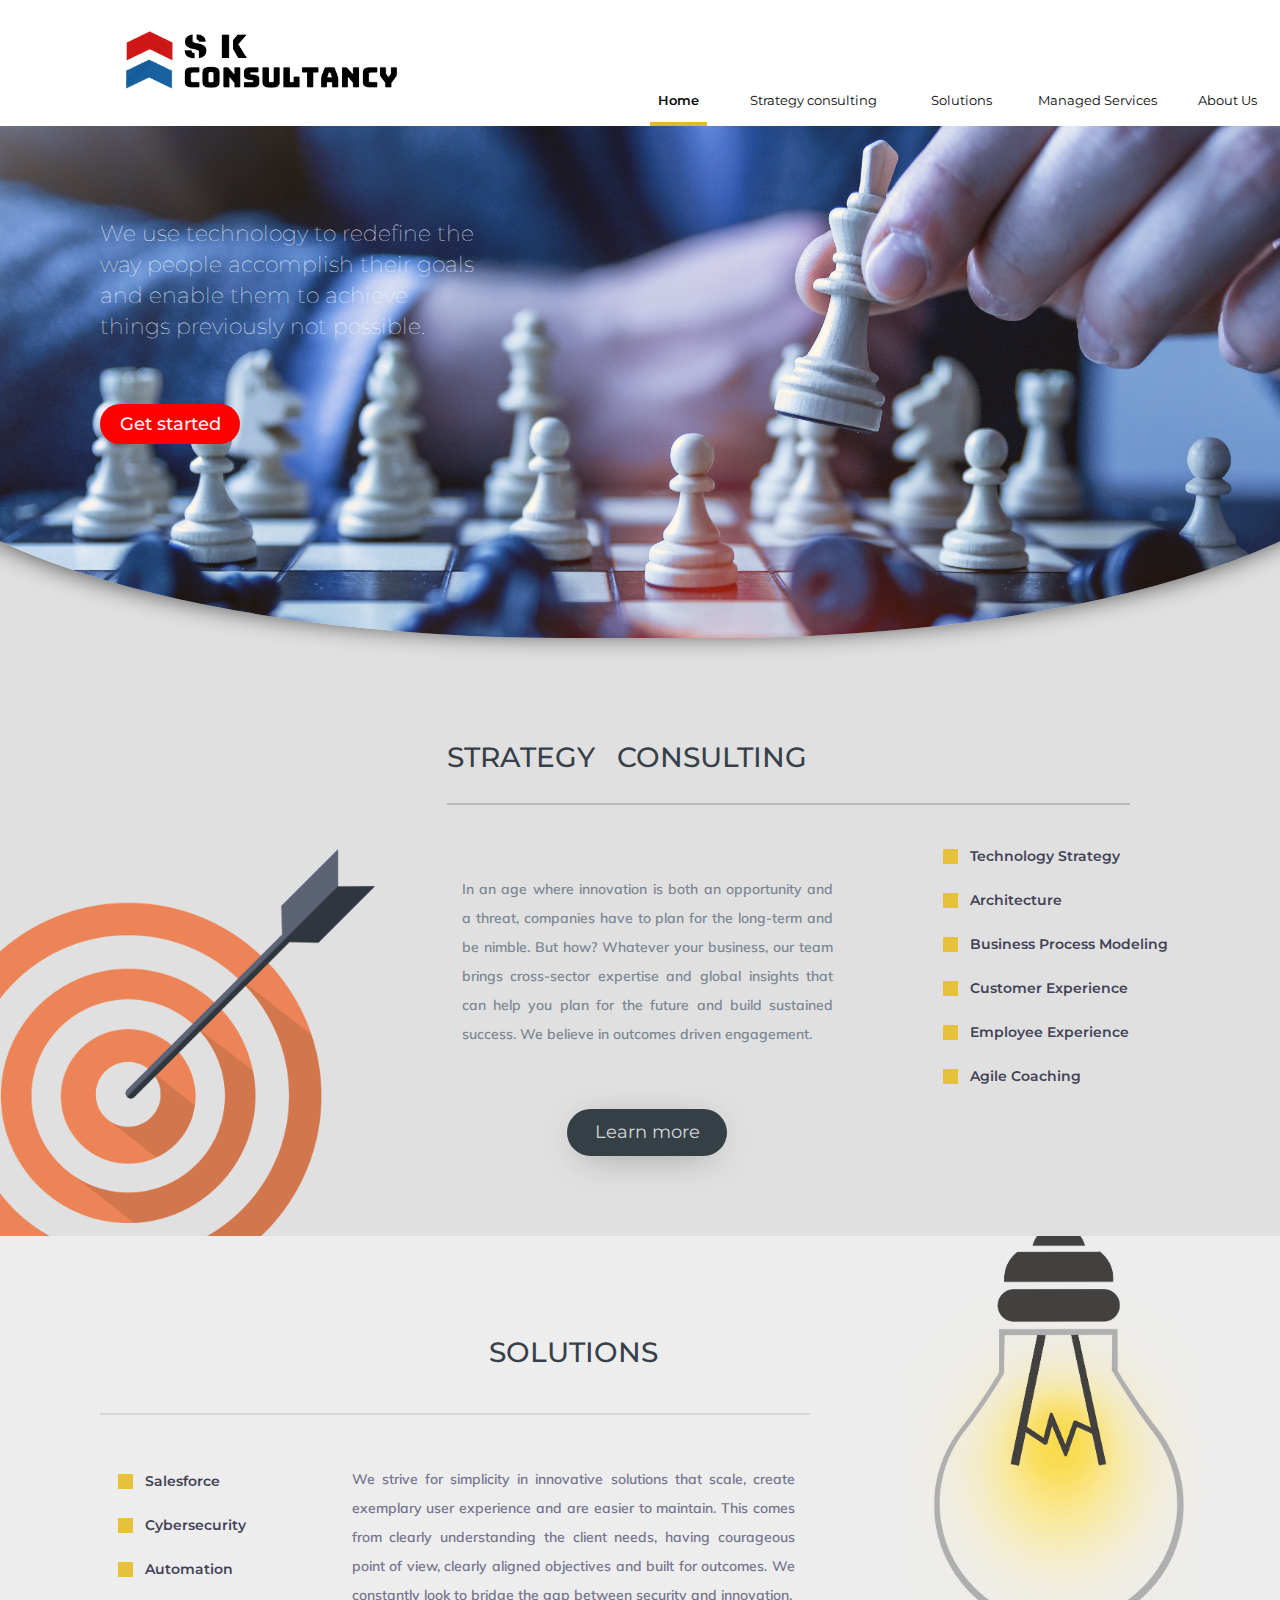
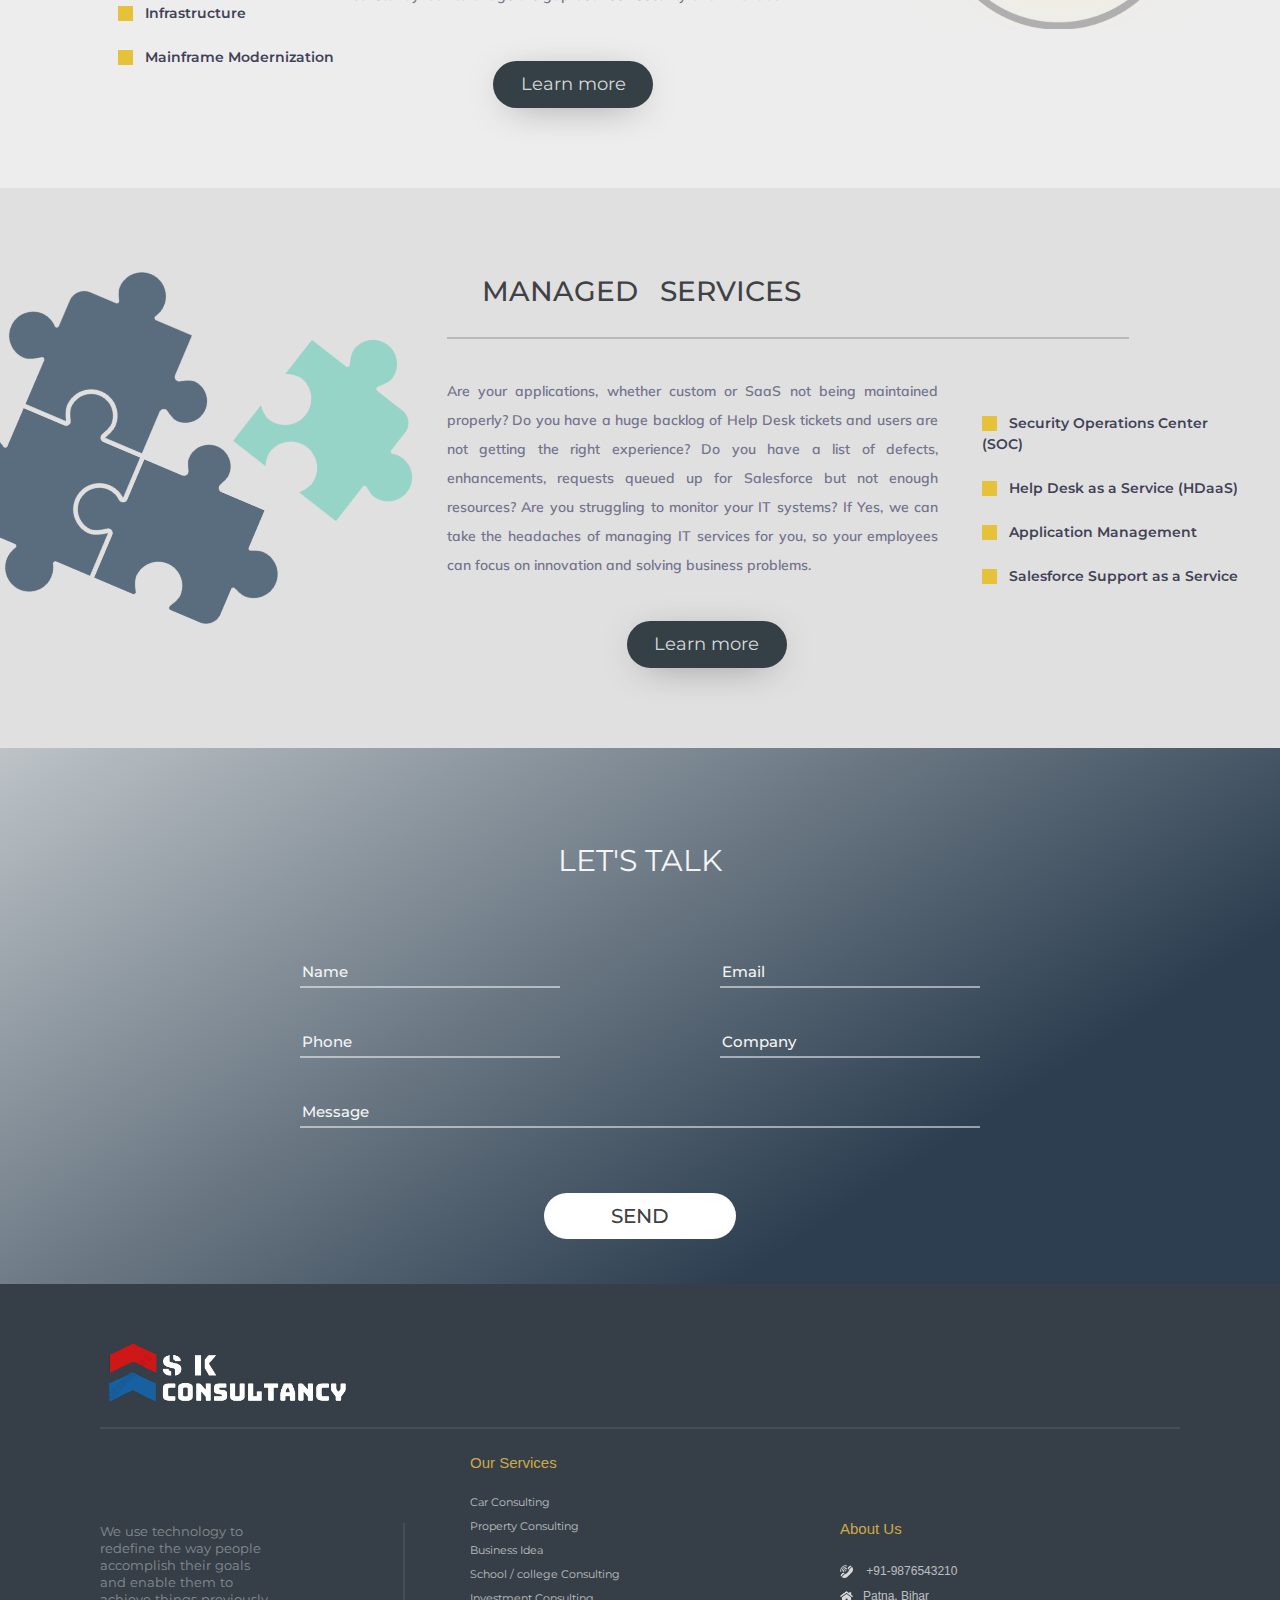
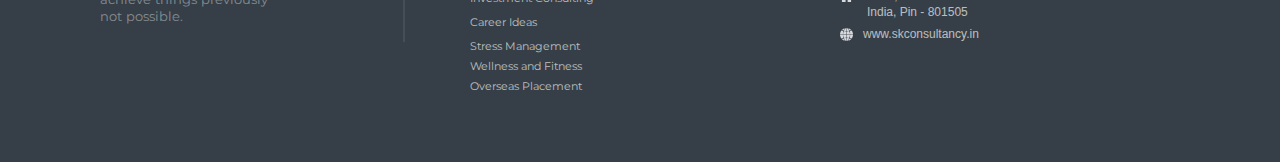
==== index.html @ eebc057f "initial commit" ====
<!DOCTYPE html>
<html lang="en">
<head>
  <meta charset="UTF-8">
  <meta http-equiv="X-UA-Compatible" content="IE=edge">
  <meta name="viewport" content="width=device-width, initial-scale=1.0">
  <title>Sk Consultancy</title>

  <link href="https://stackpath.bootstrapcdn.com/font-awesome/4.7.0/css/font-awesome.min.css" rel="stylesheet" integrity="sha384-wvfXpqpZZVQGK6TAh5PVlGOfQNHSoD2xbE+QkPxCAFlNEevoEH3Sl0sibVcOQVnN" crossorigin="anonymous">
  <link rel="stylesheet" href="css/style.css">
  <link rel="stylesheet" href="https://maxcdn.bootstrapcdn.com/bootstrap/4.4.1/css/bootstrap.min.css">
  <link href="https://fonts.googleapis.com/css?family=Muli:400,500,600,700&display=swap" rel="stylesheet">
  <link href="https://stackpath.bootstrapcdn.com/font-awesome/4.7.0/css/font-awesome.min.css" rel="stylesheet" integrity="sha384-wvfXpqpZZVQGK6TAh5PVlGOfQNHSoD2xbE+QkPxCAFlNEevoEH3Sl0sibVcOQVnN" crossorigin="anonymous">
  <link href="https://fonts.googleapis.com/css?family=Montserrat:500,600,700,800&display=swap" rel="stylesheet">
  <link href="https://fonts.googleapis.com/css?family=Montserrat:300,300i,400,400i,500,500i,600,600i,700,700i,800,800i,900,900i&display=swap" rel="stylesheet">
  <script src="https://ajax.googleapis.com/ajax/libs/jquery/3.4.1/jquery.min.js"></script>
  <link href="https://fonts.googleapis.com/css?family=Muli:300,400,500,600,700&display=swap" rel="stylesheet">
  <script src="https://cdnjs.cloudflare.com/ajax/libs/popper.js/1.16.0/umd/popper.min.js"></script>
  <script src="https://maxcdn.bootstrapcdn.com/bootstrap/4.4.1/js/bootstrap.min.js"></script>


</head>
<body>


  <div id="header"></div>


  <div id="lets-talk"></div>
  <section class="first_home_section">
      <div class="first_home_curv_div">
          <div class="container">
              <div class="row">
                  <div class="col-md-6">
                      <h3 class="contant">We use technology to redefine the way people accomplish their goals and enable them to achieve things previously not possible.</h3>
                      <div class="sec-1-btn">
                          <a href="#lets"><button class="get-start">Get started</button></a>
                      </div>
                  </div>
              </div>
          </div>
      </div>
  </section>


  <section class="topSection">
    <div class="container-fluid one_sec_set">
        <div class="row">
            <div class="col-md-4 list_col_set haed">
                <img src="./images/Homepage/target-2.png" alt="target image" class="target target-copy">
            </div>
            <div class="col-md-8 list_col_set">
                <div class="home_hedding_color_set_div">
                    <h1 class="home_hedding_color_set">STRATEGY CONSULTING</h1>
                </div>
                <div class="top-border-setting"></div>
                <div class="row">
                    <div class="col-md-6 list_col_set column_p">
                        <div class="para">
                            <p class="para-1">In an age where innovation is both an opportunity and a threat, companies have to plan for the long-term and be nimble. But how? Whatever your business, our team brings cross-sector expertise and global insights that can
                                help you plan for the future and build sustained success. We believe in outcomes driven engagement.
                            </p>
                        </div>
                        <div class="top-border-setting-copy"></div>
                        <div class="btn-sec-2">
                            <button class="learn-m" onclick="window.location.href = 'StrategyConsulting.html';">Learn more</button>
                        </div>
                    </div>
                    <div class="col-md-6 list_col_set">
                        <div class="web">
                            <ul>
                                <li class="list">
                                    <span><i class="fa fa-square-o square" aria-hidden="true "></i>Technology Strategy</span>
                                </li>
                                <li class="list">
                                    <span><i class="fa fa-square-o square" aria-hidden="true "></i>Architecture</span>
                                </li>
                                <li class="list">
                                    <span><i class="fa fa-square-o square" aria-hidden="true "></i>Business Process Modeling</span>
                                </li>
                                <li class="list">
                                    <span><i class="fa fa-square-o square" aria-hidden="true "></i>Customer Experience</span>
                                </li>
                                <li class="list">
                                    <span><i class="fa fa-square-o square" aria-hidden="true "></i>Employee Experience</span>
                                </li>
                                <li class="list">
                                    <span><i class="fa fa-square-o square" aria-hidden="true "></i>Agile Coaching</span>
                                </li>
                            </ul>
                        </div>
                        <div class="btn-sec-2_copy">
                            <button class="learn-m-copy" onclick="window.location.href = 'StrategyConsulting.html';">Learn
                            more</button>
                        </div>
                    </div>
                </div>
            </div>
        </div>
    </div>
</section>


<section class="home-sec-2 ">
  <div class="container">
      <div class="row">
          <div class="col-md-8 list_col_set item1 home_sec_two_col_first_set ">
              <div class="row">
                  <div class="col-md-4 list_col_set"></div>
                  <div class="col-md-8 list_col_set item1">
                      <div class="solutions">
                          <h4 class="solution-1-0">SOLUTIONS</h4>
                      </div>
                  </div>
              </div>
              <div class="sec-home-border-setting"></div>
              <div class="row">
                  <div class="col-md-4 list_col_set item2 web-1 pr-lg-0">
                      <div class="home_sec_tow_list_div">
                          <ul>
                              <li class="list">
                                  <span><i class="fa fa-square-o square" aria-hidden="true "></i>Salesforce</span>
                              </li>
                              <li class="list">
                                  <span><i class="fa fa-square-o square" aria-hidden="true "></i>Cybersecurity</span>
                              </li>
                              <li class="list">
                                  <span><i class="fa fa-square-o square" aria-hidden="true "></i>Automation</span>
                              </li>
                              <li class="list">
                                  <span><i class=" fa fa-square-o square " aria-hidden="true "></i>Infrastructure</span>
                              </li>
                              <li class="list">
                                  <span><i class="fa fa-square-o square" aria-hidden="true"></i>Mainframe Modernization</span>
                              </li>
                          </ul>
                      </div>
                      <div class="btn-sec-2_copy">
                          <button class="learn-m-copy" onclick="window.location.href = 'Solution.html';">Learn more</button>
                      </div>
                  </div>
                  <div class="col-md-8 list_col_set item3 column_p">
                      <div class="home_contanr-3">
                          <p class="para-2">
                              We strive for simplicity in innovative solutions that scale, create exemplary user experience and are easier to maintain. This comes from clearly understanding the client needs, having courageous point of view, clearly aligned objectives and built for
                              outcomes. We constantly look to bridge the gap between security and innovation.
                          </p>
                      </div>
                      <div class="sec-home-border-setting-copy"></div>
                      <div class="btn-sec-2">
                          <button class="learn-m" onclick="window.location.href = 'Solution.html';">Learn more</button>
                      </div>
                  </div>
              </div>
          </div>
          <div class="col-md-4 list_col_set item3 text-center">
              <img src="images/Homepage/lightbulb.png" class="home_light_bulb" alt="light bulb image">
          </div>
      </div>
  </div>
</section>



<section class="home-sec-3">
  <div class="container-fluid">
      <div class="row home_therd_sec_first_row">
          <div class="col-md-4 list_col_set haed">
              <img src="images/Homepage/puzzle-1.png" class="home_puzel_img" alt="puzzle image">
          </div>
          <div class="col-md-8 list_col_set">
              <div class="row">
                  <div class="col-md-8 list_col_set">
                      <div class="home_sec_three_hadding_div">
                          <h1 class="home_sec_three_hedding_set ">MANAGED SERVICES</h1>
                      </div>
                  </div>
                  <div class="col-md-4 list_col_set"></div>
              </div>
              <div class="row">
                  <div class="home_sec_three_border_set"></div>
                  <div class="col-md-8 list_col_set pl-0 column_p">
                      <div class="home_para-3_div">
                          <p class="para-3">Are your applications, whether custom or SaaS not being maintained properly? Do you have a huge backlog of Help Desk tickets and users are not getting the right experience? Do you have a list of defects, enhancements, requests
                              queued up for Salesforce but not enough resources? Are you struggling to monitor your IT systems? If Yes, we can take the headaches of managing IT services for you, so your employees can focus on innovation and solving
                              business problems.
                          </p>
                      </div>
                      <div class="home_sec_three_border_set-copy"></div>
                      <div class="btn-sec-2">
                          <button class="learn-m" onclick="window.location.href = 'managedService.html';">Learn more</button>
                      </div>
                  </div>
                  <div class="col-md-4 list_col_set pl-0 pr-0">
                      <div class="home_sec_three_list_div">
                          <ul>
                              <li class="list">
                                  <span><i class="fa fa-square-o square" aria-hidden="true "></i>Security Operations Center (SOC)</span>
                              </li>
                              <li class="list">
                                  <span><i class="fa fa-square-o square" aria-hidden="true "></i>Help Desk as a Service (HDaaS) </span>
                              </li>
                              <li class="list">
                                  <span><i class="fa fa-square-o square" aria-hidden="true "></i>Application Management</span>
                              </li>
                              <li class="list">
                                  <span><i class="fa fa-square-o square" aria-hidden="true "></i>Salesforce Support as a Service</span>
                              </li>
                          </ul>
                      </div>
                      <div class="btn-sec-2_copy">
                          <button class="learn-m-copy" onclick="window.location.href = 'managedservice.html';">Learn more</button>
                      </div>
                  </div>
              </div>
          </div>
      </div>
  </div>
</section>


<section class="letsTak" id="lets">
  <div class="container">
      <div class="row">
          <div class="col-md-2"></div>
          <div class="col-md-8">
              <div class="row">
                  <div class="col-md-12 talks">
                      <h1 class="lets-tlk">LET'S TALK</h1>
                  </div>
                  <div class="col-md-6">
                      <input type="text" class="msg" name="" id="name" placeholder="Name">
                  </div>
                  <div class="col-md-6">
                      <input type="text" class="msg-copy" name="" id="email" placeholder="Email">
                  </div>
                  <div class="col-md-6">
                      <input type="text" class="msg" name="" id="phone" placeholder="Phone">
                  </div>
                  <div class="col-md-6">
                      <input type="text" class="msg-copy" id="company" name="" placeholder="Company">
                  </div>
                  <div class="col-md-12">
                      <input type="text" class="msg-spaciel" name="" id="message" placeholder="Message">
                  </div>
                  <div class="col-md-6 texts textc"></div>
                  <div class="col-md-12 send-btn">
                      <button class="send-b" id="send">SEND</button>
                  </div>
              </div>
          </div>
          <div class="col-md-2"></div>
      </div>
  </div>
</section>



  <div id="footer"></div>



  <script src="js/main.js"></script>
</body>
<!-- <script>
  $(document).ready(function() {
      var queryDict = {};
      location.search.substr(1).split("&").forEach(function(item) {
          queryDict[item.split("=")[0]] = item.split("=")[1]
      });
      if (queryDict['section'] != undefined) {
          $(queryDict['section']).scroll();
      };
  });
  $('#send').click(function() {
      var name = document.getElementById("name").value;
      var email = document.getElementById("email").value;
      var phone = document.getElementById("phone").value;
      var company = document.getElementById("company").value;
      var message = document.getElementById("message").value;

      if (name == "") {
          alert("Please Enter Name");
          document.getElementById("name").focus();
          return false;
      }
      if (email == "") {
          alert("Please Enter Email");
          document.getElementById("email").focus();
          return false;
      }
      if (phone == "") {
          alert("Please Enter Phone No.");
          document.getElementById("phone").focus();
          return false;
      }
      if (company == "") {
          alert("Please Enter Company Name.");
          document.getElementById("company").focus();
          return false;
      }
      if (message == "") {
          alert("Please Enter Message.");
          document.getElementById("message").focus();
          return false;
      }

      var param = {
          "to": "",
          "from": "",
          "phone": phone,
          "email": email,
          "message": message,
          "company": company,
          "name": name
      }
      param = JSON.stringify(param);
      console.log(param);
      $.ajax({
          url: 'https://kritin.in:8181/sendEmail',
          contentType: "application/json; charset=utf-8",
          data: param,
          type: 'POST'
      }).done(function(result) {
          alert("Thanks for contacting us. We will get back to you soon.");
          document.getElementById("name").value = "";
          document.getElementById("email").value = "";
          document.getElementById("phone").value = "";
          document.getElementById("company").value = "";
          document.getElementById("message").value = "";

          ///  Clear();
      }).fail(function(a) {
          console.log(a);
          document.getElementById("name").value = "";
          document.getElementById("email").value = "";
          document.getElementById("phone").value = "";
          document.getElementById("company").value = "";
          document.getElementById("message").value = "";
      });

  });
</script> -->
</html>
---- css/style.css ----
* {
    margin: 0;
    padding: 0;
    box-sizing: border-box
}

body {
    overflow-x: hidden
}

.row-pad {
    padding-top: 85px
}

.navbar-dark .navbar-nav .nav-link {
    color: #080707 !important;
    transition: all .25s ease;
    cursor: pointer
}

.navbar-brand {
    display: inline-block;
    padding-top: 13px;
    margin-left: 1rem;
    padding-bottom: 30px;
    margin-right: 1rem;
    font-size: 1.25rem;
    line-height: inherit;
    padding-left: 79px;
    white-space: nowrap
}

.lets {
    display: inline-flex;
    color: #000;
    border-left: 1px solid;
    border-color: #d3d3d3;
    padding: 0 11px 28px
}

.lets_row {
    padding: 0 30px
}

.bg-white-1 {
    background-color: #fff !important
}

.header_second {
    margin-top: 20px;
    margin-bottom: 12px
}

.logo_set {
    width: 85%
}

.agile-sec-st {
    background-color: #f4f4f4;
    padding-top: 160px
}

.align {
    font-family: montserrat, sans-serif;
    font-size: 13px;
    color: #000 !important
}

.align-1 {
    font-family: montserrat, sans-serif;
    font-size: 13px;
    color: #000 !important
}

.align-2 {
    font-family: montserrat, sans-serif;
    font-size: 13px;
    color: #000 !important
}

.align-3 {
    font-family: montserrat, sans-serif;
    font-size: 13px;
    color: #000 !important
}

ul li a:hover {
    font-weight: bolder
}

.li {
    margin-right: 35px !important
}

.li-1 {
    margin-right: 38px !important
}

.li-2 {
    margin-right: 30px !important
}

.li-3 {
    margin-right: 25px !important
}

.border_set {
    border-top: 2px solid gray
}

.list {
    list-style: none;
    padding: 1px 0 2px;
    font-size: 14px;
    font-weight: 600;
    color: #414256;
    font-family: muli, sans-serif;
    font-family: montserrat, sans-serif;
    margin-bottom: 20px
}

.toogle {
    display: none !important
}

.rotate i {
    -moz-transition: all .2s linear;
    -webkit-transition: all .2s linear;
    transition: all .2s linear
}

.rotate.down i {
    -moz-transform: rotate(90deg);
    -webkit-transform: rotate(90deg);
    transform: rotate(90deg)
}

.Home_hedding_set {
    text-align: center;
    width: 100%;
    margin-top: 40px
}

.first_home_section {
    position: relative;
    height: 570px;
    width: 100%;
    overflow: hidden;
    background-color: #e0e0e0
}

.first_home_curv_div {
    z-index: 1;
    margin: 0 auto;
    max-width: 100%;
    position: absolute;
    left: 0;
    right: 0
}

.first_home_section::before {
    content: '';
    position: absolute;
    top: 0;
    left: -10%;
    right: -10%;
    width: 120%;
    height: 512px;
    margin: 0 auto;
    background-image: url(../images/Homepage/cover.jpg);
    border-radius: 0 0 45% 45%/0 0 45% 45%;
    background-size: cover;
    box-shadow: -2px 44px 24px -47px rgba(0, 0, 0, .65);
    background-position: center center
}

.home_hedding_color_set {
    color: #374048;
    font-family: montserrat, sans-serif;
    font-size: 28px;
    word-spacing: 14px
}

.home_hedding_color_set_div {
    display: flex;
    justify-content: left
}

.topSection {
    background-color: #e0e0e0;
    overflow: hidden;
    position: relative
}

header .navbar {
    padding: 0
}

.main_logo {
    text-align: center
}

header .navbar {
    padding: 0
}

.contant {
    color: #f4fbff;
    font-size: 22px;
    font-family: montserrat, sans-serif;
    max-width: 73%;
    font-weight: 100 !important;
    line-height: 31px;
    padding-top: 92px
}

.start {
    padding-left: 100px
}

.top-border-setting {
    border-bottom: 2px solid #bab9b9;
    margin-right: 15%;
    margin-top: 20px
}

.top-border-setting-copy {
    border-bottom: 2px solid #bab9b9;
    margin-top: 20px;
    margin-bottom: 20px
}

.sec-1-btn {
    margin-top: 62px
}

.get-start {
    width: 140px;
    height: 40px;
    background-color:red;
    font-family: montserrat, sans-serif;
    border: none;
    color:whitesmoke;
    font-weight: 500;
    font-size: 18px;
    border-radius: 20px
}

.para {
    margin-top: 70px;
    margin-bottom: 60px
}

.target {
    position: absolute;
    max-width: 440px;
    left: -80px;
    bottom: -53px
}

.para-1 {
    font-size: 14px;
    line-height: 29px;
    color: #7a8793;
    text-align: justify;
    font-weight: 600;
    font-family: muli
}

.web {
    font-family: montserrat, sans-serif;
    margin-bottom: 18px;
    margin-top: 40px;
    margin-left: 80px
}

.web-1 {
    display: flex;
    justify-content: center
}

.btn-sec-2 {
    text-align: center;
    margin-bottom: 80px
}

.btn-sec-2_copy {
    text-align: center;
    margin-bottom: 80px
}

.btn-sec-3last {
    text-align: center;
    margin-bottom: 80px
}

.learn-m {
    width: 160px;
    color: #ffffffce;
    border: none;
    font-size: 18px;
    border-radius: 38px;
    font-family: montserrat, sans-serif;
    background-color: #354046;
    height: 47px;
    outline: none;
    -webkit-box-shadow: 0 7px 39px -17px rgba(0, 0, 0, .75);
    -moz-box-shadow: 0 7px 39px -17px rgba(0, 0, 0, .75);
    box-shadow: 0 7px 39px -17px rgba(0, 0, 0, .75)
}

.learn-m-copy {
    width: 160px;
    color: #ffffffce;
    border: none;
    font-size: 18px;
    border-radius: 38px;
    font-family: montserrat, sans-serif;
    background-color: #354046;
    height: 47px;
    outline: none;
    -webkit-box-shadow: 0 7px 39px -17px rgba(0, 0, 0, .75);
    -moz-box-shadow: 0 7px 39px -17px rgba(0, 0, 0, .75);
    box-shadow: 0 7px 39px -17px rgba(0, 0, 0, .75)
}

.square {
    font-size: 14px !important;
    padding: 0 3px 1px 1px !important;
    background-color: #e6c23a;
    color: #e6c23a;
    margin-right: 12px
}

.haed {
    position: relative
}

.sec-3 {
    background-color: #ededed
}

.btn-learn-m {
    position: absolute;
    bottom: 25%;
    left: 38%
}

.btn-learn-m-1 {
    width: 163px;
    border-radius: 53px;
    height: 47px;
    font-family: montserrat, sans-serif;
    background-color: #f3c950;
    border: none;
    font-weight: 500;
    font-size: 19px;
    color: #000000e0;
    outline: none
}

.pramostion-change-curve {
    background-image: url(../images/AboutPage/Our-brand-promise.jpg);
    background-size: cover;
    background-position: center center;
    height: 475px;
    display: flex;
    align-items: center
}

.pramostion {
    width: 100%;
    height: 500px;
    position: relative;
    overflow: hidden;
    margin-top: -30px;
    margin-bottom: -30px;
    z-index: 1
}

.pramostion_sec_div {
    background-size: cover;
    background-position: center center;
    height: 100%;
    background-image: url(../images/AboutPage/Our-brand-promise.jpg);
    position: relative;
    -moz-border-radius: 100px/50px;
    -webkit-border-radius: 100px/50px;
    border-radius: 50%/50px;
    margin-left: -5%;
    margin-right: -5%;
    display: flex;
    align-items: center
}

.brand {
    display: flex;
    justify-content: center;
    align-items: center;
    font-family: montserrat, sans-serif;
    word-spacing: 8px;
    font-weight: 400;
    color: #fff;
    margin-bottom: 70px
}

.brand-text {
    font-size: 20px;
    font-family: montserrat, sans-serif;
    margin-top: 25px;
    color: #fff;
    font-weight: lighter
}

.talks {
    padding-top: 65px;
    padding-bottom: 30px;
    text-align: center
}

.texts {
    text-align: end;
    padding-right: 65px !important
}

.msg {
    border: none;
    background: 0 0;
    width: 80%;
    padding: 2px;
    border-bottom: 2px solid #ffffff82;
    outline: unset;
    margin-top: 40px;
    padding-bottom: 2px
}

.msg-copy {
    border: none;
    background: 0 0;
    width: 80%;
    padding: 2px;
    border-bottom: 2px solid #ffffff82;
    outline: unset;
    margin-top: 40px;
    float: right;
    padding-bottom: 2px
}

.msg-spaciel {
    border: none;
    background: 0 0;
    width: 100%;
    padding: 2px;
    border-bottom: 2px solid #ffffff82;
    outline: unset;
    margin-top: 40px;
    padding-bottom: 2px
}

::placeholder {
    color: whitesmoke;
    font-size: 15px;
    font-family: montserrat, sans-serif;
    font-weight: 500
}

.lets-tlk {
    font-family: montserrat, sans-serif;
    color: whitesmoke;
    font-size: 1.9rem;
    font-weight: 400
}

.send-btn {
    text-align: center;
    padding-top: 65px;
    padding-bottom: 45px
}

.send-b {
    width: 192px;
    color: #3f4245;
    font-family: montserrat, sans-serif;
    height: 46px;
    border-radius: 43px;
    background-color: #fff;
    font-weight: 500;
    border: unset;
    font-size: 20px;
    border: unset;
    outline: none
}

.send-b:hover {
    color: #ffffffce;
    background-color: #354046;
    outline: none
}

.footer_sec {
    position: relative;
    background-color: #363f48
}

.pointer-link {
    cursor: pointer
}

.for-footer-border {
    border-right: 2px solid #a9a9a930;
    padding: 0;
    margin-right: 6rem
}

.style-list {
    list-style: none
}

.add_second_line {
    margin-left: 27px;
    line-height: 9px;
    margin-bottom: 0 !important
}

.footer-border {
    padding: 0 14px 0 7px
}

.footer-border-1 {
    border-right: 2px solid #a9a9a924;
    padding: 0 0 1px;
    margin-right: 35px
}

.footer-row {
    display: flex;
    justify-content: center;
    align-items: center;
    padding-bottom: 50px;
    padding-top: 25px
}

.footer-para {
    font-size: 13px;
    line-height: 17px;
    color: #ffffff66;
    font-family: montserrat, sans-serif;
    width: 178px;
    word-spacing: 1px;
    padding: 0
}

.our-about {
    font-size: 15px;
    margin-bottom: 20px;
    font-weight: 400;
    color: #ceaa44
}

.our-about-1 {
    color: #ffffffab;
    font-weight: 400;
    font-size: 11px;
    font-family: montserrat, sans-serif
}

.gtgt {
    line-height: 20px;
    margin-bottom: 1rem
}

.footer-img {
    margin-right: 10px
}

.conatact-n {
    color: #ffffffab;
    font-size: 12px
}

.footer-ul {
    line-height: 24px
}

.add-para-new-c {
    border-bottom: 2px solid #d3d3d3;
    width: 200px;
    padding: 0 0 2px;
    word-spacing: 2px;
    color: #3d3e42;
    margin: 0 auto;
    font-weight: 400;
    font-size: 17px;
    font-family: montserrat, sans-serif
}

.about-bg-img {
    background-image: url(../images/AboutPage/Cover--with-filter.jpg);
    background-repeat: no-repeat;
    background-size: cover;
    max-width: 100%;
    opacity: .9;
    height: 400px;
    background-position: center;
    display: flex;
    align-items: center
}

.about-para {
    width: 432px;
    color: #c8ccd8;
    font-size: 15px;
    font-family: montserrat, sans-serif;
    font-weight: 300;
    padding-top: 10px
}

.col-12-1 {
    display: flex;
    justify-content: flex-start;
    align-items: center;
    height: 100%
}

.col-12-2 {
    display: flex;
    justify-content: flex-start;
    align-items: center;
    height: 17vh
}

.about-us {
    color: #fff;
    font-weight: 500;
    word-spacing: 10px;
    font-family: montserrat, sans-serif;
    margin-bottom: 15px;
    font-size: 30px
}

.who {
    padding-top: 70px
}

.soc_who {
    padding-top: 70px
}

.our_mng_hd {
    padding-top: 125px
}

.who-1 {
    padding-top: 28px;
    display: flex;
    justify-content: center
}

.who-2 {
    padding-top: 80px
}

.we {
    color: #3d3e42;
    letter-spacing: 1px;
    word-spacing: 1px;
    font-family: montserrat, sans-serif
}

.we-1 {
    color: #3d3e42;
    font-family: montserrat, sans-serif;
    font-weight: 500
}

.about-text {
    width: 641px;
    margin-left: 3rem;
    padding-bottom: 62px;
    font-size: 14px;
    word-spacing: 2px;
    color: #000000b8;
    line-height: 26px;
    text-align: center;
    font-family: montserrat, sans-serif
}

.about-text-1 {
    width: 641px;
    margin-left: 3rem;
    padding-bottom: 70px;
    font-size: 14px;
    word-spacing: 2px;
    color: #000000b0;
    line-height: 26px;
    text-align: center;
    font-family: montserrat, sans-serif
}

.sec-third-bg {
    background-image: url(../images/AboutPage/mission2.jpg);
    background-repeat: no-repeat;
    height: 300px;
    background-size: cover;
    width: 100%
}

.sec-four {
    padding-bottom: 4rem
}

.who-3 {
    padding-top: 70px;
    padding-bottom: 40px
}

.we-l {
    color: #000000b8;
    font-family: montserrat, sans-serif
}

.card-title {
    margin-bottom: .75rem;
    font-size: 16px;
    color: #000000bf
}

.body-1 {
    height: 121px
}

.body-2 {
    height: 122px
}

.card-text {
    font-size: 12px;
    margin-top: 17px !important;
    margin-left: 61px;
    color: #636060;
    width: 220px;
    word-spacing: 2px;
    font-weight: 500;
    font-family: montserrat, sans-serif
}

.card-text-1 {
    width: 280px;
    word-spacing: 1px;
    padding-right: 14px;
    margin-top: 17px !important;
    font-size: 12px;
    margin-left: 20px;
    color: #636060;
    font-weight: 500;
    font-family: montserrat, sans-serif
}

.card-text-2 {
    font-size: 12px;
    margin-top: 17px !important;
    width: 339px !important;
    margin-left: -10px;
    width: 11px;
    color: #636060;
    word-spacing: 2px;
    font-weight: 500;
    font-family: montserrat, sans-serif
}

.card {
    border-radius: 0 !important;
    padding-top: 14px
}

.card-img-1 {
    position: absolute;
    right: 92%;
    background-color: #fff;
    padding: 11px;
    border-radius: 68px !important;
    top: 7%;
    border: 1px solid #d3d3d3
}

.card-img-2 {
    position: absolute;
    left: 92%;
    padding: 10px;
    border-radius: 34px !important;
    top: 7%;
    background-color: #fff;
    border: 1px solid #d3d3d3;
    border-radius: 70px
}

.card-img-3 {
    position: absolute;
    right: 92%;
    padding: 10px;
    border-radius: 34px !important;
    top: 7%;
    background-color: #fff;
    border: 1px solid #d3d3d3;
    border-radius: 70px
}

.card-img-4 {
    position: absolute;
    left: 92%;
    padding: 10px;
    background-color: #fff;
    border-radius: 34px !important;
    top: 7%;
    border: 1px solid #d3d3d3;
    border-radius: 70px
}

.six-sec {
    padding-bottom: 94px;
    background-color: #f4f4f4;
    position: relative
}

.map-img-about {
    width: 270px;
    position: absolute;
    top: 0;
    height: 100%
}

.add-para {
    border-bottom: 2px solid #d3d3d3;
    width: 465px;
    padding: 0 0 2px;
    word-spacing: 2px;
    color: #3d3e42;
    margin: 0 auto;
    font-weight: 400;
    font-size: 17px;
    font-family: montserrat, sans-serif
}

.add-para-1 {
    border-bottom: 2px solid #d3d3d3;
    width: 125px;
    padding: 0 0 2px;
    word-spacing: 2px;
    color: #3d3e42;
    margin: 0 auto;
    font-weight: 400;
    font-size: 17px;
    font-family: montserrat, sans-serif
}

.add-para-2 {
    border-bottom: 2px solid #d3d3d3;
    width: 182px;
    padding: 0 0 2px;
    word-spacing: 2px;
    color: #3d3e42;
    margin: 0 auto;
    font-weight: 400;
    font-size: 17px;
    font-family: montserrat, sans-serif
}

.lets-talk-bg-img {
    background-image: url(../images/AboutPage/Let_s-talk--with-filter.jpg);
    background-repeat: no-repeat;
    background-size: cover;
    max-width: 100%;
    height: 236px;
    background-position: center
}

.talking {
    color: #ffffffcc;
    font-size: 25px;
    font-weight: 400;
    word-spacing: 2px;
    font-family: montserrat, sans-serif
}

.col-12-3 {
    padding-top: 70px
}

.btn-col-1 {
    text-align: end;
    padding-top: 70px;
    outline: none
}

.btn-col-2 {
    color: #fff;
    width: 182px;
    height: 48px;
    font-weight: 400;
    font-size: 25px;
    background: 0 0;
    border: 1px solid #fff;
    border-radius: 27px;
    outline: none
}

.btn-col-2:hover {
    color: #354046;
    background: #e7c13a;
    border: 1px solid #e7c13a;
    outline: none
}

.btn-col-2:active {
    outline: none
}

button:hover {
    color: #354046;
    background: #e7c13a;
    border: 1px solid #e7c13a;
    transition: ease-in-out .3s;
    font-weight: 600
}

.cyber-locked-1-img {
    display: flex;
    align-items: center;
    justify-content: flex-end;
    height: 90%
}

.solution-lap-top {
    display: flex;
    justify-content: flex-start;
    align-self: center
}

.about-us-solve-p {
    color: #fff;
    font-weight: 500;
    font-family: montserrat, sans-serif;
    font-size: 30px;
    margin-bottom: 25px
}

.inner-col-solution {
    display: grid;
    justify-content: center;
    align-items: center
}

.solve-page-img {
    background-image: url(../images/Solutions/solution-cover.jpg);
    background-repeat: no-repeat;
    background-size: cover;
    max-width: 100%;
    height: 482px;
    display: flex;
    align-items: center;
    background-position: center
}

.solve-para {
    width: 410px;
    color: #f1f4ff;
    line-height: 25px;
    font-size: 15px;
    text-align: justify;
    font-family: montserrat, sans-serif;
    margin-bottom: 58px;
    font-weight: 300
}

.first_sec_auto {
    background-image: url("../images/Solutions _ Automation/cover.png");
    height: 400px;
    background-repeat: no-repeat;
    width: 100%;
    background-position: center;
    display: flex;
    background-size: 100%;
    position: relative;
    background-size: cover
}

.hadding_auto {
    color: #fff;
    font-size: 28px;
    font-weight: 400;
    font-family: montserrat, sans-serif;
    display: flex;
    justify-content: flex-start;
    align-items: center;
    margin-left: 15px
}

.card_first_auto {
    position: absolute;
    bottom: -10px;
    width: 100%;
    left: 0;
    z-index: 1
}

.first_card_auto_set {
    border: none !important;
    height: 100%;
    border-top-right-radius: 20px !important;
    border-bottom-right-radius: 20px !important;
    max-width: 45%;
    padding-top: 25px;
    padding-bottom: 25px
}

.bot_auto_div {
    display: flex;
    justify-content: flex-end;
    align-items: center
}

.bot_png_auto {
    width: 90px
}

.bot_png_text_div {
    display: flex;
    justify-content: left;
    align-items: center
}

.auto_bot_text_1 {
    font-size: 14px;
    text-align: justify;
    word-spacing: 0;
    width: 75%;
    line-height: 24px;
    color: #8a8a8a;
    font-family: muli;
    font-weight: 500;
    padding-left: 30px;
    margin-bottom: 0
}

.second_sec_auto {
    background-color: #eee;
    position: relative;
    display: flex;
    align-items: center;
    padding-top: 170px;
    padding-bottom: 96px;
    overflow: hidden
}

.second_sec_text_auto1 {
    font-size: 16px;
    word-spacing: 2px;
    color: #364048e0;
    line-height: 28px;
    font-family: muli;
    font-weight: 500;
    width: 636px;
    margin-left: 37px;
    margin-bottom: 25px
}

.second_sec_text_auto2 {
    font-size: 16px;
    word-spacing: 2px;
    color: #364048e0;
    line-height: 28px;
    font-family: muli;
    font-weight: 500;
    width: 597px;
    margin-left: 37px
}

.left_img_sec2_auto {
    position: absolute;
    top: 10px;
    left: 0;
    width: 480px
}

.right_img_sec2_auto {
    position: absolute;
    bottom: -52px;
    right: -117px;
    width: 545px
}

.third_sec_auto {
    background-color: #f4f4f4;
    position: relative;
    display: flex;
    align-items: center;
    padding-top: 70px;
    padding-bottom: 60px;
    overflow: hidden;
    background-image: url('../images/Solutions _ Automation/wavy-with-filter.png');
    background-position: center;
    background-size: cover
}

.hadding_sec3_auto {
    color: #364048;
    font-weight: 500;
    font-size: 27px;
    font-family: montserrat, sans-serif
}

.third_sec_text_auto1_div {
    display: flex;
    text-align: center;
    justify-content: center;
    padding-top: 15px;
    padding-bottom: 10px
}

.third_sec_text_auto1 {
    font-size: 16px;
    word-spacing: 2px;
    color: #364048e0;
    line-height: 28px;
    font-family: muli;
    font-weight: 500;
    width: 544px
}

.third_sec_text_auto2_div {
    display: flex;
    text-align: center;
    justify-content: center
}

.third_sec_text_auto2 {
    font-size: 16px;
    word-spacing: 2px;
    color: #364048e0;
    line-height: 28px;
    font-family: muli;
    font-weight: 500;
    width: 545px
}

.six_sec_auto {
    background-color: #eee;
    position: relative;
    display: flex;
    align-items: center;
    padding-top: 70px;
    padding-bottom: 50px;
    overflow: hidden
}

.hadding_div_sec6 {
    display: flex;
    justify-content: center;
    text-align: center;
    padding-bottom: 15px
}

.hadding_sec6_auto {
    color: #364048;
    font-weight: 500;
    font-size: 27px;
    font-family: montserrat, sans-serif;
    width: 265px;
    line-height: 35px
}

.sec6_card_top_border_auto {
    border-top: 2px solid;
    width: 60px;
    border-color: #e7c13a;
    position: absolute;
    top: -2px;
    left: 0
}

.sec6_card_auto {
    font-size: 17px;
    width: 200px;
    line-height: 24px;
    color: #4a4e51;
    border: 0 !important;
    border-radius: 0 !important;
    background-color: #fff;
    font-family: montserrat, sans-serif;
    font-weight: 300;
    padding-top: 0 !important;
    display: flex;
    justify-content: center;
    text-align: center;
    height: 100px;
    padding: 0 25px;
    margin-top: 12px
}

.sec6_card_auto_r {
    font-size: 17px;
    width: 200px;
    line-height: 24px;
    color: #4a4e51;
    border: 0 !important;
    border-radius: 0 !important;
    background-color: #fff;
    font-family: montserrat, sans-serif;
    font-weight: 300;
    padding-top: 0 !important;
    display: flex;
    justify-content: center;
    text-align: center;
    height: 100px;
    padding: 0 25px;
    margin-top: 12px;
    float: right
}

.card_padding_auto {
    padding-left: 6px !important;
    padding-right: 6px !important
}

.card_padding_auto1 {
    padding-left: 6px !important;
    padding-right: 6px !important
}

.robot_png_auto {
    position: absolute;
    top: 0;
    right: 0;
    width: 600px
}

.seven_sec_auto {
    background-image: url('../images/Solutions _ Automation/91627.png');
    height: 450px;
    background-repeat: no-repeat;
    background-position: center;
    background-size: cover;
    position: relative;
    padding-top: 110px
}

.seven2nd_sec_auto {
    width: 100%;
    height: 100%;
    box-shadow: 0 8px 10px -6px rgba(0, 0, 0, .75)
}

.h_sec7_auto {
    display: flex;
    justify-content: center;
    text-align: center
}

.hadding_sec7_auto {
    color: #fffdff;
    font-weight: 500;
    font-size: 27px;
    font-family: montserrat, sans-serif;
    line-height: 35px;
    width: 350px
}

.sec8_auto {
    background-color: #f4f4f4;
    position: relative;
    width: 100%;
    height: 18vh
}

.sec8_second_div {
    position: absolute;
    width: 100%;
    top: -160px
}

.card_div_auto {
    height: 200px;
    display: flex;
    align-items: center;
    border: none !important;
    padding-top: 25px;
    padding-bottom: 25px
}

.card_img_auto {
    width: 60px
}

.card_text {
    font-size: 15px;
    line-height: 20px;
    color: #4a4e51;
    font-family: montserrat, sans-serif;
    font-weight: 300;
    text-align: center
}

.main_text_div_auto {
    display: flex;
    align-items: center;
    height: 100%
}

.card_it_div {
    text-align: center
}

.dot-matrix-solve-page {
    position: absolute;
    right: -18px;
    top: 97px;
    width: 180px
}

.salesfr {
    font-family: montserrat, sans-serif;
    font-size: 1.3rem;
    color: #6b6b6b
}

.solve_para {
    font-size: 13px;
    text-align: justify;
    width: 463px;
    line-height: 28px;
    color: #414e56;
    font-family: muli;
    font-weight: 400;
    margin-top: 10px
}

.solve-fa {
    width: 12px;
    height: 12px;
    margin-top: 5px
}

.solve-saction-cs {
    background-color: #f4f4f4;
    padding-bottom: 6rem
}

.inner-col {
    display: grid;
    justify-content: center;
    align-items: center;
    padding-top: 0
}

.inner-col_soc {
    display: grid;
    justify-content: center;
    align-items: center;
    padding-top: 0
}

.soc_second_sec_row {
    padding-top: 50px
}

.inner-col_sc {
    display: grid;
    justify-content: center;
    align-items: center;
    padding-top: 10px
}

.solve-card {
    border: none !important;
    border-top-right-radius: 67px !important;
    height: 334px;
    padding-top: 50px;
    box-shadow: 0 0 13px 5px #d3d3d333;
    padding-bottom: 50px;
    display: flex !important;
    justify-content: center
}

.solve-card-1 {
    border: none !important;
    height: 334px;
    padding-top: 50px;
    padding-bottom: 50px
}

.solve-card-2 {
    border: none !important;
    height: 334px;
    box-shadow: 0 0 13px 5px #d3d3d333;
    display: flex !important;
    justify-content: center
}

.solve-card-3 {
    border: none !important;
    height: 334px;
    box-shadow: 0 0 13px 5px #d3d3d333;
    display: flex;
    justify-content: center
}

.baadal {
    display: flex;
    align-items: center;
    justify-content: flex-start;
    align-items: center;
    height: 100%
}

.cyber-img {
    display: flex;
    align-items: center;
    justify-content: flex-end;
    height: 100%
}

.cyber-img_div {
    display: flex;
    align-items: center;
    justify-content: flex-start
}

.cyber_img_div_col {
    display: flex;
    align-items: center
}

.slove_btnn {
    width: 100px;
    height: 28px;
    color: #ffffffc4;
    border-radius: 20px;
    font-family: montserrat, sans-serif;
    border: none;
    font-size: 12px;
    background-color: #415057
}

.btnn-div {
    text-align: end
}

.solve_para_1 {
    font-size: 13px;
    text-align: justify;
    width: 522px;
    line-height: 28px;
    color: #414e56;
    font-family: muli;
    font-weight: 400;
    padding-top: 15px;
    font-family: muli;
    margin-bottom: 0 !important
}

.solve_para_1copy {
    font-size: 13px;
    text-align: justify;
    width: 512px;
    line-height: 28px;
    color: #414e56;
    font-family: muli;
    font-weight: 400;
    font-family: muli
}

.solve_para-para1 {
    font-size: 13px;
    text-align: justify;
    width: 480px;
    line-height: 26px;
    color: #414e56;
    font-family: muli;
    font-weight: 400;
    margin-top: 10px
}

.managed-page-img-last {
    background-image: url(../images/ManagedServices/cover--with-filter.jpg);
    background-repeat: no-repeat;
    background-size: cover;
    max-width: 100%;
    opacity: .9;
    height: 430px;
    display: flex;
    align-items: center
}

.dot-matrix-solve-page-1 {
    position: absolute;
    right: 0;
    top: 12px
}

.inner-col_manage {
    display: grid;
    justify-content: center;
    align-items: center;
    height: 40vh
}

.managed-page-img {
    background-image: url(../images/ManagedServices_SOC/SOC-COVER.jpg);
    background-repeat: no-repeat;
    background-size: cover;
    max-width: 100%;
    height: 440px
}

.manage-para {
    width: 400px;
    color: #f1f4ff;
    line-height: 25px;
    font-size: 15px;
    text-align: justify;
    font-family: montserrat, sans-serif;
    font-weight: 300;
    padding-bottom: 20px;
    padding-top: 10px
}

.manage-lil-card-col {
    display: grid;
    justify-content: center;
    align-items: center;
    height: 18vh
}

.manage-service_1 {
    font-size: 13px;
    text-align: justify;
    word-spacing: 0;
    width: 75%;
    line-height: 24px;
    color: #8a8a8a;
    font-family: muli;
    font-weight: 500;
    padding-left: 30px;
    margin-bottom: 0
}

.sf-could_1 {
    font-size: 13px;
    text-align: justify;
    word-spacing: 0;
    width: 75%;
    line-height: 24px;
    color: #8a8a8a;
    font-family: muli;
    font-weight: 500;
    padding-left: 30px;
    margin-bottom: 0
}

.cs_sales_text {
    font-size: 13px;
    text-align: justify;
    word-spacing: 0;
    width: 90%;
    line-height: 24px;
    color: #8a8a8a;
    font-family: muli;
    font-weight: 500;
    padding-left: 30px;
    margin-bottom: 0
}

.salesforce-sec_hadding_set {
    margin-top: 185px
}

.sales_first_card_div {
    padding-bottom: 50px;
    position: relative
}

.no-containt {
    height: 72vh
}

.top_first_section {
    background-image: url(../images/strategy/consulting1.jpg);
    height: 450px;
    background-repeat: no-repeat;
    width: 100%;
    display: flex;
    align-items: center;
    background-size: 100%;
    background-size: cover
}

.hedding_set {
    color: #fcfdfe
}

.h-font {
    font-family: muli, sans-serif;
    font-family: montserrat, sans-serif;
    font-size: 2.25rem;
    color: #f6f6f6;
    margin-bottom: 0 !important
}

.p_set {
    margin-bottom: 0 !important;
    color: #d7d7d7;
    font-family: montserrat, sans-serif;
    word-spacing: 1px;
    font-size: 17px;
    font-weight: 500
}

.p_div {
    margin-top: 20px
}

.containt_first {
    text-align: center;
    text-align: center;
    margin-top: 1.25rem;
    padding-bottom: 3rem
}

.strategy_sec_two_seccond_para_div {
    width: 100%;
    display: flex;
    justify-content: center
}

.second_p_set {
    font-size: 17px;
    line-height: 32px;
    color: #616265;
    font-family: montserrat, sans-serif;
    font-weight: 400;
    padding-bottom: 65px;
    width: 736px
}

.second_h1_set {
    font-size: 30px;
    color: #474b4f;
    font-family: montserrat, sans-serif;
    font-weight: 500;
    margin-bottom: 30px;
    margin-top: 100px
}

.sec_1-sc {
    background-color: #f4f4f4
}

.row {
    margin: 0 !important
}

.dot_img {
    width: 205px;
    margin-top: 1rem;
    position: absolute;
    left: -94px
}

.sec_three {
    background-color: #eee
}

ul {
    list-style: none
}

.first_card {
    border: none !important;
    border-radius: unset;
    border-radius: 0 28px 0 0 !important;
    font-size: 20px;
    padding: 3px;
    margin-top: 60px;
    margin-bottom: 20px;
    width: 85%;
    margin-left: 15px
}

.forth-sec-s {
    background-color: #f4f4f4
}

.all_card {
    border: none !important;
    border-radius: unset;
    font-size: 20px;
    padding: 3px;
    margin-bottom: 20px;
    border-radius: unset !important;
    width: 85%;
    margin-left: 15px
}

.last_card {
    border: none !important;
    border-radius: unset;
    font-size: 20px;
    padding: 3px;
    margin-bottom: 60px;
    border-radius: unset !important;
    width: 85%;
    margin-left: 15px
}

.li_set {
    position: relative;
    top: 9px;
    padding-left: 80px;
    font-weight: 600 !important;
    font-family: montserrat, sans-serif;
    color: #5d5f63
}

.consultingphoto_set {
    width: 77%;
    position: relative
}

.consultingphoto_set_div {
    text-align: left
}

.square_icon {
    font-size: 13px !important;
    padding: 0 3px 1px 1px !important;
    background-color: #e6c23a;
    color: #e6c23a;
    margin-right: 12px;
    position: relative;
    bottom: 4px
}

@media screen and (max-width:767px) and (min-width:320px) {
    #nav-icon {
        width: 30px;
        height: 40px;
        position: relative;
        -webkit-transform: rotate(0deg);
        -moz-transform: rotate(0deg);
        -o-transform: rotate(0deg);
        transform: rotate(0deg);
        -webkit-transition: .5s ease-in-out;
        -moz-transition: .5s ease-in-out;
        -o-transition: .5s ease-in-out;
        transition: .5s ease-in-out;
        cursor: pointer
    }
    #nav-icon span {
        display: block;
        position: absolute;
        height: 2px;
        width: 100%;
        background: #8a8b8f;
        border-radius: 1px;
        opacity: 1;
        left: 0;
        margin-top: 10px;
        -webkit-transform: rotate(0deg);
        -moz-transform: rotate(0deg);
        -o-transform: rotate(0deg);
        transform: rotate(0deg);
        -webkit-transition: .25s ease-in-out;
        -moz-transition: .25s ease-in-out;
        -o-transition: .25s ease-in-out;
        transition: .25s ease-in-out
    }
    #nav-icon span:nth-child(1) {
        top: 0
    }
    #nav-icon span:nth-child(2),
    #nav-icon3 span:nth-child(3) {
        top: 9px
    }
    #nav-icon span:nth-child(4) {
        top: 18px
    }
    #nav-icon.open span:nth-child(1) {
        top: 9px;
        width: 0%;
        left: 50%
    }
    #nav-icon.open span:nth-child(2) {
        -webkit-transform: rotate(45deg);
        -moz-transform: rotate(45deg);
        -o-transform: rotate(45deg);
        transform: rotate(45deg)
    }
    #nav-icon.open span:nth-child(3) {
        -webkit-transform: rotate(-45deg);
        -moz-transform: rotate(-45deg);
        -o-transform: rotate(-45deg);
        transform: rotate(-45deg);
        margin-top: 18px
    }
    #nav-icon.open span:nth-child(4) {
        top: 18px;
        width: 0%;
        left: 50%
    }
    .first_card,
    .all_card,
    .last_card {
        width: 100%;
        margin-left: 0
    }
    .inner-col_soc {
        display: unset
    }
    .last_card {
        margin-bottom: 30px
    }
    .li_set {
        padding-left: 10px
    }
    .consultingphoto_set_div {
        text-align: center;
        position: relative;
        top: -45px
    }
    .consultingphoto_set {
        width: 100%;
        position: unset
    }
    .containt_first {
        padding-bottom: 0
    }
    .dot_img {
        display: none
    }
    .sec_text_five {
        width: 100%
    }
    .sec_four_card {
        min-height: auto;
        margin-top: 5%
    }
    .text_set_card_r {
        width: 100%
    }
    .second_h1_set {
        width: 80%;
        margin: 20px auto
    }
    .navbar-dark .navbar-nav .nav-link {
        display: inline-block;
        width: 100%
    }
}

.hero-image-container {
    top: 0;
    left: 0;
    width: 100%;
    height: 100%;
    z-index: 0;
    background-size: 100%
}

.hero-image-container img {
    position: absolute;
    top: 15px;
    right: 0;
    width: 200px;
    right: 70px
}

.hero-container-new {
    background-color: #e0e0e0;
    position: relative;
    top: 0;
    overflow: hidden;
    height: 472px
}

.hero-outer-wrapper {
    overflow: hidden;
    position: relative;
    height: 472px;
    z-index: 2
}

.hero-outer-wrapper:before {
    display: block;
    content: '';
    background-image: url(../images/Homepage/cover.jpg);
    position: absolute;
    left: 0;
    top: 0;
    right: 0;
    bottom: 1px;
    background-size: cover;
    background-position: center center
}

.hero-outer-wrapper:after {
    position: absolute;
    bottom: -80px;
    display: block;
    content: '';
    width: 175%;
    height: 472px;
    left: -40%;
    border-bottom: 100px solid #e0e0e0;
    border-radius: 0 0 180% 180%;
    z-index: 3
}

.letsTak {
    position: relative;
    background-image: linear-gradient(147deg, #bdc3c7 0%, #2c3e50 74%);
    padding-top: 30px
}

.homei {
    padding-bottom: 15px !important
}

.home_top_sec_dot_img_set {
    position: relative;
    max-width: 170px;
    max-height: 92px;
    margin-top: 20px;
    min-width: inherit;
    min-height: inherit;
    left: 10%
}

.managefr {
    font-family: montserrat, sans-serif;
    font-size: 1.1rem;
    color: #6b6b6b
}

.center-align-card {
    position: absolute;
    bottom: -1%;
    z-index: 5;
    width: 110%;
    right: -4%
}

.data_change-mg {
    width: 1070px
}

.solution_png_sf {
    width: 172px;
    padding: 10%
}

.second_could_set {
    width: 868px
}

.second_could_set_copy {
    width: 868px
}

.loked_png_cyber-secure {
    width: 145px;
    padding: 10%
}

.center-align-card-naru {
    position: absolute;
    bottom: -85px;
    width: 100%;
    left: 0
}

.center-align-card-naru_soc {
    position: absolute;
    bottom: -85px;
    width: 100%;
    left: 0
}

.repaar_png_hd {
    width: 90px
}

.service_png_hd {
    width: 172px;
    padding: 10%
}

.lock_png_soc {
    width: 130px;
    padding: 10%
}

.loked_png_cs {
    width: 145px;
    padding: 10%
}

.repaar_png_hd_div {
    display: flex;
    justify-content: center;
    align-items: center
}

.could_png_sf_div {
    position: relative;
    text-align: center
}

.loked_png_cs_div {
    display: flex;
    justify-content: flex-end;
    align-items: center
}

.repaar_png_hd_text {
    display: flex;
    justify-content: left;
    align-items: center
}

.lock_png_soc_text {
    display: flex;
    justify-content: left;
    align-items: center
}

.loked_png_cs_text {
    display: flex;
    justify-content: left;
    align-items: center
}

.could_png_sf_text {
    display: flex;
    justify-content: left;
    align-items: center
}

.managed-page-new-img {
    background-image: url(../images/ManagedServices_HelpDesk/COVER.jpg);
    height: 400px;
    background-repeat: no-repeat;
    width: 100%;
    background-position: center;
    display: flex;
    background-size: 100%;
    position: relative;
    background-size: cover
}

.soc-new-img {
    background-image: url(../images/ManagedServices_SOC/SOC-COVER.jpg);
    height: 400px;
    background-repeat: no-repeat;
    width: 100%;
    background-position: center;
    display: flex;
    background-size: 100%;
    position: relative;
    background-size: cover
}

.ss-new-img {
    background-image: url(../images/Solutions_Salesforce/cover-photo.jpg);
    height: 400px;
    background-repeat: no-repeat;
    width: 100%;
    background-position: center;
    display: flex;
    background-size: 100%;
    position: relative;
    background-size: cover
}

.sc-new-img-1-change {
    background-image: url(../images/Solutions_Cybersecurity/hacker-code.jpg);
    height: 401px !important;
    background-repeat: no-repeat;
    width: 100%;
    background-position: center;
    display: flex;
    background-size: 100%;
    position: relative;
    background-size: cover
}

.cyber-dotted-img-jaycyber-dotted-img-jay-help {
    position: absolute;
    top: 0
}

.help-desk-dot {
    position: absolute;
    width: 210px;
    top: 0;
    left: 10px
}

.center-align-card-1 {
    position: absolute;
    bottom: -4%;
    z-index: 5;
    width: 110%;
    right: -4%
}

.managed-part1 {
    font-size: 16px;
    width: 647px;
    padding-left: 30px;
    line-height: 27px;
    color: #364048;
    font-family: muli;
    font-weight: 500
}

.managed-part2 {
    font-size: 16px;
    width: 647px;
    padding-left: 30px;
    line-height: 27px;
    color: #364048;
    font-family: muli;
    font-weight: 500;
    margin-bottom: 0 !important
}

.sco-one {
    padding-top: 85px;
    background-color: #f4f4f4;
    opacity: .9;
    padding-bottom: 50px
}

.manage-soc-img {
    display: flex;
    align-items: center;
    justify-content: center;
    height: 100%
}

.hacker_img {
    width: 220px;
    border-radius: 50%
}

.managed-card-2 {
    border: none !important;
    height: 143px;
    border-top-right-radius: 20px !important;
    border-bottom-right-radius: 20px !important;
    max-width: 60%
}

.lil-card-col {
    display: grid;
    justify-content: center;
    align-items: flex-start;
    height: 40vh
}

.cyber-img-1 {
    align-items: center;
    display: flex;
    height: 100%
}

.managed-ser {
    color: #364048;
    font-weight: 500;
    font-size: 27px;
    font-family: montserrat, sans-serif
}

.about-text-managed {
    width: 661px;
    padding-bottom: 70px;
    font-size: 16px;
    color: #364048;
    line-height: 27px;
    text-align: center;
    font-family: muli;
    font-weight: 500
}

.about-text-soc {
    width: 661px;
    padding-bottom: 70px;
    font-size: 16px;
    color: #364048;
    line-height: 27px;
    text-align: center;
    font-family: muli;
    font-weight: 500
}

.hd-text-managed {
    width: 743px;
    padding-bottom: 70px;
    font-size: 16px;
    word-spacing: 2px;
    color: #364048e0;
    line-height: 26px;
    text-align: center;
    font-family: muli;
    font-weight: 500
}

.robot-human {
    min-width: 102% !important
}

.span-text-feature {
    color: #364048;
    font-size: 17px;
    font-weight: 500;
    font-family: muli
}

.features-img {
    padding: 6px 9px 8px 5px;
    margin-right: 3px
}

.main-feature-sec {
    margin-top: 60px;
    margin-bottom: 30px;
    font-weight: 500;
    color: #364048;
    font-size: 27px;
    font-family: montserrat, sans-serif
}

.main-feature-sec_copy {
    font-weight: 500;
    color: #364048;
    font-size: 27px;
    font-family: montserrat, sans-serif
}

.soc_third_section {
    background-color: #f4f4f4
}

.wave-back {
    background-color: #f4f4f4;
    width: 100%;
    background-size: 100%;
    height: 100%;
    padding-top: 130px
}

.wave-back-sec-div {
    background-image: url(../images/ManagedServices_SOC/wavy-with-filter.png);
    background-repeat: no-repeat;
    background-size: cover;
    background-position: center;
    background-color: #f4f4f4;
    padding: 50px 0 100px
}

.containt_first {
    padding-bottom: 0
}

.hero-container-new {
    background-color: #e0e0e0;
    position: relative;
    top: 0;
    overflow: hidden;
    height: 472px
}

.hero-outer-wrapper {
    overflow: hidden;
    position: relative;
    height: 472px;
    z-index: 2
}

.hero-outer-wrapper:after {
    position: absolute;
    bottom: -80px;
    display: block;
    content: '';
    width: 175%;
    height: 472px;
    left: -40%;
    border-bottom: 100px solid #e0e0e0;
    border-radius: 0 0 180% 180%;
    z-index: 3
}

.hero-image-container {
    top: 0;
    left: 0;
    width: 100%;
    height: 100%;
    z-index: 0;
    background-size: 100%
}

.manage_para {
    font-size: 12px;
    text-align: justify;
    word-spacing: 2px;
    width: 407px;
    line-height: 24px;
    color: #8a8a8a;
    font-family: montserrat, sans-serif;
    font-weight: 500
}

.manage_para_1 {
    font-size: 12px;
    padding-bottom: 55px;
    text-align: justify;
    word-spacing: 0;
    width: 361px;
    line-height: 24px;
    color: #8a8a8a;
    font-family: montserrat, sans-serif;
    font-weight: 500
}

.manage_para_2 {
    font-size: 12px;
    padding-bottom: 0;
    text-align: justify;
    word-spacing: 1px;
    width: 469px;
    line-height: 23px;
    color: #8a8a8a;
    font-family: montserrat, sans-serif;
    font-weight: 500
}

.managefr {
    font-family: montserrat, sans-serif;
    font-size: 1.1rem;
    color: #6b6b6b
}

.center-align-card {
    position: absolute;
    bottom: -5%;
    z-index: 5;
    width: 110%;
    right: -4%
}

.last-li-cyber_ul {
    padding-top: 1rem
}

.cyber-dotted-img-jay {
    position: absolute;
    left: 23%;
    bottom: 63%;
    padding: 0 16px 12px 13px
}

.managed-card-my {
    border: none !important;
    height: 100%;
    border-top-right-radius: 20px !important;
    border-bottom-right-radius: 20px !important;
    max-width: 60%;
    padding-top: 0;
    z-index: 1
}

.help_d_card {
    height: 172px
}

.soc_d_card {
    height: 172px
}

.sf_d_card {
    height: 172px
}

.cs_d_card {
    height: 198px
}

.center-align-card-1 {
    position: absolute;
    bottom: -4%;
    z-index: 5;
    width: 110%;
    right: -4%
}

.manage-1 {
    color: #fff;
    font-size: 28px;
    font-weight: 400;
    font-family: montserrat, sans-serif;
    display: flex;
    justify-content: flex-start;
    align-items: center
}

.manage-1-div {
    padding: 0 !important;
    padding-top: 210px !important
}

.for-border {
    border-left: 2px solid #a9a9a9
}

.managed-card-2 {
    border: none !important;
    height: 143px;
    border-top-right-radius: 20px !important;
    border-bottom-right-radius: 20px !important;
    max-width: 60%
}

.lil-card-col {
    display: grid;
    justify-content: center;
    align-items: flex-start;
    height: 40vh
}

.desk-process {
    padding-bottom: 0
}

.robot-human {
    min-width: 102% !important
}

.features_cards {
    height: 100%;
    position: absolute !important;
    left: 0;
    z-index: 5;
    top: 30px
}

.features_cards-1 {
    background-color: #f3c951;
    margin-right: -60px;
    display: flex;
    align-items: center;
    justify-content: center;
    padding: 75px 18px 75px 12px;
    opacity: 98%;
    height: 100%
}

.metro-png {
    padding-left: 0 !important
}

.features-col {
    display: flex;
    justify-content: center;
    align-items: center;
    height: 58vh
}

.feature-list {
    list-style: none;
    padding: 7px 0 6px
}

.feature-list ::before {
    content: "\2022";
    color: #f1f1f4;
    font-weight: 900;
    display: inline-block;
    width: 7px;
    margin-left: -1em;
    font-size: 24px;
    margin-right: 12px
}

.features-img {
    padding: 6px 9px 8px 5px
}

.brand-text-2 {
    font-size: 18px;
    font-family: montserrat, sans-serif;
    margin-top: 25px;
    color: #364048;
    font-weight: 500
}

.brand-text-1 {
    display: flex;
    justify-content: center;
    align-items: center;
    font-family: montserrat, sans-serif;
    font-weight: 500;
    color: #364048;
    font-size: 27px
}

.brand-text-1_soc {
    display: flex;
    justify-content: center;
    align-items: center;
    font-family: montserrat, sans-serif;
    font-weight: 500;
    color: #364048;
    font-size: 27px;
    margin-bottom: 30px
}

.body {
    font-family: montserrat, sans-serif
}

.managed-finger-touch {
    align-items: center
}

.hd_sec_for_set {
    padding-top: 130px;
    background-color: #eee;
    padding-bottom: 30px;
    height: 100%;
    width: 100%
}

.manged-col-12-pad {
    padding-left: 5rem !important;
    width: 616px !important
}

.about-text-managed-2 {
    width: 94%;
    margin-left: 3rem;
    padding-bottom: 70px;
    font-size: 14px;
    word-spacing: 2px;
    color: #000000a6;
    line-height: 25px;
    text-align: center;
    font-family: montserrat, sans-serif
}

.managed-ser-2 {
    color: #0000009e;
    font-size: 1.7rem;
    letter-spacing: 1px;
    word-spacing: 0
}

.wave-back-2 {
    background-color: #eee;
    background-image: url(../images/ManagedServices_HelpDesk/wavy-with-filter.png);
    background-repeat: no-repeat;
    background-size: cover;
    width: 100%;
    padding-bottom: 30px;
    background-position: center;
    height: 100%
}

.manage_text-1 {
    display: flex;
    justify-content: center;
    align-items: center;
    font-family: montserrat, sans-serif;
    font-weight: 500;
    color: #364048;
    font-size: 27px
}

.managed3-card-col {
    display: flex;
    justify-content: center;
    align-items: center;
    height: 32vh
}

li.active a {
    font-family: montserrat, sans-serif;
    font-size: 13px;
    color: #000 !important;
    font-weight: 600;
    border-bottom: 4px solid #deb935
}

.scyber-page-img {
    background-image: url(../images/Solutions/solution-cover.jpg);
    background-repeat: no-repeat;
    background-size: cover;
    max-width: 100%;
    height: 500px;
    position: relative;
    background-position: center
}

.cyber-card-2 {
    border: none !important;
    height: 200px;
    border-top-right-radius: 20px !important;
    border-bottom-right-radius: 20px !important;
    max-width: 65%
}

.cyber-lil-card-col {
    display: flex;
    align-items: center;
    justify-content: center
}

.cyber-s-align-card {
    position: absolute;
    bottom: -10%;
    z-index: 5;
    width: 110%;
    right: -4%
}

.cyber-solution-img-1 {
    align-items: center;
    display: flex;
    justify-content: flex-end;
    height: 26vh
}

.solution-cyber-1 {
    font-size: 12px;
    text-align: justify;
    word-spacing: 0;
    width: 75%;
    line-height: 26px;
    color: #7d7d7d;
    font-family: montserrat, sans-serif;
    font-weight: 500
}

.scyber-1 {
    color: #fff;
    font-size: 1.55rem;
    font-weight: 400;
    letter-spacing: 1px;
    word-spacing: 2px;
    font-family: montserrat, sans-serif;
    display: flex;
    justify-content: flex-start;
    align-items: center;
    height: 90vh;
    margin-left: 18rem !important
}

.salesforce-top_hadding-set {
    color: #fff;
    font-size: 1.55rem;
    font-weight: 400;
    font-family: montserrat, sans-serif;
    margin-top: 4%;
    margin-left: 18%
}

.salesforce_dot_img {
    width: 18%;
    margin-left: 23%
}

.cyber-sec-sec-2 {
    background-color: #f4f4f4;
    overflow: hidden
}

.cyber-for-border {
    border-left: 1px solid #a9a9a9
}

.cyber-part1 {
    font-size: 16px;
    width: 658px;
    padding-left: 30px;
    line-height: 26px;
    color: #2f3031d1;
    font-family: muli;
    font-weight: 500
}

.cyber-s-part2 {
    font-size: 16px;
    width: 639px;
    padding-left: 30px;
    line-height: 26px;
    color: #2f3031d1;
    font-family: muli;
    font-weight: 500
}

.cyber-security-my {
    padding-top: 160px !important;
    padding-bottom: 70px
}

.cyber-security-my-to-naru {
    padding-bottom: 40px
}

.cyber-saction-2 {
    background-color: #eee;
    position: relative;
    height: 100%;
    padding-bottom: 75px
}

.our-cyber-securities {
    font-size: 27px;
    font-weight: 500;
    color: #364048;
    word-spacing: 8px;
    font-family: montserrat, sans-serif;
    margin-top: 60px
}

.cyber-security-card {
    border: none !important;
    border-top-left-radius: 40px !important;
    border-bottom-left-radius: 40px !important;
    width: 100%;
    padding-top: 65px;
    box-shadow: 0 0 13px 5px #d3d3d333;
    right: 0;
    padding-bottom: 55px;
    margin-right: 0
}

.assessment-cyber {
    font-weight: 400;
    word-spacing: 6px;
    letter-spacing: 1px;
    box-shadow: 0 1px 2px 0 #495968;
    color: #d8c277;
    padding: 12px 24px;
    background-color: #495968;
    width: 18%;
    font-size: 1.1rem;
    display: inline
}

.cyber-serr-para {
    width: 410px;
    color: #424141de;
    font-size: 13px;
    font-family: montserrat, sans-serif;
    font-weight: 500
}

.cyber-serr-div {
    padding-top: 3rem;
    padding-left: 102px
}

.cyber-serr-para_div {
    border-bottom: 2px solid #d3d3d373;
    width: 450px;
    margin-left: 111px;
    padding-top: 17px;
    margin-bottom: 17px
}

.cyber-jay {
    font-size: 15px;
    color: #364048;
    margin-left: 105px;
    font-family: montserrat, sans-serif
}

.last-li-cyber {
    list-style: none;
    font-size: 13px;
    margin-left: 88px;
    font-family: muli;
    font-weight: 500
}

.second_last_list {
    list-style: none;
    font-size: 13px;
    font-family: muli;
    font-weight: 500
}

.cyber-last-span {
    color: #716f6f
}

.assessment-01-img {
    position: absolute;
    top: 0%;
    right: 0
}

.assesment_img {
    width: 450px
}

.security-training-01 {
    position: absolute;
    top: 0;
    right: 0
}

.cyber-serr-para-cyber {
    width: 35%;
    padding: 0 0 25px;
    color: #424141c2;
    font-weight: 400;
    border-bottom: 2px solid #d3d3d373;
    font-size: 13px;
    line-height: 20px;
    font-family: montserrat, sans-serif;
    font-weight: 500
}

.traning_img {
    width: 500px
}

.cyber-last-card-1 {
    padding-top: 5rem !important
}

.managed-ser-cyber {
    color: #364048;
    letter-spacing: 0;
    word-spacing: 1px;
    font-weight: 400;
    font-size: 1.8rem;
    font-family: montserrat, sans-serif
}

.about-text-cyber {
    width: 580px;
    margin-left: 3rem;
    padding-bottom: 20px;
    font-size: 16px;
    font-weight: 500;
    color: #364048;
    line-height: 26px;
    text-align: center;
    font-family: muli
}

.cyber-last-btn {
    width: 110px;
    border-radius: 30px;
    border: none;
    font-size: 12px;
    color: #ffffffe0;
    background-color: #404e57;
    height: 28px
}

#para-cyber {
    font-size: 10px;
    color: #a9a9a9c7
}

#cyber-sec-third {
    background-color: #f4f4f4;
    height: 444px;
    padding-top: 90px;
    background-image: url('../images/Solutions_Cybersecurity/wavy with filter.png');
    background-size: cover;
    background-repeat: no-repeat
}

.last-po-absolute {
    position: absolute;
    top: -135px;
    left: 0
}

.cyber-dotted-img {
    position: absolute;
    left: 23%;
    bottom: 65%;
    padding: 0 16px 12px 13px
}

.one_sec_set {
    margin-top: 45px
}

.home-sec-2 {
    background-color: #ededed
}

.solution-1-0 {
    font-family: montserrat, sans-serif;
    font-size: 28px;
    color: #374048
}

.sec-home-border-setting {
    border-bottom: 2.5px solid #d7d7d7;
    margin-top: 5%;
    margin-bottom: 7%
}

.sec-home-border-setting-copy {
    border-bottom: 2.5px solid #d7d7d7;
    margin-top: 5%;
    margin-bottom: 7%
}

.solutions {
    width: 100%;
    text-align: center
}

.para-2 {
    font-size: 14px;
    line-height: 29px;
    color: #73748d;
    text-align: justify;
    font-weight: 600;
    font-family: muli
}

.contanr-1 {
    justify-content: center;
    display: flex;
    text-align: justify;
    margin-bottom: 35px
}

.home_sec_two_col_first_set {
    margin-top: 9%
}

.home_light_bulb {
    width: 90%;
    margin-left: 60px
}

.home_sec_tow_list_div {
    margin-top: 5px;
    display: flex;
    justify-content: center
}

.learn-m:hover {
    color: #374048;
    font-family: montserrat, sans-serif;
    background-color: #e7c13a;
    width: 160px;
    border: none;
    font-size: 18px;
    border-radius: 38px;
    font-weight: 600;
    outline: none;
    height: 47px;
    -webkit-box-shadow: 0 7px 39px -17px rgba(0, 0, 0, .75);
    -moz-box-shadow: 0 7px 39px -17px rgba(0, 0, 0, .75);
    box-shadow: 0 7px 39px -17px rgba(0, 0, 0, .75)
}

.home-sec-3 {
    background-color: #e0e0e0
}

.home_puzel_img {
    width: 430px;
    transform: rotate(23deg);
    position: absolute;
    left: -42px
}

.home_puzel_img_div {
    position: relative
}

.para-3 {
    font-size: 14px;
    line-height: 29px;
    color: #73748d;
    text-align: justify;
    font-weight: 500;
    font-family: muli;
    padding-right: 29px;
    font-weight: 600
}

.home_contanr-3 {
    justify-content: center;
    display: flex;
    text-align: justify;
    margin-bottom: 35px
}

.home_sec_three_list_div {
    margin-top: 35px;
    display: flex;
    justify-content: center
}

.home_therd_sec_first_row {
    padding-top: 7%
}

.home_sec_three_hedding_set {
    color: #3f4245;
    font-size: 28px;
    font-family: montserrat, sans-serif;
    word-spacing: 14px
}

.home_sec_three_border_set {
    border-bottom: 2px solid #bab9b9;
    margin-top: 20px;
    width: 85%;
    margin-bottom: 38px
}

.home_sec_three_border_set-copy {
    border-bottom: 2px solid #bab9b9;
    margin-top: 0;
    width: 100%;
    margin-bottom: 0
}

.home_sec_three_hadding_div {
    padding-left: 20px;
    width: 100%
}

.home_para-3_div {
    margin-bottom: 8%
}

@media screen and (max-width:767px) and (min-width:320px) {
    .target {
        position: unset;
        width: 50%
    }
    .managed-part1,
    .managed-part2 {
        width: 100%;
        padding-left: 0;
        text-align: justify
    }
    .could_png_sf_div {
        text-align: start
    }
    .soc_border-sr {
        border: 2px solid #8080807d;
        border-style: dashed;
        background-color: #f9f9f9
    }
    .bb_c {
        background-color: #f4f4f4 !important
    }
    .bb_hd {
        background-color: #f4f4f4 !important
    }
    .inner-col_sc {
        display: inherit
    }
    .cs_sales_text {
        width: 100%;
        padding-left: 0;
        line-height: 20px
    }
    .second_last_list {
        margin-left: 20px
    }
    .security-training-01 {
        top: -3%;
        right: -3%
    }
    .hacker_img {
        width: 160px
    }
    .cyber-security-my {
        padding-top: 120px !important;
        padding-bottom: 35px
    }
    .cyber-part1,
    .cyber-s-part2 {
        width: 100%;
        text-align: justify;
        padding-left: 0;
        font-size: 15px
    }
    .about-text-cyber {
        font-size: 15px
    }
    .assessment-01-img {
        top: -3%;
        right: -3%
    }
    .last-li-cyber_ul {
        margin-bottom: 0 !important;
        padding-top: 0 !important
    }
    .assessment-cyber {
        font-weight: 500;
        word-spacing: 0;
        letter-spacing: 0;
        box-shadow: unset;
        color: #495968;
        padding: 5px 23px 5px 12px;
        background-color: inherit;
        width: 54%;
        font-size: 19px;
        display: inherit;
        border-left: 10px solid #495968;
        line-height: 25px
    }
    .home_sec_three_hadding_div {
        display: flex;
        justify-content: center
    }
    .cyber-security-card {
        border-top-left-radius: 0 !important;
        border-bottom-left-radius: 0 !important;
        width: 97%
    }
    .web {
        margin-top: 0;
        margin-left: 0;
        margin-bottom: 0
    }
    .home_puzel_img {
        width: 100px;
        transform: rotate(22deg);
        position: absolute;
        left: -18px;
        top: 27px
    }
    .home_sec_three_hedding_set {
        margin-top: 30px;
        margin-bottom: 30px
    }
    .four_sec_set {
        padding-top: 15px !important
    }
}

.solution-2-page-img {
    background-image: url(../images/Solutions_Salesforce/cover-photo.jpg);
    background-repeat: no-repeat;
    background-size: cover;
    max-width: 100%;
    height: 500px;
    position: relative;
    background-position: center
}

.second_could_set {
    width: 868px
}

.sec-1_card_align_sales_for {
    font-size: 13px;
    word-spacing: 0;
    width: 100%;
    line-height: 24px;
    color: #4a4e51;
    padding: 15px;
    border: 0 !important;
    border-radius: 0 !important;
    background-color: #fff;
    font-family: muli;
    font-weight: 500
}

.sec-1_card_hadding_sales_for {
    font-size: 26px;
    font-weight: 400;
    color: #616d79;
    font-family: montserrat, sans-serif;
    margin-left: 1%
}

.sec_1_border_top_sales_for {
    border-top: 2px solid;
    margin-top: 21px;
    width: 100px;
    border-color: #e7c13a
}

.sol-2_second_section_sales_for {
    background-color: #fff;
    margin-bottom: 7%
}

.salesforce_img_sec-2_sales_for {
    width: 85%
}

.ex_ico_sales_for {
    color: #f2c94f;
    width: 30px
}

.baadal_text_sales_for {
    position: absolute;
    top: 40%;
    left: 30%;
    font-weight: 400;
    font-size: 34px;
    color: #ffffff24
}

.baadal_text_sales_for_1 {
    position: absolute;
    top: 42%;
    left: 34%;
    font-weight: 400;
    font-size: 26px;
    color: #fff
}

.ex_icon_h_sales_for {
    color: #4d7189;
    font-weight: 700;
    margin-bottom: 2px !important
}

.img_div_sales_for {
    height: 60px;
    width: 60px;
    border-radius: 50%;
    border: 1.5px solid #4d7189;
    display: flex;
    align-items: center;
    justify-content: center
}

.main_field_div_sales_for {
    display: flex;
    width: 100%;
    align-items: center;
    justify-content: flex-end;
    margin-top: 30px
}

.main_field_div_sales_for_1 {
    display: flex;
    text-align: left;
    width: 100%;
    align-items: center;
    margin-top: 30px
}

.hadding_div_sales_for {
    text-align: right;
    margin-right: 20px
}

.hadding_div_sales_for_1 {
    text-align: left;
    margin-left: 20px
}

.sec-2_hadding_sales_for_div {
    text-align: center;
    margin-top: 70px;
    margin-bottom: 40px
}

.sec-2_hadding_sales_for {
    color: #556979;
    font-size: 28px;
    font-family: montserrat, sans-serif
}

.climb_img_sales_for {
    position: absolute;
    right: -122px;
    max-width: 350px;
    bottom: -105px
}

.climb_img_sales_for_copy {
    width: 140px;
    position: absolute;
    top: 134px;
    right: -44px
}

.sec-3_set_sales_for {
    position: relative;
    padding-top: 50px
}

.sec-3_set_sales_for::before {
    content: "";
    position: absolute;
    height: 600px;
    background-image: url(../images/Solutions_Salesforce/background.png);
    top: 0;
    width: 100%;
    z-index: -1;
    background-size: cover;
    background-position: center;
    background-repeat: no-repeat
}

.sec-3_set_sales_for::after {
    content: "";
    position: absolute;
    height: auto;
    background-color: #f4f4f4;
    top: 600px;
    width: 100%;
    bottom: 0;
    z-index: -1
}

.sec_three_sales_for_hadding {
    color: #f6f6f6;
    font-family: montserrat, sans-serif;
    text-align: center;
    font-size: 30px !important;
    margin-bottom: 36px
}

@media screen and (max-width:575px) {
    .sec-3_set_sales_for::before {
        top: 0;
        height: 350px
    }
    .sec-3_set_sales_for::after {
        top: 300px
    }
}

.Ecosystem_img_div {
    text-align: center
}

.sec_three_card_set_sales_for {
    border-radius: unset !important;
    text-align: center;
    align-items: center;
    padding: 15px;
    width: 100%;
    font-size: 13px;
    font-family: muli, sans-serif;
    color: #5d5f63;
    box-shadow: 3px 3px 26px -12px rgba(0, 0, 0, .75);
    margin-top: 14px
}

.sec_three_card_log_sales_for {
    width: 23%;
    margin-top: 20px;
    margin-bottom: 5px
}

.process_hedding_set {
    color: #00a1e1;
    margin-top: 22px;
    margin-bottom: 20px;
    font-family: montserrat, sans-serif
}

.integrations_hedding_set {
    color: #c7a340;
    margin-top: 15px;
    margin-bottom: 10px;
    font-family: montserrat, sans-serif
}

.salesforce_hedding_set {
    color: #0097a5;
    margin-top: 15px;
    margin-bottom: 10px;
    width: 85%;
    font-family: montserrat, sans-serif
}

.devops_hedding_set {
    color: #876fab;
    margin-top: 15px;
    margin-bottom: 10px;
    width: 75%;
    font-family: montserrat, sans-serif
}

.support_hedding_set {
    color: #c76f40;
    margin-top: 15px;
    margin-bottom: 10px;
    font-family: montserrat, sans-serif
}

.sec_three_card_text_sales_for {
    text-align: center;
    font-family: montserrat, sans-serif
}

.text_set_card_sales_for {
    line-height: 32px;
    font-weight: 500;
    margin-bottom: 5px;
    width: 100%;
    color: #636468;
    font-family: montserrat, sans-serif
}

.text_set_card_sales_for_1 {
    line-height: 32px;
    font-weight: 500;
    margin-bottom: 20px;
    color: #636468;
    font-family: muli;
    width: 100%
}

.text_set_card_sales_for_2 {
    line-height: 32px;
    font-weight: 500;
    margin-bottom: 20px;
    color: #636468;
    font-family: muli;
    width: 189px
}

.text_set_card_sales_for_ul_list {
    line-height: 28px;
    font-weight: 500;
    margin-bottom: 79px;
    width: 100%;
    color: #636468;
    font-family: muli
}

.text_set_card_sales_for_3 {
    line-height: 32px;
    font-weight: 500;
    margin-bottom: 5px;
    width: 247px;
    color: #636468;
    font-family: muli
}

.text_set_card_sales_for_4 {
    line-height: 32px;
    font-weight: 500;
    margin-bottom: 7px;
    color: #636468;
    font-family: muli;
    width: 186px
}

.text_set_card_sales_for_5 {
    line-height: 32px;
    font-weight: 500;
    margin-bottom: 5px;
    color: #636468;
    font-family: muli;
    width: 100%
}

.third_card_second_div {
    border-top: 2px solid #dcdcdc;
    margin-top: 35px;
    padding-top: 35px
}

.third_card_second_div_hedding {
    font-size: 14px;
    font-weight: 700;
    color: #636468;
    font-family: muli
}

.section_four_sales_for {
    background-color: #f4f4f4;
    padding: 50px 0
}

.Ecosystem_img_div {
    text-align: center
}

.Ecosystem_img {
    width: 50%
}

.data_mgnt {
    width: 1070px
}

.first_div_sf_1 {
    position: absolute;
    text-align: center;
    top: 38%;
    left: 43.3%
}

.first_div_sf_1_h1 {
    color: #535558;
    margin-bottom: 20px;
    font-size: 24px
}

.first_div_sf_1_h2 {
    color: #f2fbfd;
    background-color: #8db8be;
    margin-bottom: 20px
}

.first_div_sf_2 {
    position: absolute;
    text-align: right;
    top: 6%;
    left: 18%
}

.first_div_sf_2_h1 {
    color: #f1b157
}

.first_div_sf_2_h2_coman {
    color: #535558;
    font-size: 14px;
    margin-bottom: 2px !important
}

.first_div_sf_3 {
    position: absolute;
    text-align: right;
    top: 44%;
    left: 8%
}

.first_div_sf_3_h1 {
    color: #f77e5f
}

.first_div_sf_4 {
    position: absolute;
    text-align: right;
    top: 92%;
    left: 20%
}

.first_div_sf_4_h1 {
    color: #56bcc8
}

.first_div_sf_5 {
    position: absolute;
    text-align: left;
    top: 6%;
    right: 16%
}

.first_div_sf_5_h1 {
    color: #bb7e7d
}

.first_div_sf_6 {
    position: absolute;
    top: 44%;
    right: 9%;
    width: 13%;
    text-align: left
}

.first_div_sf_6_h1 {
    color: #46a4da
}

.first_div_sf_7 {
    position: absolute;
    text-align: left;
    top: 92%;
    right: 17%
}

.first_div_sf_7_h1 {
    color: #8c86aa
}

.last_h4_set_sf {
    font-size: 23px;
    font-weight: 300;
    color: #8080808c;
    font-family: montserrat, sans-serif
}

.navbar-collapse {
    line-height: 1.1
}

.badal-img-sol {
    width: 180px
}

.security-img {
    width: 180px
}

.cyber-img-set {
    width: 170px
}

.service-img-mng-set {
    width: 170px
}

.service-img-mng {
    display: flex;
    align-items: center;
    justify-content: flex-end;
    height: 37vh
}

.guids-card {
    width: 22rem
}

.pr {
    padding-left: 1.5rem
}

.pl {
    padding-right: 1.5rem
}

.data_change-mg_copy {
    width: 100%
}

.sarvis_row {
    display: flex;
    justify-content: center;
    text-align: center
}

@media screen and (max-width:767px) and (min-width:320px) {
    .auto_bot_text_1 {
        width: 100%;
        padding-left: 0
    }
    .bot_png_auto {
        width: 50px
    }
    .first_card_auto_set {
        max-width: 80%
    }
    .left_img_sec2_auto {
        width: 220px;
        top: 20px
    }
    .second_sec_text_auto1,
    .second_sec_text_auto2 {
        width: 100%;
        margin-left: 0
    }
    .second_sec_auto {
        padding-top: 120px;
        padding-bottom: 75px
    }
    .right_img_sec2_auto {
        position: absolute;
        bottom: -21px;
        right: -47px;
        width: 250px
    }
    .third_sec_auto_responsive {
        border-style: dashed;
        border-width: 2px;
        border-color: gray;
        padding-top: 20px;
        background-color: #f9f9f9
    }
    .robot_png_auto {
        position: absolute;
        top: -7px;
        right: 0;
        width: 122px
    }
    .six_sec_auto {
        padding-top: 110px;
        overflow: unset
    }
    .sec6_card_auto_r {
        width: 100%;
        padding: 0
    }
    .sec6_card_auto {
        width: 100%;
        padding: 0
    }
    .card_first_auto {
        position: absolute;
        bottom: -20px;
        width: 100%;
        left: 0;
        z-index: 1
    }
    .sec8_auto {
        display: none
    }
    .sec8_auto_re {
        background-color: #f4f4f4;
        position: relative;
        width: 100%;
        height: 18vh
    }
    .sec8_second_div_re {
        position: absolute;
        width: 100%;
        top: -330px
    }
    .responsive_card_p_auto {
        padding-left: 0 !important;
        padding-right: 0 !important
    }
    .seven_sec_auto {
        padding-top: 35px
    }
    .hadding_sec7_auto {
        font-size: 22px
    }
    .card_div_auto_re {
        height: 185px;
        display: flex;
        align-items: center;
        border: none !important;
        padding-top: 20px;
        padding-bottom: 20px;
        margin-top: 12px
    }
    .card_text_re {
        font-size: 12px;
        line-height: 20px;
        color: #4a4e51;
        font-family: montserrat, sans-serif;
        font-weight: 300;
        text-align: center
    }
    .cyber-security-my-to-naru {
        height: auto;
        padding-bottom: 20px
    }
    .home_hedding_color_set_div {
        justify-content: center
    }
    .linkedin_img {
        filter: invert(1);
        margin-left: 0
    }
    .no-containt {
        height: 600vh
    }
    .text_set_card_sales_for_1,
    .text_set_card_sales_for_2,
    .text_set_card_sales_for_3,
    .text_set_card_sales_for_4,
    .text_set_card_sales_for_5 {
        width: 100%;
        margin-left: 0
    }
    .btn-col-1 {
        padding-top: 0;
        text-align: center;
        margin-top: 20px
    }
    .btn-col-2 {
        width: 145px;
        height: 34px;
        font-size: 18px
    }
    .top-border-setting {
        display: none
    }
    .sec-home-border-setting {
        display: none
    }
    .para {
        margin-top: 30px;
        margin-bottom: 30px
    }
    .home_sec_three_list_div {
        margin-top: 30px
    }
    .btn-sec-2 {
        margin-bottom: 40px
    }
    .home_hedding_color_set {
        text-align: center;
        margin-top: 30px;
        width: 180px
    }
    .home_contanr-3 {
        margin-bottom: 10px
    }
    .learn-m {
        display: none
    }
    .btn-sec-2 {
        display: none
    }
    .web-1 {
        display: unset
    }
    .home_sec_tow_list_div {
        margin-top: 0
    }
    .home_sec_three_border_set {
        display: none
    }
    .para-3 {
        padding-right: 0
    }
    .web {
        display: flex;
        justify-content: center
    }
    .home_light_bulb {
        margin-left: 0;
        width: 76px;
        position: absolute;
        right: -8px
    }
    .haed {
        text-align: center
    }
    .agile_back {
        background-image: url(../images/strategy/agile3.png)
    }
    .sec-1-btn {
        margin-top: 40px
    }
    .top-border-setting-copy-footer {
        border-bottom: 2px solid #525b65;
        margin-top: 10px;
        margin-bottom: 15px
    }
    .footer-row {
        height: auto;
        padding-bottom: 20%
    }
    .footer-border-1 {
        display: none
    }
    .our-about {
        margin-bottom: 15px;
        font-size: 16px
    }
    .footer-logo {
        margin-top: 5%;
        margin-bottom: 10%
    }
    .gtgt {
        margin-bottom: 2rem
    }
    .footer_logo_color {
        filter: invert(1)
    }
    .msg {
        width: 100%
    }
    .msg-spaciel {
        width: 100%
    }
    .msg-copy {
        float: left;
        width: 100%
    }
    .footer-logo-1 {
        display: none
    }
    .navbar-dark .navbar-toggler {
        border-color: #fff;
        background-color: #d8d8d8
    }
    header .navbar {
        padding: 0;
        position: fixed;
        top: 0;
        left: 0;
        right: 0;
        z-index: 3
    }
    .navbar-dark .navbar-toggler {
        border-color: #fff;
        background-color: #eee;
        position: absolute;
        top: 125px;
        border-radius: unset;
        outline: none
    }
    .main-head_nav {
        padding-top: 0 !important
    }
    .mb-header {
        width: 100%;
        text-align: center
    }
    .navbar-brand {
        padding-left: 0
    }
    .hero-container-new {
        top: 101px
    }
    .one_sec_set {
        margin-top: 0
    }
    .target-copy {
        position: absolute;
        top: 16px;
        left: -30px;
        width: 96px
    }
    .item1 {
        order: 2
    }
    .item2 {
        order: 3
    }
    .item3 {
        order: 1
    }
    .solution-1-0 {
        margin-top: 35px;
        margin-bottom: 15px
    }
    .rightdesk {
        display: none
    }
    .brand-text-img {
        width: 70px
    }
    .brand-text {
        font-size: 16px;
        font-family: montserrat, sans-serif;
        margin-top: 25px;
        color: #fff;
        font-weight: lighter
    }
    .column_p {
        padding-left: 0 !important;
        padding-right: 0 !important
    }
    .sec_four_logo {
        width: 25%;
        margin-top: 25px;
        margin-bottom: 5px
    }
    .second_h1_set {
        font-size: 25px
    }
    .second_p_set {
        font-size: 14px
    }
    .li_set {
        padding-left: 10px;
        font-size: 17px
    }
    .top_first_section {
        margin-top: 60px;
        background-position: center
    }
    .li-2-copy {
        margin-right: 30px !important;
        display: none
    }
    .dot-matrix-solve-page {
        display: none
    }
    .solve-page-img {
        margin-top: 120px
    }
    .margin {
        margin: 0 !important
    }
    .padding {
        padding: 0 !important
    }
    .pr {
        padding-right: 0 !important
    }
    .pl {
        padding-left: 0 !important
    }
    .solve-card {
        border: none !important;
        border-top-right-radius: 0 !important;
        height: auto;
        padding-top: 0;
        box-shadow: 0 0 13px 5px #d3d3d333;
        padding: 0 10px 15px;
        padding-bottom: 30px
    }
    .square {
        margin-right: 0
    }
    .salesfr {
        margin: 0 auto;
        padding-bottom: 10px;
        width: 75%;
        display: flex;
        justify-content: center;
        text-align: center
    }
    .solve_para {
        width: 100%;
        padding-bottom: 20px;
        line-height: 23px
    }
    .badal-img-sol {
        position: absolute;
        width: 110px;
        top: -48px
    }
    .security-img {
        position: absolute;
        width: 90px;
        top: -40px
    }
    .solve-saction-cs {
        padding-bottom: 4rem
    }
    .solve-para {
        width: 100%
    }
    .solve_para-para1 {
        width: 100%;
        line-height: 23px
    }
    .solve_para_1copy {
        width: 100%;
        line-height: 23px
    }
    .solve_para_1 {
        width: 100%;
        padding-bottom: 15px;
        line-height: 23px
    }
    .solve-card-2 {
        height: auto;
        margin-top: 40px;
        padding: 0 10px 15px
    }
    .solve-card-3 {
        height: auto;
        margin-top: 40px;
        padding: 0 10px 15px
    }
    .inner-col-solution {
        margin-top: 85px;
        height: 100%
    }
    .baadal {
        height: 100%;
        justify-content: center
    }
    .ordr-1 {
        order: 2
    }
    .ordr-2 {
        order: 1
    }
    .dot-matrix-solve-page {
        display: none
    }
    .cyber-img-set {
        width: 80px;
        position: absolute;
        top: -25px
    }
    .service-img-mng-set {
        width: 90px;
        position: absolute;
        top: -36px
    }
    .cyber-img {
        display: flex;
        align-items: center;
        height: 100%;
        justify-content: center;
        padding-bottom: 15px
    }
    .service-img-mng {
        display: flex;
        align-items: center;
        height: 100%;
        justify-content: center;
        padding-bottom: 0
    }
    .cyber-img-1 {
        display: flex;
        align-items: center;
        height: 100%;
        justify-content: center;
        padding-bottom: 0
    }
    .cyber-img_div {
        display: flex;
        align-items: center;
        height: 100%;
        justify-content: center;
        padding-bottom: 0;
        width: 100%
    }
    .managed-page-img-last {
        background-image: url(../images/ManagedServices/cover--with-filter.jpg);
        background-repeat: no-repeat;
        background-size: cover;
        max-width: 100%;
        opacity: .9;
        height: 400px;
        background-position: center;
        margin-top: 100px
    }
    .dot-matrix-solve-page-1 {
        display: none
    }
    .manage-para {
        width: 100%
    }
    .maage_sarvice_fist_sec {
        padding-top: 82px !important
    }
    .about-para {
        width: 100%
    }
    .about-text {
        width: 100%;
        margin-left: 0
    }
    .about-text-1 {
        width: 100%;
        margin-left: 0
    }
    .guids-card {
        width: 100%
    }
    .card-text {
        font-size: 12px;
        margin-top: 17px !important;
        margin-left: 0;
        color: #636060;
        width: 100%;
        word-spacing: 0;
        font-family: montserrat, sans-serif;
        font-weight: 500
    }
    .body-1 {
        height: 100%
    }
    .body-2 {
        height: 100%
    }
    .add-para {
        width: 100%
    }
    .card-text-1 {
        width: 100%;
        word-spacing: 0;
        padding-right: 0;
        margin-top: 17px !important;
        font-size: 12px;
        margin-left: 0;
        color: #636060;
        margin-bottom: 0;
        font-family: montserrat, sans-serif;
        font-weight: 500
    }
    .card-text-2 {
        width: 100% !important;
        word-spacing: 0;
        padding-right: 0;
        margin-top: 17px !important;
        font-size: 12px;
        margin-left: 0;
        color: #636060;
        margin-bottom: 0;
        font-family: montserrat, sans-serif;
        font-weight: 500
    }
    .card-title {
        width: 80%
    }
    .card-body {
        text-align: -webkit-center
    }
    .card-img-1,
    .card-img-3 {
        right: 82%
    }
    .card-img-2,
    .card-img-4 {
        left: 82%
    }
    .full-row {
        padding-left: 0
    }
    .about-bg-img {
        margin-top: 70px
    }
    .card-about {
        min-height: 185px !important
    }
    .who-3 {
        padding-top: 60px
    }
    .we-1 {
        width: 90%
    }
    .who-2 {
        padding-top: 70px;
        display: flex;
        justify-content: center
    }
    .map-img-about {
        display: none
    }
    .manage-service_1 {
        font-size: 12px;
        text-align: justify;
        word-spacing: 0;
        width: 100%;
        line-height: 18px;
        padding-left: 0
    }
    .sf-could_1 {
        font-size: 12px;
        text-align: justify;
        word-spacing: 0;
        width: 100%;
        line-height: 18px;
        padding-left: 0 !important
    }
    .managed-card-my {
        max-width: 90%
    }
    .offset-2 {
        margin-left: 0% !important
    }
    .repaar_png_hd {
        padding: 0 !important;
        width: 70px
    }
    .contant {
        max-width: 100%
    }
    .home_sec_three_hedding_set {
        width: 300px;
        text-align: center
    }
    .home_sec_three_hedding_div {
        display: flex;
        justify-content: center
    }
    .linkedin_img-copy {
        display: inherit;
        filter: invert(1);
        cursor: pointer
    }
    .linkedin_img {
        display: none
    }
    .could_png_sf_text {
        padding-left: 0 !important
    }
    .sf_d_card {
        height: 100%;
        padding-top: 25px;
        padding-bottom: 25px
    }
    .assesment_img,
    .traning_img {
        width: 210px
    }
    .cyber-serr-para {
        width: 100%
    }
    .cyber-serr-para_div {
        width: 100%;
        margin-left: 0
    }
    .cyber-serr-para-cyber {
        width: 100%
    }
    .cyber-serr-div {
        padding-left: 20px;
        padding-right: 20px
    }
    .cyber-jay {
        margin-left: 20px;
        margin-bottom: 20px
    }
    .last-li-cyber {
        margin-left: 20px
    }
    .about-text-cyber {
        margin-left: 0
    }
    .manage-soc-img {
        padding-bottom: 20px
    }
    .soc_png {
        width: 150px
    }
    .last-po-absolute {
        position: absolute;
        top: -138px;
        left: 0;
        width: 100px;
        right: 0;
        margin: 0 auto
    }
    .our-cyber-securities {
        margin-top: 40px
    }
    .for-border {
        border-left: 0 !important
    }
    .lock_png_soc {
        width: 80px
    }
    .lock_png_soc_text {
        padding-left: 0 !important
    }
    .soc_d_card {
        height: 110px
    }
    .manage-1 {
        margin-left: 25px
    }
    .center-align-card-naru_soc {
        bottom: -35px
    }
    .sco-one {
        padding-top: 15px
    }
    .soc_who {
        padding-top: 35px
    }
    .about-text-soc {
        padding-bottom: 20px;
        width: 100%
    }
    .features_cards-1 {
        height: unset;
        margin-right: 0;
        padding: 30px 18px 30px 20px
    }
    .features_cards {
        position: inherit !important;
        z-index: 2
    }
    .features-col {
        height: unset;
        display: unset
    }
    .robot_img_soc_r {
        padding-left: 0 !important;
        padding-right: 0 !important
    }
    .main-feature-sec {
        display: none
    }
    .givs_img_r {
        width: 60px
    }
    .brand-text-2 {
        font-size: 14px;
        margin-top: 10px
    }
    .robot-human {
        min-width: 100% !important;
        width: 100%
    }
    .brand-text-1_soc_row {
        display: flex;
        justify-content: center
    }
    .brand-text-1_soc {
        width: 257px
    }
    .wave-back {
        padding-top: 50px
    }
    .card_auto_col_p {
        padding-left: 0 !important;
        padding-right: 0 !important
    }
    .Ecosystem_img_div {
        text-align: center;
        padding-left: 0 !important;
        padding-right: 0 !important
    }
    .last_h4_set_sf {
        font-size: 15px
    }
    .r_card_align_sf {
        padding-left: 0 !important;
        padding-right: 0 !important
    }
    .manged-col-12-pad {
        padding-left: 0 !important;
        width: 100% !important
    }
    .feature-list {
        list-style: none;
        padding: 7px 0 6px 12px
    }
    .help_desk_img {
        width: 100%
    }
    .metro-png {
        padding-right: 0 !important
    }
    .top-border-setting-copy {
        margin-bottom: 30px
    }
    .pramostion {
        margin-top: 0
    }
}

@media screen and (max-width:410px) and (min-width:320px) {
    .solution-1-0 {
        margin-top: 23px;
        margin-bottom: 15px;
        font-size: 25px
    }
    .manage-1-div {
        padding-top: 192px !important
    }
    .loked_png_cs_text {
        padding-left: 0 !important
    }
    .cs_sales_text {
        font-size: 12px
    }
    .managed-ser-cyber {
        width: 181px;
        font-size: 20px
    }
    .cs_d_card {
        height: 100%;
        padding-top: 10px;
        padding-bottom: 10px
    }
    .btn-col-1 {
        margin-top: 35px
    }
    .home_hedding_color_set {
        text-align: center;
        margin-top: 30px;
        font-size: 25px
    }
    .home_sec_three_hedding_set {
        margin-top: 30px;
        margin-bottom: 30px;
        font-size: 25px;
        width: 85%;
        margin: 30px auto
    }
    .column_p {
        padding-left: 0 !important;
        padding-right: 0 !important
    }
    .sec_four_logo {
        width: 20%;
        margin-top: 25px;
        margin-bottom: 5px
    }
    .card-body {
        padding: 15px 10px !important
    }
    .full-row {
        padding-left: 0
    }
    .solution_png_sf {
        width: 70px !important
    }
    .assesment_img,
    .traning_img {
        width: 180px
    }
    .assessment-cyber {
        width: 60%
    }
}

@media screen and (min-width:768px) {
    .top-border-setting-copy {
        display: none
    }
    .foter_set_copy {
        display: none
    }
    .sec8_auto_re {
        display: none
    }
    .sec-home-border-setting-copy {
        display: none
    }
    .linkedin_img-copy {
        display: none;
        filter: invert(1)
    }
    .learn-m-copy {
        display: none
    }
    .btn-sec-2_copy {
        display: none
    }
    .home_sec_three_border_set-copy {
        display: none
    }
    .footer-logo {
        display: none
    }
    .footer-logo-1 {
        margin-top: 10px;
        margin-bottom: 25px;
        border-bottom: 2px solid #464e56
    }
    .li-2-copy-1 {
        margin-right: 30px !important;
        display: none
    }
    .second_could_set_copy {
        display: none
    }
    .data_change-mg_copy {
        display: none
    }
    .climb_img_sales_for_copy {
        display: none
    }
    .main-feature-sec_copy_div {
        display: none
    }
}

@media screen and (max-width:767px) and (min-width:320px) {
    li.active a {
        border-bottom: none !important
    }
    .li {
        margin-right: 0 !important
    }
    .li-1 {
        margin-right: 0 !important
    }
    .li-2 {
        margin-right: 0 !important
    }
    .li-3 {
        margin-right: 0 !important
    }
    .li-4 {
        margin-right: 0 !important
    }
    #navbarResponsive {
        background-color: #e6e6e6;
        height: 100vh;
        overflow: auto
    }
    .toogle {
        width: 45px;
        display: flex !important;
        position: absolute;
        height: 44px;
        align-items: center;
        justify-content: center
    }
    .homei {
        padding: 14px 14px 14px 45px !important;
        font-size: 16px !important;
        font-weight: 400 !important;
        font-family: montserrat, sans-serif !important
    }
    ul li ul.dropdown-menu {
        min-width: 100%;
        background: #e6e6e6;
        display: none;
        padding-left: 0;
        position: absolute;
        border: none;
        z-index: 999;
        left: 0;
        padding-bottom: 0;
        border-top: 1px solid lightgrey;
        border-radius: 0;
        margin-bottom: -1px
    }
    .drop-down-border-for-toggle {
        border-bottom: 1px solid #bcbbbb;
        font-size: 14px;
        font-weight: lighter
    }
    .drop-down-border-for-toggle .a-color-for-toggle:focus,
    .drop-down-border-for-toggle .a-color-for-toggle:hover,
    .drop-down-border-for-toggle .a-color-for-toggle {
        color: #0000007d;
        padding: 14px 20px 14px 45px;
        display: block;
        font-weight: 600;
        text-decoration: unset
    }
    .drop-down-border-for-toggle-1 {
        font-size: 14px;
        font-weight: lighter;
        padding: 15px 0 12px 5px;
        border-bottom: 1px solid #bcbbbb
    }
    .talking {
        font-size: 16px !important
    }
    .help-desk-dot {
        display: none
    }
    .solution_png_sf {
        width: 90px;
        position: absolute;
        top: -10px;
        padding: 0%
    }
    .second_could_set {
        width: 100%;
        display: none
    }
    .second_could_set_copy {
        width: 100%;
        display: inherit
    }
    .loked_png_cyber-secure {
        width: 70px;
        padding: 0%
    }
    .contant {
        padding-top: 180px
    }
    .solution-class-media {
        position: absolute;
        width: 70px;
        left: 0;
        top: -25px;
        right: 0;
        margin: 0 auto
    }
    .service_png_hd {
        width: 80px
    }
    .data_change-mg {
        display: none
    }
    .data_change-mg_copy {
        display: inherit;
        width: 100%
    }
    .sec-1_card_hadding_sales_for {
        width: 187px
    }
    .climb_img_sales_for {
        display: none
    }
    .pramostion_sec_div {
        -moz-border-radius: 0px/0px;
        -webkit-border-radius: 0px/0px;
        border-radius: 0%/0px;
        margin-left: 0%;
        margin-right: 0%
    }
    .first_home_section::before {
        border-radius: 0 0 55% 55%/0 0 20% 20%
    }
    .first_home_section {
        height: 540px
    }
    .btn-sec-2_copy {
        margin-bottom: 40px
    }
}

@media screen and (max-width:767px) and (min-width:320px) {
    .containt_first {
        margin-top: 2.25rem
    }
    .navbar-nav .nav-item {
        border-bottom: 1px solid #d3d3d3
    }
    .loked_png_cs_div {
        display: flex;
        justify-content: flex-end;
        align-items: flex-start;
        top: 5px
    }
    .first_card {
        margin-top: 10px
    }
    .cs_d_card {
        height: auto;
        padding-top: 25px;
        padding-bottom: 25px
    }
    .third_hadding_set {
        font-size: 30px;
        width: 173px;
        margin: 0 auto
    }
    .agile_hedding_div_set {
        margin-top: 55px;
        margin-bottom: 35px
    }
    .agile_para_set {
        font-size: 16px
    }
    .agile_img_set {
        width: 250px !important;
        position: absolute;
        opacity: 25%;
        left: -29px;
        bottom: -30px
    }
    .our-about-1 {
        color: #ffffffcc;
        font-size: 14px;
        word-spacing: 1px;
        font-weight: 300
    }
    .conatact-n {
        color: #ffffffcc;
        font-size: 14px;
        font-weight: 300;
        word-spacing: 2px
    }
    .foter_set {
        display: none
    }
}

@media(min-width:768px) {
    .navbar-expand-lg .navbar-nav .nav-link {
        padding-right: .5rem;
        padding-left: .5rem
    }
}

@media screen and (min-width:768px) and (max-width:991px) {
    #nav-icon {
        width: 30px;
        height: 40px;
        position: relative;
        -webkit-transform: rotate(0deg);
        -moz-transform: rotate(0deg);
        -o-transform: rotate(0deg);
        transform: rotate(0deg);
        -webkit-transition: .5s ease-in-out;
        -moz-transition: .5s ease-in-out;
        -o-transition: .5s ease-in-out;
        transition: .5s ease-in-out;
        cursor: pointer
    }
    #nav-icon span {
        display: block;
        position: absolute;
        height: 2px;
        width: 100%;
        background: #8a8b8f;
        border-radius: 1px;
        opacity: 1;
        left: 0;
        margin-top: 10px;
        -webkit-transform: rotate(0deg);
        -moz-transform: rotate(0deg);
        -o-transform: rotate(0deg);
        transform: rotate(0deg);
        -webkit-transition: .25s ease-in-out;
        -moz-transition: .25s ease-in-out;
        -o-transition: .25s ease-in-out;
        transition: .25s ease-in-out
    }
    #nav-icon span:nth-child(1) {
        top: 0
    }
    #nav-icon span:nth-child(2),
    #nav-icon3 span:nth-child(3) {
        top: 9px
    }
    #nav-icon span:nth-child(4) {
        top: 18px
    }
    #nav-icon.open span:nth-child(1) {
        top: 9px;
        width: 0%;
        left: 50%
    }
    #nav-icon.open span:nth-child(2) {
        -webkit-transform: rotate(45deg);
        -moz-transform: rotate(45deg);
        -o-transform: rotate(45deg);
        transform: rotate(45deg)
    }
    #nav-icon.open span:nth-child(3) {
        -webkit-transform: rotate(-45deg);
        -moz-transform: rotate(-45deg);
        -o-transform: rotate(-45deg);
        transform: rotate(-45deg);
        margin-top: 18px
    }
    #nav-icon.open span:nth-child(4) {
        top: 18px;
        width: 0%;
        left: 50%
    }
    .navbar-dark .navbar-nav .nav-link {
        display: inline-block
    }
    .navbar-nav .nav-item {
        border-bottom: 1px solid #d3d3d3
    }
    .nav-link:first-child {
        margin-left: 28px
    }
    .navbar-dark .navbar-toggler {
        border-color: #fff;
        background-color: #eee;
        position: absolute;
        top: 125px;
        border-radius: unset;
        outline: none
    }
    .mb-header {
        width: 100%;
        text-align: center
    }
    .navbar-brand {
        padding-left: 0
    }
    header .navbar {
        padding: 0;
        position: fixed;
        top: 0;
        left: 0;
        right: 0;
        z-index: 3
    }
    #navbarResponsive {
        background-color: #e6e6e6;
        height: 100vh
    }
    .navbar-collapse {
        line-height: 1.1
    }
    .row-pad {
        padding-top: 85px
    }
    .li {
        margin-right: 0 !important
    }
    .homei {
        padding: 20px 15px 14px !important;
        font-size: 16px !important;
        font-weight: 400 !important;
        font-family: montserrat, sans-serif !important
    }
    .toogle {
        display: inline-block !important;
        margin-left: 15px
    }
    li.active a {
        border-bottom: none !important
    }
    ul li ul.dropdown-menu {
        min-width: 100%;
        background: #e6e6e6;
        display: none;
        padding-left: 0;
        position: absolute;
        border: none;
        z-index: 999;
        left: 0;
        padding-bottom: 0;
        border-top: 1px solid lightgrey;
        border-radius: 0;
        margin-bottom: -1px
    }
    .drop-down-border-for-toggle {
        border-bottom: 1px solid #bcbbbb;
        font-size: 14px;
        font-weight: lighter;
        padding: 15px 0 12px 5px
    }
    .a-color-for-toggle {
        color: #0000007d
    }
    .drop-down-border-for-toggle {
        border-bottom: 1px solid #bcbbbb;
        font-size: 14px;
        font-weight: lighter;
        padding: 15px 0 12px 5px
    }
    .main-head_nav {
        padding-top: 0 !important
    }
    .web {
        margin-left: 0
    }
    .containt_first {
        margin-top: 2.25rem
    }
    .loked_png_cs_div {
        display: flex;
        justify-content: flex-end;
        align-items: flex-start;
        top: 5px
    }
    .first_card {
        margin-top: 10px
    }
    .cs_d_card {
        height: auto;
        padding-top: 25px;
        padding-bottom: 25px
    }
    .containt_first {
        margin-top: 2.25rem
    }
    .loked_png_cs_div {
        display: flex;
        justify-content: center;
        align-items: flex-start;
        top: 5px
    }
    .first_card {
        margin-top: 10px
    }
    .cs_d_card {
        height: auto;
        padding-top: 25px;
        padding-bottom: 25px
    }
    .third_hadding_set {
        font-size: 30px;
        width: 173px;
        margin: 0 auto
    }
    .agile_hedding_div_set {
        margin-top: 55px;
        margin-bottom: 35px
    }
    .agile_para_set {
        font-size: 16px
    }
    .agile_img_set {
        width: 200px;
        position: absolute;
        top: 45%;
        opacity: 25%;
        left: -30px
    }
    .our-about-1 {
        color: #ffffffcc;
        font-size: 14px;
        word-spacing: 1px;
        font-weight: 300
    }
    .conatact-n {
        color: #ffffffcc;
        font-size: 14px;
        font-weight: 300;
        word-spacing: 2px
    }
    .foter_set {
        display: none
    }
    .third_hadding_set {
        font-size: 30px;
        width: 173px;
        margin: 0 auto
    }
    .agile_hedding_div_set {
        margin-top: 0;
        margin-bottom: 35px
    }
    .agile_para_set {
        font-size: 16px
    }
    .agile_img_set {
        width: 250px !important;
        position: absolute;
        opacity: 25%;
        left: -29px;
        bottom: -30px
    }
    .our-about-1 {
        color: #ffffffcc;
        font-size: 14px;
        word-spacing: 1px;
        font-weight: 300
    }
    .conatact-n {
        color: #ffffffcc;
        font-size: 14px;
        font-weight: 300;
        word-spacing: 2px
    }
    .foter_set {
        display: none
    }
    .li {
        margin-right: 0 !important
    }
    .li-1 {
        margin-right: 0 !important
    }
    .li-2 {
        margin-right: 0 !important
    }
    .li-3 {
        margin-right: 0 !important
    }
    .li-4 {
        margin-right: 0 !important
    }
    #navbarResponsive {
        background-color: #e6e6e6;
        height: 100vh
    }
    .toogle {
        display: inline-block !important;
        margin-left: 15px
    }
    .homei {
        padding: 20px 15px 14px !important;
        font-size: 16px !important;
        font-weight: 400 !important;
        font-family: montserrat, sans-serif !important
    }
    ul li ul.dropdown-menu {
        min-width: 100%;
        background: #e6e6e6;
        display: none;
        padding-left: 48px;
        position: absolute;
        border: none;
        z-index: 999;
        left: 0;
        border-top: 1px solid lightgrey;
        border-radius: 0
    }
    .drop-down-border-for-toggle {
        border-bottom: 1px solid #bcbbbb;
        font-size: 14px;
        font-weight: lighter;
        padding: 15px 0 12px 5px
    }
    .a-color-for-toggle {
        color: #0000007d
    }
    .drop-down-border-for-toggle-1 {
        font-size: 14px;
        font-weight: lighter;
        padding: 15px 0 12px 5px;
        border-bottom: 1px solid #bcbbbb
    }
    .talking {
        font-size: 16px !important
    }
    .help-desk-dot {
        display: none
    }
    .solution_png_sf {
        width: 90px;
        position: absolute;
        top: -10px;
        padding: 0%;
        left: 0;
        right: 0;
        margin: 0 auto
    }
    .second_could_set {
        width: 100%;
        display: none
    }
    .second_could_set_copy {
        width: 100%;
        display: inherit
    }
    .loked_png_cyber-secure {
        width: 70px;
        padding: 0%
    }
    .contant {
        padding-top: 180px
    }
    .solution-class-media {
        position: absolute;
        left: 0;
        right: 0;
        margin: 0 auto;
        top: 40px
    }
    .service_png_hd {
        width: 80px
    }
    .data_change-mg {
        display: none
    }
    .data_change-mg_copy {
        display: inherit;
        width: 100%
    }
    .sec-1_card_hadding_sales_for {
        width: 100%
    }
    .climb_img_sales_for {
        display: block;
        position: absolute;
        right: -80px;
        max-width: 206px;
        bottom: -82px
    }
    .pramostion_sec_div {
        -moz-border-radius: 0px/0px;
        -webkit-border-radius: 0px/0px;
        border-radius: 0%/0px;
        margin-left: 0%;
        margin-right: 0%;
        display: flex;
        align-items: center
    }
    .first_home_section::before {
        border-radius: 0 0 55% 55%/0 0 20% 20%
    }
    .first_home_section {
        height: 540px
    }
    .btn-sec-2_copy {
        margin-bottom: 40px
    }
    .auto_bot_text_1 {
        width: 100%;
        padding-left: 0
    }
    .bot_png_auto {
        width: 50px
    }
    .first_card_auto_set {
        max-width: 80%
    }
    .left_img_sec2_auto {
        width: 220px;
        top: 20px
    }
    .second_sec_text_auto1,
    .second_sec_text_auto2 {
        width: 100%;
        margin-left: 0
    }
    .second_sec_auto {
        padding-top: 120px;
        padding-bottom: 75px
    }
    .right_img_sec2_auto {
        position: absolute;
        bottom: -21px;
        right: -47px;
        width: 250px
    }
    .robot_png_auto {
        position: absolute;
        top: 0;
        right: 0;
        width: 400px
    }
    .six_sec_auto {
        padding-top: 110px;
        overflow: unset
    }
    .bot_auto_div {
        display: flex;
        justify-content: center;
        align-items: center
    }
    .sec6_card_auto_r {
        width: 100%;
        padding: 5px
    }
    .sec6_card_auto {
        width: 100%;
        padding: 0
    }
    .card_first_auto {
        position: absolute;
        bottom: -20px;
        width: 100%;
        left: 0;
        z-index: 1
    }
    .sec8_auto {
        display: none
    }
    .sec8_auto_re {
        background-color: #f4f4f4;
        position: relative;
        width: 100%;
        height: 18vh;
        display: block
    }
    .sec8_second_div_re {
        position: absolute;
        width: 100%;
        top: -140px
    }
    .main_text_div_auto {
        padding: 5px
    }
    .card_padding_auto {
        padding-left: 6px !important;
        padding-right: 6px !important
    }
    .card_padding_auto1 {
        padding-left: 0 !important;
        padding-right: 0 !important
    }
    .responsive_card_p_auto {
        padding-left: 6px !important;
        padding-right: 6px !important
    }
    .card_div_auto_re {
        height: 185px;
        display: flex;
        align-items: center;
        border: none !important;
        padding-top: 20px;
        padding-bottom: 20px;
        margin-top: 12px
    }
    .card_text_re {
        font-size: 12px;
        line-height: 20px;
        color: #4a4e51;
        font-family: montserrat, sans-serif;
        font-weight: 300;
        text-align: center
    }
    .cyber-security-my-to-naru {
        height: auto;
        padding-bottom: 20px
    }
    .home_hedding_color_set_div {
        justify-content: center
    }
    .linkedin_img {
        filter: invert(1);
        margin-left: 0
    }
    .no-containt {
        height: 600vh
    }
    .text_set_card_sales_for_1,
    .text_set_card_sales_for_2,
    .text_set_card_sales_for_3,
    .text_set_card_sales_for_4,
    .text_set_card_sales_for_5 {
        width: 100%;
        margin-left: 0
    }
    .btn-col-1 {
        padding-top: 55px;
        text-align: center;
        margin-top: 20px
    }
    .btn-col-2 {
        width: 145px;
        height: 34px;
        font-size: 18px
    }
    .top-border-setting {
        display: none
    }
    .sec-home-border-setting {
        display: none
    }
    .para {
        margin-top: 30px;
        margin-bottom: 30px
    }
    .home_sec_three_list_div {
        margin-top: 30px
    }
    .btn-sec-2 {
        margin-bottom: 40px
    }
    .home_hedding_color_set {
        text-align: center;
        margin-top: 30px;
        width: 180px
    }
    .home_contanr-3 {
        margin-bottom: 10px
    }
    .learn-m {
        display: none
    }
    .btn-sec-2 {
        display: none
    }
    .web-1 {
        display: unset
    }
    .home_sec_tow_list_div {
        margin-top: 0
    }
    .home_sec_three_border_set {
        display: none
    }
    .para-3 {
        padding-right: 0
    }
    .web {
        display: flex;
        justify-content: center
    }
    .home_light_bulb {
        margin-left: 0;
        width: 76px;
        position: absolute;
        right: -8px
    }
    .haed {
        text-align: center
    }
    .agile_back {
        background-image: url(../images/strategy/agile3.png)
    }
    .sec-1-btn {
        margin-top: 40px
    }
    .footer-row {
        height: auto;
        padding-bottom: 30px
    }
    .footer-border-1 {
        display: block;
        margin-right: 0
    }
    .our-about {
        margin-bottom: 15px;
        font-size: 16px
    }
    .footer-logo {
        margin-top: 5%;
        margin-bottom: 10%
    }
    .gtgt {
        margin-bottom: 2rem
    }
    .footer_logo_color {
        filter: invert(1)
    }
    .msg {
        width: 100%
    }
    .msg-spaciel {
        width: 100%
    }
    .msg-copy {
        float: left;
        width: 100%
    }
    .footer-logo-1 {
        display: block
    }
    .navbar-dark .navbar-toggler {
        border-color: #fff;
        background-color: #d8d8d8
    }
    header .navbar {
        padding: 0;
        position: fixed;
        top: 0;
        left: 0;
        right: 0;
        z-index: 3
    }
    .navbar-dark .navbar-toggler {
        border-color: #fff;
        background-color: #eee;
        position: absolute;
        top: 125px;
        border-radius: unset;
        outline: none
    }
    .main-head_nav {
        padding-top: 0 !important
    }
    .mb-header {
        width: 100%;
        text-align: center
    }
    .navbar-brand {
        padding-left: 0
    }
    .hero-container-new {
        top: 101px
    }
    .one_sec_set {
        margin-top: 0
    }
    .target-copy {
        position: absolute;
        top: 16px;
        left: -30px;
        width: 96px
    }
    .item1 {
        order: 2
    }
    .item2 {
        order: 3
    }
    .item3 {
        order: 1
    }
    .solution-1-0 {
        margin-top: 35px;
        margin-bottom: 15px
    }
    .rightdesk {
        display: none
    }
    .brand-text-img {
        width: 70px
    }
    .brand-text {
        font-size: 16px;
        font-family: montserrat, sans-serif;
        margin-top: 25px;
        color: #fff;
        font-weight: lighter
    }
    .column_p {
        padding-left: 0 !important;
        padding-right: 0 !important
    }
    .sec_four_logo {
        width: 25%;
        margin-top: 25px;
        margin-bottom: 5px
    }
    .second_h1_set {
        font-size: 25px
    }
    .second_p_set {
        font-size: 14px
    }
    .li_set {
        padding-left: 10px;
        font-size: 17px
    }
    .top_first_section {
        margin-top: 60px;
        background-position: center
    }
    .li-2-copy {
        margin-right: 30px !important;
        display: none
    }
    .dot-matrix-solve-page {
        display: none
    }
    .solve-page-img {
        margin-top: 120px
    }
    .margin {
        margin: 0 !important
    }
    .padding {
        padding: 0 !important
    }
    .pr {
        padding-right: 0 !important
    }
    .pl {
        padding-left: 0 !important
    }
    .square {
        margin-right: 0
    }
    .salesfr {
        margin: 0 auto;
        padding-bottom: 10px;
        width: 65%;
        display: flex;
        justify-content: center;
        text-align: center
    }
    .solve_para {
        width: 100%;
        padding-bottom: 20px;
        line-height: 23px
    }
    .solve-saction-cs {
        padding-bottom: 4rem
    }
    .solve-para {
        width: 100%
    }
    .solve_para-para1 {
        width: 100%;
        line-height: 23px
    }
    .solve_para_1copy {
        width: 100%;
        line-height: 23px
    }
    .solve_para_1 {
        width: 100%;
        padding-bottom: 15px;
        line-height: 23px
    }
    .solve-card-2 {
        height: auto;
        margin-top: 10px;
        padding: 30px 10px 15px
    }
    .solve-card-3 {
        height: auto;
        margin-top: 10px;
        padding: 30px 10px 15px
    }
    .climb_img_sales_for_copy {
        display: none
    }
    .inner-col-solution {
        margin-top: 0;
        height: 100%
    }
    .card_sales_falign {
        padding-top: 20px
    }
    .sec-1_card_align_sales_for {
        height: 100%
    }
    .salesforce-sec_hadding_set {
        margin-top: 130px
    }
    .ordr-1 {
        order: 1
    }
    .ordr-2 {
        order: 2
    }
    .solve-card {
        height: 100%
    }
    .dot-matrix-solve-page {
        display: none
    }
    .cyber-img-set {
        position: absolute;
        left: 0;
        right: 0;
        margin: 0 auto;
        top: 20px
    }
    .btnn-div {
        text-align: center
    }
    .service-img-mng-set {
        width: 90px;
        position: absolute;
        top: -36px
    }
    .cyber-img {
        display: flex;
        align-items: center;
        height: 100%;
        justify-content: center;
        padding-bottom: 15px
    }
    .service-img-mng {
        display: flex;
        align-items: center;
        height: 100%;
        justify-content: center;
        padding-bottom: 0
    }
    .cyber-img-1 {
        display: flex;
        align-items: center;
        height: 100%;
        justify-content: center;
        padding-bottom: 0
    }
    .cyber-img_div {
        display: flex;
        align-items: center;
        height: 100%;
        justify-content: center;
        padding-bottom: 0;
        width: 100%
    }
    .managed-page-img-last {
        background-image: url(../images/ManagedServices/cover--with-filter.jpg);
        background-repeat: no-repeat;
        background-size: cover;
        max-width: 100%;
        opacity: .9;
        height: 400px;
        background-position: center;
        margin-top: 100px
    }
    .dot-matrix-solve-page-1 {
        display: none
    }
    .manage-para {
        width: 100%
    }
    .maage_sarvice_fist_sec {
        padding-top: 82px !important
    }
    .about-para {
        width: 100%
    }
    .about-text {
        width: 100%;
        margin-left: 0
    }
    .about-text-1 {
        width: 100%;
        margin-left: 0
    }
    .guids-card {
        width: 100%
    }
    .card-text {
        font-size: 12px;
        margin-top: 17px !important;
        margin-left: 0;
        color: #636060;
        width: 100%;
        word-spacing: 0;
        font-family: montserrat, sans-serif;
        font-weight: 500
    }
    .body-1 {
        height: 100%
    }
    .body-2 {
        height: 100%
    }
    .add-para {
        width: 100%
    }
    .card-text-1 {
        width: 100%;
        word-spacing: 0;
        padding-right: 0;
        margin-top: 17px !important;
        font-size: 12px;
        margin-left: 0;
        color: #636060;
        margin-bottom: 0;
        font-family: montserrat, sans-serif;
        font-weight: 500
    }
    .card-text-2 {
        width: 100% !important;
        word-spacing: 0;
        padding-right: 0;
        margin-top: 17px !important;
        font-size: 12px;
        margin-left: 0;
        color: #636060;
        margin-bottom: 0;
        font-family: montserrat, sans-serif;
        font-weight: 500
    }
    .card-title {
        width: 80%
    }
    .card-body {
        text-align: -webkit-center
    }
    .card-img-1,
    .card-img-3 {
        right: 82%
    }
    .card-img-2,
    .card-img-4 {
        left: 82%
    }
    .full-row {
        padding-left: 0
    }
    .about-bg-img {
        margin-top: 70px
    }
    .who-3 {
        padding-top: 60px
    }
    .we-1 {
        width: 90%
    }
    .who-2 {
        padding-top: 70px;
        display: flex;
        justify-content: center
    }
    .map-img-about {
        display: none
    }
    .manage-service_1 {
        font-size: 12px;
        text-align: justify;
        word-spacing: 0;
        width: 100%;
        line-height: 18px;
        padding-left: 0
    }
    .card_position_set {
        flex: 0 0 100% !important;
        max-width: 100% !important
    }
    .sf-could_1 {
        font-size: 12px;
        text-align: justify;
        word-spacing: 0;
        width: 100%;
        line-height: 18px;
        padding-left: 0 !important
    }
    .managed-card-my {
        max-width: 65%
    }
    .offset-2 {
        margin-left: 0% !important
    }
    .repaar_png_hd {
        padding: 0 !important;
        width: 70px
    }
    .contant {
        max-width: 100%
    }
    .home_sec_three_hedding_set {
        width: 300px;
        text-align: center
    }
    .home_sec_three_hedding_div {
        display: flex;
        justify-content: center
    }
    .linkedin_img-copy {
        display: inherit;
        filter: invert(1);
        cursor: pointer
    }
    .linkedin_img {
        display: none
    }
    .could_png_sf_text {
        padding-left: 0 !important
    }
    .sf_d_card {
        height: 100%;
        padding-top: 25px;
        padding-bottom: 25px
    }
    .assesment_img,
    .traning_img {
        width: 210px
    }
    .cyber-serr-para {
        width: 100%
    }
    .cyber-serr-para_div {
        width: 100%;
        margin-left: 0
    }
    .cyber-serr-para-cyber {
        width: 100%
    }
    .cyber-serr-div {
        padding-left: 20px;
        padding-right: 20px
    }
    .cyber-jay {
        margin-left: 20px;
        margin-bottom: 20px
    }
    .last-li-cyber {
        margin-left: 20px
    }
    .about-text-cyber {
        margin-left: 0
    }
    .manage-soc-img {
        padding-bottom: 20px
    }
    .soc_png {
        width: 150px
    }
    .last-po-absolute {
        position: absolute;
        top: -138px;
        left: 0;
        width: 100px;
        right: 0;
        margin: 0 auto
    }
    .our-cyber-securities {
        margin-top: 40px
    }
    .for-border {
        border-left: 0 !important
    }
    .lock_png_soc {
        width: 80px
    }
    .lock_png_soc_text {
        padding-left: 0 !important
    }
    .soc_d_card {
        height: 110px
    }
    .manage-1 {
        margin-left: 25px
    }
    .center-align-card-naru_soc {
        bottom: -35px
    }
    .sco-one {
        padding-top: 15px
    }
    .soc_who {
        padding-top: 35px
    }
    .about-text-soc {
        padding-bottom: 20px;
        width: 100%
    }
    .features_cards-1 {
        height: unset;
        margin-right: 0;
        padding: 30px 18px 30px 20px
    }
    .features_cards {
        position: inherit !important;
        z-index: 2
    }
    .features-col {
        height: unset;
        display: unset
    }
    .robot_img_soc_r {
        padding-left: 0 !important;
        padding-right: 0 !important
    }
    .main-feature-sec {
        display: none
    }
    .list_col_set {
        flex: 0 0 100% !important;
        max-width: 100% !important
    }
    .main-feature-sec_copy_div {
        display: block
    }
    .givs_img_r {
        width: 60px
    }
    .brand-text-2 {
        font-size: 14px;
        margin-top: 10px
    }
    .robot-human {
        min-width: 100% !important;
        width: 100%
    }
    .brand-text-1_soc_row {
        display: flex;
        justify-content: center
    }
    .brand-text-1_soc {
        width: 257px
    }
    .wave-back {
        padding-top: 50px
    }
    .card_auto_col_p {
        padding-left: 0 !important;
        padding-right: 0 !important
    }
    .Ecosystem_img_div {
        text-align: center;
        padding-left: 0 !important;
        padding-right: 0 !important
    }
    .last_h4_set_sf {
        font-size: 15px
    }
    .r_card_align_sf {
        padding-left: 0 !important;
        padding-right: 0 !important
    }
    .manged-col-12-pad {
        padding-left: 0 !important;
        width: 100% !important
    }
    .feature-list {
        list-style: none;
        padding: 7px 0 6px 12px
    }
    .help_desk_img {
        width: 100%
    }
    .metro-png {
        padding-right: 0 !important
    }
    .top-border-setting-copy {
        margin-bottom: 30px
    }
    .pramostion {
        margin-top: 0
    }
    .target {
        position: unset;
        width: 50%
    }
    .managed-part1,
    .managed-part2 {
        width: 100%;
        padding-left: 0;
        text-align: justify
    }
    .could_png_sf_div {
        text-align: start
    }
    .soc_border-sr {
        border: 2px solid #8080807d;
        border-style: dashed;
        background-color: #f9f9f9
    }
    .bb_c {
        background-color: #f4f4f4 !important
    }
    .bb_hd {
        background-color: #f4f4f4 !important
    }
    .inner-col_sc {
        display: inherit
    }
    .cs_sales_text {
        width: 100%;
        padding-left: 0;
        line-height: 20px
    }
    .second_last_list {
        margin-left: 20px
    }
    .security-training-01 {
        top: -3%;
        right: 0
    }
    .hacker_img {
        width: 160px
    }
    .cyber-security-my {
        padding-top: 120px !important;
        padding-bottom: 35px
    }
    .cyber-part1,
    .cyber-s-part2 {
        width: 100%;
        text-align: justify;
        padding-left: 0;
        font-size: 15px
    }
    .about-text-cyber {
        font-size: 15px
    }
    .assessment-01-img {
        top: -3%;
        right: 0
    }
    .last-li-cyber_ul {
        margin-bottom: 0 !important;
        padding-top: 0 !important
    }
    .home_sec_three_hadding_div {
        display: flex;
        justify-content: center
    }
    .web {
        margin-top: 0;
        margin-left: 0;
        margin-bottom: 0
    }
    .home_puzel_img {
        width: 100px;
        transform: rotate(22deg);
        position: absolute;
        left: -18px;
        top: 27px
    }
    .home_sec_three_hedding_set {
        margin-top: 30px;
        margin-bottom: 30px
    }
    .four_sec_set {
        padding-top: 15px !important
    }
    .first_card,
    .all_card,
    .last_card {
        width: 100%;
        margin-left: 0
    }
    .inner-col_soc {
        display: unset
    }
    .last_card {
        margin-bottom: 30px
    }
    .li_set {
        padding-left: 10px
    }
    .consultingphoto_set_div {
        text-align: center;
        position: relative;
        top: 0
    }
    .consultingphoto_set {
        width: 100%;
        position: unset
    }
    .containt_first {
        padding-bottom: 0
    }
    .dot_img {
        display: none
    }
    .sec_text_five {
        width: 100%
    }
    .sec_four_card {
        min-height: auto;
        margin-top: 5%
    }
    .text_set_card_r {
        width: 100%
    }
    .second_h1_set {
        width: 80%;
        margin: 20px auto
    }
    .agile_contant_set {
        display: block
    }
    .agile_row_set {
        background-color: #fff;
        margin-top: 40px
    }
    .agile_para_set {
        text-align: center
    }
    .sec_four_hadding {
        top: 50px;
        font-size: 25px !important;
        margin-top: 15px
    }
    .sec_four_card {
        margin-top: 20px;
        width: 100%
    }
    .agile_para_set {
        width: 100%;
        margin-left: 0;
        text-align: center
    }
    .foter_set_copy {
        display: block
    }
    .solution-1-0 {
        margin-top: 35px;
        margin-bottom: 15px
    }
    .home_hedding_color_set {
        text-align: center;
        margin-top: 30px;
        width: 180px
    }
    .home_hedding_color_set_div {
        justify-content: center
    }
    .target-copy {
        position: absolute;
        top: 16px;
        left: -30px;
        width: 96px
    }
    .top-border-setting-copy {
        margin-bottom: 30px;
        display: block
    }
    .home_light_bulb {
        margin-left: 0;
        width: 76px;
        position: absolute;
        right: -8px
    }
    .solution-1-0 {
        margin-top: 35px;
        margin-bottom: 15px
    }
    .home_contanr-3 {
        margin-bottom: 10px
    }
    .para {
        margin-top: 30px;
        margin-bottom: 30px
    }
    .sec-home-border-setting-copy {
        border-bottom: 2.5px solid #d7d7d7;
        margin-top: 5%;
        margin-bottom: 7%;
        display: block
    }
    .home_sec_three_hadding_div {
        display: flex;
        justify-content: center
    }
    .home_puzel_img {
        width: 100px;
        transform: rotate(22deg);
        position: absolute;
        left: -18px;
        top: 27px
    }
    .para-3 {
        padding-right: 0
    }
    .home_sec_three_border_set-copy {
        border-bottom: 2px solid #bab9b9;
        margin-top: 0;
        width: 100%;
        margin-bottom: 0;
        display: block
    }
    .home_sec_two_col_first_set {
        margin-top: 3%
    }
    .home_therd_sec_first_row {
        padding-top: 2%
    }
    .learn-m-copy {
        display: block
    }
    .btn-sec-2_copy {
        display: inherit;
        text-align: -webkit-center
    }
    .cyber-security-card {
        width: 100%
    }
}

.four_sec_set {
    background-image: url(../images/strategy/Background--Strategy-consulting-_-Our-expertise.jpg);
    background-repeat: no-repeat;
    background-size: contain;
    position: relative;
    background-color: #f4f4f4;
    padding-top: 70px
}

.card_position_set {
    text-align: -webkit-center;
    padding-left: 7px !important;
    padding-right: 7px !important
}

.sec_four_hadding {
    justify-content: center;
    color: #f6f6f6;
    font-family: montserrat, sans-serif;
    text-align: center;
    font-size: 32px !important;
    margin-bottom: 25px
}

.text_set_card {
    line-height: 33px;
    font-weight: 600;
    margin-bottom: 5px
}

.text_set_card_r {
    line-height: 33px;
    font-weight: 600;
    margin-bottom: 5px;
    width: 88%
}

.sec_text_five {
    width: 89%
}

.sec_text_five_r {
    width: 89%;
    text-align: -webkit-center
}

.sec_four_card {
    border-radius: unset !important;
    text-align: center;
    align-items: center;
    padding: 15px;
    width: 85%;
    font-size: 13px;
    font-family: muli, sans-serif;
    font-family: montserrat, sans-serif;
    color: #5d5f63;
    min-height: 370px;
    box-shadow: 3px 3px 26px -12px rgba(0, 0, 0, .75);
    margin-top: 25px
}

.sec_four_logo {
    width: 70px;
    margin-top: 25px;
    margin-bottom: 5px
}

.sec_four_hadding_h5 {
    font-weight: 600;
    font-size: 1.25rem
}

.plan_hedding_set {
    color: #6690d6;
    margin-top: 15px;
    margin-bottom: 10px
}

.priority_hedding_set {
    color: #be5c45;
    margin-top: 15px;
    margin-bottom: 10px
}

.adopt_hedding_set {
    color: #60aca2;
    margin-top: 15px;
    margin-bottom: 10px
}

.agile_hedding_div_set {
    text-align: center;
    width: 100%;
    color: #474b4f;
    margin-bottom: 3%
}

.third_hadding_set {
    font-size: 30px;
    color: #474b4f;
    font-family: montserrat, sans-serif;
    font-weight: 500;
    text-align: center;
    margin-bottom: 40px
}

.agile_img_set {
    width: 22%;
    float: right
}

.agile_para_set {
    font-size: 17px;
    color: #616265;
    line-height: 37px;
    width: 96%;
    font-weight: 400;
    margin-left: 0;
    font-family: montserrat, sans-serif;
    text-align: left
}

.agile_contant_set {
    padding-bottom: 60px
}

@media screen and (max-width:767px) and (min-width:320px) {
    .agile_contant_set {
        display: block
    }
    .agile_row_set {
        background-color: #fff;
        margin-top: 40px
    }
    .agile_para_set {
        text-align: center
    }
    .sec_four_hadding {
        top: 50px;
        font-size: 25px !important
    }
    .sec_four_card {
        width: 100%
    }
    .agile_para_set {
        width: 100%;
        margin-left: 0;
        text-align: center
    }
}

.manage-para.description {
    text-align: initial
}

.solve-card-2.devops {
    min-height: 334px;
    padding-bottom: 20px
}

.card.devops {
    padding-left: 40px;
    padding-right: 40px;
    min-height: 334px
}

.enterprise_image {
    width: 100%
}

.devops .cyber-img.IBM {
    justify-content: center
}

.baadal.dev {
    justify-content: center
}

.security-img.ibm-z {
    width: 200px
}

@media screen and (max-width:767px) and (min-width:320px) {
    .security-img.ibm-z {
        width: 90px
    }
    .card.devops {
        padding-left: 15px;
        padding-right: 15px
    }
    .row-pad {
        padding-top: 50px
    }
}

.devops_manin_banner {
    background-image: url(../images/devops/Banner-Image.jpg);
    background-repeat: no-repeat;
    background-size: cover;
    height: 400px;
    background-position: center;
    display: flex;
    align-items: center;
    padding: 50px 0
}

.devops_manin_banner h3 {
    font-family: montserrat, sans-serif;
    font-size: 30px;
    color: #f5f5f5;
    text-transform: uppercase
}

.devops_manin_banner p {
    color: #f4f4f4d1;
    font-family: muli, sans-serif;
    font-size: 15px;
    text-align: justify;
    font-weight: 300;
    margin-top: 20px
}

.Implementing_section {
    padding: 50px 0;
    background-color: #f3f8ff;
    min-height: 350px;
    display: flex;
    align-items: center
}

.Implementing_section .content {
    text-align: justify
}

.Implementing_section h3 {
    font-family: montserrat, sans-serif;
    max-width: 550px;
    color: #364048;
    font-size: 27px;
    font-weight: 500;
    text-transform: uppercase;
    text-align: left;
    margin-bottom: 15px;
    word-spacing: 5px
}

.Implementing_section p {
    font-family: muli, sans-serif;
    color: #616265
}

.Implementing_section .img_implementing {
    margin: 0 auto
}

.image_section {
    padding: 40px 0
}

.image_section img {
    max-width: 710px;
    width: 100%
}

.git_section h3,
.Openshift_section h3,
.Tools_replacements h3 {
    font-family: montserrat, sans-serif;
    color: #364048;
    margin-bottom: 20px;
    position: relative;
    font-size: 27px;
    text-transform: uppercase
}

.git_section h3 {
    padding-left: 16px;
    position: relative
}

.git_section h3::after {
    content: "";
    position: absolute;
    top: 0;
    left: 0;
    height: 34px;
    width: 5px;
    background-color: #fbb128
}

.git_section p,
.Tools_replacements p,
.Openshift_section p {
    font-family: muli, sans-serif;
    color: #616265
}

.git_section {
    padding: 50px 0;
    position: relative
}

.git_section::after {
    background-color: #f4f4f4;
    right: 0
}

.git_section::after,
.git_section::before {
    content: ' ';
    position: absolute;
    width: 50%;
    height: 100%;
    z-index: -1;
    top: 0
}

.git_section::before {
    background-image: url(../images/devops/git.jpg);
    background-position: center;
    background-size: cover;
    left: 0
}

.Tools_replacements {
    padding: 50px 0;
    min-height: 380px;
    display: flex;
    align-items: center
}

.Tools_replacements img {
    width: 100%
}

.Operational_section {
    background-image: url(../images/devops/image6.png);
    background-position: center;
    background-size: cover;
    padding: 50px 0;
    min-height: 380px;
    display: flex;
    align-items: center
}

.Operational_section .card {
    padding-top: 0;
    margin-bottom: -145px;
    box-shadow: 0 0 13px 5px #d3d3d333;
    border: 0;
    border-radius: 10px !important
}

.Operational_section h3 {
    font-family: montserrat, sans-serif;
    color: #f4f4f4;
    margin-bottom: 25px;
    text-transform: uppercase;
    font-size: 30px
}

.Operational_section p {
    font-family: muli, sans-serif;
    color: #d8d8d8
}

.Openshift_section {
    min-height: 380px;
    display: flex;
    align-items: center;
    padding: 50px 0;
    padding-top: 140px
}

.Openshift_section img {
    width: 100%;
    max-width: 250px;
    margin: 0 auto
}

@media(min-width:992px) {
    .dropdown.submenu .dropdown-menu::before {
        content: "";
        display: block;
        border-bottom: 8px solid #fff;
        border-top: 8px solid transparent;
        border-left: 8px solid transparent;
        border-right: 8px solid transparent;
        position: absolute;
        top: -16px;
        left: 10px
    }
    .dropdown.submenu .dropdown-menu::after {
        content: "";
        display: block;
        position: absolute;
        top: -12px;
        left: 0;
        width: 100%;
        background-color: #7fffd400;
        z-index: 9999;
        height: 13px
    }
    .dropdown.submenu .dropdown-menu {
        margin-top: 10px;
        box-shadow: #1d1d1d 5px 5px 15px -6px
    }
    .dropdown.submenu:hover .dropdown-menu {
        display: block !important;
        padding: 0
    }
    .dropdown.submenu .dropdown-menu li a {
        font-family: montserrat, sans-serif !important;
        padding: 15px;
        display: block;
        border-bottom: 1px solid #d8d5d2 !important;
        font-weight: 500;
        color: #364048 !important;
        font-size: 13px
    }
    .dropdown.submenu .dropdown-menu li a:hover {
        background-color: #f6f6f6;
        text-decoration: unset
    }
}

@media screen and (max-width:990px) {
    .devops_manin_banner {
        margin-top: 125px
    }
}

@media screen and (max-width:767px) {
    .Openshift_section {
        text-align: center
    }
    .git_section::before {
        background-image: unset;
        background-color: #f4f4f4
    }
}

.OUR_EXPERTISE {
    position: relative;
    padding: 50px 0
}

.OUR_EXPERTISE::before {
    content: "";
    position: absolute;
    height: 290px;
    background-image: url(../images/strategy/Background--Strategy-consulting-_-Our-expertise.jpg);
    top: 0;
    width: 100%;
    z-index: -1;
    background-size: cover;
    background-position: top;
    background-repeat: no-repeat
}

.OUR_EXPERTISE::after {
    content: "";
    position: absolute;
    height: auto;
    background-color: #f4f4f4;
    top: 290px;
    width: 100%;
    bottom: 0;
    z-index: -1
}

.AGILE_COACHING {
    background-color: #f4f4f4;
    padding: 65px 0;
    padding-top: 10px
}

@media screen and (max-width:767px) {
    .AGILE_COACHING {
        background-color: #fff;
        padding-top: 50px
    }
    .section_four_sales_for {
        padding-bottom: 30px
    }
}
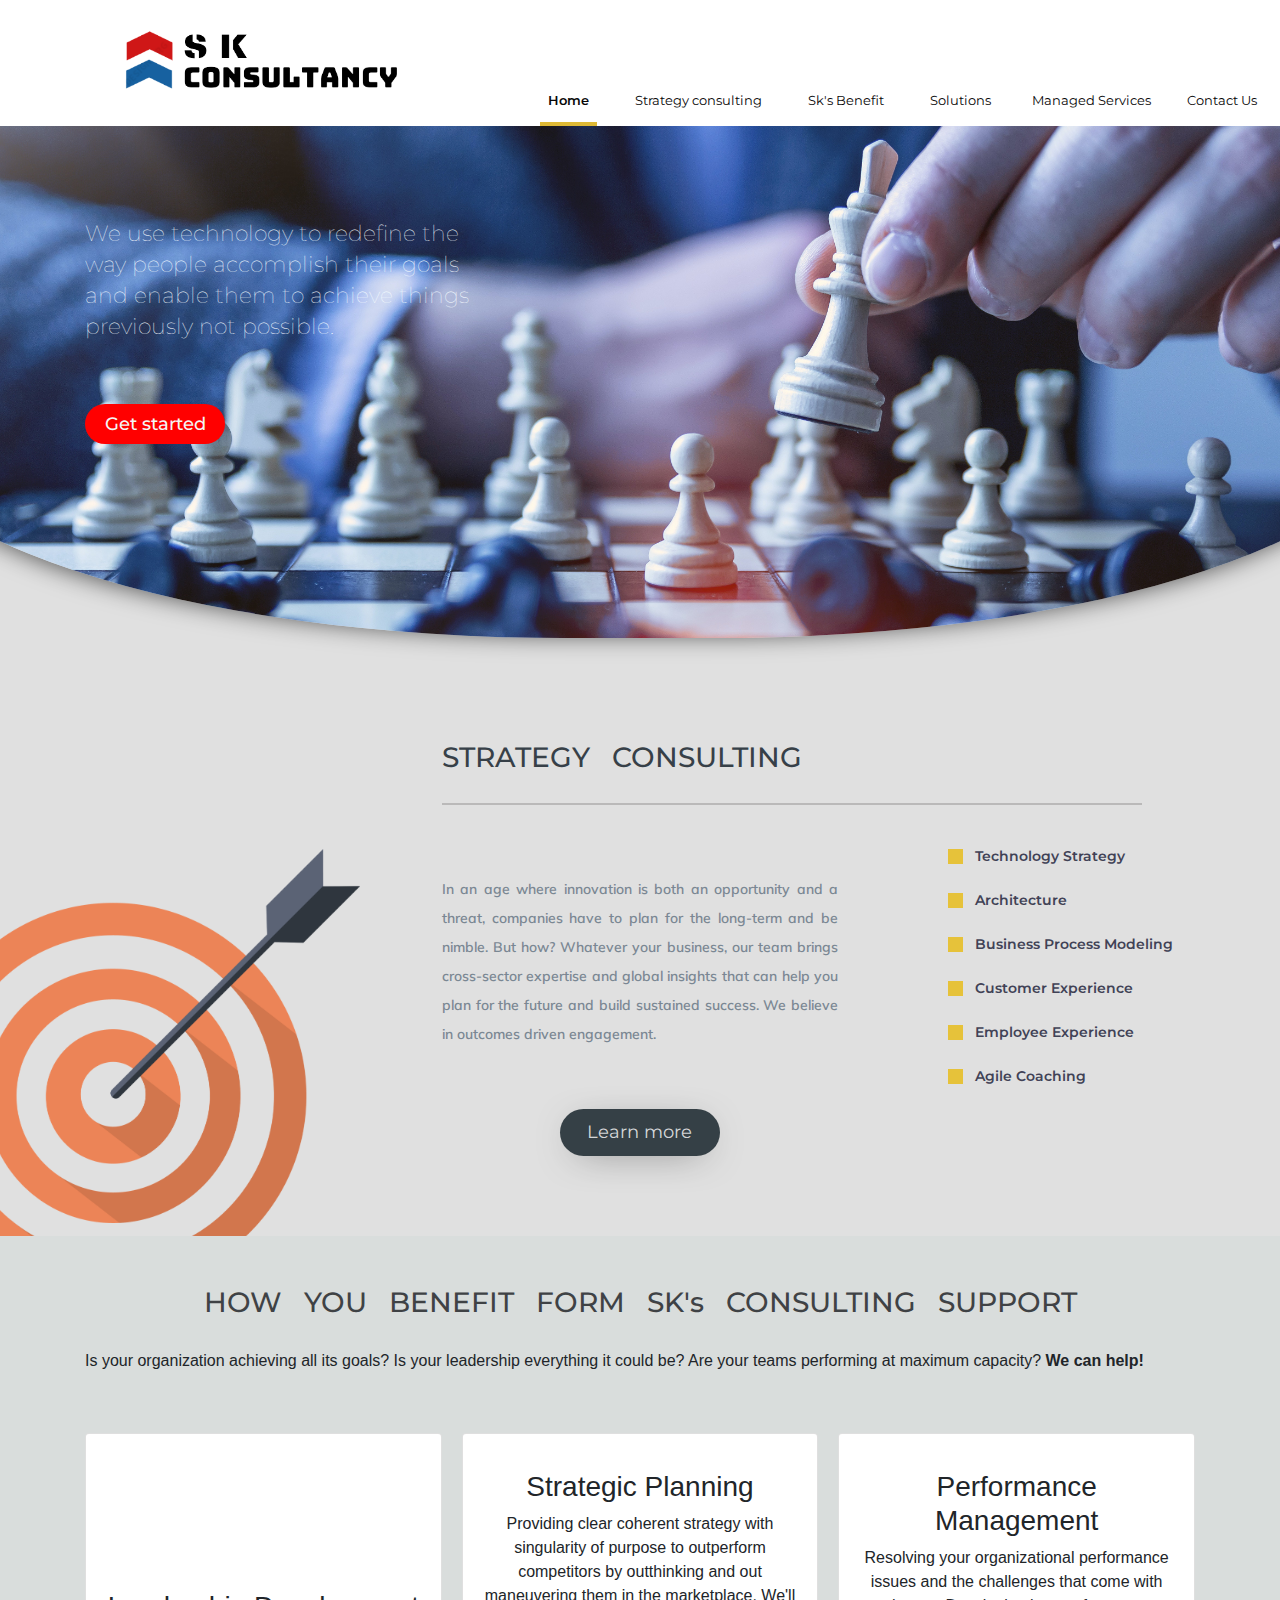
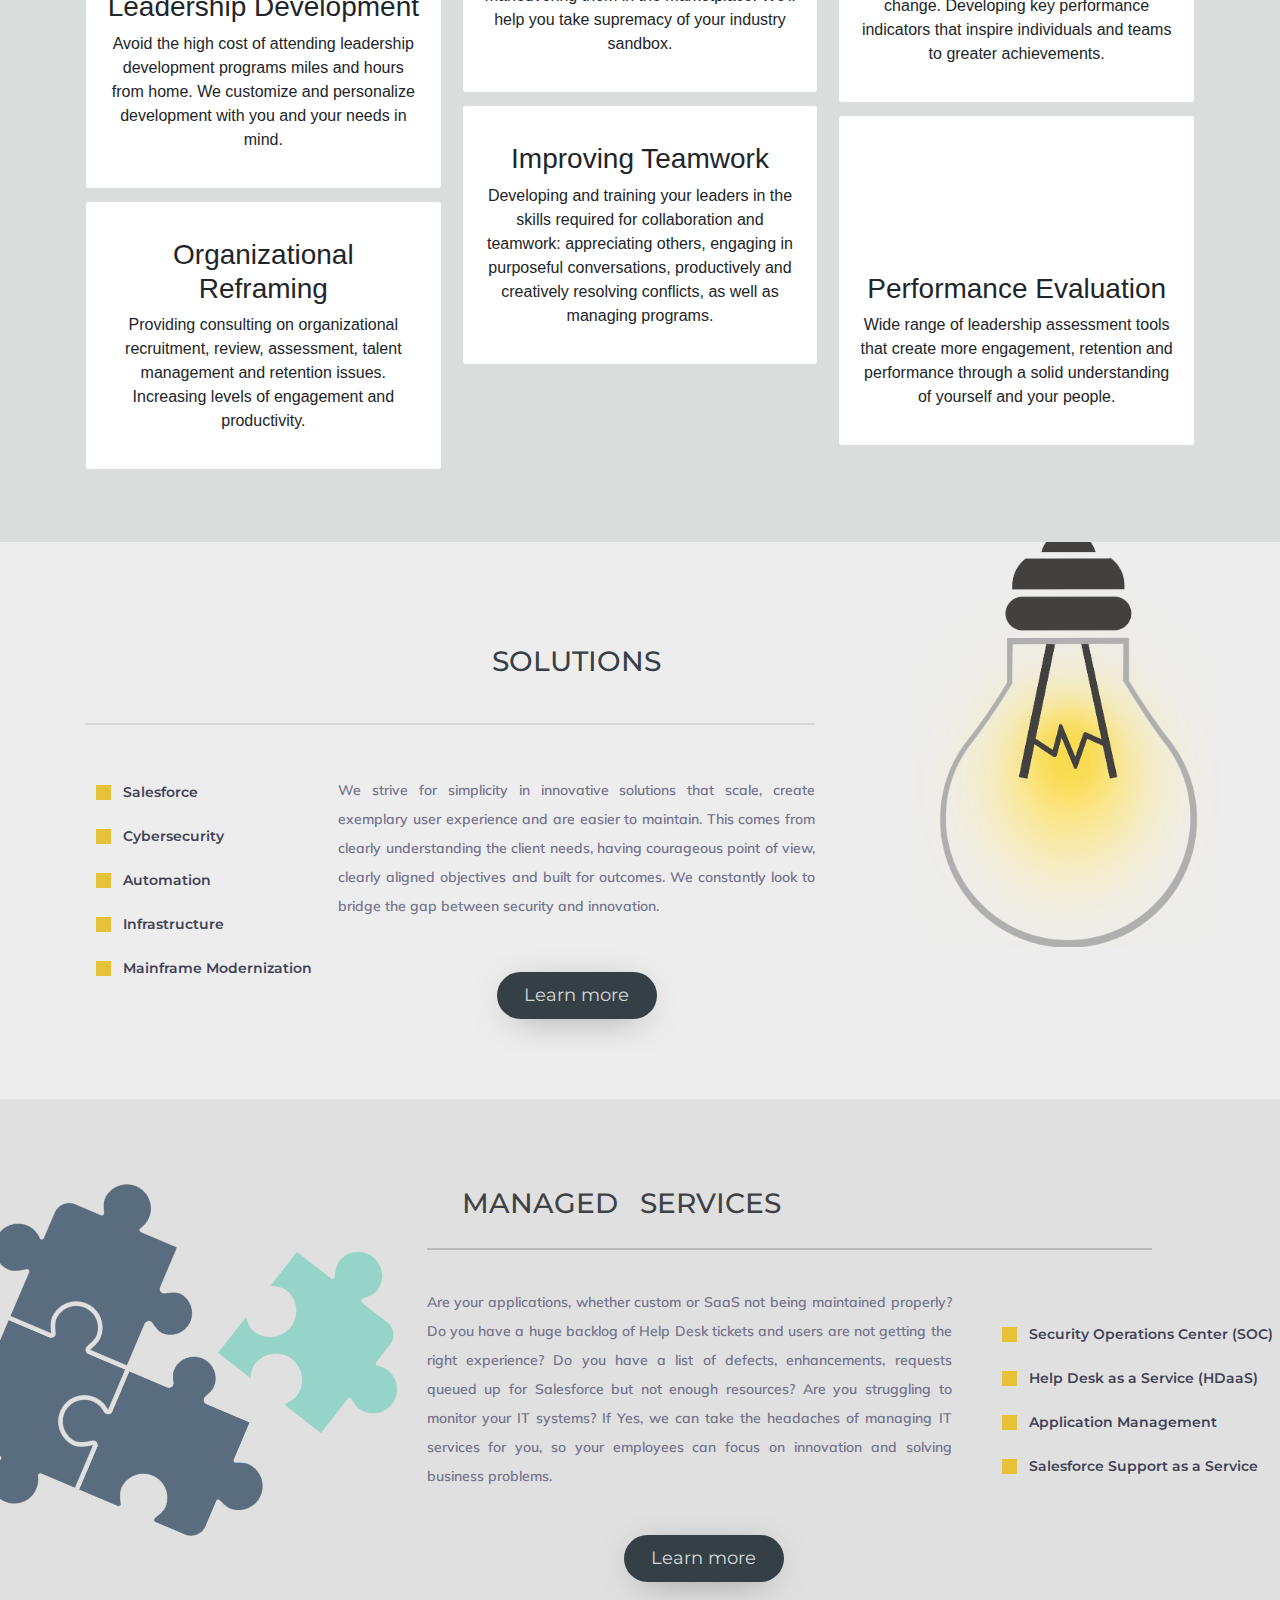
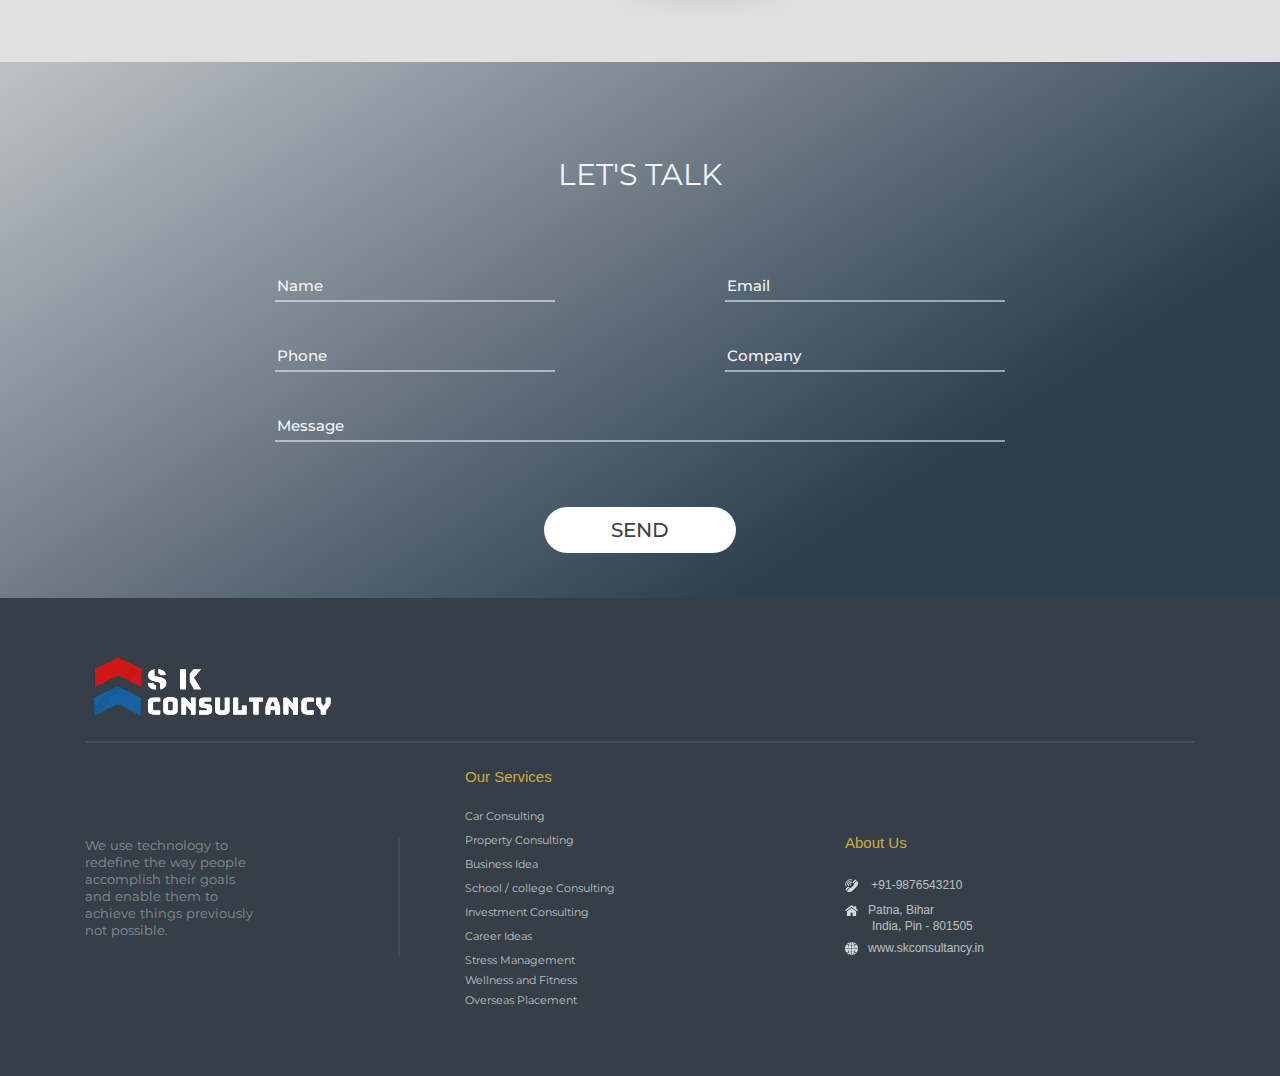
==== commit cb96f88d: "initial commit" ====
--- a/index.html
+++ b/index.html
@@ -6,16 +6,23 @@
   <meta name="viewport" content="width=device-width, initial-scale=1.0">
   <title>Sk Consultancy</title>
 
-  <link href="https://stackpath.bootstrapcdn.com/font-awesome/4.7.0/css/font-awesome.min.css" rel="stylesheet" integrity="sha384-wvfXpqpZZVQGK6TAh5PVlGOfQNHSoD2xbE+QkPxCAFlNEevoEH3Sl0sibVcOQVnN" crossorigin="anonymous">
+  <link rel="stylesheet" href="https://pro.fontawesome.com/releases/v5.10.0/css/all.css" integrity="sha384-AYmEC3Yw5cVb3ZcuHtOA93w35dYTsvhLPVnYs9eStHfGJvOvKxVfELGroGkvsg+p" crossorigin="anonymous"/>
+
   <link rel="stylesheet" href="css/style.css">
+
   <link rel="stylesheet" href="https://maxcdn.bootstrapcdn.com/bootstrap/4.4.1/css/bootstrap.min.css">
+
   <link href="https://fonts.googleapis.com/css?family=Muli:400,500,600,700&display=swap" rel="stylesheet">
   <link href="https://stackpath.bootstrapcdn.com/font-awesome/4.7.0/css/font-awesome.min.css" rel="stylesheet" integrity="sha384-wvfXpqpZZVQGK6TAh5PVlGOfQNHSoD2xbE+QkPxCAFlNEevoEH3Sl0sibVcOQVnN" crossorigin="anonymous">
   <link href="https://fonts.googleapis.com/css?family=Montserrat:500,600,700,800&display=swap" rel="stylesheet">
+
   <link href="https://fonts.googleapis.com/css?family=Montserrat:300,300i,400,400i,500,500i,600,600i,700,700i,800,800i,900,900i&display=swap" rel="stylesheet">
+
   <script src="https://ajax.googleapis.com/ajax/libs/jquery/3.4.1/jquery.min.js"></script>
   <link href="https://fonts.googleapis.com/css?family=Muli:300,400,500,600,700&display=swap" rel="stylesheet">
+
   <script src="https://cdnjs.cloudflare.com/ajax/libs/popper.js/1.16.0/umd/popper.min.js"></script>
+  
   <script src="https://maxcdn.bootstrapcdn.com/bootstrap/4.4.1/js/bootstrap.min.js"></script>
 
 
@@ -100,6 +107,74 @@
     </div>
 </section>
 
+<section class="home-sec-4">
+<div class="container">
+    <h1 class="home_sec_four_hedding_set ">HOW YOU BENEFIT FORM SK's CONSULTING SUPPORT</h1>
+    <span class="">Is your organization achieving all its goals? Is your leadership everything it could be? Are your teams performing at maximum capacity? <strong>We can help!</strong></span></div>
+
+
+    <div class="container" style="margin-top:60px ; padding-bottom:60px ">
+    <div class="card-columns ">
+      <div class="card  ">
+        <div class="card-body text-center">
+          <p class="card-text"><i class="fas fa-street-view fa-5x"></i>
+            <h3>Leadership Development</h3>
+            <p>Avoid the high cost of attending leadership development programs miles and hours from home. We customize and personalize development with you and your needs in mind.</p></p>
+        </div>
+      </div>
+      <div class="card ">
+        <div class="card-body text-center">
+          <p class="card-text">
+          <i class="fas fa-lightbulb fa-5x"></i>
+            <h3>Organizational Reframing</h3>
+            <p>Providing consulting on organizational recruitment, review, assessment, talent management and retention issues. Increasing levels of engagement and productivity.</p>
+              
+          </p>
+        </div>
+      </div>
+      <div class="card ">
+        <div class="card-body text-center">
+          <p class="card-text">
+            <i class="fas fa-chess fa-5x"></i>
+            <h3>Strategic Planning</h3>
+            <p>Providing clear coherent strategy with singularity of purpose to outperform competitors by outthinking and out maneuvering them in the marketplace. We'll help you take supremacy of your industry
+                sandbox.</p>
+          </p>
+        </div>
+      </div>
+      <div class="card ">
+        <div class="card-body text-center">
+          <p class="card-text">
+           <i class="fab fa-teamspeak fa-5x"></i>
+            <h3>Improving Teamwork</h3>
+            <p>Developing and training your leaders in the skills required for collaboration and teamwork: appreciating others, engaging in purposeful conversations, productively and creatively resolving conflicts,
+                as well as managing programs.</p>
+          </p>
+        </div>
+      </div>  
+      <div class="card">
+        <div class="card-body text-center">
+          <p class="card-text">
+            <i class="fas fa-user-tie fa-5x"></i>
+            <h3>Performance Management</h3>
+            <p>Resolving your organizational performance issues and the challenges that come with change. Developing key performance indicators that inspire individuals and teams to greater achievements.</p>
+          </p>
+        </div>
+      </div>
+      <div class="card">
+        <div class="card-body text-center">
+          <p class="card-text">
+           <i class="fas fa-user-secret fa-5x"  ></i>
+            <h3>Performance Evaluation</h3>
+            <p>Wide range of leadership assessment tools that create more engagement, retention and performance through a solid understanding of yourself and your people.</p>
+          </p>
+        </div>
+      </div>
+    </div>
+  </div>
+  </div>
+  </section>
+
 
 <section class="home-sec-2 ">
   <div class="container">
@@ -229,19 +304,19 @@
                       <h1 class="lets-tlk">LET'S TALK</h1>
                   </div>
                   <div class="col-md-6">
-                      <input type="text" class="msg" name="" id="name" placeholder="Name">
+                      <input type="text" autocomplete="off" class="msg" name="" id="name" placeholder="Name">
                   </div>
                   <div class="col-md-6">
-                      <input type="text" class="msg-copy" name="" id="email" placeholder="Email">
+                      <input type="text" autocomplete="off" class="msg-copy" name="" id="email" placeholder="Email">
                   </div>
                   <div class="col-md-6">
-                      <input type="text" class="msg" name="" id="phone" placeholder="Phone">
+                      <input type="text" autocomplete="off" class="msg" name="" id="phone" placeholder="Phone">
                   </div>
                   <div class="col-md-6">
-                      <input type="text" class="msg-copy" id="company" name="" placeholder="Company">
+                      <input type="text" autocomplete="off" class="msg-copy" id="company" name="" placeholder="Company">
                   </div>
                   <div class="col-md-12">
-                      <input type="text" class="msg-spaciel" name="" id="message" placeholder="Message">
+                      <input type="text" autocomplete="off"class="msg-spaciel" name="" id="message" placeholder="Message">
                   </div>
                   <div class="col-md-6 texts textc"></div>
                   <div class="col-md-12 send-btn">
--- a/css/style.css
+++ b/css/style.css
@@ -66,34 +66,16 @@
     color: #000 !important
 }
 
-.align-1 {
-    font-family: montserrat, sans-serif;
-    font-size: 13px;
-    color: #000 !important
-}
-
-.align-2 {
-    font-family: montserrat, sans-serif;
-    font-size: 13px;
-    color: #000 !important
-}
-
-.align-3 {
-    font-family: montserrat, sans-serif;
-    font-size: 13px;
-    color: #000 !important
-}
-
 ul li a:hover {
     font-weight: bolder
 }
 
 .li {
-    margin-right: 35px !important
+    margin-right: 30px !important
 }
 
 .li-1 {
-    margin-right: 38px !important
+    margin-right: 30px !important
 }
 
 .li-2 {
@@ -102,6 +84,10 @@
 
 .li-3 {
     margin-right: 25px !important
+}
+
+.li-4{
+    margin-right: 20px !important
 }
 
 .border_set {
@@ -358,60 +344,6 @@
     color: #000000e0;
     outline: none
 }
-
-.pramostion-change-curve {
-    background-image: url(../images/AboutPage/Our-brand-promise.jpg);
-    background-size: cover;
-    background-position: center center;
-    height: 475px;
-    display: flex;
-    align-items: center
-}
-
-.pramostion {
-    width: 100%;
-    height: 500px;
-    position: relative;
-    overflow: hidden;
-    margin-top: -30px;
-    margin-bottom: -30px;
-    z-index: 1
-}
-
-.pramostion_sec_div {
-    background-size: cover;
-    background-position: center center;
-    height: 100%;
-    background-image: url(../images/AboutPage/Our-brand-promise.jpg);
-    position: relative;
-    -moz-border-radius: 100px/50px;
-    -webkit-border-radius: 100px/50px;
-    border-radius: 50%/50px;
-    margin-left: -5%;
-    margin-right: -5%;
-    display: flex;
-    align-items: center
-}
-
-.brand {
-    display: flex;
-    justify-content: center;
-    align-items: center;
-    font-family: montserrat, sans-serif;
-    word-spacing: 8px;
-    font-weight: 400;
-    color: #fff;
-    margin-bottom: 70px
-}
-
-.brand-text {
-    font-size: 20px;
-    font-family: montserrat, sans-serif;
-    margin-top: 25px;
-    color: #fff;
-    font-weight: lighter
-}
-
 .talks {
     padding-top: 65px;
     padding-bottom: 30px;
@@ -581,307 +513,6 @@
 .footer-ul {
     line-height: 24px
 }
-
-.add-para-new-c {
-    border-bottom: 2px solid #d3d3d3;
-    width: 200px;
-    padding: 0 0 2px;
-    word-spacing: 2px;
-    color: #3d3e42;
-    margin: 0 auto;
-    font-weight: 400;
-    font-size: 17px;
-    font-family: montserrat, sans-serif
-}
-
-.about-bg-img {
-    background-image: url(../images/AboutPage/Cover--with-filter.jpg);
-    background-repeat: no-repeat;
-    background-size: cover;
-    max-width: 100%;
-    opacity: .9;
-    height: 400px;
-    background-position: center;
-    display: flex;
-    align-items: center
-}
-
-.about-para {
-    width: 432px;
-    color: #c8ccd8;
-    font-size: 15px;
-    font-family: montserrat, sans-serif;
-    font-weight: 300;
-    padding-top: 10px
-}
-
-.col-12-1 {
-    display: flex;
-    justify-content: flex-start;
-    align-items: center;
-    height: 100%
-}
-
-.col-12-2 {
-    display: flex;
-    justify-content: flex-start;
-    align-items: center;
-    height: 17vh
-}
-
-.about-us {
-    color: #fff;
-    font-weight: 500;
-    word-spacing: 10px;
-    font-family: montserrat, sans-serif;
-    margin-bottom: 15px;
-    font-size: 30px
-}
-
-.who {
-    padding-top: 70px
-}
-
-.soc_who {
-    padding-top: 70px
-}
-
-.our_mng_hd {
-    padding-top: 125px
-}
-
-.who-1 {
-    padding-top: 28px;
-    display: flex;
-    justify-content: center
-}
-
-.who-2 {
-    padding-top: 80px
-}
-
-.we {
-    color: #3d3e42;
-    letter-spacing: 1px;
-    word-spacing: 1px;
-    font-family: montserrat, sans-serif
-}
-
-.we-1 {
-    color: #3d3e42;
-    font-family: montserrat, sans-serif;
-    font-weight: 500
-}
-
-.about-text {
-    width: 641px;
-    margin-left: 3rem;
-    padding-bottom: 62px;
-    font-size: 14px;
-    word-spacing: 2px;
-    color: #000000b8;
-    line-height: 26px;
-    text-align: center;
-    font-family: montserrat, sans-serif
-}
-
-.about-text-1 {
-    width: 641px;
-    margin-left: 3rem;
-    padding-bottom: 70px;
-    font-size: 14px;
-    word-spacing: 2px;
-    color: #000000b0;
-    line-height: 26px;
-    text-align: center;
-    font-family: montserrat, sans-serif
-}
-
-.sec-third-bg {
-    background-image: url(../images/AboutPage/mission2.jpg);
-    background-repeat: no-repeat;
-    height: 300px;
-    background-size: cover;
-    width: 100%
-}
-
-.sec-four {
-    padding-bottom: 4rem
-}
-
-.who-3 {
-    padding-top: 70px;
-    padding-bottom: 40px
-}
-
-.we-l {
-    color: #000000b8;
-    font-family: montserrat, sans-serif
-}
-
-.card-title {
-    margin-bottom: .75rem;
-    font-size: 16px;
-    color: #000000bf
-}
-
-.body-1 {
-    height: 121px
-}
-
-.body-2 {
-    height: 122px
-}
-
-.card-text {
-    font-size: 12px;
-    margin-top: 17px !important;
-    margin-left: 61px;
-    color: #636060;
-    width: 220px;
-    word-spacing: 2px;
-    font-weight: 500;
-    font-family: montserrat, sans-serif
-}
-
-.card-text-1 {
-    width: 280px;
-    word-spacing: 1px;
-    padding-right: 14px;
-    margin-top: 17px !important;
-    font-size: 12px;
-    margin-left: 20px;
-    color: #636060;
-    font-weight: 500;
-    font-family: montserrat, sans-serif
-}
-
-.card-text-2 {
-    font-size: 12px;
-    margin-top: 17px !important;
-    width: 339px !important;
-    margin-left: -10px;
-    width: 11px;
-    color: #636060;
-    word-spacing: 2px;
-    font-weight: 500;
-    font-family: montserrat, sans-serif
-}
-
-.card {
-    border-radius: 0 !important;
-    padding-top: 14px
-}
-
-.card-img-1 {
-    position: absolute;
-    right: 92%;
-    background-color: #fff;
-    padding: 11px;
-    border-radius: 68px !important;
-    top: 7%;
-    border: 1px solid #d3d3d3
-}
-
-.card-img-2 {
-    position: absolute;
-    left: 92%;
-    padding: 10px;
-    border-radius: 34px !important;
-    top: 7%;
-    background-color: #fff;
-    border: 1px solid #d3d3d3;
-    border-radius: 70px
-}
-
-.card-img-3 {
-    position: absolute;
-    right: 92%;
-    padding: 10px;
-    border-radius: 34px !important;
-    top: 7%;
-    background-color: #fff;
-    border: 1px solid #d3d3d3;
-    border-radius: 70px
-}
-
-.card-img-4 {
-    position: absolute;
-    left: 92%;
-    padding: 10px;
-    background-color: #fff;
-    border-radius: 34px !important;
-    top: 7%;
-    border: 1px solid #d3d3d3;
-    border-radius: 70px
-}
-
-.six-sec {
-    padding-bottom: 94px;
-    background-color: #f4f4f4;
-    position: relative
-}
-
-.map-img-about {
-    width: 270px;
-    position: absolute;
-    top: 0;
-    height: 100%
-}
-
-.add-para {
-    border-bottom: 2px solid #d3d3d3;
-    width: 465px;
-    padding: 0 0 2px;
-    word-spacing: 2px;
-    color: #3d3e42;
-    margin: 0 auto;
-    font-weight: 400;
-    font-size: 17px;
-    font-family: montserrat, sans-serif
-}
-
-.add-para-1 {
-    border-bottom: 2px solid #d3d3d3;
-    width: 125px;
-    padding: 0 0 2px;
-    word-spacing: 2px;
-    color: #3d3e42;
-    margin: 0 auto;
-    font-weight: 400;
-    font-size: 17px;
-    font-family: montserrat, sans-serif
-}
-
-.add-para-2 {
-    border-bottom: 2px solid #d3d3d3;
-    width: 182px;
-    padding: 0 0 2px;
-    word-spacing: 2px;
-    color: #3d3e42;
-    margin: 0 auto;
-    font-weight: 400;
-    font-size: 17px;
-    font-family: montserrat, sans-serif
-}
-
-.lets-talk-bg-img {
-    background-image: url(../images/AboutPage/Let_s-talk--with-filter.jpg);
-    background-repeat: no-repeat;
-    background-size: cover;
-    max-width: 100%;
-    height: 236px;
-    background-position: center
-}
-
-.talking {
-    color: #ffffffcc;
-    font-size: 25px;
-    font-weight: 400;
-    word-spacing: 2px;
-    font-family: montserrat, sans-serif
-}
-
 .col-12-3 {
     padding-top: 70px
 }
@@ -891,7 +522,6 @@
     padding-top: 70px;
     outline: none
 }
-
 .btn-col-2 {
     color: #fff;
     width: 182px;
@@ -923,748 +553,6 @@
     font-weight: 600
 }
 
-.cyber-locked-1-img {
-    display: flex;
-    align-items: center;
-    justify-content: flex-end;
-    height: 90%
-}
-
-.solution-lap-top {
-    display: flex;
-    justify-content: flex-start;
-    align-self: center
-}
-
-.about-us-solve-p {
-    color: #fff;
-    font-weight: 500;
-    font-family: montserrat, sans-serif;
-    font-size: 30px;
-    margin-bottom: 25px
-}
-
-.inner-col-solution {
-    display: grid;
-    justify-content: center;
-    align-items: center
-}
-
-.solve-page-img {
-    background-image: url(../images/Solutions/solution-cover.jpg);
-    background-repeat: no-repeat;
-    background-size: cover;
-    max-width: 100%;
-    height: 482px;
-    display: flex;
-    align-items: center;
-    background-position: center
-}
-
-.solve-para {
-    width: 410px;
-    color: #f1f4ff;
-    line-height: 25px;
-    font-size: 15px;
-    text-align: justify;
-    font-family: montserrat, sans-serif;
-    margin-bottom: 58px;
-    font-weight: 300
-}
-
-.first_sec_auto {
-    background-image: url("../images/Solutions _ Automation/cover.png");
-    height: 400px;
-    background-repeat: no-repeat;
-    width: 100%;
-    background-position: center;
-    display: flex;
-    background-size: 100%;
-    position: relative;
-    background-size: cover
-}
-
-.hadding_auto {
-    color: #fff;
-    font-size: 28px;
-    font-weight: 400;
-    font-family: montserrat, sans-serif;
-    display: flex;
-    justify-content: flex-start;
-    align-items: center;
-    margin-left: 15px
-}
-
-.card_first_auto {
-    position: absolute;
-    bottom: -10px;
-    width: 100%;
-    left: 0;
-    z-index: 1
-}
-
-.first_card_auto_set {
-    border: none !important;
-    height: 100%;
-    border-top-right-radius: 20px !important;
-    border-bottom-right-radius: 20px !important;
-    max-width: 45%;
-    padding-top: 25px;
-    padding-bottom: 25px
-}
-
-.bot_auto_div {
-    display: flex;
-    justify-content: flex-end;
-    align-items: center
-}
-
-.bot_png_auto {
-    width: 90px
-}
-
-.bot_png_text_div {
-    display: flex;
-    justify-content: left;
-    align-items: center
-}
-
-.auto_bot_text_1 {
-    font-size: 14px;
-    text-align: justify;
-    word-spacing: 0;
-    width: 75%;
-    line-height: 24px;
-    color: #8a8a8a;
-    font-family: muli;
-    font-weight: 500;
-    padding-left: 30px;
-    margin-bottom: 0
-}
-
-.second_sec_auto {
-    background-color: #eee;
-    position: relative;
-    display: flex;
-    align-items: center;
-    padding-top: 170px;
-    padding-bottom: 96px;
-    overflow: hidden
-}
-
-.second_sec_text_auto1 {
-    font-size: 16px;
-    word-spacing: 2px;
-    color: #364048e0;
-    line-height: 28px;
-    font-family: muli;
-    font-weight: 500;
-    width: 636px;
-    margin-left: 37px;
-    margin-bottom: 25px
-}
-
-.second_sec_text_auto2 {
-    font-size: 16px;
-    word-spacing: 2px;
-    color: #364048e0;
-    line-height: 28px;
-    font-family: muli;
-    font-weight: 500;
-    width: 597px;
-    margin-left: 37px
-}
-
-.left_img_sec2_auto {
-    position: absolute;
-    top: 10px;
-    left: 0;
-    width: 480px
-}
-
-.right_img_sec2_auto {
-    position: absolute;
-    bottom: -52px;
-    right: -117px;
-    width: 545px
-}
-
-.third_sec_auto {
-    background-color: #f4f4f4;
-    position: relative;
-    display: flex;
-    align-items: center;
-    padding-top: 70px;
-    padding-bottom: 60px;
-    overflow: hidden;
-    background-image: url('../images/Solutions _ Automation/wavy-with-filter.png');
-    background-position: center;
-    background-size: cover
-}
-
-.hadding_sec3_auto {
-    color: #364048;
-    font-weight: 500;
-    font-size: 27px;
-    font-family: montserrat, sans-serif
-}
-
-.third_sec_text_auto1_div {
-    display: flex;
-    text-align: center;
-    justify-content: center;
-    padding-top: 15px;
-    padding-bottom: 10px
-}
-
-.third_sec_text_auto1 {
-    font-size: 16px;
-    word-spacing: 2px;
-    color: #364048e0;
-    line-height: 28px;
-    font-family: muli;
-    font-weight: 500;
-    width: 544px
-}
-
-.third_sec_text_auto2_div {
-    display: flex;
-    text-align: center;
-    justify-content: center
-}
-
-.third_sec_text_auto2 {
-    font-size: 16px;
-    word-spacing: 2px;
-    color: #364048e0;
-    line-height: 28px;
-    font-family: muli;
-    font-weight: 500;
-    width: 545px
-}
-
-.six_sec_auto {
-    background-color: #eee;
-    position: relative;
-    display: flex;
-    align-items: center;
-    padding-top: 70px;
-    padding-bottom: 50px;
-    overflow: hidden
-}
-
-.hadding_div_sec6 {
-    display: flex;
-    justify-content: center;
-    text-align: center;
-    padding-bottom: 15px
-}
-
-.hadding_sec6_auto {
-    color: #364048;
-    font-weight: 500;
-    font-size: 27px;
-    font-family: montserrat, sans-serif;
-    width: 265px;
-    line-height: 35px
-}
-
-.sec6_card_top_border_auto {
-    border-top: 2px solid;
-    width: 60px;
-    border-color: #e7c13a;
-    position: absolute;
-    top: -2px;
-    left: 0
-}
-
-.sec6_card_auto {
-    font-size: 17px;
-    width: 200px;
-    line-height: 24px;
-    color: #4a4e51;
-    border: 0 !important;
-    border-radius: 0 !important;
-    background-color: #fff;
-    font-family: montserrat, sans-serif;
-    font-weight: 300;
-    padding-top: 0 !important;
-    display: flex;
-    justify-content: center;
-    text-align: center;
-    height: 100px;
-    padding: 0 25px;
-    margin-top: 12px
-}
-
-.sec6_card_auto_r {
-    font-size: 17px;
-    width: 200px;
-    line-height: 24px;
-    color: #4a4e51;
-    border: 0 !important;
-    border-radius: 0 !important;
-    background-color: #fff;
-    font-family: montserrat, sans-serif;
-    font-weight: 300;
-    padding-top: 0 !important;
-    display: flex;
-    justify-content: center;
-    text-align: center;
-    height: 100px;
-    padding: 0 25px;
-    margin-top: 12px;
-    float: right
-}
-
-.card_padding_auto {
-    padding-left: 6px !important;
-    padding-right: 6px !important
-}
-
-.card_padding_auto1 {
-    padding-left: 6px !important;
-    padding-right: 6px !important
-}
-
-.robot_png_auto {
-    position: absolute;
-    top: 0;
-    right: 0;
-    width: 600px
-}
-
-.seven_sec_auto {
-    background-image: url('../images/Solutions _ Automation/91627.png');
-    height: 450px;
-    background-repeat: no-repeat;
-    background-position: center;
-    background-size: cover;
-    position: relative;
-    padding-top: 110px
-}
-
-.seven2nd_sec_auto {
-    width: 100%;
-    height: 100%;
-    box-shadow: 0 8px 10px -6px rgba(0, 0, 0, .75)
-}
-
-.h_sec7_auto {
-    display: flex;
-    justify-content: center;
-    text-align: center
-}
-
-.hadding_sec7_auto {
-    color: #fffdff;
-    font-weight: 500;
-    font-size: 27px;
-    font-family: montserrat, sans-serif;
-    line-height: 35px;
-    width: 350px
-}
-
-.sec8_auto {
-    background-color: #f4f4f4;
-    position: relative;
-    width: 100%;
-    height: 18vh
-}
-
-.sec8_second_div {
-    position: absolute;
-    width: 100%;
-    top: -160px
-}
-
-.card_div_auto {
-    height: 200px;
-    display: flex;
-    align-items: center;
-    border: none !important;
-    padding-top: 25px;
-    padding-bottom: 25px
-}
-
-.card_img_auto {
-    width: 60px
-}
-
-.card_text {
-    font-size: 15px;
-    line-height: 20px;
-    color: #4a4e51;
-    font-family: montserrat, sans-serif;
-    font-weight: 300;
-    text-align: center
-}
-
-.main_text_div_auto {
-    display: flex;
-    align-items: center;
-    height: 100%
-}
-
-.card_it_div {
-    text-align: center
-}
-
-.dot-matrix-solve-page {
-    position: absolute;
-    right: -18px;
-    top: 97px;
-    width: 180px
-}
-
-.salesfr {
-    font-family: montserrat, sans-serif;
-    font-size: 1.3rem;
-    color: #6b6b6b
-}
-
-.solve_para {
-    font-size: 13px;
-    text-align: justify;
-    width: 463px;
-    line-height: 28px;
-    color: #414e56;
-    font-family: muli;
-    font-weight: 400;
-    margin-top: 10px
-}
-
-.solve-fa {
-    width: 12px;
-    height: 12px;
-    margin-top: 5px
-}
-
-.solve-saction-cs {
-    background-color: #f4f4f4;
-    padding-bottom: 6rem
-}
-
-.inner-col {
-    display: grid;
-    justify-content: center;
-    align-items: center;
-    padding-top: 0
-}
-
-.inner-col_soc {
-    display: grid;
-    justify-content: center;
-    align-items: center;
-    padding-top: 0
-}
-
-.soc_second_sec_row {
-    padding-top: 50px
-}
-
-.inner-col_sc {
-    display: grid;
-    justify-content: center;
-    align-items: center;
-    padding-top: 10px
-}
-
-.solve-card {
-    border: none !important;
-    border-top-right-radius: 67px !important;
-    height: 334px;
-    padding-top: 50px;
-    box-shadow: 0 0 13px 5px #d3d3d333;
-    padding-bottom: 50px;
-    display: flex !important;
-    justify-content: center
-}
-
-.solve-card-1 {
-    border: none !important;
-    height: 334px;
-    padding-top: 50px;
-    padding-bottom: 50px
-}
-
-.solve-card-2 {
-    border: none !important;
-    height: 334px;
-    box-shadow: 0 0 13px 5px #d3d3d333;
-    display: flex !important;
-    justify-content: center
-}
-
-.solve-card-3 {
-    border: none !important;
-    height: 334px;
-    box-shadow: 0 0 13px 5px #d3d3d333;
-    display: flex;
-    justify-content: center
-}
-
-.baadal {
-    display: flex;
-    align-items: center;
-    justify-content: flex-start;
-    align-items: center;
-    height: 100%
-}
-
-.cyber-img {
-    display: flex;
-    align-items: center;
-    justify-content: flex-end;
-    height: 100%
-}
-
-.cyber-img_div {
-    display: flex;
-    align-items: center;
-    justify-content: flex-start
-}
-
-.cyber_img_div_col {
-    display: flex;
-    align-items: center
-}
-
-.slove_btnn {
-    width: 100px;
-    height: 28px;
-    color: #ffffffc4;
-    border-radius: 20px;
-    font-family: montserrat, sans-serif;
-    border: none;
-    font-size: 12px;
-    background-color: #415057
-}
-
-.btnn-div {
-    text-align: end
-}
-
-.solve_para_1 {
-    font-size: 13px;
-    text-align: justify;
-    width: 522px;
-    line-height: 28px;
-    color: #414e56;
-    font-family: muli;
-    font-weight: 400;
-    padding-top: 15px;
-    font-family: muli;
-    margin-bottom: 0 !important
-}
-
-.solve_para_1copy {
-    font-size: 13px;
-    text-align: justify;
-    width: 512px;
-    line-height: 28px;
-    color: #414e56;
-    font-family: muli;
-    font-weight: 400;
-    font-family: muli
-}
-
-.solve_para-para1 {
-    font-size: 13px;
-    text-align: justify;
-    width: 480px;
-    line-height: 26px;
-    color: #414e56;
-    font-family: muli;
-    font-weight: 400;
-    margin-top: 10px
-}
-
-.managed-page-img-last {
-    background-image: url(../images/ManagedServices/cover--with-filter.jpg);
-    background-repeat: no-repeat;
-    background-size: cover;
-    max-width: 100%;
-    opacity: .9;
-    height: 430px;
-    display: flex;
-    align-items: center
-}
-
-.dot-matrix-solve-page-1 {
-    position: absolute;
-    right: 0;
-    top: 12px
-}
-
-.inner-col_manage {
-    display: grid;
-    justify-content: center;
-    align-items: center;
-    height: 40vh
-}
-
-.managed-page-img {
-    background-image: url(../images/ManagedServices_SOC/SOC-COVER.jpg);
-    background-repeat: no-repeat;
-    background-size: cover;
-    max-width: 100%;
-    height: 440px
-}
-
-.manage-para {
-    width: 400px;
-    color: #f1f4ff;
-    line-height: 25px;
-    font-size: 15px;
-    text-align: justify;
-    font-family: montserrat, sans-serif;
-    font-weight: 300;
-    padding-bottom: 20px;
-    padding-top: 10px
-}
-
-.manage-lil-card-col {
-    display: grid;
-    justify-content: center;
-    align-items: center;
-    height: 18vh
-}
-
-.manage-service_1 {
-    font-size: 13px;
-    text-align: justify;
-    word-spacing: 0;
-    width: 75%;
-    line-height: 24px;
-    color: #8a8a8a;
-    font-family: muli;
-    font-weight: 500;
-    padding-left: 30px;
-    margin-bottom: 0
-}
-
-.sf-could_1 {
-    font-size: 13px;
-    text-align: justify;
-    word-spacing: 0;
-    width: 75%;
-    line-height: 24px;
-    color: #8a8a8a;
-    font-family: muli;
-    font-weight: 500;
-    padding-left: 30px;
-    margin-bottom: 0
-}
-
-.cs_sales_text {
-    font-size: 13px;
-    text-align: justify;
-    word-spacing: 0;
-    width: 90%;
-    line-height: 24px;
-    color: #8a8a8a;
-    font-family: muli;
-    font-weight: 500;
-    padding-left: 30px;
-    margin-bottom: 0
-}
-
-.salesforce-sec_hadding_set {
-    margin-top: 185px
-}
-
-.sales_first_card_div {
-    padding-bottom: 50px;
-    position: relative
-}
-
-.no-containt {
-    height: 72vh
-}
-
-.top_first_section {
-    background-image: url(../images/strategy/consulting1.jpg);
-    height: 450px;
-    background-repeat: no-repeat;
-    width: 100%;
-    display: flex;
-    align-items: center;
-    background-size: 100%;
-    background-size: cover
-}
-
-.hedding_set {
-    color: #fcfdfe
-}
-
-.h-font {
-    font-family: muli, sans-serif;
-    font-family: montserrat, sans-serif;
-    font-size: 2.25rem;
-    color: #f6f6f6;
-    margin-bottom: 0 !important
-}
-
-.p_set {
-    margin-bottom: 0 !important;
-    color: #d7d7d7;
-    font-family: montserrat, sans-serif;
-    word-spacing: 1px;
-    font-size: 17px;
-    font-weight: 500
-}
-
-.p_div {
-    margin-top: 20px
-}
-
-.containt_first {
-    text-align: center;
-    text-align: center;
-    margin-top: 1.25rem;
-    padding-bottom: 3rem
-}
-
-.strategy_sec_two_seccond_para_div {
-    width: 100%;
-    display: flex;
-    justify-content: center
-}
-
-.second_p_set {
-    font-size: 17px;
-    line-height: 32px;
-    color: #616265;
-    font-family: montserrat, sans-serif;
-    font-weight: 400;
-    padding-bottom: 65px;
-    width: 736px
-}
-
-.second_h1_set {
-    font-size: 30px;
-    color: #474b4f;
-    font-family: montserrat, sans-serif;
-    font-weight: 500;
-    margin-bottom: 30px;
-    margin-top: 100px
-}
-
-.sec_1-sc {
-    background-color: #f4f4f4
-}
-
-.row {
-    margin: 0 !important
-}
-
-.dot_img {
-    width: 205px;
-    margin-top: 1rem;
-    position: absolute;
-    left: -94px
-}
 
 .sec_three {
     background-color: #eee
@@ -1674,42 +562,8 @@
     list-style: none
 }
 
-.first_card {
-    border: none !important;
-    border-radius: unset;
-    border-radius: 0 28px 0 0 !important;
-    font-size: 20px;
-    padding: 3px;
-    margin-top: 60px;
-    margin-bottom: 20px;
-    width: 85%;
-    margin-left: 15px
-}
-
 .forth-sec-s {
     background-color: #f4f4f4
-}
-
-.all_card {
-    border: none !important;
-    border-radius: unset;
-    font-size: 20px;
-    padding: 3px;
-    margin-bottom: 20px;
-    border-radius: unset !important;
-    width: 85%;
-    margin-left: 15px
-}
-
-.last_card {
-    border: none !important;
-    border-radius: unset;
-    font-size: 20px;
-    padding: 3px;
-    margin-bottom: 60px;
-    border-radius: unset !important;
-    width: 85%;
-    margin-left: 15px
 }
 
 .li_set {
@@ -1719,15 +573,6 @@
     font-weight: 600 !important;
     font-family: montserrat, sans-serif;
     color: #5d5f63
-}
-
-.consultingphoto_set {
-    width: 77%;
-    position: relative
-}
-
-.consultingphoto_set_div {
-    text-align: left
 }
 
 .square_icon {
@@ -1822,15 +667,6 @@
     .li_set {
         padding-left: 10px
     }
-    .consultingphoto_set_div {
-        text-align: center;
-        position: relative;
-        top: -45px
-    }
-    .consultingphoto_set {
-        width: 100%;
-        position: unset
-    }
     .containt_first {
         padding-bottom: 0
     }
@@ -1855,64 +691,6 @@
         display: inline-block;
         width: 100%
     }
-}
-
-.hero-image-container {
-    top: 0;
-    left: 0;
-    width: 100%;
-    height: 100%;
-    z-index: 0;
-    background-size: 100%
-}
-
-.hero-image-container img {
-    position: absolute;
-    top: 15px;
-    right: 0;
-    width: 200px;
-    right: 70px
-}
-
-.hero-container-new {
-    background-color: #e0e0e0;
-    position: relative;
-    top: 0;
-    overflow: hidden;
-    height: 472px
-}
-
-.hero-outer-wrapper {
-    overflow: hidden;
-    position: relative;
-    height: 472px;
-    z-index: 2
-}
-
-.hero-outer-wrapper:before {
-    display: block;
-    content: '';
-    background-image: url(../images/Homepage/cover.jpg);
-    position: absolute;
-    left: 0;
-    top: 0;
-    right: 0;
-    bottom: 1px;
-    background-size: cover;
-    background-position: center center
-}
-
-.hero-outer-wrapper:after {
-    position: absolute;
-    bottom: -80px;
-    display: block;
-    content: '';
-    width: 175%;
-    height: 472px;
-    left: -40%;
-    border-bottom: 100px solid #e0e0e0;
-    border-radius: 0 0 180% 180%;
-    z-index: 3
 }
 
 .letsTak {
@@ -2181,56 +959,12 @@
     font-family: montserrat, sans-serif
 }
 
-.about-text-managed {
-    width: 661px;
-    padding-bottom: 70px;
-    font-size: 16px;
-    color: #364048;
-    line-height: 27px;
-    text-align: center;
-    font-family: muli;
-    font-weight: 500
-}
-
-.about-text-soc {
-    width: 661px;
-    padding-bottom: 70px;
-    font-size: 16px;
-    color: #364048;
-    line-height: 27px;
-    text-align: center;
-    font-family: muli;
-    font-weight: 500
-}
-
-.hd-text-managed {
-    width: 743px;
-    padding-bottom: 70px;
-    font-size: 16px;
-    word-spacing: 2px;
-    color: #364048e0;
-    line-height: 26px;
-    text-align: center;
-    font-family: muli;
-    font-weight: 500
-}
-
-.robot-human {
-    min-width: 102% !important
-}
-
 .span-text-feature {
     color: #364048;
     font-size: 17px;
     font-weight: 500;
     font-family: muli
 }
-
-.features-img {
-    padding: 6px 9px 8px 5px;
-    margin-right: 3px
-}
-
 .main-feature-sec {
     margin-top: 60px;
     margin-bottom: 30px;
@@ -2270,84 +1004,6 @@
 
 .containt_first {
     padding-bottom: 0
-}
-
-.hero-container-new {
-    background-color: #e0e0e0;
-    position: relative;
-    top: 0;
-    overflow: hidden;
-    height: 472px
-}
-
-.hero-outer-wrapper {
-    overflow: hidden;
-    position: relative;
-    height: 472px;
-    z-index: 2
-}
-
-.hero-outer-wrapper:after {
-    position: absolute;
-    bottom: -80px;
-    display: block;
-    content: '';
-    width: 175%;
-    height: 472px;
-    left: -40%;
-    border-bottom: 100px solid #e0e0e0;
-    border-radius: 0 0 180% 180%;
-    z-index: 3
-}
-
-.hero-image-container {
-    top: 0;
-    left: 0;
-    width: 100%;
-    height: 100%;
-    z-index: 0;
-    background-size: 100%
-}
-
-.manage_para {
-    font-size: 12px;
-    text-align: justify;
-    word-spacing: 2px;
-    width: 407px;
-    line-height: 24px;
-    color: #8a8a8a;
-    font-family: montserrat, sans-serif;
-    font-weight: 500
-}
-
-.manage_para_1 {
-    font-size: 12px;
-    padding-bottom: 55px;
-    text-align: justify;
-    word-spacing: 0;
-    width: 361px;
-    line-height: 24px;
-    color: #8a8a8a;
-    font-family: montserrat, sans-serif;
-    font-weight: 500
-}
-
-.manage_para_2 {
-    font-size: 12px;
-    padding-bottom: 0;
-    text-align: justify;
-    word-spacing: 1px;
-    width: 469px;
-    line-height: 23px;
-    color: #8a8a8a;
-    font-family: montserrat, sans-serif;
-    font-weight: 500
-}
-
-.managefr {
-    font-family: montserrat, sans-serif;
-    font-size: 1.1rem;
-    color: #6b6b6b
 }
 
 .center-align-card {
@@ -2421,60 +1077,9 @@
 .for-border {
     border-left: 2px solid #a9a9a9
 }
-
-.managed-card-2 {
-    border: none !important;
-    height: 143px;
-    border-top-right-radius: 20px !important;
-    border-bottom-right-radius: 20px !important;
-    max-width: 60%
-}
-
-.lil-card-col {
-    display: grid;
-    justify-content: center;
-    align-items: flex-start;
-    height: 40vh
-}
-
-.desk-process {
-    padding-bottom: 0
-}
-
-.robot-human {
-    min-width: 102% !important
-}
-
-.features_cards {
-    height: 100%;
-    position: absolute !important;
-    left: 0;
-    z-index: 5;
-    top: 30px
-}
-
-.features_cards-1 {
-    background-color: #f3c951;
-    margin-right: -60px;
-    display: flex;
-    align-items: center;
-    justify-content: center;
-    padding: 75px 18px 75px 12px;
-    opacity: 98%;
-    height: 100%
-}
-
 .metro-png {
     padding-left: 0 !important
 }
-
-.features-col {
-    display: flex;
-    justify-content: center;
-    align-items: center;
-    height: 58vh
-}
-
 .feature-list {
     list-style: none;
     padding: 7px 0 6px
@@ -2491,39 +1096,6 @@
     margin-right: 12px
 }
 
-.features-img {
-    padding: 6px 9px 8px 5px
-}
-
-.brand-text-2 {
-    font-size: 18px;
-    font-family: montserrat, sans-serif;
-    margin-top: 25px;
-    color: #364048;
-    font-weight: 500
-}
-
-.brand-text-1 {
-    display: flex;
-    justify-content: center;
-    align-items: center;
-    font-family: montserrat, sans-serif;
-    font-weight: 500;
-    color: #364048;
-    font-size: 27px
-}
-
-.brand-text-1_soc {
-    display: flex;
-    justify-content: center;
-    align-items: center;
-    font-family: montserrat, sans-serif;
-    font-weight: 500;
-    color: #364048;
-    font-size: 27px;
-    margin-bottom: 30px
-}
-
 .body {
     font-family: montserrat, sans-serif
 }
@@ -2545,17 +1117,6 @@
     width: 616px !important
 }
 
-.about-text-managed-2 {
-    width: 94%;
-    margin-left: 3rem;
-    padding-bottom: 70px;
-    font-size: 14px;
-    word-spacing: 2px;
-    color: #000000a6;
-    line-height: 25px;
-    text-align: center;
-    font-family: montserrat, sans-serif
-}
 
 .managed-ser-2 {
     color: #0000009e;
@@ -2609,61 +1170,6 @@
     position: relative;
     background-position: center
 }
-
-.cyber-card-2 {
-    border: none !important;
-    height: 200px;
-    border-top-right-radius: 20px !important;
-    border-bottom-right-radius: 20px !important;
-    max-width: 65%
-}
-
-.cyber-lil-card-col {
-    display: flex;
-    align-items: center;
-    justify-content: center
-}
-
-.cyber-s-align-card {
-    position: absolute;
-    bottom: -10%;
-    z-index: 5;
-    width: 110%;
-    right: -4%
-}
-
-.cyber-solution-img-1 {
-    align-items: center;
-    display: flex;
-    justify-content: flex-end;
-    height: 26vh
-}
-
-.solution-cyber-1 {
-    font-size: 12px;
-    text-align: justify;
-    word-spacing: 0;
-    width: 75%;
-    line-height: 26px;
-    color: #7d7d7d;
-    font-family: montserrat, sans-serif;
-    font-weight: 500
-}
-
-.scyber-1 {
-    color: #fff;
-    font-size: 1.55rem;
-    font-weight: 400;
-    letter-spacing: 1px;
-    word-spacing: 2px;
-    font-family: montserrat, sans-serif;
-    display: flex;
-    justify-content: flex-start;
-    align-items: center;
-    height: 90vh;
-    margin-left: 18rem !important
-}
-
 .salesforce-top_hadding-set {
     color: #fff;
     font-size: 1.55rem;
@@ -2676,11 +1182,6 @@
 .salesforce_dot_img {
     width: 18%;
     margin-left: 23%
-}
-
-.cyber-sec-sec-2 {
-    background-color: #f4f4f4;
-    overflow: hidden
 }
 
 .cyber-for-border {
@@ -2847,42 +1348,6 @@
     font-weight: 400;
     font-size: 1.8rem;
     font-family: montserrat, sans-serif
-}
-
-.about-text-cyber {
-    width: 580px;
-    margin-left: 3rem;
-    padding-bottom: 20px;
-    font-size: 16px;
-    font-weight: 500;
-    color: #364048;
-    line-height: 26px;
-    text-align: center;
-    font-family: muli
-}
-
-.cyber-last-btn {
-    width: 110px;
-    border-radius: 30px;
-    border: none;
-    font-size: 12px;
-    color: #ffffffe0;
-    background-color: #404e57;
-    height: 28px
-}
-
-#para-cyber {
-    font-size: 10px;
-    color: #a9a9a9c7
-}
-
-#cyber-sec-third {
-    background-color: #f4f4f4;
-    height: 444px;
-    padding-top: 90px;
-    background-image: url('../images/Solutions_Cybersecurity/wavy with filter.png');
-    background-size: cover;
-    background-repeat: no-repeat
 }
 
 .last-po-absolute {
@@ -2979,6 +1444,13 @@
 .home-sec-3 {
     background-color: #e0e0e0
 }
+.home-sec-4 {
+    background-color: #d9dddc
+}
+
+.card{
+ background-color: #d9dddc
+}
 
 .home_puzel_img {
     width: 430px;
@@ -3024,6 +1496,16 @@
     font-size: 28px;
     font-family: montserrat, sans-serif;
     word-spacing: 14px
+}
+
+.home_sec_four_hedding_set {
+    color: #3f4245;
+    font-size: 28px;
+    font-family: montserrat, sans-serif;
+    word-spacing: 14px;
+    padding-top: 50px;
+    margin-bottom: 30px;
+    text-align:center;
 }
 
 .home_sec_three_border_set {
@@ -3351,33 +1833,12 @@
 .Ecosystem_img_div {
     text-align: center
 }
-
-.sec_three_card_set_sales_for {
-    border-radius: unset !important;
-    text-align: center;
-    align-items: center;
-    padding: 15px;
-    width: 100%;
-    font-size: 13px;
-    font-family: muli, sans-serif;
-    color: #5d5f63;
-    box-shadow: 3px 3px 26px -12px rgba(0, 0, 0, .75);
-    margin-top: 14px
-}
-
-.sec_three_card_log_sales_for {
-    width: 23%;
-    margin-top: 20px;
-    margin-bottom: 5px
-}
-
 .process_hedding_set {
     color: #00a1e1;
     margin-top: 22px;
     margin-bottom: 20px;
     font-family: montserrat, sans-serif
 }
-
 .integrations_hedding_set {
     color: #c7a340;
     margin-top: 15px;
@@ -3691,12 +2152,7 @@
         padding-top: 20px;
         background-color: #f9f9f9
     }
-    .robot_png_auto {
-        position: absolute;
-        top: -7px;
-        right: 0;
-        width: 122px
-    }
+    
     .six_sec_auto {
         padding-top: 110px;
         overflow: unset
@@ -3844,9 +2300,6 @@
     .haed {
         text-align: center
     }
-    .agile_back {
-        background-image: url(../images/strategy/agile3.png)
-    }
     .sec-1-btn {
         margin-top: 40px
     }
@@ -3950,13 +2403,7 @@
     .brand-text-img {
         width: 70px
     }
-    .brand-text {
-        font-size: 16px;
-        font-family: montserrat, sans-serif;
-        margin-top: 25px;
-        color: #fff;
-        font-weight: lighter
-    }
+
     .column_p {
         padding-left: 0 !important;
         padding-right: 0 !important
@@ -4036,35 +2483,6 @@
         position: absolute;
         width: 90px;
         top: -40px
-    }
-    .solve-saction-cs {
-        padding-bottom: 4rem
-    }
-    .solve-para {
-        width: 100%
-    }
-    .solve_para-para1 {
-        width: 100%;
-        line-height: 23px
-    }
-    .solve_para_1copy {
-        width: 100%;
-        line-height: 23px
-    }
-    .solve_para_1 {
-        width: 100%;
-        padding-bottom: 15px;
-        line-height: 23px
-    }
-    .solve-card-2 {
-        height: auto;
-        margin-top: 40px;
-        padding: 0 10px 15px
-    }
-    .solve-card-3 {
-        height: auto;
-        margin-top: 40px;
-        padding: 0 10px 15px
     }
     .inner-col-solution {
         margin-top: 85px;
@@ -4171,33 +2589,6 @@
     .body-2 {
         height: 100%
     }
-    .add-para {
-        width: 100%
-    }
-    .card-text-1 {
-        width: 100%;
-        word-spacing: 0;
-        padding-right: 0;
-        margin-top: 17px !important;
-        font-size: 12px;
-        margin-left: 0;
-        color: #636060;
-        margin-bottom: 0;
-        font-family: montserrat, sans-serif;
-        font-weight: 500
-    }
-    .card-text-2 {
-        width: 100% !important;
-        word-spacing: 0;
-        padding-right: 0;
-        margin-top: 17px !important;
-        font-size: 12px;
-        margin-left: 0;
-        color: #636060;
-        margin-bottom: 0;
-        font-family: montserrat, sans-serif;
-        font-weight: 500
-    }
     .card-title {
         width: 80%
     }
@@ -4215,23 +2606,11 @@
     .full-row {
         padding-left: 0
     }
-    .about-bg-img {
-        margin-top: 70px
-    }
+    
     .card-about {
         min-height: 185px !important
     }
-    .who-3 {
-        padding-top: 60px
-    }
-    .we-1 {
-        width: 90%
-    }
-    .who-2 {
-        padding-top: 70px;
-        display: flex;
-        justify-content: center
-    }
+    
     .map-img-about {
         display: none
     }
@@ -4313,9 +2692,7 @@
     .last-li-cyber {
         margin-left: 20px
     }
-    .about-text-cyber {
-        margin-left: 0
-    }
+   
     .manage-soc-img {
         padding-bottom: 20px
     }
@@ -4357,27 +2734,7 @@
     .soc_who {
         padding-top: 35px
     }
-    .about-text-soc {
-        padding-bottom: 20px;
-        width: 100%
-    }
-    .features_cards-1 {
-        height: unset;
-        margin-right: 0;
-        padding: 30px 18px 30px 20px
-    }
-    .features_cards {
-        position: inherit !important;
-        z-index: 2
-    }
-    .features-col {
-        height: unset;
-        display: unset
-    }
-    .robot_img_soc_r {
-        padding-left: 0 !important;
-        padding-right: 0 !important
-    }
+
     .main-feature-sec {
         display: none
     }
@@ -4387,10 +2744,6 @@
     .brand-text-2 {
         font-size: 14px;
         margin-top: 10px
-    }
-    .robot-human {
-        min-width: 100% !important;
-        width: 100%
     }
     .brand-text-1_soc_row {
         display: flex;
@@ -4435,9 +2788,7 @@
     .top-border-setting-copy {
         margin-bottom: 30px
     }
-    .pramostion {
-        margin-top: 0
-    }
+    
 }
 
 @media screen and (max-width:410px) and (min-width:320px) {
@@ -4595,20 +2946,6 @@
         font-size: 16px !important;
         font-weight: 400 !important;
         font-family: montserrat, sans-serif !important
-    }
-    ul li ul.dropdown-menu {
-        min-width: 100%;
-        background: #e6e6e6;
-        display: none;
-        padding-left: 0;
-        position: absolute;
-        border: none;
-        z-index: 999;
-        left: 0;
-        padding-bottom: 0;
-        border-top: 1px solid lightgrey;
-        border-radius: 0;
-        margin-bottom: -1px
     }
     .drop-down-border-for-toggle {
         border-bottom: 1px solid #bcbbbb;
@@ -4630,9 +2967,7 @@
         padding: 15px 0 12px 5px;
         border-bottom: 1px solid #bcbbbb
     }
-    .talking {
-        font-size: 16px !important
-    }
+   
     .help-desk-dot {
         display: none
     }
@@ -4681,13 +3016,6 @@
     .climb_img_sales_for {
         display: none
     }
-    .pramostion_sec_div {
-        -moz-border-radius: 0px/0px;
-        -webkit-border-radius: 0px/0px;
-        border-radius: 0%/0px;
-        margin-left: 0%;
-        margin-right: 0%
-    }
     .first_home_section::before {
         border-radius: 0 0 55% 55%/0 0 20% 20%
     }
@@ -4724,20 +3052,6 @@
         font-size: 30px;
         width: 173px;
         margin: 0 auto
-    }
-    .agile_hedding_div_set {
-        margin-top: 55px;
-        margin-bottom: 35px
-    }
-    .agile_para_set {
-        font-size: 16px
-    }
-    .agile_img_set {
-        width: 250px !important;
-        position: absolute;
-        opacity: 25%;
-        left: -29px;
-        bottom: -30px
     }
     .our-about-1 {
         color: #ffffffcc;
@@ -4888,20 +3202,6 @@
     li.active a {
         border-bottom: none !important
     }
-    ul li ul.dropdown-menu {
-        min-width: 100%;
-        background: #e6e6e6;
-        display: none;
-        padding-left: 0;
-        position: absolute;
-        border: none;
-        z-index: 999;
-        left: 0;
-        padding-bottom: 0;
-        border-top: 1px solid lightgrey;
-        border-radius: 0;
-        margin-bottom: -1px
-    }
     .drop-down-border-for-toggle {
         border-bottom: 1px solid #bcbbbb;
         font-size: 14px;
@@ -4962,20 +3262,6 @@
         width: 173px;
         margin: 0 auto
     }
-    .agile_hedding_div_set {
-        margin-top: 55px;
-        margin-bottom: 35px
-    }
-    .agile_para_set {
-        font-size: 16px
-    }
-    .agile_img_set {
-        width: 200px;
-        position: absolute;
-        top: 45%;
-        opacity: 25%;
-        left: -30px
-    }
     .our-about-1 {
         color: #ffffffcc;
         font-size: 14px;
@@ -4996,20 +3282,6 @@
         width: 173px;
         margin: 0 auto
     }
-    .agile_hedding_div_set {
-        margin-top: 0;
-        margin-bottom: 35px
-    }
-    .agile_para_set {
-        font-size: 16px
-    }
-    .agile_img_set {
-        width: 250px !important;
-        position: absolute;
-        opacity: 25%;
-        left: -29px;
-        bottom: -30px
-    }
     .our-about-1 {
         color: #ffffffcc;
         font-size: 14px;
@@ -5054,18 +3326,6 @@
         font-weight: 400 !important;
         font-family: montserrat, sans-serif !important
     }
-    ul li ul.dropdown-menu {
-        min-width: 100%;
-        background: #e6e6e6;
-        display: none;
-        padding-left: 48px;
-        position: absolute;
-        border: none;
-        z-index: 999;
-        left: 0;
-        border-top: 1px solid lightgrey;
-        border-radius: 0
-    }
     .drop-down-border-for-toggle {
         border-bottom: 1px solid #bcbbbb;
         font-size: 14px;
@@ -5080,9 +3340,6 @@
         font-weight: lighter;
         padding: 15px 0 12px 5px;
         border-bottom: 1px solid #bcbbbb
-    }
-    .talking {
-        font-size: 16px !important
     }
     .help-desk-dot {
         display: none
@@ -5138,15 +3395,7 @@
         max-width: 206px;
         bottom: -82px
     }
-    .pramostion_sec_div {
-        -moz-border-radius: 0px/0px;
-        -webkit-border-radius: 0px/0px;
-        border-radius: 0%/0px;
-        margin-left: 0%;
-        margin-right: 0%;
-        display: flex;
-        align-items: center
-    }
+  
     .first_home_section::before {
         border-radius: 0 0 55% 55%/0 0 20% 20%
     }
@@ -5184,12 +3433,6 @@
         bottom: -21px;
         right: -47px;
         width: 250px
-    }
-    .robot_png_auto {
-        position: absolute;
-        top: 0;
-        right: 0;
-        width: 400px
     }
     .six_sec_auto {
         padding-top: 110px;
@@ -5349,9 +3592,7 @@
     .haed {
         text-align: center
     }
-    .agile_back {
-        background-image: url(../images/strategy/agile3.png)
-    }
+    
     .sec-1-btn {
         margin-top: 40px
     }
@@ -5451,13 +3692,6 @@
     .brand-text-img {
         width: 70px
     }
-    .brand-text {
-        font-size: 16px;
-        font-family: montserrat, sans-serif;
-        margin-top: 25px;
-        color: #fff;
-        font-weight: lighter
-    }
     .column_p {
         padding-left: 0 !important;
         padding-right: 0 !important
@@ -5485,12 +3719,8 @@
         margin-right: 30px !important;
         display: none
     }
-    .dot-matrix-solve-page {
-        display: none
-    }
-    .solve-page-img {
-        margin-top: 120px
-    }
+
+   
     .margin {
         margin: 0 !important
     }
@@ -5513,43 +3743,6 @@
         display: flex;
         justify-content: center;
         text-align: center
-    }
-    .solve_para {
-        width: 100%;
-        padding-bottom: 20px;
-        line-height: 23px
-    }
-    .solve-saction-cs {
-        padding-bottom: 4rem
-    }
-    .solve-para {
-        width: 100%
-    }
-    .solve_para-para1 {
-        width: 100%;
-        line-height: 23px
-    }
-    .solve_para_1copy {
-        width: 100%;
-        line-height: 23px
-    }
-    .solve_para_1 {
-        width: 100%;
-        padding-bottom: 15px;
-        line-height: 23px
-    }
-    .solve-card-2 {
-        height: auto;
-        margin-top: 10px;
-        padding: 30px 10px 15px
-    }
-    .solve-card-3 {
-        height: auto;
-        margin-top: 10px;
-        padding: 30px 10px 15px
-    }
-    .climb_img_sales_for_copy {
-        display: none
     }
     .inner-col-solution {
         margin-top: 0;
@@ -5668,9 +3861,6 @@
     }
     .body-2 {
         height: 100%
-    }
-    .add-para {
-        width: 100%
     }
     .card-text-1 {
         width: 100%;
@@ -5713,20 +3903,6 @@
     .full-row {
         padding-left: 0
     }
-    .about-bg-img {
-        margin-top: 70px
-    }
-    .who-3 {
-        padding-top: 60px
-    }
-    .we-1 {
-        width: 90%
-    }
-    .who-2 {
-        padding-top: 70px;
-        display: flex;
-        justify-content: center
-    }
     .map-img-about {
         display: none
     }
@@ -5860,23 +4036,6 @@
         padding-bottom: 20px;
         width: 100%
     }
-    .features_cards-1 {
-        height: unset;
-        margin-right: 0;
-        padding: 30px 18px 30px 20px
-    }
-    .features_cards {
-        position: inherit !important;
-        z-index: 2
-    }
-    .features-col {
-        height: unset;
-        display: unset
-    }
-    .robot_img_soc_r {
-        padding-left: 0 !important;
-        padding-right: 0 !important
-    }
     .main-feature-sec {
         display: none
     }
@@ -5893,10 +4052,6 @@
     .brand-text-2 {
         font-size: 14px;
         margin-top: 10px
-    }
-    .robot-human {
-        min-width: 100% !important;
-        width: 100%
     }
     .brand-text-1_soc_row {
         display: flex;
@@ -5941,9 +4096,6 @@
     .top-border-setting-copy {
         margin-bottom: 30px
     }
-    .pramostion {
-        margin-top: 0
-    }
     .target {
         position: unset;
         width: 50%
@@ -5995,9 +4147,6 @@
         width: 100%;
         text-align: justify;
         padding-left: 0;
-        font-size: 15px
-    }
-    .about-text-cyber {
         font-size: 15px
     }
     .assessment-01-img {
@@ -6046,15 +4195,6 @@
     .li_set {
         padding-left: 10px
     }
-    .consultingphoto_set_div {
-        text-align: center;
-        position: relative;
-        top: 0
-    }
-    .consultingphoto_set {
-        width: 100%;
-        position: unset
-    }
     .containt_first {
         padding-bottom: 0
     }
@@ -6074,16 +4214,6 @@
     .second_h1_set {
         width: 80%;
         margin: 20px auto
-    }
-    .agile_contant_set {
-        display: block
-    }
-    .agile_row_set {
-        background-color: #fff;
-        margin-top: 40px
-    }
-    .agile_para_set {
-        text-align: center
     }
     .sec_four_hadding {
         top: 50px;
@@ -6093,11 +4223,6 @@
     .sec_four_card {
         margin-top: 20px;
         width: 100%
-    }
-    .agile_para_set {
-        width: 100%;
-        margin-left: 0;
-        text-align: center
     }
     .foter_set_copy {
         display: block
@@ -6276,12 +4401,6 @@
     margin-bottom: 10px
 }
 
-.agile_hedding_div_set {
-    text-align: center;
-    width: 100%;
-    color: #474b4f;
-    margin-bottom: 3%
-}
 
 .third_hadding_set {
     font-size: 30px;
@@ -6292,37 +4411,8 @@
     margin-bottom: 40px
 }
 
-.agile_img_set {
-    width: 22%;
-    float: right
-}
-
-.agile_para_set {
-    font-size: 17px;
-    color: #616265;
-    line-height: 37px;
-    width: 96%;
-    font-weight: 400;
-    margin-left: 0;
-    font-family: montserrat, sans-serif;
-    text-align: left
-}
-
-.agile_contant_set {
-    padding-bottom: 60px
-}
-
 @media screen and (max-width:767px) and (min-width:320px) {
-    .agile_contant_set {
-        display: block
-    }
-    .agile_row_set {
-        background-color: #fff;
-        margin-top: 40px
-    }
-    .agile_para_set {
-        text-align: center
-    }
+  
     .sec_four_hadding {
         top: 50px;
         font-size: 25px !important
@@ -6330,11 +4420,7 @@
     .sec_four_card {
         width: 100%
     }
-    .agile_para_set {
-        width: 100%;
-        margin-left: 0;
-        text-align: center
-    }
+  
 }
 
 .manage-para.description {
@@ -6567,49 +4653,7 @@
 }
 
 @media(min-width:992px) {
-    .dropdown.submenu .dropdown-menu::before {
-        content: "";
-        display: block;
-        border-bottom: 8px solid #fff;
-        border-top: 8px solid transparent;
-        border-left: 8px solid transparent;
-        border-right: 8px solid transparent;
-        position: absolute;
-        top: -16px;
-        left: 10px
-    }
-    .dropdown.submenu .dropdown-menu::after {
-        content: "";
-        display: block;
-        position: absolute;
-        top: -12px;
-        left: 0;
-        width: 100%;
-        background-color: #7fffd400;
-        z-index: 9999;
-        height: 13px
-    }
-    .dropdown.submenu .dropdown-menu {
-        margin-top: 10px;
-        box-shadow: #1d1d1d 5px 5px 15px -6px
-    }
-    .dropdown.submenu:hover .dropdown-menu {
-        display: block !important;
-        padding: 0
-    }
-    .dropdown.submenu .dropdown-menu li a {
-        font-family: montserrat, sans-serif !important;
-        padding: 15px;
-        display: block;
-        border-bottom: 1px solid #d8d5d2 !important;
-        font-weight: 500;
-        color: #364048 !important;
-        font-size: 13px
-    }
-    .dropdown.submenu .dropdown-menu li a:hover {
-        background-color: #f6f6f6;
-        text-decoration: unset
-    }
+   
 }
 
 @media screen and (max-width:990px) {
@@ -6627,47 +4671,7 @@
         background-color: #f4f4f4
     }
 }
-
-.OUR_EXPERTISE {
-    position: relative;
-    padding: 50px 0
-}
-
-.OUR_EXPERTISE::before {
-    content: "";
-    position: absolute;
-    height: 290px;
-    background-image: url(../images/strategy/Background--Strategy-consulting-_-Our-expertise.jpg);
-    top: 0;
-    width: 100%;
-    z-index: -1;
-    background-size: cover;
-    background-position: top;
-    background-repeat: no-repeat
-}
-
-.OUR_EXPERTISE::after {
-    content: "";
-    position: absolute;
-    height: auto;
-    background-color: #f4f4f4;
-    top: 290px;
-    width: 100%;
-    bottom: 0;
-    z-index: -1
-}
-
-.AGILE_COACHING {
-    background-color: #f4f4f4;
-    padding: 65px 0;
-    padding-top: 10px
-}
-
 @media screen and (max-width:767px) {
-    .AGILE_COACHING {
-        background-color: #fff;
-        padding-top: 50px
-    }
     .section_four_sales_for {
         padding-bottom: 30px
     }
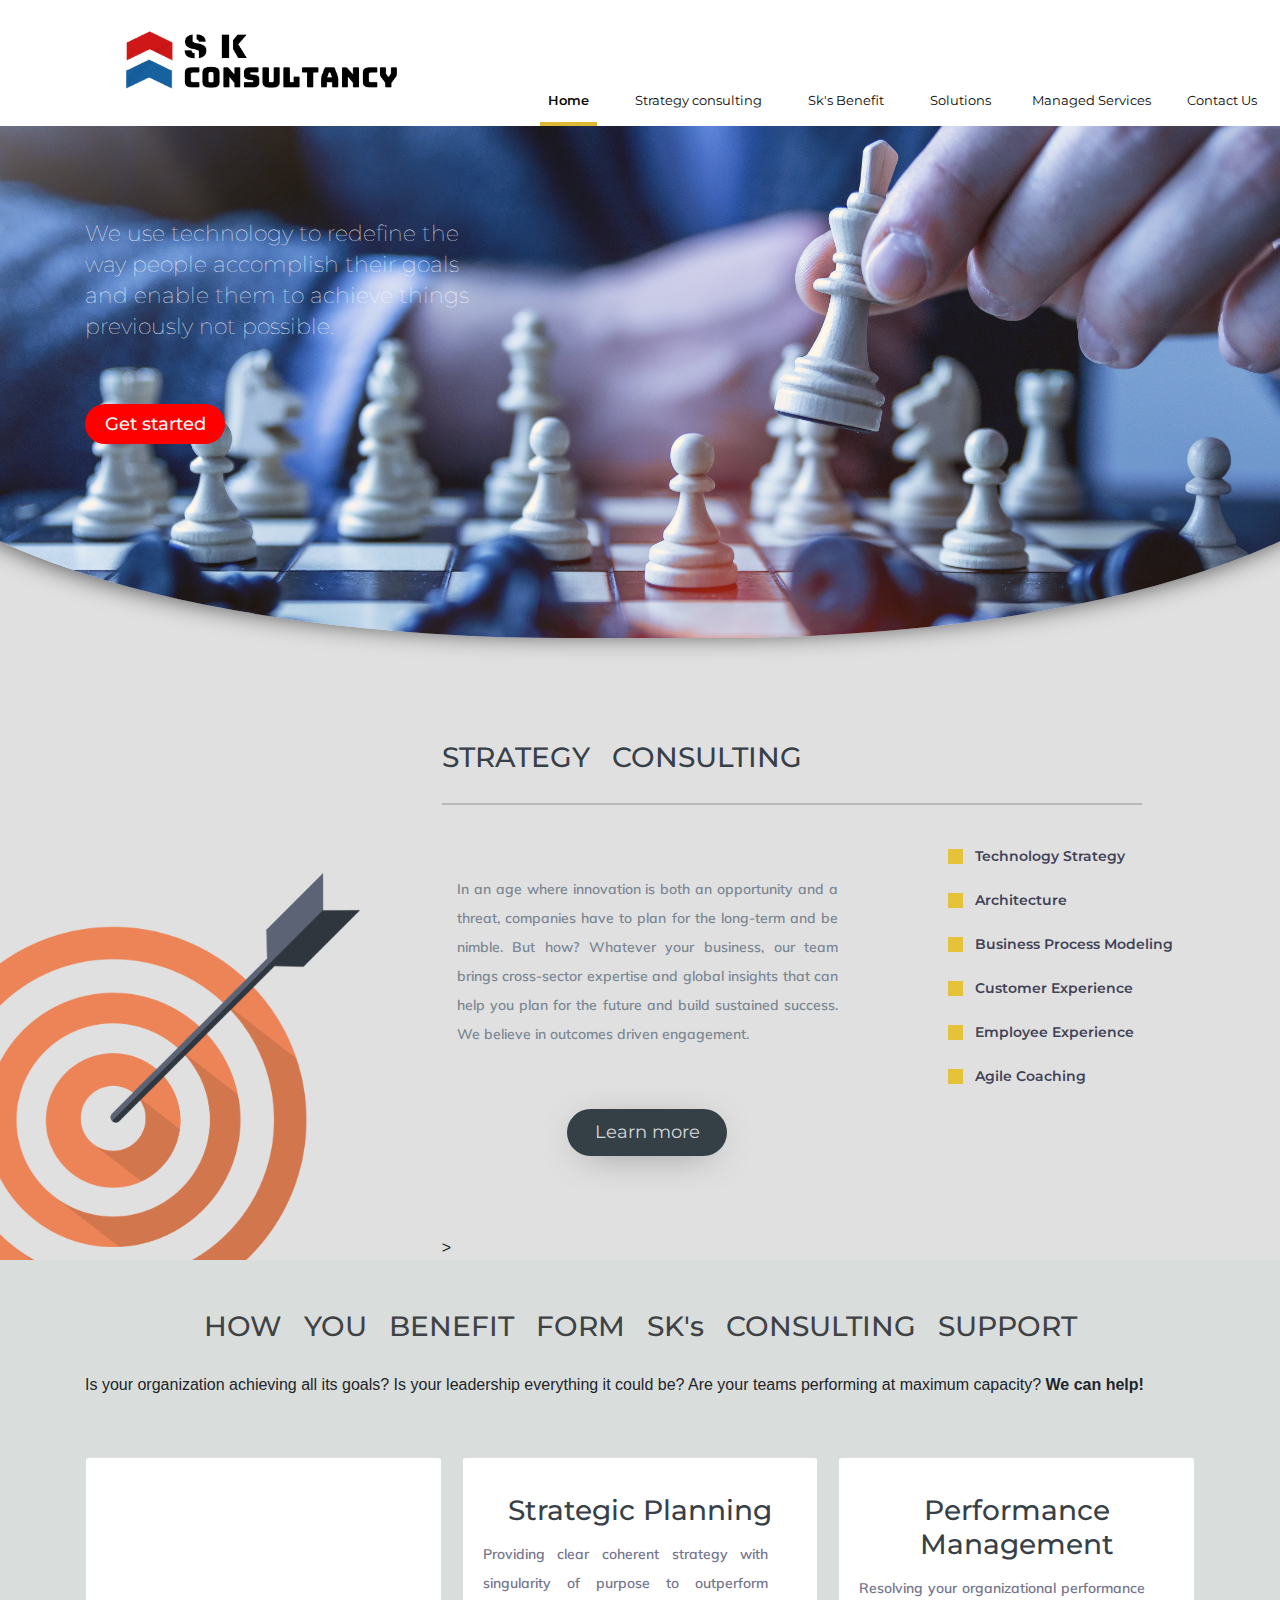
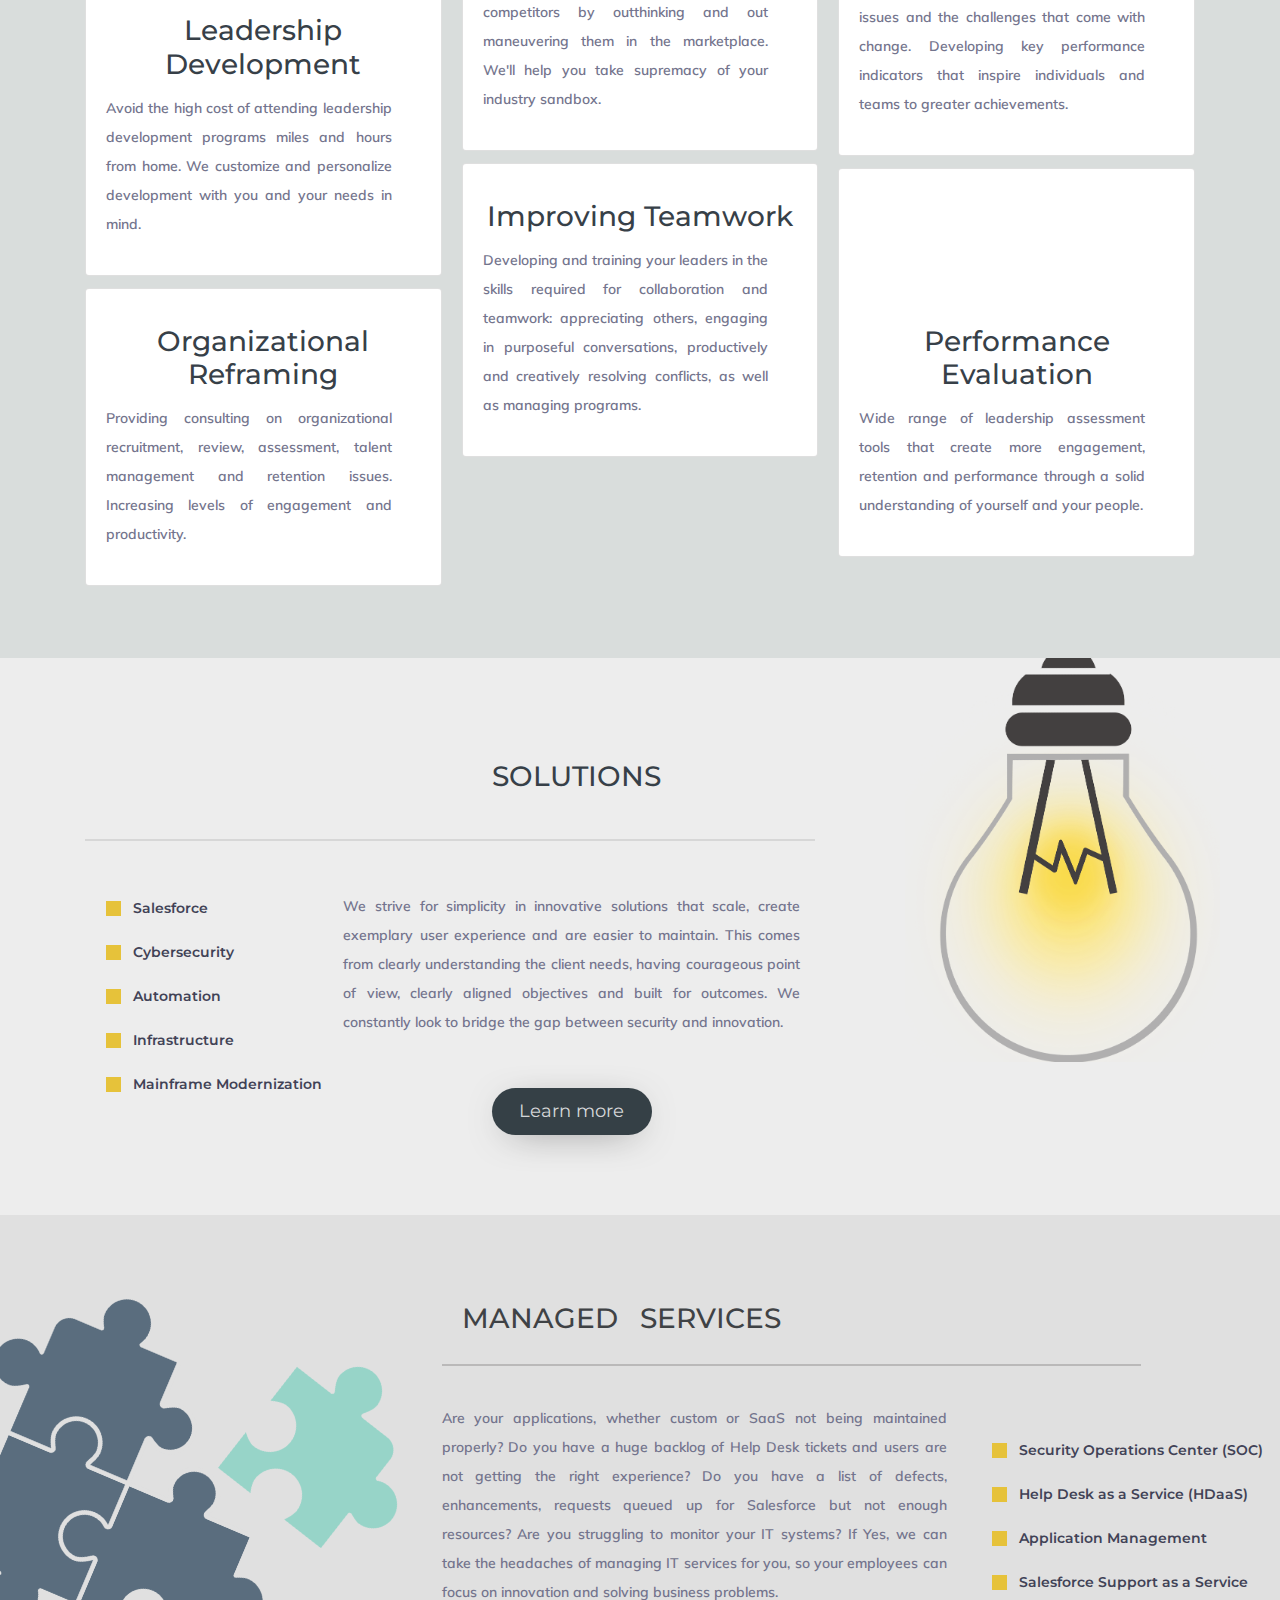
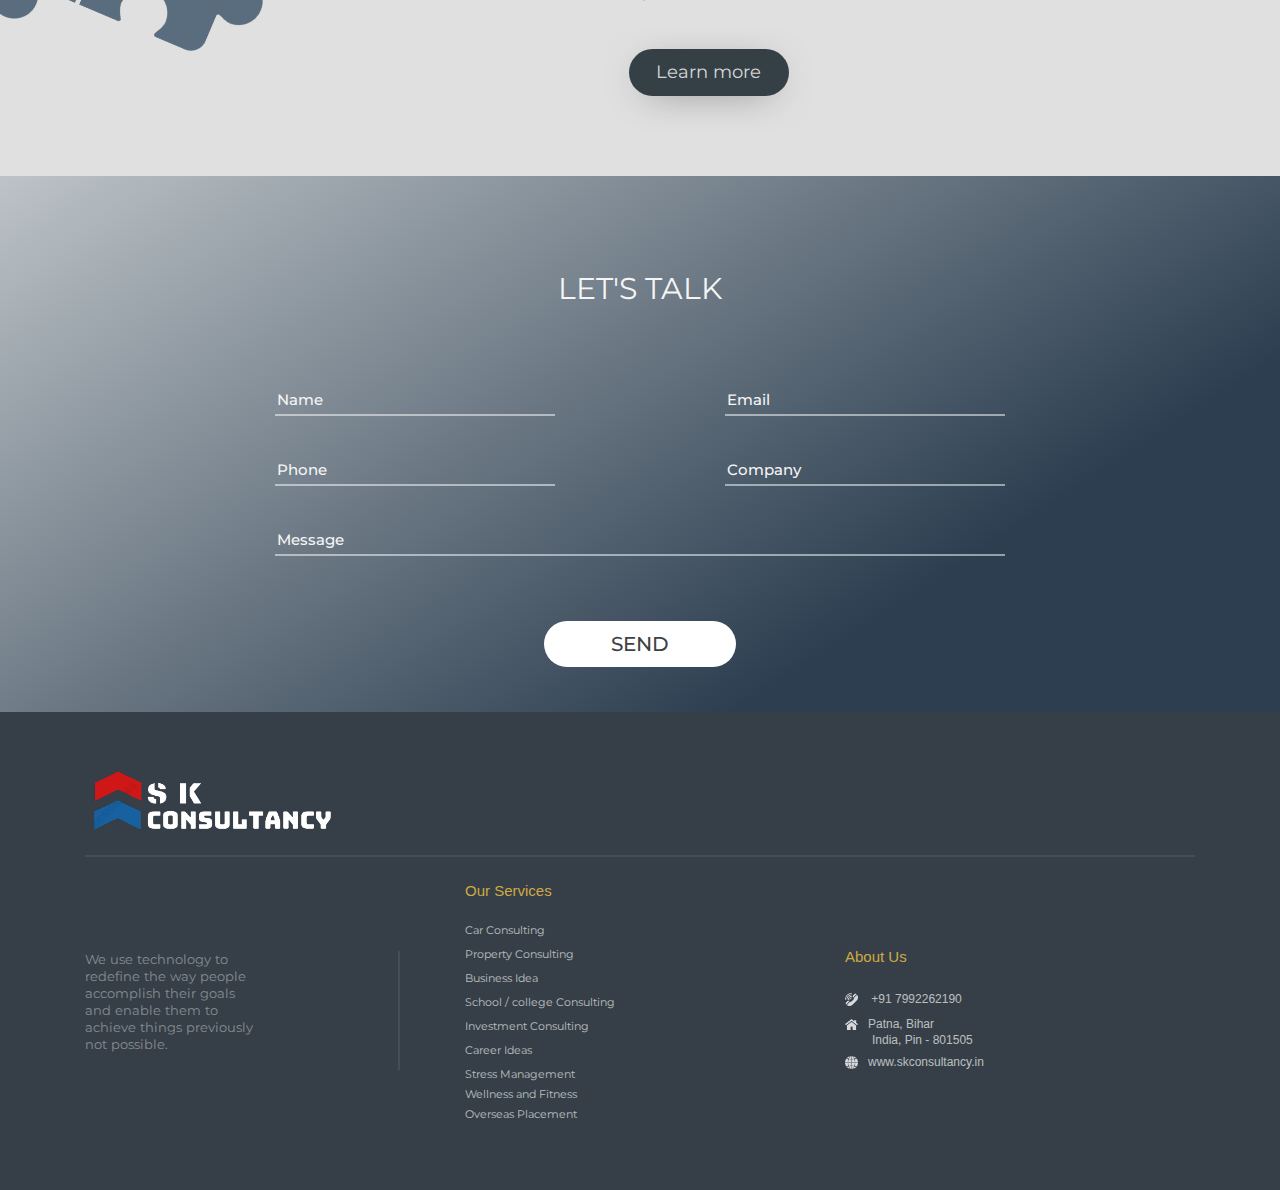
==== commit e0180653: "initial commit" ====
--- a/index.html
+++ b/index.html
@@ -61,6 +61,7 @@
                     <h1 class="home_hedding_color_set">STRATEGY CONSULTING</h1>
                 </div>
                 <div class="top-border-setting"></div>
+                <div class="container">
                 <div class="row">
                     <div class="col-md-6 list_col_set column_p">
                         <div class="para">
@@ -102,6 +103,7 @@
                         </div>
                     </div>
                 </div>
+            </div>>
             </div>
         </div>
     </div>
@@ -112,22 +114,21 @@
     <h1 class="home_sec_four_hedding_set ">HOW YOU BENEFIT FORM SK's CONSULTING SUPPORT</h1>
     <span class="">Is your organization achieving all its goals? Is your leadership everything it could be? Are your teams performing at maximum capacity? <strong>We can help!</strong></span></div>
 
-
     <div class="container" style="margin-top:60px ; padding-bottom:60px ">
     <div class="card-columns ">
       <div class="card  ">
         <div class="card-body text-center">
           <p class="card-text"><i class="fas fa-street-view fa-5x"></i>
-            <h3>Leadership Development</h3>
-            <p>Avoid the high cost of attending leadership development programs miles and hours from home. We customize and personalize development with you and your needs in mind.</p></p>
+            <h3 class="card-title">Leadership Development</h3>
+            <p class="para-3">Avoid the high cost of attending leadership development programs miles and hours from home. We customize and personalize development with you and your needs in mind.</p></p>
         </div>
       </div>
       <div class="card ">
         <div class="card-body text-center">
           <p class="card-text">
           <i class="fas fa-lightbulb fa-5x"></i>
-            <h3>Organizational Reframing</h3>
-            <p>Providing consulting on organizational recruitment, review, assessment, talent management and retention issues. Increasing levels of engagement and productivity.</p>
+            <h3 class="card-title">Organizational Reframing</h3>
+            <p class="para-3">Providing consulting on organizational recruitment, review, assessment, talent management and retention issues. Increasing levels of engagement and productivity.</p>
               
           </p>
         </div>
@@ -136,8 +137,8 @@
         <div class="card-body text-center">
           <p class="card-text">
             <i class="fas fa-chess fa-5x"></i>
-            <h3>Strategic Planning</h3>
-            <p>Providing clear coherent strategy with singularity of purpose to outperform competitors by outthinking and out maneuvering them in the marketplace. We'll help you take supremacy of your industry
+            <h3 class="card-title">Strategic Planning</h3>
+            <p class="para-3"> Providing clear coherent strategy with singularity of purpose to outperform competitors by outthinking and out maneuvering them in the marketplace. We'll help you take supremacy of your industry
                 sandbox.</p>
           </p>
         </div>
@@ -146,8 +147,8 @@
         <div class="card-body text-center">
           <p class="card-text">
            <i class="fab fa-teamspeak fa-5x"></i>
-            <h3>Improving Teamwork</h3>
-            <p>Developing and training your leaders in the skills required for collaboration and teamwork: appreciating others, engaging in purposeful conversations, productively and creatively resolving conflicts,
+            <h3 class="card-title">Improving Teamwork</h3>
+            <p class="para-3" >Developing and training your leaders in the skills required for collaboration and teamwork: appreciating others, engaging in purposeful conversations, productively and creatively resolving conflicts,
                 as well as managing programs.</p>
           </p>
         </div>
@@ -156,8 +157,8 @@
         <div class="card-body text-center">
           <p class="card-text">
             <i class="fas fa-user-tie fa-5x"></i>
-            <h3>Performance Management</h3>
-            <p>Resolving your organizational performance issues and the challenges that come with change. Developing key performance indicators that inspire individuals and teams to greater achievements.</p>
+            <h3 class="card-title">Performance Management</h3>
+            <p class="para-3">Resolving your organizational performance issues and the challenges that come with change. Developing key performance indicators that inspire individuals and teams to greater achievements.</p>
           </p>
         </div>
       </div>
@@ -165,8 +166,8 @@
         <div class="card-body text-center">
           <p class="card-text">
            <i class="fas fa-user-secret fa-5x"  ></i>
-            <h3>Performance Evaluation</h3>
-            <p>Wide range of leadership assessment tools that create more engagement, retention and performance through a solid understanding of yourself and your people.</p>
+            <h3 class="card-title">Performance Evaluation</h3>
+            <p class="para-3">Wide range of leadership assessment tools that create more engagement, retention and performance through a solid understanding of yourself and your people.</p>
           </p>
         </div>
       </div>
@@ -189,6 +190,8 @@
                   </div>
               </div>
               <div class="sec-home-border-setting"></div>
+              <div class="container">
+                
               <div class="row">
                   <div class="col-md-4 list_col_set item2 web-1 pr-lg-0">
                       <div class="home_sec_tow_list_div">
@@ -227,6 +230,7 @@
                       </div>
                   </div>
               </div>
+            </div>
           </div>
           <div class="col-md-4 list_col_set item3 text-center">
               <img src="images/Homepage/lightbulb.png" class="home_light_bulb" alt="light bulb image">
@@ -252,6 +256,7 @@
                   </div>
                   <div class="col-md-4 list_col_set"></div>
               </div>
+              <div class="container">
               <div class="row">
                   <div class="home_sec_three_border_set"></div>
                   <div class="col-md-8 list_col_set pl-0 column_p">
@@ -287,6 +292,7 @@
                           <button class="learn-m-copy" onclick="window.location.href = 'managedservice.html';">Learn more</button>
                       </div>
                   </div>
+              </div>
               </div>
           </div>
       </div>
--- a/css/style.css
+++ b/css/style.css
@@ -1,4678 +1,4689 @@
 * {
-    margin: 0;
+  margin: 0;
+  padding: 0;
+  box-sizing: border-box;
+}
+
+body {
+  overflow-x: hidden;
+}
+
+.row-pad {
+  padding-top: 85px;
+}
+
+.navbar-dark .navbar-nav .nav-link {
+  color: #080707 !important;
+  transition: all 0.25s ease;
+  cursor: pointer;
+}
+
+.navbar-brand {
+  display: inline-block;
+  padding-top: 13px;
+  margin-left: 1rem;
+  padding-bottom: 30px;
+  margin-right: 1rem;
+  font-size: 1.25rem;
+  line-height: inherit;
+  padding-left: 79px;
+  white-space: nowrap;
+}
+
+.lets {
+  display: inline-flex;
+  color: #000;
+  border-left: 1px solid;
+  border-color: #d3d3d3;
+  padding: 0 11px 28px;
+}
+
+.lets_row {
+  padding: 0 30px;
+}
+
+.bg-white-1 {
+  background-color: #fff !important;
+}
+
+.header_second {
+  margin-top: 20px;
+  margin-bottom: 12px;
+}
+
+.logo_set {
+  width: 85%;
+}
+
+.agile-sec-st {
+  background-color: #f4f4f4;
+  padding-top: 160px;
+}
+
+.align {
+  font-family: montserrat, sans-serif;
+  font-size: 13px;
+  color: #000 !important;
+}
+
+ul li a:hover {
+  font-weight: bolder;
+}
+
+.li {
+  margin-right: 30px !important;
+}
+
+.li-1 {
+  margin-right: 30px !important;
+}
+
+.li-2 {
+  margin-right: 30px !important;
+}
+
+.li-3 {
+  margin-right: 25px !important;
+}
+
+.li-4 {
+  margin-right: 20px !important;
+}
+
+.border_set {
+  border-top: 2px solid gray;
+}
+
+.list {
+  list-style: none;
+  padding: 1px 0 2px;
+  font-size: 14px;
+  font-weight: 600;
+  color: #414256;
+  font-family: muli, sans-serif;
+  font-family: montserrat, sans-serif;
+  margin-bottom: 20px;
+}
+
+.toogle {
+  display: none !important;
+}
+
+.rotate i {
+  -moz-transition: all 0.2s linear;
+  -webkit-transition: all 0.2s linear;
+  transition: all 0.2s linear;
+}
+
+.rotate.down i {
+  -moz-transform: rotate(90deg);
+  -webkit-transform: rotate(90deg);
+  transform: rotate(90deg);
+}
+
+.Home_hedding_set {
+  text-align: center;
+  width: 100%;
+  margin-top: 40px;
+}
+
+.first_home_section {
+  position: relative;
+  height: 570px;
+  width: 100%;
+  overflow: hidden;
+  background-color: #e0e0e0;
+}
+
+.first_home_curv_div {
+  z-index: 1;
+  margin: 0 auto;
+  max-width: 100%;
+  position: absolute;
+  left: 0;
+  right: 0;
+}
+
+.first_home_section::before {
+  content: "";
+  position: absolute;
+  top: 0;
+  left: -10%;
+  right: -10%;
+  width: 120%;
+  height: 512px;
+  margin: 0 auto;
+  background-image: url(../images/Homepage/cover.jpg);
+  border-radius: 0 0 45% 45%/0 0 45% 45%;
+  background-size: cover;
+  box-shadow: -2px 44px 24px -47px rgba(0, 0, 0, 0.65);
+  background-position: center center;
+}
+
+.home_hedding_color_set {
+  color: #374048;
+  font-family: montserrat, sans-serif;
+  font-size: 28px;
+  word-spacing: 14px;
+}
+
+.card-title {
+  color: #374048;
+  font-family: montserrat, sans-serif;
+}
+
+.home_hedding_color_set_div {
+  display: flex;
+  justify-content: left;
+}
+
+.topSection {
+  background-color: #e0e0e0;
+  overflow: hidden;
+  position: relative;
+}
+
+header .navbar {
+  padding: 0;
+}
+
+.main_logo {
+  text-align: center;
+}
+
+header .navbar {
+  padding: 0;
+}
+
+.contant {
+  color: #f4fbff;
+  font-size: 22px;
+  font-family: montserrat, sans-serif;
+  max-width: 73%;
+  font-weight: 100 !important;
+  line-height: 31px;
+  padding-top: 92px;
+}
+
+.start {
+  padding-left: 100px;
+}
+
+.top-border-setting {
+  border-bottom: 2px solid #bab9b9;
+  margin-right: 15%;
+  margin-top: 20px;
+}
+
+.top-border-setting-copy {
+  border-bottom: 2px solid #bab9b9;
+  margin-top: 20px;
+  margin-bottom: 20px;
+}
+
+.sec-1-btn {
+  margin-top: 62px;
+}
+
+.get-start {
+  width: 140px;
+  height: 40px;
+  background-color: red;
+  font-family: montserrat, sans-serif;
+  border: none;
+  color: whitesmoke;
+  font-weight: 500;
+  font-size: 18px;
+  border-radius: 20px;
+}
+
+.para {
+  margin-top: 70px;
+  margin-bottom: 60px;
+}
+
+.target {
+  position: absolute;
+  max-width: 440px;
+  left: -80px;
+  bottom: -53px;
+}
+
+.para-1 {
+  font-size: 14px;
+  line-height: 29px;
+  color: #7a8793;
+  text-align: justify;
+  font-weight: 600;
+  font-family: muli;
+}
+.web {
+  font-family: montserrat, sans-serif;
+  margin-bottom: 18px;
+  margin-top: 40px;
+  margin-left: 80px;
+}
+
+.web-1 {
+  display: flex;
+  justify-content: center;
+}
+
+.btn-sec-2 {
+  text-align: center;
+  margin-bottom: 80px;
+}
+
+.btn-sec-2_copy {
+  text-align: center;
+  margin-bottom: 80px;
+}
+
+.btn-sec-3last {
+  text-align: center;
+  margin-bottom: 80px;
+}
+
+.learn-m {
+  width: 160px;
+  color: #ffffffce;
+  border: none;
+  font-size: 18px;
+  border-radius: 38px;
+  font-family: montserrat, sans-serif;
+  background-color: #354046;
+  height: 47px;
+  outline: none;
+  -webkit-box-shadow: 0 7px 39px -17px rgba(0, 0, 0, 0.75);
+  -moz-box-shadow: 0 7px 39px -17px rgba(0, 0, 0, 0.75);
+  box-shadow: 0 7px 39px -17px rgba(0, 0, 0, 0.75);
+}
+
+.learn-m-copy {
+  width: 160px;
+  color: #ffffffce;
+  border: none;
+  font-size: 18px;
+  border-radius: 38px;
+  font-family: montserrat, sans-serif;
+  background-color: #354046;
+  height: 47px;
+  outline: none;
+  -webkit-box-shadow: 0 7px 39px -17px rgba(0, 0, 0, 0.75);
+  -moz-box-shadow: 0 7px 39px -17px rgba(0, 0, 0, 0.75);
+  box-shadow: 0 7px 39px -17px rgba(0, 0, 0, 0.75);
+}
+
+.square {
+  font-size: 14px !important;
+  padding: 0 3px 1px 1px !important;
+  background-color: #e6c23a;
+  color: #e6c23a;
+  margin-right: 12px;
+}
+
+.haed {
+  position: relative;
+}
+
+.sec-3 {
+  background-color: #ededed;
+}
+
+.btn-learn-m {
+  position: absolute;
+  bottom: 25%;
+  left: 38%;
+}
+
+.btn-learn-m-1 {
+  width: 163px;
+  border-radius: 53px;
+  height: 47px;
+  font-family: montserrat, sans-serif;
+  background-color: #f3c950;
+  border: none;
+  font-weight: 500;
+  font-size: 19px;
+  color: #000000e0;
+  outline: none;
+}
+.talks {
+  padding-top: 65px;
+  padding-bottom: 30px;
+  text-align: center;
+}
+
+.texts {
+  text-align: end;
+  padding-right: 65px !important;
+}
+
+.msg {
+  border: none;
+  background: 0 0;
+  width: 80%;
+  padding: 2px;
+  border-bottom: 2px solid #ffffff82;
+  outline: unset;
+  margin-top: 40px;
+  padding-bottom: 2px;
+}
+
+.msg-copy {
+  border: none;
+  background: 0 0;
+  width: 80%;
+  padding: 2px;
+  border-bottom: 2px solid #ffffff82;
+  outline: unset;
+  margin-top: 40px;
+  float: right;
+  padding-bottom: 2px;
+}
+
+.msg-spaciel {
+  border: none;
+  background: 0 0;
+  width: 100%;
+  padding: 2px;
+  border-bottom: 2px solid #ffffff82;
+  outline: unset;
+  margin-top: 40px;
+  padding-bottom: 2px;
+}
+
+::placeholder {
+  color: whitesmoke;
+  font-size: 15px;
+  font-family: montserrat, sans-serif;
+  font-weight: 500;
+}
+
+.lets-tlk {
+  font-family: montserrat, sans-serif;
+  color: whitesmoke;
+  font-size: 1.9rem;
+  font-weight: 400;
+}
+
+.send-btn {
+  text-align: center;
+  padding-top: 65px;
+  padding-bottom: 45px;
+}
+
+.send-b {
+  width: 192px;
+  color: #3f4245;
+  font-family: montserrat, sans-serif;
+  height: 46px;
+  border-radius: 43px;
+  background-color: #fff;
+  font-weight: 500;
+  border: unset;
+  font-size: 20px;
+  border: unset;
+  outline: none;
+}
+
+.send-b:hover {
+  color: #ffffffce;
+  background-color: #354046;
+  outline: none;
+}
+
+.footer_sec {
+  position: relative;
+  background-color: #363f48;
+}
+
+.pointer-link {
+  cursor: pointer;
+}
+
+.for-footer-border {
+  border-right: 2px solid #a9a9a930;
+  padding: 0;
+  margin-right: 6rem;
+}
+
+.style-list {
+  list-style: none;
+}
+
+.add_second_line {
+  margin-left: 27px;
+  line-height: 9px;
+  margin-bottom: 0 !important;
+}
+
+.footer-border {
+  padding: 0 14px 0 7px;
+}
+
+.footer-border-1 {
+  border-right: 2px solid #a9a9a924;
+  padding: 0 0 1px;
+  margin-right: 35px;
+}
+
+.footer-row {
+  display: flex;
+  justify-content: center;
+  align-items: center;
+  padding-bottom: 50px;
+  padding-top: 25px;
+}
+
+.footer-para {
+  font-size: 13px;
+  line-height: 17px;
+  color: #ffffff66;
+  font-family: montserrat, sans-serif;
+  width: 178px;
+  word-spacing: 1px;
+  padding: 0;
+}
+
+.our-about {
+  font-size: 15px;
+  margin-bottom: 20px;
+  font-weight: 400;
+  color: #ceaa44;
+}
+
+.our-about-1 {
+  color: #ffffffab;
+  font-weight: 400;
+  font-size: 11px;
+  font-family: montserrat, sans-serif;
+}
+
+.gtgt {
+  line-height: 20px;
+  margin-bottom: 1rem;
+}
+
+.footer-img {
+  margin-right: 10px;
+}
+
+.conatact-n {
+  color: #ffffffab;
+  font-size: 12px;
+}
+
+.footer-ul {
+  line-height: 24px;
+}
+.col-12-3 {
+  padding-top: 70px;
+}
+
+.btn-col-1 {
+  text-align: end;
+  padding-top: 70px;
+  outline: none;
+}
+.btn-col-2 {
+  color: #fff;
+  width: 182px;
+  height: 48px;
+  font-weight: 400;
+  font-size: 25px;
+  background: 0 0;
+  border: 1px solid #fff;
+  border-radius: 27px;
+  outline: none;
+}
+
+.btn-col-2:hover {
+  color: #354046;
+  background: #e7c13a;
+  border: 1px solid #e7c13a;
+  outline: none;
+}
+
+.btn-col-2:active {
+  outline: none;
+}
+
+button:hover {
+  color: #354046;
+  background: #e7c13a;
+  border: 1px solid #e7c13a;
+  transition: ease-in-out 0.3s;
+  font-weight: 600;
+}
+
+.sec_three {
+  background-color: #eee;
+}
+
+ul {
+  list-style: none;
+}
+
+.forth-sec-s {
+  background-color: #f4f4f4;
+}
+
+.li_set {
+  position: relative;
+  top: 9px;
+  padding-left: 80px;
+  font-weight: 600 !important;
+  font-family: montserrat, sans-serif;
+  color: #5d5f63;
+}
+
+.square_icon {
+  font-size: 13px !important;
+  padding: 0 3px 1px 1px !important;
+  background-color: #e6c23a;
+  color: #e6c23a;
+  margin-right: 12px;
+  position: relative;
+  bottom: 4px;
+}
+
+@media screen and (max-width: 767px) and (min-width: 320px) {
+  #nav-icon {
+    width: 30px;
+    height: 40px;
+    position: relative;
+    -webkit-transform: rotate(0deg);
+    -moz-transform: rotate(0deg);
+    -o-transform: rotate(0deg);
+    transform: rotate(0deg);
+    -webkit-transition: 0.5s ease-in-out;
+    -moz-transition: 0.5s ease-in-out;
+    -o-transition: 0.5s ease-in-out;
+    transition: 0.5s ease-in-out;
+    cursor: pointer;
+  }
+  #nav-icon span {
+    display: block;
+    position: absolute;
+    height: 2px;
+    width: 100%;
+    background: #8a8b8f;
+    border-radius: 1px;
+    opacity: 1;
+    left: 0;
+    margin-top: 10px;
+    -webkit-transform: rotate(0deg);
+    -moz-transform: rotate(0deg);
+    -o-transform: rotate(0deg);
+    transform: rotate(0deg);
+    -webkit-transition: 0.25s ease-in-out;
+    -moz-transition: 0.25s ease-in-out;
+    -o-transition: 0.25s ease-in-out;
+    transition: 0.25s ease-in-out;
+  }
+  #nav-icon span:nth-child(1) {
+    top: 0;
+  }
+  #nav-icon span:nth-child(2),
+  #nav-icon3 span:nth-child(3) {
+    top: 9px;
+  }
+  #nav-icon span:nth-child(4) {
+    top: 18px;
+  }
+  #nav-icon.open span:nth-child(1) {
+    top: 9px;
+    width: 0%;
+    left: 50%;
+  }
+  #nav-icon.open span:nth-child(2) {
+    -webkit-transform: rotate(45deg);
+    -moz-transform: rotate(45deg);
+    -o-transform: rotate(45deg);
+    transform: rotate(45deg);
+  }
+  #nav-icon.open span:nth-child(3) {
+    -webkit-transform: rotate(-45deg);
+    -moz-transform: rotate(-45deg);
+    -o-transform: rotate(-45deg);
+    transform: rotate(-45deg);
+    margin-top: 18px;
+  }
+  #nav-icon.open span:nth-child(4) {
+    top: 18px;
+    width: 0%;
+    left: 50%;
+  }
+  .first_card,
+  .all_card,
+  .last_card {
+    width: 100%;
+    margin-left: 0;
+  }
+  .inner-col_soc {
+    display: unset;
+  }
+  .last_card {
+    margin-bottom: 30px;
+  }
+  .li_set {
+    padding-left: 10px;
+  }
+  .containt_first {
+    padding-bottom: 0;
+  }
+  .dot_img {
+    display: none;
+  }
+  .sec_text_five {
+    width: 100%;
+  }
+  .sec_four_card {
+    min-height: auto;
+    margin-top: 5%;
+  }
+  .text_set_card_r {
+    width: 100%;
+  }
+  .second_h1_set {
+    width: 80%;
+    margin: 20px auto;
+  }
+  .navbar-dark .navbar-nav .nav-link {
+    display: inline-block;
+    width: 100%;
+  }
+}
+
+.letsTak {
+  position: relative;
+  background-image: linear-gradient(147deg, #bdc3c7 0%, #2c3e50 74%);
+  padding-top: 30px;
+}
+
+.homei {
+  padding-bottom: 15px !important;
+}
+
+.home_top_sec_dot_img_set {
+  position: relative;
+  max-width: 170px;
+  max-height: 92px;
+  margin-top: 20px;
+  min-width: inherit;
+  min-height: inherit;
+  left: 10%;
+}
+
+.managefr {
+  font-family: montserrat, sans-serif;
+  font-size: 1.1rem;
+  color: #6b6b6b;
+}
+
+.center-align-card {
+  position: absolute;
+  bottom: -1%;
+  z-index: 5;
+  width: 110%;
+  right: -4%;
+}
+
+.data_change-mg {
+  width: 1070px;
+}
+
+.solution_png_sf {
+  width: 172px;
+  padding: 10%;
+}
+
+.second_could_set {
+  width: 868px;
+}
+
+.second_could_set_copy {
+  width: 868px;
+}
+
+.loked_png_cyber-secure {
+  width: 145px;
+  padding: 10%;
+}
+
+.center-align-card-naru {
+  position: absolute;
+  bottom: -85px;
+  width: 100%;
+  left: 0;
+}
+
+.center-align-card-naru_soc {
+  position: absolute;
+  bottom: -85px;
+  width: 100%;
+  left: 0;
+}
+
+.repaar_png_hd {
+  width: 90px;
+}
+
+.service_png_hd {
+  width: 172px;
+  padding: 10%;
+}
+
+.lock_png_soc {
+  width: 130px;
+  padding: 10%;
+}
+
+.loked_png_cs {
+  width: 145px;
+  padding: 10%;
+}
+
+.repaar_png_hd_div {
+  display: flex;
+  justify-content: center;
+  align-items: center;
+}
+
+.could_png_sf_div {
+  position: relative;
+  text-align: center;
+}
+
+.loked_png_cs_div {
+  display: flex;
+  justify-content: flex-end;
+  align-items: center;
+}
+
+.repaar_png_hd_text {
+  display: flex;
+  justify-content: left;
+  align-items: center;
+}
+
+.lock_png_soc_text {
+  display: flex;
+  justify-content: left;
+  align-items: center;
+}
+
+.loked_png_cs_text {
+  display: flex;
+  justify-content: left;
+  align-items: center;
+}
+
+.could_png_sf_text {
+  display: flex;
+  justify-content: left;
+  align-items: center;
+}
+
+.managed-page-new-img {
+  background-image: url(../images/ManagedServices_HelpDesk/COVER.jpg);
+  height: 400px;
+  background-repeat: no-repeat;
+  width: 100%;
+  background-position: center;
+  display: flex;
+  background-size: 100%;
+  position: relative;
+  background-size: cover;
+}
+
+.soc-new-img {
+  background-image: url(../images/ManagedServices_SOC/SOC-COVER.jpg);
+  height: 400px;
+  background-repeat: no-repeat;
+  width: 100%;
+  background-position: center;
+  display: flex;
+  background-size: 100%;
+  position: relative;
+  background-size: cover;
+}
+
+.ss-new-img {
+  background-image: url(../images/Solutions_Salesforce/cover-photo.jpg);
+  height: 400px;
+  background-repeat: no-repeat;
+  width: 100%;
+  background-position: center;
+  display: flex;
+  background-size: 100%;
+  position: relative;
+  background-size: cover;
+}
+
+.sc-new-img-1-change {
+  background-image: url(../images/Solutions_Cybersecurity/hacker-code.jpg);
+  height: 401px !important;
+  background-repeat: no-repeat;
+  width: 100%;
+  background-position: center;
+  display: flex;
+  background-size: 100%;
+  position: relative;
+  background-size: cover;
+}
+
+.cyber-dotted-img-jaycyber-dotted-img-jay-help {
+  position: absolute;
+  top: 0;
+}
+
+.help-desk-dot {
+  position: absolute;
+  width: 210px;
+  top: 0;
+  left: 10px;
+}
+
+.center-align-card-1 {
+  position: absolute;
+  bottom: -4%;
+  z-index: 5;
+  width: 110%;
+  right: -4%;
+}
+
+.managed-part1 {
+  font-size: 16px;
+  width: 647px;
+  padding-left: 30px;
+  line-height: 27px;
+  color: #364048;
+  font-family: muli;
+  font-weight: 500;
+}
+
+.managed-part2 {
+  font-size: 16px;
+  width: 647px;
+  padding-left: 30px;
+  line-height: 27px;
+  color: #364048;
+  font-family: muli;
+  font-weight: 500;
+  margin-bottom: 0 !important;
+}
+
+.sco-one {
+  padding-top: 85px;
+  background-color: #f4f4f4;
+  opacity: 0.9;
+  padding-bottom: 50px;
+}
+
+.manage-soc-img {
+  display: flex;
+  align-items: center;
+  justify-content: center;
+  height: 100%;
+}
+
+.hacker_img {
+  width: 220px;
+  border-radius: 50%;
+}
+
+.managed-card-2 {
+  border: none !important;
+  height: 143px;
+  border-top-right-radius: 20px !important;
+  border-bottom-right-radius: 20px !important;
+  max-width: 60%;
+}
+
+.lil-card-col {
+  display: grid;
+  justify-content: center;
+  align-items: flex-start;
+  height: 40vh;
+}
+
+.cyber-img-1 {
+  align-items: center;
+  display: flex;
+  height: 100%;
+}
+
+.managed-ser {
+  color: #364048;
+  font-weight: 500;
+  font-size: 27px;
+  font-family: montserrat, sans-serif;
+}
+
+.span-text-feature {
+  color: #364048;
+  font-size: 17px;
+  font-weight: 500;
+  font-family: muli;
+}
+.main-feature-sec {
+  margin-top: 60px;
+  margin-bottom: 30px;
+  font-weight: 500;
+  color: #364048;
+  font-size: 27px;
+  font-family: montserrat, sans-serif;
+}
+
+.main-feature-sec_copy {
+  font-weight: 500;
+  color: #364048;
+  font-size: 27px;
+  font-family: montserrat, sans-serif;
+}
+
+.soc_third_section {
+  background-color: #f4f4f4;
+}
+
+.wave-back {
+  background-color: #f4f4f4;
+  width: 100%;
+  background-size: 100%;
+  height: 100%;
+  padding-top: 130px;
+}
+
+.wave-back-sec-div {
+  background-image: url(../images/ManagedServices_SOC/wavy-with-filter.png);
+  background-repeat: no-repeat;
+  background-size: cover;
+  background-position: center;
+  background-color: #f4f4f4;
+  padding: 50px 0 100px;
+}
+
+.containt_first {
+  padding-bottom: 0;
+}
+
+.center-align-card {
+  position: absolute;
+  bottom: -5%;
+  z-index: 5;
+  width: 110%;
+  right: -4%;
+}
+
+.last-li-cyber_ul {
+  padding-top: 1rem;
+}
+
+.cyber-dotted-img-jay {
+  position: absolute;
+  left: 23%;
+  bottom: 63%;
+  padding: 0 16px 12px 13px;
+}
+
+.managed-card-my {
+  border: none !important;
+  height: 100%;
+  border-top-right-radius: 20px !important;
+  border-bottom-right-radius: 20px !important;
+  max-width: 60%;
+  padding-top: 0;
+  z-index: 1;
+}
+
+.help_d_card {
+  height: 172px;
+}
+
+.soc_d_card {
+  height: 172px;
+}
+
+.sf_d_card {
+  height: 172px;
+}
+
+.cs_d_card {
+  height: 198px;
+}
+
+.center-align-card-1 {
+  position: absolute;
+  bottom: -4%;
+  z-index: 5;
+  width: 110%;
+  right: -4%;
+}
+
+.manage-1 {
+  color: #fff;
+  font-size: 28px;
+  font-weight: 400;
+  font-family: montserrat, sans-serif;
+  display: flex;
+  justify-content: flex-start;
+  align-items: center;
+}
+
+.manage-1-div {
+  padding: 0 !important;
+  padding-top: 210px !important;
+}
+
+.for-border {
+  border-left: 2px solid #a9a9a9;
+}
+.metro-png {
+  padding-left: 0 !important;
+}
+.feature-list {
+  list-style: none;
+  padding: 7px 0 6px;
+}
+
+.feature-list ::before {
+  content: "\2022";
+  color: #f1f1f4;
+  font-weight: 900;
+  display: inline-block;
+  width: 7px;
+  margin-left: -1em;
+  font-size: 24px;
+  margin-right: 12px;
+}
+
+.body {
+  font-family: montserrat, sans-serif;
+}
+
+.managed-finger-touch {
+  align-items: center;
+}
+
+.hd_sec_for_set {
+  padding-top: 130px;
+  background-color: #eee;
+  padding-bottom: 30px;
+  height: 100%;
+  width: 100%;
+}
+
+.manged-col-12-pad {
+  padding-left: 5rem !important;
+  width: 616px !important;
+}
+
+.managed-ser-2 {
+  color: #0000009e;
+  font-size: 1.7rem;
+  letter-spacing: 1px;
+  word-spacing: 0;
+}
+
+.wave-back-2 {
+  background-color: #eee;
+  background-image: url(../images/ManagedServices_HelpDesk/wavy-with-filter.png);
+  background-repeat: no-repeat;
+  background-size: cover;
+  width: 100%;
+  padding-bottom: 30px;
+  background-position: center;
+  height: 100%;
+}
+
+.manage_text-1 {
+  display: flex;
+  justify-content: center;
+  align-items: center;
+  font-family: montserrat, sans-serif;
+  font-weight: 500;
+  color: #364048;
+  font-size: 27px;
+}
+
+.managed3-card-col {
+  display: flex;
+  justify-content: center;
+  align-items: center;
+  height: 32vh;
+}
+
+li.active a {
+  font-family: montserrat, sans-serif;
+  font-size: 13px;
+  color: #000 !important;
+  font-weight: 600;
+  border-bottom: 4px solid #deb935;
+}
+
+.scyber-page-img {
+  background-image: url(../images/Solutions/solution-cover.jpg);
+  background-repeat: no-repeat;
+  background-size: cover;
+  max-width: 100%;
+  height: 500px;
+  position: relative;
+  background-position: center;
+}
+.salesforce-top_hadding-set {
+  color: #fff;
+  font-size: 1.55rem;
+  font-weight: 400;
+  font-family: montserrat, sans-serif;
+  margin-top: 4%;
+  margin-left: 18%;
+}
+
+.salesforce_dot_img {
+  width: 18%;
+  margin-left: 23%;
+}
+
+.cyber-for-border {
+  border-left: 1px solid #a9a9a9;
+}
+
+.cyber-part1 {
+  font-size: 16px;
+  width: 658px;
+  padding-left: 30px;
+  line-height: 26px;
+  color: #2f3031d1;
+  font-family: muli;
+  font-weight: 500;
+}
+
+.cyber-s-part2 {
+  font-size: 16px;
+  width: 639px;
+  padding-left: 30px;
+  line-height: 26px;
+  color: #2f3031d1;
+  font-family: muli;
+  font-weight: 500;
+}
+
+.cyber-security-my {
+  padding-top: 160px !important;
+  padding-bottom: 70px;
+}
+
+.cyber-security-my-to-naru {
+  padding-bottom: 40px;
+}
+
+.cyber-saction-2 {
+  background-color: #eee;
+  position: relative;
+  height: 100%;
+  padding-bottom: 75px;
+}
+
+.our-cyber-securities {
+  font-size: 27px;
+  font-weight: 500;
+  color: #364048;
+  word-spacing: 8px;
+  font-family: montserrat, sans-serif;
+  margin-top: 60px;
+}
+
+.cyber-security-card {
+  border: none !important;
+  border-top-left-radius: 40px !important;
+  border-bottom-left-radius: 40px !important;
+  width: 100%;
+  padding-top: 65px;
+  box-shadow: 0 0 13px 5px #d3d3d333;
+  right: 0;
+  padding-bottom: 55px;
+  margin-right: 0;
+}
+
+.assessment-cyber {
+  font-weight: 400;
+  word-spacing: 6px;
+  letter-spacing: 1px;
+  box-shadow: 0 1px 2px 0 #495968;
+  color: #d8c277;
+  padding: 12px 24px;
+  background-color: #495968;
+  width: 18%;
+  font-size: 1.1rem;
+  display: inline;
+}
+
+.cyber-serr-para {
+  width: 410px;
+  color: #424141de;
+  font-size: 13px;
+  font-family: montserrat, sans-serif;
+  font-weight: 500;
+}
+
+.cyber-serr-div {
+  padding-top: 3rem;
+  padding-left: 102px;
+}
+
+.cyber-serr-para_div {
+  border-bottom: 2px solid #d3d3d373;
+  width: 450px;
+  margin-left: 111px;
+  padding-top: 17px;
+  margin-bottom: 17px;
+}
+
+.cyber-jay {
+  font-size: 15px;
+  color: #364048;
+  margin-left: 105px;
+  font-family: montserrat, sans-serif;
+}
+
+.last-li-cyber {
+  list-style: none;
+  font-size: 13px;
+  margin-left: 88px;
+  font-family: muli;
+  font-weight: 500;
+}
+
+.second_last_list {
+  list-style: none;
+  font-size: 13px;
+  font-family: muli;
+  font-weight: 500;
+}
+
+.cyber-last-span {
+  color: #716f6f;
+}
+
+.assessment-01-img {
+  position: absolute;
+  top: 0%;
+  right: 0;
+}
+
+.assesment_img {
+  width: 450px;
+}
+
+.security-training-01 {
+  position: absolute;
+  top: 0;
+  right: 0;
+}
+
+.cyber-serr-para-cyber {
+  width: 35%;
+  padding: 0 0 25px;
+  color: #424141c2;
+  font-weight: 400;
+  border-bottom: 2px solid #d3d3d373;
+  font-size: 13px;
+  line-height: 20px;
+  font-family: montserrat, sans-serif;
+  font-weight: 500;
+}
+
+.traning_img {
+  width: 500px;
+}
+
+.cyber-last-card-1 {
+  padding-top: 5rem !important;
+}
+
+.managed-ser-cyber {
+  color: #364048;
+  letter-spacing: 0;
+  word-spacing: 1px;
+  font-weight: 400;
+  font-size: 1.8rem;
+  font-family: montserrat, sans-serif;
+}
+
+.last-po-absolute {
+  position: absolute;
+  top: -135px;
+  left: 0;
+}
+
+.cyber-dotted-img {
+  position: absolute;
+  left: 23%;
+  bottom: 65%;
+  padding: 0 16px 12px 13px;
+}
+
+.one_sec_set {
+  margin-top: 45px;
+}
+
+.home-sec-2 {
+  background-color: #ededed;
+}
+
+.solution-1-0 {
+  font-family: montserrat, sans-serif;
+  font-size: 28px;
+  color: #374048;
+}
+
+.sec-home-border-setting {
+  border-bottom: 2.5px solid #d7d7d7;
+  margin-top: 5%;
+  margin-bottom: 7%;
+}
+
+.sec-home-border-setting-copy {
+  border-bottom: 2.5px solid #d7d7d7;
+  margin-top: 5%;
+  margin-bottom: 7%;
+}
+
+.solutions {
+  width: 100%;
+  text-align: center;
+}
+
+.para-2 {
+  font-size: 14px;
+  line-height: 29px;
+  color: #73748d;
+  text-align: justify;
+  font-weight: 600;
+  font-family: muli;
+}
+
+.contanr-1 {
+  justify-content: center;
+  display: flex;
+  text-align: justify;
+  margin-bottom: 35px;
+}
+
+.home_sec_two_col_first_set {
+  margin-top: 9%;
+}
+
+.home_light_bulb {
+  width: 90%;
+  margin-left: 60px;
+}
+
+.home_sec_tow_list_div {
+  margin-top: 5px;
+  display: flex;
+  justify-content: center;
+}
+
+.learn-m:hover {
+  color: #374048;
+  font-family: montserrat, sans-serif;
+  background-color: #e7c13a;
+  width: 160px;
+  border: none;
+  font-size: 18px;
+  border-radius: 38px;
+  font-weight: 600;
+  outline: none;
+  height: 47px;
+  -webkit-box-shadow: 0 7px 39px -17px rgba(0, 0, 0, 0.75);
+  -moz-box-shadow: 0 7px 39px -17px rgba(0, 0, 0, 0.75);
+  box-shadow: 0 7px 39px -17px rgba(0, 0, 0, 0.75);
+}
+
+.home-sec-3 {
+  background-color: #e0e0e0;
+}
+.home-sec-4 {
+  background-color: #d9dddc;
+}
+
+.card {
+  background-color: #d9dddc;
+}
+
+.card:hover {
+  background-color: #1111;
+}
+
+.card:hover i.fab {
+  color: #e6c23a;
+  transition: all 0.3s;
+  transform: translateY(-10px);
+}
+
+.card:hover i.fas {
+  color: #e6c23a;
+  transition: all 0.3s;
+  transform: translateY(-10px);
+}
+.home_puzel_img {
+  width: 430px;
+  transform: rotate(23deg);
+  position: absolute;
+  left: -42px;
+}
+
+.home_puzel_img_div {
+  position: relative;
+}
+
+.para-3 {
+  font-size: 14px;
+  line-height: 29px;
+  color: #73748d;
+  text-align: justify;
+  font-weight: 500;
+  font-family: muli;
+  padding-right: 29px;
+  font-weight: 600;
+}
+
+.home_contanr-3 {
+  justify-content: center;
+  display: flex;
+  text-align: justify;
+  margin-bottom: 35px;
+}
+
+.home_sec_three_list_div {
+  margin-top: 35px;
+  display: flex;
+  justify-content: center;
+}
+
+.home_therd_sec_first_row {
+  padding-top: 7%;
+}
+
+.home_sec_three_hedding_set {
+  color: #3f4245;
+  font-size: 28px;
+  font-family: montserrat, sans-serif;
+  word-spacing: 14px;
+}
+
+.home_sec_four_hedding_set {
+  color: #3f4245;
+  font-size: 28px;
+  font-family: montserrat, sans-serif;
+  word-spacing: 14px;
+  padding-top: 50px;
+  margin-bottom: 30px;
+  text-align: center;
+}
+
+.home_sec_three_border_set {
+  border-bottom: 2px solid #bab9b9;
+  margin-top: 20px;
+  width: 85%;
+  margin-bottom: 38px;
+}
+
+.home_sec_three_border_set-copy {
+  border-bottom: 2px solid #bab9b9;
+  margin-top: 0;
+  width: 100%;
+  margin-bottom: 0;
+}
+
+.home_sec_three_hadding_div {
+  padding-left: 20px;
+  width: 100%;
+}
+
+.home_para-3_div {
+  margin-bottom: 8%;
+}
+
+@media screen and (max-width: 767px) and (min-width: 320px) {
+  .target {
+    position: unset;
+    width: 50%;
+  }
+  .managed-part1,
+  .managed-part2 {
+    width: 100%;
+    padding-left: 0;
+    text-align: justify;
+  }
+  .could_png_sf_div {
+    text-align: start;
+  }
+  .soc_border-sr {
+    border: 2px solid #8080807d;
+    border-style: dashed;
+    background-color: #f9f9f9;
+  }
+  .bb_c {
+    background-color: #f4f4f4 !important;
+  }
+  .bb_hd {
+    background-color: #f4f4f4 !important;
+  }
+  .inner-col_sc {
+    display: inherit;
+  }
+  .cs_sales_text {
+    width: 100%;
+    padding-left: 0;
+    line-height: 20px;
+  }
+  .second_last_list {
+    margin-left: 20px;
+  }
+  .security-training-01 {
+    top: -3%;
+    right: -3%;
+  }
+  .hacker_img {
+    width: 160px;
+  }
+  .cyber-security-my {
+    padding-top: 120px !important;
+    padding-bottom: 35px;
+  }
+  .cyber-part1,
+  .cyber-s-part2 {
+    width: 100%;
+    text-align: justify;
+    padding-left: 0;
+    font-size: 15px;
+  }
+  .about-text-cyber {
+    font-size: 15px;
+  }
+  .assessment-01-img {
+    top: -3%;
+    right: -3%;
+  }
+  .last-li-cyber_ul {
+    margin-bottom: 0 !important;
+    padding-top: 0 !important;
+  }
+  .assessment-cyber {
+    font-weight: 500;
+    word-spacing: 0;
+    letter-spacing: 0;
+    box-shadow: unset;
+    color: #495968;
+    padding: 5px 23px 5px 12px;
+    background-color: inherit;
+    width: 54%;
+    font-size: 19px;
+    display: inherit;
+    border-left: 10px solid #495968;
+    line-height: 25px;
+  }
+  .home_sec_three_hadding_div {
+    display: flex;
+    justify-content: center;
+  }
+  .cyber-security-card {
+    border-top-left-radius: 0 !important;
+    border-bottom-left-radius: 0 !important;
+    width: 97%;
+  }
+  .web {
+    margin-top: 0;
+    margin-left: 0;
+    margin-bottom: 0;
+  }
+  .home_puzel_img {
+    width: 100px;
+    transform: rotate(22deg);
+    position: absolute;
+    left: -18px;
+    top: 27px;
+  }
+  .home_sec_three_hedding_set {
+    margin-top: 30px;
+    margin-bottom: 30px;
+  }
+  .four_sec_set {
+    padding-top: 15px !important;
+  }
+}
+
+.solution-2-page-img {
+  background-image: url(../images/Solutions_Salesforce/cover-photo.jpg);
+  background-repeat: no-repeat;
+  background-size: cover;
+  max-width: 100%;
+  height: 500px;
+  position: relative;
+  background-position: center;
+}
+
+.second_could_set {
+  width: 868px;
+}
+
+.sec-1_card_align_sales_for {
+  font-size: 13px;
+  word-spacing: 0;
+  width: 100%;
+  line-height: 24px;
+  color: #4a4e51;
+  padding: 15px;
+  border: 0 !important;
+  border-radius: 0 !important;
+  background-color: #fff;
+  font-family: muli;
+  font-weight: 500;
+}
+
+.sec-1_card_hadding_sales_for {
+  font-size: 26px;
+  font-weight: 400;
+  color: #616d79;
+  font-family: montserrat, sans-serif;
+  margin-left: 1%;
+}
+
+.sec_1_border_top_sales_for {
+  border-top: 2px solid;
+  margin-top: 21px;
+  width: 100px;
+  border-color: #e7c13a;
+}
+
+.sol-2_second_section_sales_for {
+  background-color: #fff;
+  margin-bottom: 7%;
+}
+
+.salesforce_img_sec-2_sales_for {
+  width: 85%;
+}
+
+.ex_ico_sales_for {
+  color: #f2c94f;
+  width: 30px;
+}
+
+.baadal_text_sales_for {
+  position: absolute;
+  top: 40%;
+  left: 30%;
+  font-weight: 400;
+  font-size: 34px;
+  color: #ffffff24;
+}
+
+.baadal_text_sales_for_1 {
+  position: absolute;
+  top: 42%;
+  left: 34%;
+  font-weight: 400;
+  font-size: 26px;
+  color: #fff;
+}
+
+.ex_icon_h_sales_for {
+  color: #4d7189;
+  font-weight: 700;
+  margin-bottom: 2px !important;
+}
+
+.img_div_sales_for {
+  height: 60px;
+  width: 60px;
+  border-radius: 50%;
+  border: 1.5px solid #4d7189;
+  display: flex;
+  align-items: center;
+  justify-content: center;
+}
+
+.main_field_div_sales_for {
+  display: flex;
+  width: 100%;
+  align-items: center;
+  justify-content: flex-end;
+  margin-top: 30px;
+}
+
+.main_field_div_sales_for_1 {
+  display: flex;
+  text-align: left;
+  width: 100%;
+  align-items: center;
+  margin-top: 30px;
+}
+
+.hadding_div_sales_for {
+  text-align: right;
+  margin-right: 20px;
+}
+
+.hadding_div_sales_for_1 {
+  text-align: left;
+  margin-left: 20px;
+}
+
+.sec-2_hadding_sales_for_div {
+  text-align: center;
+  margin-top: 70px;
+  margin-bottom: 40px;
+}
+
+.sec-2_hadding_sales_for {
+  color: #556979;
+  font-size: 28px;
+  font-family: montserrat, sans-serif;
+}
+
+.climb_img_sales_for {
+  position: absolute;
+  right: -122px;
+  max-width: 350px;
+  bottom: -105px;
+}
+
+.climb_img_sales_for_copy {
+  width: 140px;
+  position: absolute;
+  top: 134px;
+  right: -44px;
+}
+
+.sec-3_set_sales_for {
+  position: relative;
+  padding-top: 50px;
+}
+
+.sec-3_set_sales_for::before {
+  content: "";
+  position: absolute;
+  height: 600px;
+  background-image: url(../images/Solutions_Salesforce/background.png);
+  top: 0;
+  width: 100%;
+  z-index: -1;
+  background-size: cover;
+  background-position: center;
+  background-repeat: no-repeat;
+}
+
+.sec-3_set_sales_for::after {
+  content: "";
+  position: absolute;
+  height: auto;
+  background-color: #f4f4f4;
+  top: 600px;
+  width: 100%;
+  bottom: 0;
+  z-index: -1;
+}
+
+.sec_three_sales_for_hadding {
+  color: #f6f6f6;
+  font-family: montserrat, sans-serif;
+  text-align: center;
+  font-size: 30px !important;
+  margin-bottom: 36px;
+}
+
+@media screen and (max-width: 575px) {
+  .sec-3_set_sales_for::before {
+    top: 0;
+    height: 350px;
+  }
+  .sec-3_set_sales_for::after {
+    top: 300px;
+  }
+}
+
+.Ecosystem_img_div {
+  text-align: center;
+}
+.process_hedding_set {
+  color: #00a1e1;
+  margin-top: 22px;
+  margin-bottom: 20px;
+  font-family: montserrat, sans-serif;
+}
+.integrations_hedding_set {
+  color: #c7a340;
+  margin-top: 15px;
+  margin-bottom: 10px;
+  font-family: montserrat, sans-serif;
+}
+
+.salesforce_hedding_set {
+  color: #0097a5;
+  margin-top: 15px;
+  margin-bottom: 10px;
+  width: 85%;
+  font-family: montserrat, sans-serif;
+}
+
+.devops_hedding_set {
+  color: #876fab;
+  margin-top: 15px;
+  margin-bottom: 10px;
+  width: 75%;
+  font-family: montserrat, sans-serif;
+}
+
+.support_hedding_set {
+  color: #c76f40;
+  margin-top: 15px;
+  margin-bottom: 10px;
+  font-family: montserrat, sans-serif;
+}
+
+.sec_three_card_text_sales_for {
+  text-align: center;
+  font-family: montserrat, sans-serif;
+}
+
+.text_set_card_sales_for {
+  line-height: 32px;
+  font-weight: 500;
+  margin-bottom: 5px;
+  width: 100%;
+  color: #636468;
+  font-family: montserrat, sans-serif;
+}
+
+.text_set_card_sales_for_1 {
+  line-height: 32px;
+  font-weight: 500;
+  margin-bottom: 20px;
+  color: #636468;
+  font-family: muli;
+  width: 100%;
+}
+
+.text_set_card_sales_for_2 {
+  line-height: 32px;
+  font-weight: 500;
+  margin-bottom: 20px;
+  color: #636468;
+  font-family: muli;
+  width: 189px;
+}
+
+.text_set_card_sales_for_ul_list {
+  line-height: 28px;
+  font-weight: 500;
+  margin-bottom: 79px;
+  width: 100%;
+  color: #636468;
+  font-family: muli;
+}
+
+.text_set_card_sales_for_3 {
+  line-height: 32px;
+  font-weight: 500;
+  margin-bottom: 5px;
+  width: 247px;
+  color: #636468;
+  font-family: muli;
+}
+
+.text_set_card_sales_for_4 {
+  line-height: 32px;
+  font-weight: 500;
+  margin-bottom: 7px;
+  color: #636468;
+  font-family: muli;
+  width: 186px;
+}
+
+.text_set_card_sales_for_5 {
+  line-height: 32px;
+  font-weight: 500;
+  margin-bottom: 5px;
+  color: #636468;
+  font-family: muli;
+  width: 100%;
+}
+
+.third_card_second_div {
+  border-top: 2px solid #dcdcdc;
+  margin-top: 35px;
+  padding-top: 35px;
+}
+
+.third_card_second_div_hedding {
+  font-size: 14px;
+  font-weight: 700;
+  color: #636468;
+  font-family: muli;
+}
+
+.section_four_sales_for {
+  background-color: #f4f4f4;
+  padding: 50px 0;
+}
+
+.Ecosystem_img_div {
+  text-align: center;
+}
+
+.Ecosystem_img {
+  width: 50%;
+}
+
+.data_mgnt {
+  width: 1070px;
+}
+
+.first_div_sf_1 {
+  position: absolute;
+  text-align: center;
+  top: 38%;
+  left: 43.3%;
+}
+
+.first_div_sf_1_h1 {
+  color: #535558;
+  margin-bottom: 20px;
+  font-size: 24px;
+}
+
+.first_div_sf_1_h2 {
+  color: #f2fbfd;
+  background-color: #8db8be;
+  margin-bottom: 20px;
+}
+
+.first_div_sf_2 {
+  position: absolute;
+  text-align: right;
+  top: 6%;
+  left: 18%;
+}
+
+.first_div_sf_2_h1 {
+  color: #f1b157;
+}
+
+.first_div_sf_2_h2_coman {
+  color: #535558;
+  font-size: 14px;
+  margin-bottom: 2px !important;
+}
+
+.first_div_sf_3 {
+  position: absolute;
+  text-align: right;
+  top: 44%;
+  left: 8%;
+}
+
+.first_div_sf_3_h1 {
+  color: #f77e5f;
+}
+
+.first_div_sf_4 {
+  position: absolute;
+  text-align: right;
+  top: 92%;
+  left: 20%;
+}
+
+.first_div_sf_4_h1 {
+  color: #56bcc8;
+}
+
+.first_div_sf_5 {
+  position: absolute;
+  text-align: left;
+  top: 6%;
+  right: 16%;
+}
+
+.first_div_sf_5_h1 {
+  color: #bb7e7d;
+}
+
+.first_div_sf_6 {
+  position: absolute;
+  top: 44%;
+  right: 9%;
+  width: 13%;
+  text-align: left;
+}
+
+.first_div_sf_6_h1 {
+  color: #46a4da;
+}
+
+.first_div_sf_7 {
+  position: absolute;
+  text-align: left;
+  top: 92%;
+  right: 17%;
+}
+
+.first_div_sf_7_h1 {
+  color: #8c86aa;
+}
+
+.last_h4_set_sf {
+  font-size: 23px;
+  font-weight: 300;
+  color: #8080808c;
+  font-family: montserrat, sans-serif;
+}
+
+.navbar-collapse {
+  line-height: 1.1;
+}
+
+.badal-img-sol {
+  width: 180px;
+}
+
+.security-img {
+  width: 180px;
+}
+
+.cyber-img-set {
+  width: 170px;
+}
+
+.service-img-mng-set {
+  width: 170px;
+}
+
+.service-img-mng {
+  display: flex;
+  align-items: center;
+  justify-content: flex-end;
+  height: 37vh;
+}
+
+.guids-card {
+  width: 22rem;
+}
+
+.pr {
+  padding-left: 1.5rem;
+}
+
+.pl {
+  padding-right: 1.5rem;
+}
+
+.data_change-mg_copy {
+  width: 100%;
+}
+
+.sarvis_row {
+  display: flex;
+  justify-content: center;
+  text-align: center;
+}
+
+@media screen and (max-width: 767px) and (min-width: 320px) {
+  .auto_bot_text_1 {
+    width: 100%;
+    padding-left: 0;
+  }
+  .bot_png_auto {
+    width: 50px;
+  }
+  .first_card_auto_set {
+    max-width: 80%;
+  }
+  .left_img_sec2_auto {
+    width: 220px;
+    top: 20px;
+  }
+  .second_sec_text_auto1,
+  .second_sec_text_auto2 {
+    width: 100%;
+    margin-left: 0;
+  }
+  .second_sec_auto {
+    padding-top: 120px;
+    padding-bottom: 75px;
+  }
+  .right_img_sec2_auto {
+    position: absolute;
+    bottom: -21px;
+    right: -47px;
+    width: 250px;
+  }
+  .third_sec_auto_responsive {
+    border-style: dashed;
+    border-width: 2px;
+    border-color: gray;
+    padding-top: 20px;
+    background-color: #f9f9f9;
+  }
+
+  .six_sec_auto {
+    padding-top: 110px;
+    overflow: unset;
+  }
+  .sec6_card_auto_r {
+    width: 100%;
     padding: 0;
-    box-sizing: border-box
-}
-
-body {
-    overflow-x: hidden
-}
-
-.row-pad {
-    padding-top: 85px
-}
-
-.navbar-dark .navbar-nav .nav-link {
-    color: #080707 !important;
-    transition: all .25s ease;
-    cursor: pointer
-}
-
-.navbar-brand {
+  }
+  .sec6_card_auto {
+    width: 100%;
+    padding: 0;
+  }
+  .card_first_auto {
+    position: absolute;
+    bottom: -20px;
+    width: 100%;
+    left: 0;
+    z-index: 1;
+  }
+  .sec8_auto {
+    display: none;
+  }
+  .sec8_auto_re {
+    background-color: #f4f4f4;
+    position: relative;
+    width: 100%;
+    height: 18vh;
+  }
+  .sec8_second_div_re {
+    position: absolute;
+    width: 100%;
+    top: -330px;
+  }
+  .responsive_card_p_auto {
+    padding-left: 0 !important;
+    padding-right: 0 !important;
+  }
+  .seven_sec_auto {
+    padding-top: 35px;
+  }
+  .hadding_sec7_auto {
+    font-size: 22px;
+  }
+  .card_div_auto_re {
+    height: 185px;
+    display: flex;
+    align-items: center;
+    border: none !important;
+    padding-top: 20px;
+    padding-bottom: 20px;
+    margin-top: 12px;
+  }
+  .card_text_re {
+    font-size: 12px;
+    line-height: 20px;
+    color: #4a4e51;
+    font-family: montserrat, sans-serif;
+    font-weight: 300;
+    text-align: center;
+  }
+  .cyber-security-my-to-naru {
+    height: auto;
+    padding-bottom: 20px;
+  }
+  .home_hedding_color_set_div {
+    justify-content: center;
+  }
+  .linkedin_img {
+    filter: invert(1);
+    margin-left: 0;
+  }
+  .no-containt {
+    height: 600vh;
+  }
+  .text_set_card_sales_for_1,
+  .text_set_card_sales_for_2,
+  .text_set_card_sales_for_3,
+  .text_set_card_sales_for_4,
+  .text_set_card_sales_for_5 {
+    width: 100%;
+    margin-left: 0;
+  }
+  .btn-col-1 {
+    padding-top: 0;
+    text-align: center;
+    margin-top: 20px;
+  }
+  .btn-col-2 {
+    width: 145px;
+    height: 34px;
+    font-size: 18px;
+  }
+  .top-border-setting {
+    display: none;
+  }
+  .sec-home-border-setting {
+    display: none;
+  }
+  .para {
+    margin-top: 30px;
+    margin-bottom: 30px;
+  }
+  .home_sec_three_list_div {
+    margin-top: 30px;
+  }
+  .btn-sec-2 {
+    margin-bottom: 40px;
+  }
+  .home_hedding_color_set {
+    text-align: center;
+    margin-top: 30px;
+    width: 180px;
+  }
+  .home_contanr-3 {
+    margin-bottom: 10px;
+  }
+  .learn-m {
+    display: none;
+  }
+  .btn-sec-2 {
+    display: none;
+  }
+  .web-1 {
+    display: unset;
+  }
+  .home_sec_tow_list_div {
+    margin-top: 0;
+  }
+  .home_sec_three_border_set {
+    display: none;
+  }
+  .para-3 {
+    padding-right: 0;
+  }
+  .web {
+    display: flex;
+    justify-content: center;
+  }
+  .home_light_bulb {
+    margin-left: 0;
+    width: 76px;
+    position: absolute;
+    right: -8px;
+  }
+  .haed {
+    text-align: center;
+  }
+  .sec-1-btn {
+    margin-top: 40px;
+  }
+  .top-border-setting-copy-footer {
+    border-bottom: 2px solid #525b65;
+    margin-top: 10px;
+    margin-bottom: 15px;
+  }
+  .footer-row {
+    height: auto;
+    padding-bottom: 20%;
+  }
+  .footer-border-1 {
+    display: none;
+  }
+  .our-about {
+    margin-bottom: 15px;
+    font-size: 16px;
+  }
+  .footer-logo {
+    margin-top: 5%;
+    margin-bottom: 10%;
+  }
+  .gtgt {
+    margin-bottom: 2rem;
+  }
+  .footer_logo_color {
+    filter: invert(1);
+  }
+  .msg {
+    width: 100%;
+  }
+  .msg-spaciel {
+    width: 100%;
+  }
+  .msg-copy {
+    float: left;
+    width: 100%;
+  }
+  .footer-logo-1 {
+    display: none;
+  }
+  .navbar-dark .navbar-toggler {
+    border-color: #fff;
+    background-color: #d8d8d8;
+  }
+  header .navbar {
+    padding: 0;
+    position: fixed;
+    top: 0;
+    left: 0;
+    right: 0;
+    z-index: 3;
+  }
+  .navbar-dark .navbar-toggler {
+    border-color: #fff;
+    background-color: #eee;
+    position: absolute;
+    top: 115px;
+    border-radius: unset;
+    outline: none;
+  }
+  .main-head_nav {
+    padding-top: 0 !important;
+  }
+  .mb-header {
+    width: 100%;
+    text-align: center;
+  }
+  .navbar-brand {
+    padding-left: 0;
+  }
+  .hero-container-new {
+    top: 101px;
+  }
+  .one_sec_set {
+    margin-top: 0;
+  }
+  .target-copy {
+    position: absolute;
+    top: 16px;
+    left: -30px;
+    width: 96px;
+  }
+  .item1 {
+    order: 2;
+  }
+  .item2 {
+    order: 3;
+  }
+  .item3 {
+    order: 1;
+  }
+  .solution-1-0 {
+    margin-top: 35px;
+    margin-bottom: 15px;
+  }
+  .rightdesk {
+    display: none;
+  }
+  .brand-text-img {
+    width: 70px;
+  }
+
+  .column_p {
+    padding-left: 0 !important;
+    padding-right: 0 !important;
+  }
+  .sec_four_logo {
+    width: 25%;
+    margin-top: 25px;
+    margin-bottom: 5px;
+  }
+  .second_h1_set {
+    font-size: 25px;
+  }
+  .second_p_set {
+    font-size: 14px;
+  }
+  .li_set {
+    padding-left: 10px;
+    font-size: 17px;
+  }
+  .top_first_section {
+    margin-top: 60px;
+    background-position: center;
+  }
+  .li-2-copy {
+    margin-right: 30px !important;
+    display: none;
+  }
+  .dot-matrix-solve-page {
+    display: none;
+  }
+  .solve-page-img {
+    margin-top: 120px;
+  }
+  .margin {
+    margin: 0 !important;
+  }
+  .padding {
+    padding: 0 !important;
+  }
+  .pr {
+    padding-right: 0 !important;
+  }
+  .pl {
+    padding-left: 0 !important;
+  }
+  .solve-card {
+    border: none !important;
+    border-top-right-radius: 0 !important;
+    height: auto;
+    padding-top: 0;
+    box-shadow: 0 0 13px 5px #d3d3d333;
+    padding: 0 10px 15px;
+    padding-bottom: 30px;
+  }
+  .square {
+    margin-right: 0;
+  }
+  .salesfr {
+    margin: 0 auto;
+    padding-bottom: 10px;
+    width: 75%;
+    display: flex;
+    justify-content: center;
+    text-align: center;
+  }
+  .solve_para {
+    width: 100%;
+    padding-bottom: 20px;
+    line-height: 23px;
+  }
+  .badal-img-sol {
+    position: absolute;
+    width: 110px;
+    top: -48px;
+  }
+  .security-img {
+    position: absolute;
+    width: 90px;
+    top: -40px;
+  }
+  .inner-col-solution {
+    margin-top: 85px;
+    height: 100%;
+  }
+  .baadal {
+    height: 100%;
+    justify-content: center;
+  }
+  .ordr-1 {
+    order: 2;
+  }
+  .ordr-2 {
+    order: 1;
+  }
+  .dot-matrix-solve-page {
+    display: none;
+  }
+  .cyber-img-set {
+    width: 80px;
+    position: absolute;
+    top: -25px;
+  }
+  .service-img-mng-set {
+    width: 90px;
+    position: absolute;
+    top: -36px;
+  }
+  .cyber-img {
+    display: flex;
+    align-items: center;
+    height: 100%;
+    justify-content: center;
+    padding-bottom: 15px;
+  }
+  .service-img-mng {
+    display: flex;
+    align-items: center;
+    height: 100%;
+    justify-content: center;
+    padding-bottom: 0;
+  }
+  .cyber-img-1 {
+    display: flex;
+    align-items: center;
+    height: 100%;
+    justify-content: center;
+    padding-bottom: 0;
+  }
+  .cyber-img_div {
+    display: flex;
+    align-items: center;
+    height: 100%;
+    justify-content: center;
+    padding-bottom: 0;
+    width: 100%;
+  }
+  .managed-page-img-last {
+    background-image: url(../images/ManagedServices/cover--with-filter.jpg);
+    background-repeat: no-repeat;
+    background-size: cover;
+    max-width: 100%;
+    opacity: 0.9;
+    height: 400px;
+    background-position: center;
+    margin-top: 100px;
+  }
+  .dot-matrix-solve-page-1 {
+    display: none;
+  }
+  .manage-para {
+    width: 100%;
+  }
+  .maage_sarvice_fist_sec {
+    padding-top: 82px !important;
+  }
+  .about-para {
+    width: 100%;
+  }
+  .about-text {
+    width: 100%;
+    margin-left: 0;
+  }
+  .about-text-1 {
+    width: 100%;
+    margin-left: 0;
+  }
+  .guids-card {
+    width: 100%;
+  }
+  .card-text {
+    font-size: 12px;
+    margin-top: 17px !important;
+    margin-left: 0;
+    color: #636060;
+    width: 100%;
+    word-spacing: 0;
+    font-family: montserrat, sans-serif;
+    font-weight: 500;
+  }
+  .body-1 {
+    height: 100%;
+  }
+  .body-2 {
+    height: 100%;
+  }
+  .card-title {
+    width: 80%;
+  }
+  .card-body {
+    text-align: -webkit-center;
+  }
+  .card-img-1,
+  .card-img-3 {
+    right: 82%;
+  }
+  .card-img-2,
+  .card-img-4 {
+    left: 82%;
+  }
+  .full-row {
+    padding-left: 0;
+  }
+
+  .card-about {
+    min-height: 185px !important;
+  }
+
+  .map-img-about {
+    display: none;
+  }
+  .manage-service_1 {
+    font-size: 12px;
+    text-align: justify;
+    word-spacing: 0;
+    width: 100%;
+    line-height: 18px;
+    padding-left: 0;
+  }
+  .sf-could_1 {
+    font-size: 12px;
+    text-align: justify;
+    word-spacing: 0;
+    width: 100%;
+    line-height: 18px;
+    padding-left: 0 !important;
+  }
+  .managed-card-my {
+    max-width: 90%;
+  }
+  .offset-2 {
+    margin-left: 0% !important;
+  }
+  .repaar_png_hd {
+    padding: 0 !important;
+    width: 70px;
+  }
+  .contant {
+    max-width: 100%;
+  }
+  .home_sec_three_hedding_set {
+    width: 300px;
+    text-align: center;
+  }
+  .home_sec_three_hedding_div {
+    display: flex;
+    justify-content: center;
+  }
+  .linkedin_img-copy {
+    display: inherit;
+    filter: invert(1);
+    cursor: pointer;
+  }
+  .linkedin_img {
+    display: none;
+  }
+  .could_png_sf_text {
+    padding-left: 0 !important;
+  }
+  .sf_d_card {
+    height: 100%;
+    padding-top: 25px;
+    padding-bottom: 25px;
+  }
+  .assesment_img,
+  .traning_img {
+    width: 210px;
+  }
+  .cyber-serr-para {
+    width: 100%;
+  }
+  .cyber-serr-para_div {
+    width: 100%;
+    margin-left: 0;
+  }
+  .cyber-serr-para-cyber {
+    width: 100%;
+  }
+  .cyber-serr-div {
+    padding-left: 20px;
+    padding-right: 20px;
+  }
+  .cyber-jay {
+    margin-left: 20px;
+    margin-bottom: 20px;
+  }
+  .last-li-cyber {
+    margin-left: 20px;
+  }
+
+  .manage-soc-img {
+    padding-bottom: 20px;
+  }
+  .soc_png {
+    width: 150px;
+  }
+  .last-po-absolute {
+    position: absolute;
+    top: -138px;
+    left: 0;
+    width: 100px;
+    right: 0;
+    margin: 0 auto;
+  }
+  .our-cyber-securities {
+    margin-top: 40px;
+  }
+  .for-border {
+    border-left: 0 !important;
+  }
+  .lock_png_soc {
+    width: 80px;
+  }
+  .lock_png_soc_text {
+    padding-left: 0 !important;
+  }
+  .soc_d_card {
+    height: 110px;
+  }
+  .manage-1 {
+    margin-left: 25px;
+  }
+  .center-align-card-naru_soc {
+    bottom: -35px;
+  }
+  .sco-one {
+    padding-top: 15px;
+  }
+  .soc_who {
+    padding-top: 35px;
+  }
+
+  .main-feature-sec {
+    display: none;
+  }
+  .givs_img_r {
+    width: 60px;
+  }
+  .brand-text-2 {
+    font-size: 14px;
+    margin-top: 10px;
+  }
+  .brand-text-1_soc_row {
+    display: flex;
+    justify-content: center;
+  }
+  .brand-text-1_soc {
+    width: 257px;
+  }
+  .wave-back {
+    padding-top: 50px;
+  }
+  .card_auto_col_p {
+    padding-left: 0 !important;
+    padding-right: 0 !important;
+  }
+  .Ecosystem_img_div {
+    text-align: center;
+    padding-left: 0 !important;
+    padding-right: 0 !important;
+  }
+  .last_h4_set_sf {
+    font-size: 15px;
+  }
+  .r_card_align_sf {
+    padding-left: 0 !important;
+    padding-right: 0 !important;
+  }
+  .manged-col-12-pad {
+    padding-left: 0 !important;
+    width: 100% !important;
+  }
+  .feature-list {
+    list-style: none;
+    padding: 7px 0 6px 12px;
+  }
+  .help_desk_img {
+    width: 100%;
+  }
+  .metro-png {
+    padding-right: 0 !important;
+  }
+  .top-border-setting-copy {
+    margin-bottom: 30px;
+  }
+}
+
+@media screen and (max-width: 410px) and (min-width: 320px) {
+  .solution-1-0 {
+    margin-top: 23px;
+    margin-bottom: 15px;
+    font-size: 25px;
+  }
+  .manage-1-div {
+    padding-top: 192px !important;
+  }
+  .loked_png_cs_text {
+    padding-left: 0 !important;
+  }
+  .cs_sales_text {
+    font-size: 12px;
+  }
+  .managed-ser-cyber {
+    width: 181px;
+    font-size: 20px;
+  }
+  .cs_d_card {
+    height: 100%;
+    padding-top: 10px;
+    padding-bottom: 10px;
+  }
+  .btn-col-1 {
+    margin-top: 35px;
+  }
+  .home_hedding_color_set {
+    text-align: center;
+    margin-top: 30px;
+    font-size: 25px;
+  }
+  .home_sec_three_hedding_set {
+    margin-top: 30px;
+    margin-bottom: 30px;
+    font-size: 25px;
+    width: 85%;
+    margin: 30px auto;
+  }
+  .column_p {
+    padding-left: 0 !important;
+    padding-right: 0 !important;
+  }
+  .sec_four_logo {
+    width: 20%;
+    margin-top: 25px;
+    margin-bottom: 5px;
+  }
+  .card-body {
+    padding: 15px 10px !important;
+  }
+  .full-row {
+    padding-left: 0;
+  }
+  .solution_png_sf {
+    width: 70px !important;
+  }
+  .assesment_img,
+  .traning_img {
+    width: 180px;
+  }
+  .assessment-cyber {
+    width: 60%;
+  }
+}
+
+@media screen and (min-width: 768px) {
+  .top-border-setting-copy {
+    display: none;
+  }
+  .foter_set_copy {
+    display: none;
+  }
+  .sec8_auto_re {
+    display: none;
+  }
+  .sec-home-border-setting-copy {
+    display: none;
+  }
+  .linkedin_img-copy {
+    display: none;
+    filter: invert(1);
+  }
+  .learn-m-copy {
+    display: none;
+  }
+  .btn-sec-2_copy {
+    display: none;
+  }
+  .home_sec_three_border_set-copy {
+    display: none;
+  }
+  .footer-logo {
+    display: none;
+  }
+  .footer-logo-1 {
+    margin-top: 10px;
+    margin-bottom: 25px;
+    border-bottom: 2px solid #464e56;
+  }
+  .li-2-copy-1 {
+    margin-right: 30px !important;
+    display: none;
+  }
+  .second_could_set_copy {
+    display: none;
+  }
+  .data_change-mg_copy {
+    display: none;
+  }
+  .climb_img_sales_for_copy {
+    display: none;
+  }
+  .main-feature-sec_copy_div {
+    display: none;
+  }
+}
+
+@media screen and (max-width: 767px) and (min-width: 320px) {
+  li.active a {
+    border-bottom: none !important;
+  }
+  .li {
+    margin-right: 0 !important;
+  }
+  .li-1 {
+    margin-right: 0 !important;
+  }
+  .li-2 {
+    margin-right: 0 !important;
+  }
+  .li-3 {
+    margin-right: 0 !important;
+  }
+  .li-4 {
+    margin-right: 0 !important;
+  }
+  #navbarResponsive {
+    background-color: #e6e6e6;
+    height: 100vh;
+    overflow: auto;
+  }
+  .toogle {
+    width: 45px;
+    display: flex !important;
+    position: absolute;
+    height: 44px;
+    align-items: center;
+    justify-content: center;
+  }
+  .homei {
+    padding: 14px 14px 14px 45px !important;
+    font-size: 16px !important;
+    font-weight: 400 !important;
+    font-family: montserrat, sans-serif !important;
+  }
+  .drop-down-border-for-toggle {
+    border-bottom: 1px solid #bcbbbb;
+    font-size: 14px;
+    font-weight: lighter;
+  }
+  .drop-down-border-for-toggle .a-color-for-toggle:focus,
+  .drop-down-border-for-toggle .a-color-for-toggle:hover,
+  .drop-down-border-for-toggle .a-color-for-toggle {
+    color: #0000007d;
+    padding: 14px 20px 14px 45px;
+    display: block;
+    font-weight: 600;
+    text-decoration: unset;
+  }
+  .drop-down-border-for-toggle-1 {
+    font-size: 14px;
+    font-weight: lighter;
+    padding: 15px 0 12px 5px;
+    border-bottom: 1px solid #bcbbbb;
+  }
+
+  .help-desk-dot {
+    display: none;
+  }
+  .solution_png_sf {
+    width: 90px;
+    position: absolute;
+    top: -10px;
+    padding: 0%;
+  }
+  .second_could_set {
+    width: 100%;
+    display: none;
+  }
+  .second_could_set_copy {
+    width: 100%;
+    display: inherit;
+  }
+  .loked_png_cyber-secure {
+    width: 70px;
+    padding: 0%;
+  }
+  .contant {
+    padding-top: 180px;
+  }
+  .solution-class-media {
+    position: absolute;
+    width: 70px;
+    left: 0;
+    top: -25px;
+    right: 0;
+    margin: 0 auto;
+  }
+  .service_png_hd {
+    width: 80px;
+  }
+  .data_change-mg {
+    display: none;
+  }
+  .data_change-mg_copy {
+    display: inherit;
+    width: 100%;
+  }
+  .sec-1_card_hadding_sales_for {
+    width: 187px;
+  }
+  .climb_img_sales_for {
+    display: none;
+  }
+  .first_home_section::before {
+    border-radius: 0 0 55% 55%/0 0 20% 20%;
+  }
+  .first_home_section {
+    height: 540px;
+  }
+  .btn-sec-2_copy {
+    margin-bottom: 40px;
+  }
+}
+
+@media screen and (max-width: 767px) and (min-width: 320px) {
+  .containt_first {
+    margin-top: 2.25rem;
+  }
+  .navbar-nav .nav-item {
+    border-bottom: 1px solid #d3d3d3;
+  }
+  .loked_png_cs_div {
+    display: flex;
+    justify-content: flex-end;
+    align-items: flex-start;
+    top: 5px;
+  }
+  .first_card {
+    margin-top: 10px;
+  }
+  .cs_d_card {
+    height: auto;
+    padding-top: 25px;
+    padding-bottom: 25px;
+  }
+  .third_hadding_set {
+    font-size: 30px;
+    width: 173px;
+    margin: 0 auto;
+  }
+  .our-about-1 {
+    color: #ffffffcc;
+    font-size: 14px;
+    word-spacing: 1px;
+    font-weight: 300;
+  }
+  .conatact-n {
+    color: #ffffffcc;
+    font-size: 14px;
+    font-weight: 300;
+    word-spacing: 2px;
+  }
+  .foter_set {
+    display: none;
+  }
+}
+
+@media (min-width: 768px) {
+  .navbar-expand-lg .navbar-nav .nav-link {
+    padding-right: 0.5rem;
+    padding-left: 0.5rem;
+  }
+}
+
+@media screen and (min-width: 768px) and (max-width: 991px) {
+  #nav-icon {
+    width: 30px;
+    height: 40px;
+    position: relative;
+    -webkit-transform: rotate(0deg);
+    -moz-transform: rotate(0deg);
+    -o-transform: rotate(0deg);
+    transform: rotate(0deg);
+    -webkit-transition: 0.5s ease-in-out;
+    -moz-transition: 0.5s ease-in-out;
+    -o-transition: 0.5s ease-in-out;
+    transition: 0.5s ease-in-out;
+    cursor: pointer;
+  }
+  #nav-icon span {
+    display: block;
+    position: absolute;
+    height: 2px;
+    width: 100%;
+    background: #8a8b8f;
+    border-radius: 1px;
+    opacity: 1;
+    left: 0;
+    margin-top: 10px;
+    -webkit-transform: rotate(0deg);
+    -moz-transform: rotate(0deg);
+    -o-transform: rotate(0deg);
+    transform: rotate(0deg);
+    -webkit-transition: 0.25s ease-in-out;
+    -moz-transition: 0.25s ease-in-out;
+    -o-transition: 0.25s ease-in-out;
+    transition: 0.25s ease-in-out;
+  }
+  #nav-icon span:nth-child(1) {
+    top: 0;
+  }
+  #nav-icon span:nth-child(2),
+  #nav-icon3 span:nth-child(3) {
+    top: 9px;
+  }
+  #nav-icon span:nth-child(4) {
+    top: 18px;
+  }
+  #nav-icon.open span:nth-child(1) {
+    top: 9px;
+    width: 0%;
+    left: 50%;
+  }
+  #nav-icon.open span:nth-child(2) {
+    -webkit-transform: rotate(45deg);
+    -moz-transform: rotate(45deg);
+    -o-transform: rotate(45deg);
+    transform: rotate(45deg);
+  }
+  #nav-icon.open span:nth-child(3) {
+    -webkit-transform: rotate(-45deg);
+    -moz-transform: rotate(-45deg);
+    -o-transform: rotate(-45deg);
+    transform: rotate(-45deg);
+    margin-top: 18px;
+  }
+  #nav-icon.open span:nth-child(4) {
+    top: 18px;
+    width: 0%;
+    left: 50%;
+  }
+  .navbar-dark .navbar-nav .nav-link {
     display: inline-block;
-    padding-top: 13px;
-    margin-left: 1rem;
-    padding-bottom: 30px;
-    margin-right: 1rem;
-    font-size: 1.25rem;
-    line-height: inherit;
-    padding-left: 79px;
-    white-space: nowrap
-}
-
-.lets {
-    display: inline-flex;
-    color: #000;
-    border-left: 1px solid;
-    border-color: #d3d3d3;
-    padding: 0 11px 28px
-}
-
-.lets_row {
-    padding: 0 30px
-}
-
-.bg-white-1 {
-    background-color: #fff !important
-}
-
-.header_second {
-    margin-top: 20px;
-    margin-bottom: 12px
-}
-
-.logo_set {
-    width: 85%
-}
-
-.agile-sec-st {
-    background-color: #f4f4f4;
-    padding-top: 160px
-}
-
-.align {
-    font-family: montserrat, sans-serif;
-    font-size: 13px;
-    color: #000 !important
-}
-
-ul li a:hover {
-    font-weight: bolder
-}
-
-.li {
-    margin-right: 30px !important
-}
-
-.li-1 {
-    margin-right: 30px !important
-}
-
-.li-2 {
-    margin-right: 30px !important
-}
-
-.li-3 {
-    margin-right: 25px !important
-}
-
-.li-4{
-    margin-right: 20px !important
-}
-
-.border_set {
-    border-top: 2px solid gray
-}
-
-.list {
-    list-style: none;
-    padding: 1px 0 2px;
+  }
+  .navbar-nav .nav-item {
+    border-bottom: 1px solid #d3d3d3;
+  }
+  .nav-link:first-child {
+    margin-left: 28px;
+  }
+  .navbar-dark .navbar-toggler {
+    border-color: #fff;
+    background-color: #eee;
+    position: absolute;
+    top: 125px;
+    border-radius: unset;
+    outline: none;
+  }
+  .mb-header {
+    width: 100%;
+    text-align: center;
+  }
+  .navbar-brand {
+    padding-left: 0;
+  }
+  header .navbar {
+    padding: 0;
+    position: fixed;
+    top: 0;
+    left: 0;
+    right: 0;
+    z-index: 3;
+  }
+  #navbarResponsive {
+    background-color: #e6e6e6;
+    height: 100vh;
+  }
+  .navbar-collapse {
+    line-height: 1.1;
+  }
+  .row-pad {
+    padding-top: 85px;
+  }
+  .li {
+    margin-right: 0 !important;
+  }
+  .homei {
+    padding: 20px 15px 14px !important;
+    font-size: 16px !important;
+    font-weight: 400 !important;
+    font-family: montserrat, sans-serif !important;
+  }
+  .toogle {
+    display: inline-block !important;
+    margin-left: 15px;
+  }
+  li.active a {
+    border-bottom: none !important;
+  }
+  .drop-down-border-for-toggle {
+    border-bottom: 1px solid #bcbbbb;
     font-size: 14px;
-    font-weight: 600;
-    color: #414256;
-    font-family: muli, sans-serif;
-    font-family: montserrat, sans-serif;
-    margin-bottom: 20px
-}
-
-.toogle {
-    display: none !important
-}
-
-.rotate i {
-    -moz-transition: all .2s linear;
-    -webkit-transition: all .2s linear;
-    transition: all .2s linear
-}
-
-.rotate.down i {
-    -moz-transform: rotate(90deg);
-    -webkit-transform: rotate(90deg);
-    transform: rotate(90deg)
-}
-
-.Home_hedding_set {
-    text-align: center;
-    width: 100%;
-    margin-top: 40px
-}
-
-.first_home_section {
-    position: relative;
-    height: 570px;
-    width: 100%;
-    overflow: hidden;
-    background-color: #e0e0e0
-}
-
-.first_home_curv_div {
-    z-index: 1;
+    font-weight: lighter;
+    padding: 15px 0 12px 5px;
+  }
+  .a-color-for-toggle {
+    color: #0000007d;
+  }
+  .drop-down-border-for-toggle {
+    border-bottom: 1px solid #bcbbbb;
+    font-size: 14px;
+    font-weight: lighter;
+    padding: 15px 0 12px 5px;
+  }
+  .main-head_nav {
+    padding-top: 0 !important;
+  }
+  .web {
+    margin-left: 0;
+  }
+  .containt_first {
+    margin-top: 2.25rem;
+  }
+  .loked_png_cs_div {
+    display: flex;
+    justify-content: flex-end;
+    align-items: flex-start;
+    top: 5px;
+  }
+  .first_card {
+    margin-top: 10px;
+  }
+  .cs_d_card {
+    height: auto;
+    padding-top: 25px;
+    padding-bottom: 25px;
+  }
+  .containt_first {
+    margin-top: 2.25rem;
+  }
+  .loked_png_cs_div {
+    display: flex;
+    justify-content: center;
+    align-items: flex-start;
+    top: 5px;
+  }
+  .first_card {
+    margin-top: 10px;
+  }
+  .cs_d_card {
+    height: auto;
+    padding-top: 25px;
+    padding-bottom: 25px;
+  }
+  .third_hadding_set {
+    font-size: 30px;
+    width: 173px;
     margin: 0 auto;
-    max-width: 100%;
+  }
+  .our-about-1 {
+    color: #ffffffcc;
+    font-size: 14px;
+    word-spacing: 1px;
+    font-weight: 300;
+  }
+  .conatact-n {
+    color: #ffffffcc;
+    font-size: 14px;
+    font-weight: 300;
+    word-spacing: 2px;
+  }
+  .foter_set {
+    display: none;
+  }
+  .third_hadding_set {
+    font-size: 30px;
+    width: 173px;
+    margin: 0 auto;
+  }
+  .our-about-1 {
+    color: #ffffffcc;
+    font-size: 14px;
+    word-spacing: 1px;
+    font-weight: 300;
+  }
+  .conatact-n {
+    color: #ffffffcc;
+    font-size: 14px;
+    font-weight: 300;
+    word-spacing: 2px;
+  }
+  .foter_set {
+    display: none;
+  }
+  .li {
+    margin-right: 0 !important;
+  }
+  .li-1 {
+    margin-right: 0 !important;
+  }
+  .li-2 {
+    margin-right: 0 !important;
+  }
+  .li-3 {
+    margin-right: 0 !important;
+  }
+  .li-4 {
+    margin-right: 0 !important;
+  }
+  #navbarResponsive {
+    background-color: #e6e6e6;
+    height: 100vh;
+  }
+  .toogle {
+    display: inline-block !important;
+    margin-left: 15px;
+  }
+  .homei {
+    padding: 20px 15px 14px !important;
+    font-size: 16px !important;
+    font-weight: 400 !important;
+    font-family: montserrat, sans-serif !important;
+  }
+  .drop-down-border-for-toggle {
+    border-bottom: 1px solid #bcbbbb;
+    font-size: 14px;
+    font-weight: lighter;
+    padding: 15px 0 12px 5px;
+  }
+  .a-color-for-toggle {
+    color: #0000007d;
+  }
+  .drop-down-border-for-toggle-1 {
+    font-size: 14px;
+    font-weight: lighter;
+    padding: 15px 0 12px 5px;
+    border-bottom: 1px solid #bcbbbb;
+  }
+  .help-desk-dot {
+    display: none;
+  }
+  .solution_png_sf {
+    width: 90px;
+    position: absolute;
+    top: -10px;
+    padding: 0%;
+    left: 0;
+    right: 0;
+    margin: 0 auto;
+  }
+  .second_could_set {
+    width: 100%;
+    display: none;
+  }
+  .second_could_set_copy {
+    width: 100%;
+    display: inherit;
+  }
+  .loked_png_cyber-secure {
+    width: 70px;
+    padding: 0%;
+  }
+  .contant {
+    padding-top: 180px;
+  }
+  .solution-class-media {
     position: absolute;
     left: 0;
-    right: 0
-}
-
-.first_home_section::before {
-    content: '';
+    right: 0;
+    margin: 0 auto;
+    top: 40px;
+  }
+  .service_png_hd {
+    width: 80px;
+  }
+  .data_change-mg {
+    display: none;
+  }
+  .data_change-mg_copy {
+    display: inherit;
+    width: 100%;
+  }
+  .sec-1_card_hadding_sales_for {
+    width: 100%;
+  }
+  .climb_img_sales_for {
+    display: block;
     position: absolute;
-    top: 0;
-    left: -10%;
-    right: -10%;
-    width: 120%;
-    height: 512px;
-    margin: 0 auto;
-    background-image: url(../images/Homepage/cover.jpg);
-    border-radius: 0 0 45% 45%/0 0 45% 45%;
-    background-size: cover;
-    box-shadow: -2px 44px 24px -47px rgba(0, 0, 0, .65);
-    background-position: center center
-}
-
-.home_hedding_color_set {
-    color: #374048;
-    font-family: montserrat, sans-serif;
-    font-size: 28px;
-    word-spacing: 14px
-}
-
-.home_hedding_color_set_div {
-    display: flex;
-    justify-content: left
-}
-
-.topSection {
-    background-color: #e0e0e0;
-    overflow: hidden;
-    position: relative
-}
-
-header .navbar {
-    padding: 0
-}
-
-.main_logo {
-    text-align: center
-}
-
-header .navbar {
-    padding: 0
-}
-
-.contant {
-    color: #f4fbff;
-    font-size: 22px;
-    font-family: montserrat, sans-serif;
-    max-width: 73%;
-    font-weight: 100 !important;
-    line-height: 31px;
-    padding-top: 92px
-}
-
-.start {
-    padding-left: 100px
-}
-
-.top-border-setting {
-    border-bottom: 2px solid #bab9b9;
-    margin-right: 15%;
-    margin-top: 20px
-}
-
-.top-border-setting-copy {
-    border-bottom: 2px solid #bab9b9;
-    margin-top: 20px;
-    margin-bottom: 20px
-}
-
-.sec-1-btn {
-    margin-top: 62px
-}
-
-.get-start {
-    width: 140px;
-    height: 40px;
-    background-color:red;
-    font-family: montserrat, sans-serif;
-    border: none;
-    color:whitesmoke;
-    font-weight: 500;
-    font-size: 18px;
-    border-radius: 20px
-}
-
-.para {
-    margin-top: 70px;
-    margin-bottom: 60px
-}
-
-.target {
+    right: -80px;
+    max-width: 206px;
+    bottom: -82px;
+  }
+
+  .first_home_section::before {
+    border-radius: 0 0 55% 55%/0 0 20% 20%;
+  }
+  .first_home_section {
+    height: 540px;
+  }
+  .btn-sec-2_copy {
+    margin-bottom: 40px;
+  }
+  .auto_bot_text_1 {
+    width: 100%;
+    padding-left: 0;
+  }
+  .bot_png_auto {
+    width: 50px;
+  }
+  .first_card_auto_set {
+    max-width: 80%;
+  }
+  .left_img_sec2_auto {
+    width: 220px;
+    top: 20px;
+  }
+  .second_sec_text_auto1,
+  .second_sec_text_auto2 {
+    width: 100%;
+    margin-left: 0;
+  }
+  .second_sec_auto {
+    padding-top: 120px;
+    padding-bottom: 75px;
+  }
+  .right_img_sec2_auto {
     position: absolute;
-    max-width: 440px;
-    left: -80px;
-    bottom: -53px
-}
-
-.para-1 {
-    font-size: 14px;
-    line-height: 29px;
-    color: #7a8793;
-    text-align: justify;
-    font-weight: 600;
-    font-family: muli
-}
-
-.web {
-    font-family: montserrat, sans-serif;
-    margin-bottom: 18px;
-    margin-top: 40px;
-    margin-left: 80px
-}
-
-.web-1 {
-    display: flex;
-    justify-content: center
-}
-
-.btn-sec-2 {
-    text-align: center;
-    margin-bottom: 80px
-}
-
-.btn-sec-2_copy {
-    text-align: center;
-    margin-bottom: 80px
-}
-
-.btn-sec-3last {
-    text-align: center;
-    margin-bottom: 80px
-}
-
-.learn-m {
-    width: 160px;
-    color: #ffffffce;
-    border: none;
-    font-size: 18px;
-    border-radius: 38px;
-    font-family: montserrat, sans-serif;
-    background-color: #354046;
-    height: 47px;
-    outline: none;
-    -webkit-box-shadow: 0 7px 39px -17px rgba(0, 0, 0, .75);
-    -moz-box-shadow: 0 7px 39px -17px rgba(0, 0, 0, .75);
-    box-shadow: 0 7px 39px -17px rgba(0, 0, 0, .75)
-}
-
-.learn-m-copy {
-    width: 160px;
-    color: #ffffffce;
-    border: none;
-    font-size: 18px;
-    border-radius: 38px;
-    font-family: montserrat, sans-serif;
-    background-color: #354046;
-    height: 47px;
-    outline: none;
-    -webkit-box-shadow: 0 7px 39px -17px rgba(0, 0, 0, .75);
-    -moz-box-shadow: 0 7px 39px -17px rgba(0, 0, 0, .75);
-    box-shadow: 0 7px 39px -17px rgba(0, 0, 0, .75)
-}
-
-.square {
-    font-size: 14px !important;
-    padding: 0 3px 1px 1px !important;
-    background-color: #e6c23a;
-    color: #e6c23a;
-    margin-right: 12px
-}
-
-.haed {
-    position: relative
-}
-
-.sec-3 {
-    background-color: #ededed
-}
-
-.btn-learn-m {
-    position: absolute;
-    bottom: 25%;
-    left: 38%
-}
-
-.btn-learn-m-1 {
-    width: 163px;
-    border-radius: 53px;
-    height: 47px;
-    font-family: montserrat, sans-serif;
-    background-color: #f3c950;
-    border: none;
-    font-weight: 500;
-    font-size: 19px;
-    color: #000000e0;
-    outline: none
-}
-.talks {
-    padding-top: 65px;
-    padding-bottom: 30px;
-    text-align: center
-}
-
-.texts {
-    text-align: end;
-    padding-right: 65px !important
-}
-
-.msg {
-    border: none;
-    background: 0 0;
-    width: 80%;
-    padding: 2px;
-    border-bottom: 2px solid #ffffff82;
-    outline: unset;
-    margin-top: 40px;
-    padding-bottom: 2px
-}
-
-.msg-copy {
-    border: none;
-    background: 0 0;
-    width: 80%;
-    padding: 2px;
-    border-bottom: 2px solid #ffffff82;
-    outline: unset;
-    margin-top: 40px;
-    float: right;
-    padding-bottom: 2px
-}
-
-.msg-spaciel {
-    border: none;
-    background: 0 0;
-    width: 100%;
-    padding: 2px;
-    border-bottom: 2px solid #ffffff82;
-    outline: unset;
-    margin-top: 40px;
-    padding-bottom: 2px
-}
-
-::placeholder {
-    color: whitesmoke;
-    font-size: 15px;
-    font-family: montserrat, sans-serif;
-    font-weight: 500
-}
-
-.lets-tlk {
-    font-family: montserrat, sans-serif;
-    color: whitesmoke;
-    font-size: 1.9rem;
-    font-weight: 400
-}
-
-.send-btn {
-    text-align: center;
-    padding-top: 65px;
-    padding-bottom: 45px
-}
-
-.send-b {
-    width: 192px;
-    color: #3f4245;
-    font-family: montserrat, sans-serif;
-    height: 46px;
-    border-radius: 43px;
-    background-color: #fff;
-    font-weight: 500;
-    border: unset;
-    font-size: 20px;
-    border: unset;
-    outline: none
-}
-
-.send-b:hover {
-    color: #ffffffce;
-    background-color: #354046;
-    outline: none
-}
-
-.footer_sec {
-    position: relative;
-    background-color: #363f48
-}
-
-.pointer-link {
-    cursor: pointer
-}
-
-.for-footer-border {
-    border-right: 2px solid #a9a9a930;
-    padding: 0;
-    margin-right: 6rem
-}
-
-.style-list {
-    list-style: none
-}
-
-.add_second_line {
-    margin-left: 27px;
-    line-height: 9px;
-    margin-bottom: 0 !important
-}
-
-.footer-border {
-    padding: 0 14px 0 7px
-}
-
-.footer-border-1 {
-    border-right: 2px solid #a9a9a924;
-    padding: 0 0 1px;
-    margin-right: 35px
-}
-
-.footer-row {
+    bottom: -21px;
+    right: -47px;
+    width: 250px;
+  }
+  .six_sec_auto {
+    padding-top: 110px;
+    overflow: unset;
+  }
+  .bot_auto_div {
     display: flex;
     justify-content: center;
     align-items: center;
-    padding-bottom: 50px;
-    padding-top: 25px
-}
-
-.footer-para {
-    font-size: 13px;
-    line-height: 17px;
-    color: #ffffff66;
+  }
+  .sec6_card_auto_r {
+    width: 100%;
+    padding: 5px;
+  }
+  .sec6_card_auto {
+    width: 100%;
+    padding: 0;
+  }
+  .card_first_auto {
+    position: absolute;
+    bottom: -20px;
+    width: 100%;
+    left: 0;
+    z-index: 1;
+  }
+  .sec8_auto {
+    display: none;
+  }
+  .sec8_auto_re {
+    background-color: #f4f4f4;
+    position: relative;
+    width: 100%;
+    height: 18vh;
+    display: block;
+  }
+  .sec8_second_div_re {
+    position: absolute;
+    width: 100%;
+    top: -140px;
+  }
+  .main_text_div_auto {
+    padding: 5px;
+  }
+  .card_padding_auto {
+    padding-left: 6px !important;
+    padding-right: 6px !important;
+  }
+  .card_padding_auto1 {
+    padding-left: 0 !important;
+    padding-right: 0 !important;
+  }
+  .responsive_card_p_auto {
+    padding-left: 6px !important;
+    padding-right: 6px !important;
+  }
+  .card_div_auto_re {
+    height: 185px;
+    display: flex;
+    align-items: center;
+    border: none !important;
+    padding-top: 20px;
+    padding-bottom: 20px;
+    margin-top: 12px;
+  }
+  .card_text_re {
+    font-size: 12px;
+    line-height: 20px;
+    color: #4a4e51;
     font-family: montserrat, sans-serif;
-    width: 178px;
-    word-spacing: 1px;
-    padding: 0
-}
-
-.our-about {
-    font-size: 15px;
-    margin-bottom: 20px;
-    font-weight: 400;
-    color: #ceaa44
-}
-
-.our-about-1 {
-    color: #ffffffab;
-    font-weight: 400;
-    font-size: 11px;
-    font-family: montserrat, sans-serif
-}
-
-.gtgt {
-    line-height: 20px;
-    margin-bottom: 1rem
-}
-
-.footer-img {
-    margin-right: 10px
-}
-
-.conatact-n {
-    color: #ffffffab;
-    font-size: 12px
-}
-
-.footer-ul {
-    line-height: 24px
-}
-.col-12-3 {
-    padding-top: 70px
-}
-
-.btn-col-1 {
-    text-align: end;
-    padding-top: 70px;
-    outline: none
-}
-.btn-col-2 {
-    color: #fff;
-    width: 182px;
-    height: 48px;
-    font-weight: 400;
-    font-size: 25px;
-    background: 0 0;
-    border: 1px solid #fff;
-    border-radius: 27px;
-    outline: none
-}
-
-.btn-col-2:hover {
-    color: #354046;
-    background: #e7c13a;
-    border: 1px solid #e7c13a;
-    outline: none
-}
-
-.btn-col-2:active {
-    outline: none
-}
-
-button:hover {
-    color: #354046;
-    background: #e7c13a;
-    border: 1px solid #e7c13a;
-    transition: ease-in-out .3s;
-    font-weight: 600
-}
-
-
-.sec_three {
-    background-color: #eee
-}
-
-ul {
-    list-style: none
-}
-
-.forth-sec-s {
-    background-color: #f4f4f4
-}
-
-.li_set {
-    position: relative;
-    top: 9px;
-    padding-left: 80px;
-    font-weight: 600 !important;
-    font-family: montserrat, sans-serif;
-    color: #5d5f63
-}
-
-.square_icon {
-    font-size: 13px !important;
-    padding: 0 3px 1px 1px !important;
-    background-color: #e6c23a;
-    color: #e6c23a;
-    margin-right: 12px;
-    position: relative;
-    bottom: 4px
-}
-
-@media screen and (max-width:767px) and (min-width:320px) {
-    #nav-icon {
-        width: 30px;
-        height: 40px;
-        position: relative;
-        -webkit-transform: rotate(0deg);
-        -moz-transform: rotate(0deg);
-        -o-transform: rotate(0deg);
-        transform: rotate(0deg);
-        -webkit-transition: .5s ease-in-out;
-        -moz-transition: .5s ease-in-out;
-        -o-transition: .5s ease-in-out;
-        transition: .5s ease-in-out;
-        cursor: pointer
-    }
-    #nav-icon span {
-        display: block;
-        position: absolute;
-        height: 2px;
-        width: 100%;
-        background: #8a8b8f;
-        border-radius: 1px;
-        opacity: 1;
-        left: 0;
-        margin-top: 10px;
-        -webkit-transform: rotate(0deg);
-        -moz-transform: rotate(0deg);
-        -o-transform: rotate(0deg);
-        transform: rotate(0deg);
-        -webkit-transition: .25s ease-in-out;
-        -moz-transition: .25s ease-in-out;
-        -o-transition: .25s ease-in-out;
-        transition: .25s ease-in-out
-    }
-    #nav-icon span:nth-child(1) {
-        top: 0
-    }
-    #nav-icon span:nth-child(2),
-    #nav-icon3 span:nth-child(3) {
-        top: 9px
-    }
-    #nav-icon span:nth-child(4) {
-        top: 18px
-    }
-    #nav-icon.open span:nth-child(1) {
-        top: 9px;
-        width: 0%;
-        left: 50%
-    }
-    #nav-icon.open span:nth-child(2) {
-        -webkit-transform: rotate(45deg);
-        -moz-transform: rotate(45deg);
-        -o-transform: rotate(45deg);
-        transform: rotate(45deg)
-    }
-    #nav-icon.open span:nth-child(3) {
-        -webkit-transform: rotate(-45deg);
-        -moz-transform: rotate(-45deg);
-        -o-transform: rotate(-45deg);
-        transform: rotate(-45deg);
-        margin-top: 18px
-    }
-    #nav-icon.open span:nth-child(4) {
-        top: 18px;
-        width: 0%;
-        left: 50%
-    }
-    .first_card,
-    .all_card,
-    .last_card {
-        width: 100%;
-        margin-left: 0
-    }
-    .inner-col_soc {
-        display: unset
-    }
-    .last_card {
-        margin-bottom: 30px
-    }
-    .li_set {
-        padding-left: 10px
-    }
-    .containt_first {
-        padding-bottom: 0
-    }
-    .dot_img {
-        display: none
-    }
-    .sec_text_five {
-        width: 100%
-    }
-    .sec_four_card {
-        min-height: auto;
-        margin-top: 5%
-    }
-    .text_set_card_r {
-        width: 100%
-    }
-    .second_h1_set {
-        width: 80%;
-        margin: 20px auto
-    }
-    .navbar-dark .navbar-nav .nav-link {
-        display: inline-block;
-        width: 100%
-    }
-}
-
-.letsTak {
-    position: relative;
-    background-image: linear-gradient(147deg, #bdc3c7 0%, #2c3e50 74%);
-    padding-top: 30px
-}
-
-.homei {
-    padding-bottom: 15px !important
-}
-
-.home_top_sec_dot_img_set {
-    position: relative;
-    max-width: 170px;
-    max-height: 92px;
+    font-weight: 300;
+    text-align: center;
+  }
+  .cyber-security-my-to-naru {
+    height: auto;
+    padding-bottom: 20px;
+  }
+  .home_hedding_color_set_div {
+    justify-content: center;
+  }
+  .linkedin_img {
+    filter: invert(1);
+    margin-left: 0;
+  }
+  .no-containt {
+    height: 600vh;
+  }
+  .text_set_card_sales_for_1,
+  .text_set_card_sales_for_2,
+  .text_set_card_sales_for_3,
+  .text_set_card_sales_for_4,
+  .text_set_card_sales_for_5 {
+    width: 100%;
+    margin-left: 0;
+  }
+  .btn-col-1 {
+    padding-top: 55px;
+    text-align: center;
     margin-top: 20px;
-    min-width: inherit;
-    min-height: inherit;
-    left: 10%
-}
-
-.managefr {
-    font-family: montserrat, sans-serif;
-    font-size: 1.1rem;
-    color: #6b6b6b
-}
-
-.center-align-card {
-    position: absolute;
-    bottom: -1%;
-    z-index: 5;
-    width: 110%;
-    right: -4%
-}
-
-.data_change-mg {
-    width: 1070px
-}
-
-.solution_png_sf {
-    width: 172px;
-    padding: 10%
-}
-
-.second_could_set {
-    width: 868px
-}
-
-.second_could_set_copy {
-    width: 868px
-}
-
-.loked_png_cyber-secure {
+  }
+  .btn-col-2 {
     width: 145px;
-    padding: 10%
-}
-
-.center-align-card-naru {
-    position: absolute;
-    bottom: -85px;
-    width: 100%;
-    left: 0
-}
-
-.center-align-card-naru_soc {
-    position: absolute;
-    bottom: -85px;
-    width: 100%;
-    left: 0
-}
-
-.repaar_png_hd {
-    width: 90px
-}
-
-.service_png_hd {
-    width: 172px;
-    padding: 10%
-}
-
-.lock_png_soc {
-    width: 130px;
-    padding: 10%
-}
-
-.loked_png_cs {
-    width: 145px;
-    padding: 10%
-}
-
-.repaar_png_hd_div {
+    height: 34px;
+    font-size: 18px;
+  }
+  .top-border-setting {
+    display: none;
+  }
+  .sec-home-border-setting {
+    display: none;
+  }
+  .para {
+    margin-top: 30px;
+    margin-bottom: 30px;
+  }
+  .home_sec_three_list_div {
+    margin-top: 30px;
+  }
+  .btn-sec-2 {
+    margin-bottom: 40px;
+  }
+  .home_hedding_color_set {
+    text-align: center;
+    margin-top: 30px;
+    width: 180px;
+  }
+  .home_contanr-3 {
+    margin-bottom: 10px;
+  }
+  .learn-m {
+    display: none;
+  }
+  .btn-sec-2 {
+    display: none;
+  }
+  .web-1 {
+    display: unset;
+  }
+  .home_sec_tow_list_div {
+    margin-top: 0;
+  }
+  .home_sec_three_border_set {
+    display: none;
+  }
+  .para-3 {
+    padding-right: 0;
+  }
+  .web {
     display: flex;
     justify-content: center;
-    align-items: center
-}
-
-.could_png_sf_div {
-    position: relative;
-    text-align: center
-}
-
-.loked_png_cs_div {
+  }
+  .home_light_bulb {
+    margin-left: 0;
+    width: 76px;
+    position: absolute;
+    right: -8px;
+  }
+  .haed {
+    text-align: center;
+  }
+
+  .sec-1-btn {
+    margin-top: 40px;
+  }
+  .footer-row {
+    height: auto;
+    padding-bottom: 30px;
+  }
+  .footer-border-1 {
+    display: block;
+    margin-right: 0;
+  }
+  .our-about {
+    margin-bottom: 15px;
+    font-size: 16px;
+  }
+  .footer-logo {
+    margin-top: 5%;
+    margin-bottom: 10%;
+  }
+  .gtgt {
+    margin-bottom: 2rem;
+  }
+  .footer_logo_color {
+    filter: invert(1);
+  }
+  .msg {
+    width: 100%;
+  }
+  .msg-spaciel {
+    width: 100%;
+  }
+  .msg-copy {
+    float: left;
+    width: 100%;
+  }
+  .footer-logo-1 {
+    display: block;
+  }
+  .navbar-dark .navbar-toggler {
+    border-color: #fff;
+    background-color: #d8d8d8;
+  }
+  header .navbar {
+    padding: 0;
+    position: fixed;
+    top: 0;
+    left: 0;
+    right: 0;
+    z-index: 3;
+  }
+  .navbar-dark .navbar-toggler {
+    border-color: #fff;
+    background-color: #eee;
+    position: absolute;
+    top: 125px;
+    border-radius: unset;
+    outline: none;
+  }
+  .main-head_nav {
+    padding-top: 0 !important;
+  }
+  .mb-header {
+    width: 100%;
+    text-align: center;
+  }
+  .navbar-brand {
+    padding-left: 0;
+  }
+  .hero-container-new {
+    top: 101px;
+  }
+  .one_sec_set {
+    margin-top: 0;
+  }
+  .target-copy {
+    position: absolute;
+    top: 16px;
+    left: -30px;
+    width: 96px;
+  }
+  .item1 {
+    order: 2;
+  }
+  .item2 {
+    order: 3;
+  }
+  .item3 {
+    order: 1;
+  }
+  .solution-1-0 {
+    margin-top: 35px;
+    margin-bottom: 15px;
+  }
+  .rightdesk {
+    display: none;
+  }
+  .brand-text-img {
+    width: 70px;
+  }
+  .column_p {
+    padding-left: 0 !important;
+    padding-right: 0 !important;
+  }
+  .sec_four_logo {
+    width: 25%;
+    margin-top: 25px;
+    margin-bottom: 5px;
+  }
+  .second_h1_set {
+    font-size: 25px;
+  }
+  .second_p_set {
+    font-size: 14px;
+  }
+  .li_set {
+    padding-left: 10px;
+    font-size: 17px;
+  }
+  .top_first_section {
+    margin-top: 60px;
+    background-position: center;
+  }
+  .li-2-copy {
+    margin-right: 30px !important;
+    display: none;
+  }
+
+  .margin {
+    margin: 0 !important;
+  }
+  .padding {
+    padding: 0 !important;
+  }
+  .pr {
+    padding-right: 0 !important;
+  }
+  .pl {
+    padding-left: 0 !important;
+  }
+  .square {
+    margin-right: 0;
+  }
+  .salesfr {
+    margin: 0 auto;
+    padding-bottom: 10px;
+    width: 65%;
     display: flex;
-    justify-content: flex-end;
-    align-items: center
-}
-
-.repaar_png_hd_text {
-    display: flex;
-    justify-content: left;
-    align-items: center
-}
-
-.lock_png_soc_text {
-    display: flex;
-    justify-content: left;
-    align-items: center
-}
-
-.loked_png_cs_text {
-    display: flex;
-    justify-content: left;
-    align-items: center
-}
-
-.could_png_sf_text {
-    display: flex;
-    justify-content: left;
-    align-items: center
-}
-
-.managed-page-new-img {
-    background-image: url(../images/ManagedServices_HelpDesk/COVER.jpg);
-    height: 400px;
-    background-repeat: no-repeat;
-    width: 100%;
-    background-position: center;
-    display: flex;
-    background-size: 100%;
-    position: relative;
-    background-size: cover
-}
-
-.soc-new-img {
-    background-image: url(../images/ManagedServices_SOC/SOC-COVER.jpg);
-    height: 400px;
-    background-repeat: no-repeat;
-    width: 100%;
-    background-position: center;
-    display: flex;
-    background-size: 100%;
-    position: relative;
-    background-size: cover
-}
-
-.ss-new-img {
-    background-image: url(../images/Solutions_Salesforce/cover-photo.jpg);
-    height: 400px;
-    background-repeat: no-repeat;
-    width: 100%;
-    background-position: center;
-    display: flex;
-    background-size: 100%;
-    position: relative;
-    background-size: cover
-}
-
-.sc-new-img-1-change {
-    background-image: url(../images/Solutions_Cybersecurity/hacker-code.jpg);
-    height: 401px !important;
-    background-repeat: no-repeat;
-    width: 100%;
-    background-position: center;
-    display: flex;
-    background-size: 100%;
-    position: relative;
-    background-size: cover
-}
-
-.cyber-dotted-img-jaycyber-dotted-img-jay-help {
+    justify-content: center;
+    text-align: center;
+  }
+  .inner-col-solution {
+    margin-top: 0;
+    height: 100%;
+  }
+  .card_sales_falign {
+    padding-top: 20px;
+  }
+  .sec-1_card_align_sales_for {
+    height: 100%;
+  }
+  .salesforce-sec_hadding_set {
+    margin-top: 130px;
+  }
+  .ordr-1 {
+    order: 1;
+  }
+  .ordr-2 {
+    order: 2;
+  }
+  .solve-card {
+    height: 100%;
+  }
+  .dot-matrix-solve-page {
+    display: none;
+  }
+  .cyber-img-set {
     position: absolute;
-    top: 0
-}
-
-.help-desk-dot {
+    left: 0;
+    right: 0;
+    margin: 0 auto;
+    top: 20px;
+  }
+  .btnn-div {
+    text-align: center;
+  }
+  .service-img-mng-set {
+    width: 90px;
     position: absolute;
-    width: 210px;
-    top: 0;
-    left: 10px
-}
-
-.center-align-card-1 {
-    position: absolute;
-    bottom: -4%;
-    z-index: 5;
-    width: 110%;
-    right: -4%
-}
-
-.managed-part1 {
-    font-size: 16px;
-    width: 647px;
-    padding-left: 30px;
-    line-height: 27px;
-    color: #364048;
-    font-family: muli;
-    font-weight: 500
-}
-
-.managed-part2 {
-    font-size: 16px;
-    width: 647px;
-    padding-left: 30px;
-    line-height: 27px;
-    color: #364048;
-    font-family: muli;
-    font-weight: 500;
-    margin-bottom: 0 !important
-}
-
-.sco-one {
-    padding-top: 85px;
-    background-color: #f4f4f4;
-    opacity: .9;
-    padding-bottom: 50px
-}
-
-.manage-soc-img {
+    top: -36px;
+  }
+  .cyber-img {
     display: flex;
     align-items: center;
+    height: 100%;
     justify-content: center;
-    height: 100%
-}
-
-.hacker_img {
-    width: 220px;
-    border-radius: 50%
-}
-
-.managed-card-2 {
-    border: none !important;
-    height: 143px;
-    border-top-right-radius: 20px !important;
-    border-bottom-right-radius: 20px !important;
-    max-width: 60%
-}
-
-.lil-card-col {
-    display: grid;
+    padding-bottom: 15px;
+  }
+  .service-img-mng {
+    display: flex;
+    align-items: center;
+    height: 100%;
     justify-content: center;
-    align-items: flex-start;
-    height: 40vh
-}
-
-.cyber-img-1 {
+    padding-bottom: 0;
+  }
+  .cyber-img-1 {
+    display: flex;
     align-items: center;
+    height: 100%;
+    justify-content: center;
+    padding-bottom: 0;
+  }
+  .cyber-img_div {
     display: flex;
-    height: 100%
-}
-
-.managed-ser {
-    color: #364048;
-    font-weight: 500;
-    font-size: 27px;
-    font-family: montserrat, sans-serif
-}
-
-.span-text-feature {
-    color: #364048;
-    font-size: 17px;
-    font-weight: 500;
-    font-family: muli
-}
-.main-feature-sec {
-    margin-top: 60px;
-    margin-bottom: 30px;
-    font-weight: 500;
-    color: #364048;
-    font-size: 27px;
-    font-family: montserrat, sans-serif
-}
-
-.main-feature-sec_copy {
-    font-weight: 500;
-    color: #364048;
-    font-size: 27px;
-    font-family: montserrat, sans-serif
-}
-
-.soc_third_section {
-    background-color: #f4f4f4
-}
-
-.wave-back {
-    background-color: #f4f4f4;
-    width: 100%;
-    background-size: 100%;
+    align-items: center;
     height: 100%;
-    padding-top: 130px
-}
-
-.wave-back-sec-div {
-    background-image: url(../images/ManagedServices_SOC/wavy-with-filter.png);
-    background-repeat: no-repeat;
-    background-size: cover;
-    background-position: center;
-    background-color: #f4f4f4;
-    padding: 50px 0 100px
-}
-
-.containt_first {
-    padding-bottom: 0
-}
-
-.center-align-card {
-    position: absolute;
-    bottom: -5%;
-    z-index: 5;
-    width: 110%;
-    right: -4%
-}
-
-.last-li-cyber_ul {
-    padding-top: 1rem
-}
-
-.cyber-dotted-img-jay {
-    position: absolute;
-    left: 23%;
-    bottom: 63%;
-    padding: 0 16px 12px 13px
-}
-
-.managed-card-my {
-    border: none !important;
-    height: 100%;
-    border-top-right-radius: 20px !important;
-    border-bottom-right-radius: 20px !important;
-    max-width: 60%;
-    padding-top: 0;
-    z-index: 1
-}
-
-.help_d_card {
-    height: 172px
-}
-
-.soc_d_card {
-    height: 172px
-}
-
-.sf_d_card {
-    height: 172px
-}
-
-.cs_d_card {
-    height: 198px
-}
-
-.center-align-card-1 {
-    position: absolute;
-    bottom: -4%;
-    z-index: 5;
-    width: 110%;
-    right: -4%
-}
-
-.manage-1 {
-    color: #fff;
-    font-size: 28px;
-    font-weight: 400;
-    font-family: montserrat, sans-serif;
-    display: flex;
-    justify-content: flex-start;
-    align-items: center
-}
-
-.manage-1-div {
-    padding: 0 !important;
-    padding-top: 210px !important
-}
-
-.for-border {
-    border-left: 2px solid #a9a9a9
-}
-.metro-png {
-    padding-left: 0 !important
-}
-.feature-list {
-    list-style: none;
-    padding: 7px 0 6px
-}
-
-.feature-list ::before {
-    content: "\2022";
-    color: #f1f1f4;
-    font-weight: 900;
-    display: inline-block;
-    width: 7px;
-    margin-left: -1em;
-    font-size: 24px;
-    margin-right: 12px
-}
-
-.body {
-    font-family: montserrat, sans-serif
-}
-
-.managed-finger-touch {
-    align-items: center
-}
-
-.hd_sec_for_set {
-    padding-top: 130px;
-    background-color: #eee;
-    padding-bottom: 30px;
-    height: 100%;
-    width: 100%
-}
-
-.manged-col-12-pad {
-    padding-left: 5rem !important;
-    width: 616px !important
-}
-
-
-.managed-ser-2 {
-    color: #0000009e;
-    font-size: 1.7rem;
-    letter-spacing: 1px;
-    word-spacing: 0
-}
-
-.wave-back-2 {
-    background-color: #eee;
-    background-image: url(../images/ManagedServices_HelpDesk/wavy-with-filter.png);
-    background-repeat: no-repeat;
-    background-size: cover;
-    width: 100%;
-    padding-bottom: 30px;
-    background-position: center;
-    height: 100%
-}
-
-.manage_text-1 {
-    display: flex;
     justify-content: center;
-    align-items: center;
-    font-family: montserrat, sans-serif;
-    font-weight: 500;
-    color: #364048;
-    font-size: 27px
-}
-
-.managed3-card-col {
-    display: flex;
-    justify-content: center;
-    align-items: center;
-    height: 32vh
-}
-
-li.active a {
-    font-family: montserrat, sans-serif;
-    font-size: 13px;
-    color: #000 !important;
-    font-weight: 600;
-    border-bottom: 4px solid #deb935
-}
-
-.scyber-page-img {
-    background-image: url(../images/Solutions/solution-cover.jpg);
+    padding-bottom: 0;
+    width: 100%;
+  }
+  .managed-page-img-last {
+    background-image: url(../images/ManagedServices/cover--with-filter.jpg);
     background-repeat: no-repeat;
     background-size: cover;
     max-width: 100%;
-    height: 500px;
-    position: relative;
-    background-position: center
-}
-.salesforce-top_hadding-set {
-    color: #fff;
-    font-size: 1.55rem;
-    font-weight: 400;
+    opacity: 0.9;
+    height: 400px;
+    background-position: center;
+    margin-top: 100px;
+  }
+  .dot-matrix-solve-page-1 {
+    display: none;
+  }
+  .manage-para {
+    width: 100%;
+  }
+  .maage_sarvice_fist_sec {
+    padding-top: 82px !important;
+  }
+  .about-para {
+    width: 100%;
+  }
+  .about-text {
+    width: 100%;
+    margin-left: 0;
+  }
+  .about-text-1 {
+    width: 100%;
+    margin-left: 0;
+  }
+  .guids-card {
+    width: 100%;
+  }
+  .card-text {
+    font-size: 12px;
+    margin-top: 17px !important;
+    margin-left: 0;
+    color: #636060;
+    width: 100%;
+    word-spacing: 0;
     font-family: montserrat, sans-serif;
-    margin-top: 4%;
-    margin-left: 18%
-}
-
-.salesforce_dot_img {
-    width: 18%;
-    margin-left: 23%
-}
-
-.cyber-for-border {
-    border-left: 1px solid #a9a9a9
-}
-
-.cyber-part1 {
-    font-size: 16px;
-    width: 658px;
-    padding-left: 30px;
-    line-height: 26px;
-    color: #2f3031d1;
-    font-family: muli;
-    font-weight: 500
-}
-
-.cyber-s-part2 {
-    font-size: 16px;
-    width: 639px;
-    padding-left: 30px;
-    line-height: 26px;
-    color: #2f3031d1;
-    font-family: muli;
-    font-weight: 500
-}
-
-.cyber-security-my {
-    padding-top: 160px !important;
-    padding-bottom: 70px
-}
-
-.cyber-security-my-to-naru {
-    padding-bottom: 40px
-}
-
-.cyber-saction-2 {
-    background-color: #eee;
-    position: relative;
+    font-weight: 500;
+  }
+  .body-1 {
     height: 100%;
-    padding-bottom: 75px
-}
-
-.our-cyber-securities {
-    font-size: 27px;
+  }
+  .body-2 {
+    height: 100%;
+  }
+  .card-text-1 {
+    width: 100%;
+    word-spacing: 0;
+    padding-right: 0;
+    margin-top: 17px !important;
+    font-size: 12px;
+    margin-left: 0;
+    color: #636060;
+    margin-bottom: 0;
+    font-family: montserrat, sans-serif;
     font-weight: 500;
-    color: #364048;
-    word-spacing: 8px;
+  }
+  .card-text-2 {
+    width: 100% !important;
+    word-spacing: 0;
+    padding-right: 0;
+    margin-top: 17px !important;
+    font-size: 12px;
+    margin-left: 0;
+    color: #636060;
+    margin-bottom: 0;
     font-family: montserrat, sans-serif;
-    margin-top: 60px
-}
-
-.cyber-security-card {
-    border: none !important;
-    border-top-left-radius: 40px !important;
-    border-bottom-left-radius: 40px !important;
-    width: 100%;
-    padding-top: 65px;
-    box-shadow: 0 0 13px 5px #d3d3d333;
+    font-weight: 500;
+  }
+  .card-title {
+    width: 80%;
+  }
+  .card-body {
+    text-align: -webkit-center;
+  }
+  .card-img-1,
+  .card-img-3 {
+    right: 82%;
+  }
+  .card-img-2,
+  .card-img-4 {
+    left: 82%;
+  }
+  .full-row {
+    padding-left: 0;
+  }
+  .map-img-about {
+    display: none;
+  }
+  .manage-service_1 {
+    font-size: 12px;
+    text-align: justify;
+    word-spacing: 0;
+    width: 100%;
+    line-height: 18px;
+    padding-left: 0;
+  }
+  .card_position_set {
+    flex: 0 0 100% !important;
+    max-width: 100% !important;
+  }
+  .sf-could_1 {
+    font-size: 12px;
+    text-align: justify;
+    word-spacing: 0;
+    width: 100%;
+    line-height: 18px;
+    padding-left: 0 !important;
+  }
+  .managed-card-my {
+    max-width: 65%;
+  }
+  .offset-2 {
+    margin-left: 0% !important;
+  }
+  .repaar_png_hd {
+    padding: 0 !important;
+    width: 70px;
+  }
+  .contant {
+    max-width: 100%;
+  }
+  .home_sec_three_hedding_set {
+    width: 300px;
+    text-align: center;
+  }
+  .home_sec_three_hedding_div {
+    display: flex;
+    justify-content: center;
+  }
+  .linkedin_img-copy {
+    display: inherit;
+    filter: invert(1);
+    cursor: pointer;
+  }
+  .linkedin_img {
+    display: none;
+  }
+  .could_png_sf_text {
+    padding-left: 0 !important;
+  }
+  .sf_d_card {
+    height: 100%;
+    padding-top: 25px;
+    padding-bottom: 25px;
+  }
+  .assesment_img,
+  .traning_img {
+    width: 210px;
+  }
+  .cyber-serr-para {
+    width: 100%;
+  }
+  .cyber-serr-para_div {
+    width: 100%;
+    margin-left: 0;
+  }
+  .cyber-serr-para-cyber {
+    width: 100%;
+  }
+  .cyber-serr-div {
+    padding-left: 20px;
+    padding-right: 20px;
+  }
+  .cyber-jay {
+    margin-left: 20px;
+    margin-bottom: 20px;
+  }
+  .last-li-cyber {
+    margin-left: 20px;
+  }
+  .about-text-cyber {
+    margin-left: 0;
+  }
+  .manage-soc-img {
+    padding-bottom: 20px;
+  }
+  .soc_png {
+    width: 150px;
+  }
+  .last-po-absolute {
+    position: absolute;
+    top: -138px;
+    left: 0;
+    width: 100px;
     right: 0;
-    padding-bottom: 55px;
-    margin-right: 0
-}
-
-.assessment-cyber {
-    font-weight: 400;
-    word-spacing: 6px;
-    letter-spacing: 1px;
-    box-shadow: 0 1px 2px 0 #495968;
-    color: #d8c277;
-    padding: 12px 24px;
-    background-color: #495968;
-    width: 18%;
-    font-size: 1.1rem;
-    display: inline
-}
-
-.cyber-serr-para {
-    width: 410px;
-    color: #424141de;
-    font-size: 13px;
-    font-family: montserrat, sans-serif;
-    font-weight: 500
-}
-
-.cyber-serr-div {
-    padding-top: 3rem;
-    padding-left: 102px
-}
-
-.cyber-serr-para_div {
-    border-bottom: 2px solid #d3d3d373;
-    width: 450px;
-    margin-left: 111px;
-    padding-top: 17px;
-    margin-bottom: 17px
-}
-
-.cyber-jay {
+    margin: 0 auto;
+  }
+  .our-cyber-securities {
+    margin-top: 40px;
+  }
+  .for-border {
+    border-left: 0 !important;
+  }
+  .lock_png_soc {
+    width: 80px;
+  }
+  .lock_png_soc_text {
+    padding-left: 0 !important;
+  }
+  .soc_d_card {
+    height: 110px;
+  }
+  .manage-1 {
+    margin-left: 25px;
+  }
+  .center-align-card-naru_soc {
+    bottom: -35px;
+  }
+  .sco-one {
+    padding-top: 15px;
+  }
+  .soc_who {
+    padding-top: 35px;
+  }
+  .about-text-soc {
+    padding-bottom: 20px;
+    width: 100%;
+  }
+  .main-feature-sec {
+    display: none;
+  }
+  .list_col_set {
+    flex: 0 0 100% !important;
+    max-width: 100% !important;
+  }
+  .main-feature-sec_copy_div {
+    display: block;
+  }
+  .givs_img_r {
+    width: 60px;
+  }
+  .brand-text-2 {
+    font-size: 14px;
+    margin-top: 10px;
+  }
+  .brand-text-1_soc_row {
+    display: flex;
+    justify-content: center;
+  }
+  .brand-text-1_soc {
+    width: 257px;
+  }
+  .wave-back {
+    padding-top: 50px;
+  }
+  .card_auto_col_p {
+    padding-left: 0 !important;
+    padding-right: 0 !important;
+  }
+  .Ecosystem_img_div {
+    text-align: center;
+    padding-left: 0 !important;
+    padding-right: 0 !important;
+  }
+  .last_h4_set_sf {
     font-size: 15px;
-    color: #364048;
-    margin-left: 105px;
-    font-family: montserrat, sans-serif
-}
-
-.last-li-cyber {
+  }
+  .r_card_align_sf {
+    padding-left: 0 !important;
+    padding-right: 0 !important;
+  }
+  .manged-col-12-pad {
+    padding-left: 0 !important;
+    width: 100% !important;
+  }
+  .feature-list {
     list-style: none;
-    font-size: 13px;
-    margin-left: 88px;
-    font-family: muli;
-    font-weight: 500
-}
-
-.second_last_list {
-    list-style: none;
-    font-size: 13px;
-    font-family: muli;
-    font-weight: 500
-}
-
-.cyber-last-span {
-    color: #716f6f
-}
-
-.assessment-01-img {
+    padding: 7px 0 6px 12px;
+  }
+  .help_desk_img {
+    width: 100%;
+  }
+  .metro-png {
+    padding-right: 0 !important;
+  }
+  .top-border-setting-copy {
+    margin-bottom: 30px;
+  }
+  .target {
+    position: unset;
+    width: 50%;
+  }
+  .managed-part1,
+  .managed-part2 {
+    width: 100%;
+    padding-left: 0;
+    text-align: justify;
+  }
+  .could_png_sf_div {
+    text-align: start;
+  }
+  .soc_border-sr {
+    border: 2px solid #8080807d;
+    border-style: dashed;
+    background-color: #f9f9f9;
+  }
+  .bb_c {
+    background-color: #f4f4f4 !important;
+  }
+  .bb_hd {
+    background-color: #f4f4f4 !important;
+  }
+  .inner-col_sc {
+    display: inherit;
+  }
+  .cs_sales_text {
+    width: 100%;
+    padding-left: 0;
+    line-height: 20px;
+  }
+  .second_last_list {
+    margin-left: 20px;
+  }
+  .security-training-01 {
+    top: -3%;
+    right: 0;
+  }
+  .hacker_img {
+    width: 160px;
+  }
+  .cyber-security-my {
+    padding-top: 120px !important;
+    padding-bottom: 35px;
+  }
+  .cyber-part1,
+  .cyber-s-part2 {
+    width: 100%;
+    text-align: justify;
+    padding-left: 0;
+    font-size: 15px;
+  }
+  .assessment-01-img {
+    top: -3%;
+    right: 0;
+  }
+  .last-li-cyber_ul {
+    margin-bottom: 0 !important;
+    padding-top: 0 !important;
+  }
+  .home_sec_three_hadding_div {
+    display: flex;
+    justify-content: center;
+  }
+  .web {
+    margin-top: 0;
+    margin-left: 0;
+    margin-bottom: 0;
+  }
+  .home_puzel_img {
+    width: 100px;
+    transform: rotate(22deg);
     position: absolute;
-    top: 0%;
-    right: 0
-}
-
-.assesment_img {
-    width: 450px
-}
-
-.security-training-01 {
+    left: -18px;
+    top: 27px;
+  }
+  .home_sec_three_hedding_set {
+    margin-top: 30px;
+    margin-bottom: 30px;
+  }
+  .four_sec_set {
+    padding-top: 15px !important;
+  }
+  .first_card,
+  .all_card,
+  .last_card {
+    width: 100%;
+    margin-left: 0;
+  }
+  .inner-col_soc {
+    display: unset;
+  }
+  .last_card {
+    margin-bottom: 30px;
+  }
+  .li_set {
+    padding-left: 10px;
+  }
+  .containt_first {
+    padding-bottom: 0;
+  }
+  .dot_img {
+    display: none;
+  }
+  .sec_text_five {
+    width: 100%;
+  }
+  .sec_four_card {
+    min-height: auto;
+    margin-top: 5%;
+  }
+  .text_set_card_r {
+    width: 100%;
+  }
+  .second_h1_set {
+    width: 80%;
+    margin: 20px auto;
+  }
+  .sec_four_hadding {
+    top: 50px;
+    font-size: 25px !important;
+    margin-top: 15px;
+  }
+  .sec_four_card {
+    margin-top: 20px;
+    width: 100%;
+  }
+  .foter_set_copy {
+    display: block;
+  }
+  .solution-1-0 {
+    margin-top: 35px;
+    margin-bottom: 15px;
+  }
+  .home_hedding_color_set {
+    text-align: center;
+    margin-top: 30px;
+    width: 180px;
+  }
+  .home_hedding_color_set_div {
+    justify-content: center;
+  }
+  .target-copy {
     position: absolute;
-    top: 0;
-    right: 0
-}
-
-.cyber-serr-para-cyber {
-    width: 35%;
-    padding: 0 0 25px;
-    color: #424141c2;
-    font-weight: 400;
-    border-bottom: 2px solid #d3d3d373;
-    font-size: 13px;
-    line-height: 20px;
-    font-family: montserrat, sans-serif;
-    font-weight: 500
-}
-
-.traning_img {
-    width: 500px
-}
-
-.cyber-last-card-1 {
-    padding-top: 5rem !important
-}
-
-.managed-ser-cyber {
-    color: #364048;
-    letter-spacing: 0;
-    word-spacing: 1px;
-    font-weight: 400;
-    font-size: 1.8rem;
-    font-family: montserrat, sans-serif
-}
-
-.last-po-absolute {
+    top: 16px;
+    left: -30px;
+    width: 96px;
+  }
+  .top-border-setting-copy {
+    margin-bottom: 30px;
+    display: block;
+  }
+  .home_light_bulb {
+    margin-left: 0;
+    width: 76px;
     position: absolute;
-    top: -135px;
-    left: 0
-}
-
-.cyber-dotted-img {
-    position: absolute;
-    left: 23%;
-    bottom: 65%;
-    padding: 0 16px 12px 13px
-}
-
-.one_sec_set {
-    margin-top: 45px
-}
-
-.home-sec-2 {
-    background-color: #ededed
-}
-
-.solution-1-0 {
-    font-family: montserrat, sans-serif;
-    font-size: 28px;
-    color: #374048
-}
-
-.sec-home-border-setting {
+    right: -8px;
+  }
+  .solution-1-0 {
+    margin-top: 35px;
+    margin-bottom: 15px;
+  }
+  .home_contanr-3 {
+    margin-bottom: 10px;
+  }
+  .para {
+    margin-top: 30px;
+    margin-bottom: 30px;
+  }
+  .sec-home-border-setting-copy {
     border-bottom: 2.5px solid #d7d7d7;
     margin-top: 5%;
-    margin-bottom: 7%
-}
-
-.sec-home-border-setting-copy {
-    border-bottom: 2.5px solid #d7d7d7;
-    margin-top: 5%;
-    margin-bottom: 7%
-}
-
-.solutions {
-    width: 100%;
-    text-align: center
-}
-
-.para-2 {
-    font-size: 14px;
-    line-height: 29px;
-    color: #73748d;
-    text-align: justify;
-    font-weight: 600;
-    font-family: muli
-}
-
-.contanr-1 {
+    margin-bottom: 7%;
+    display: block;
+  }
+  .home_sec_three_hadding_div {
+    display: flex;
     justify-content: center;
-    display: flex;
-    text-align: justify;
-    margin-bottom: 35px
-}
-
-.home_sec_two_col_first_set {
-    margin-top: 9%
-}
-
-.home_light_bulb {
-    width: 90%;
-    margin-left: 60px
-}
-
-.home_sec_tow_list_div {
-    margin-top: 5px;
-    display: flex;
-    justify-content: center
-}
-
-.learn-m:hover {
-    color: #374048;
-    font-family: montserrat, sans-serif;
-    background-color: #e7c13a;
-    width: 160px;
-    border: none;
-    font-size: 18px;
-    border-radius: 38px;
-    font-weight: 600;
-    outline: none;
-    height: 47px;
-    -webkit-box-shadow: 0 7px 39px -17px rgba(0, 0, 0, .75);
-    -moz-box-shadow: 0 7px 39px -17px rgba(0, 0, 0, .75);
-    box-shadow: 0 7px 39px -17px rgba(0, 0, 0, .75)
-}
-
-.home-sec-3 {
-    background-color: #e0e0e0
-}
-.home-sec-4 {
-    background-color: #d9dddc
-}
-
-.card{
- background-color: #d9dddc
-}
-
-.home_puzel_img {
-    width: 430px;
-    transform: rotate(23deg);
+  }
+  .home_puzel_img {
+    width: 100px;
+    transform: rotate(22deg);
     position: absolute;
-    left: -42px
-}
-
-.home_puzel_img_div {
-    position: relative
-}
-
-.para-3 {
-    font-size: 14px;
-    line-height: 29px;
-    color: #73748d;
-    text-align: justify;
-    font-weight: 500;
-    font-family: muli;
-    padding-right: 29px;
-    font-weight: 600
-}
-
-.home_contanr-3 {
-    justify-content: center;
-    display: flex;
-    text-align: justify;
-    margin-bottom: 35px
-}
-
-.home_sec_three_list_div {
-    margin-top: 35px;
-    display: flex;
-    justify-content: center
-}
-
-.home_therd_sec_first_row {
-    padding-top: 7%
-}
-
-.home_sec_three_hedding_set {
-    color: #3f4245;
-    font-size: 28px;
-    font-family: montserrat, sans-serif;
-    word-spacing: 14px
-}
-
-.home_sec_four_hedding_set {
-    color: #3f4245;
-    font-size: 28px;
-    font-family: montserrat, sans-serif;
-    word-spacing: 14px;
-    padding-top: 50px;
-    margin-bottom: 30px;
-    text-align:center;
-}
-
-.home_sec_three_border_set {
-    border-bottom: 2px solid #bab9b9;
-    margin-top: 20px;
-    width: 85%;
-    margin-bottom: 38px
-}
-
-.home_sec_three_border_set-copy {
+    left: -18px;
+    top: 27px;
+  }
+  .para-3 {
+    padding-right: 0;
+  }
+  .home_sec_three_border_set-copy {
     border-bottom: 2px solid #bab9b9;
     margin-top: 0;
     width: 100%;
-    margin-bottom: 0
-}
-
-.home_sec_three_hadding_div {
-    padding-left: 20px;
-    width: 100%
-}
-
-.home_para-3_div {
-    margin-bottom: 8%
-}
-
-@media screen and (max-width:767px) and (min-width:320px) {
-    .target {
-        position: unset;
-        width: 50%
-    }
-    .managed-part1,
-    .managed-part2 {
-        width: 100%;
-        padding-left: 0;
-        text-align: justify
-    }
-    .could_png_sf_div {
-        text-align: start
-    }
-    .soc_border-sr {
-        border: 2px solid #8080807d;
-        border-style: dashed;
-        background-color: #f9f9f9
-    }
-    .bb_c {
-        background-color: #f4f4f4 !important
-    }
-    .bb_hd {
-        background-color: #f4f4f4 !important
-    }
-    .inner-col_sc {
-        display: inherit
-    }
-    .cs_sales_text {
-        width: 100%;
-        padding-left: 0;
-        line-height: 20px
-    }
-    .second_last_list {
-        margin-left: 20px
-    }
-    .security-training-01 {
-        top: -3%;
-        right: -3%
-    }
-    .hacker_img {
-        width: 160px
-    }
-    .cyber-security-my {
-        padding-top: 120px !important;
-        padding-bottom: 35px
-    }
-    .cyber-part1,
-    .cyber-s-part2 {
-        width: 100%;
-        text-align: justify;
-        padding-left: 0;
-        font-size: 15px
-    }
-    .about-text-cyber {
-        font-size: 15px
-    }
-    .assessment-01-img {
-        top: -3%;
-        right: -3%
-    }
-    .last-li-cyber_ul {
-        margin-bottom: 0 !important;
-        padding-top: 0 !important
-    }
-    .assessment-cyber {
-        font-weight: 500;
-        word-spacing: 0;
-        letter-spacing: 0;
-        box-shadow: unset;
-        color: #495968;
-        padding: 5px 23px 5px 12px;
-        background-color: inherit;
-        width: 54%;
-        font-size: 19px;
-        display: inherit;
-        border-left: 10px solid #495968;
-        line-height: 25px
-    }
-    .home_sec_three_hadding_div {
-        display: flex;
-        justify-content: center
-    }
-    .cyber-security-card {
-        border-top-left-radius: 0 !important;
-        border-bottom-left-radius: 0 !important;
-        width: 97%
-    }
-    .web {
-        margin-top: 0;
-        margin-left: 0;
-        margin-bottom: 0
-    }
-    .home_puzel_img {
-        width: 100px;
-        transform: rotate(22deg);
-        position: absolute;
-        left: -18px;
-        top: 27px
-    }
-    .home_sec_three_hedding_set {
-        margin-top: 30px;
-        margin-bottom: 30px
-    }
-    .four_sec_set {
-        padding-top: 15px !important
-    }
-}
-
-.solution-2-page-img {
-    background-image: url(../images/Solutions_Salesforce/cover-photo.jpg);
-    background-repeat: no-repeat;
-    background-size: cover;
-    max-width: 100%;
-    height: 500px;
-    position: relative;
-    background-position: center
-}
-
-.second_could_set {
-    width: 868px
-}
-
-.sec-1_card_align_sales_for {
-    font-size: 13px;
-    word-spacing: 0;
-    width: 100%;
-    line-height: 24px;
-    color: #4a4e51;
-    padding: 15px;
-    border: 0 !important;
-    border-radius: 0 !important;
-    background-color: #fff;
-    font-family: muli;
-    font-weight: 500
-}
-
-.sec-1_card_hadding_sales_for {
-    font-size: 26px;
-    font-weight: 400;
-    color: #616d79;
-    font-family: montserrat, sans-serif;
-    margin-left: 1%
-}
-
-.sec_1_border_top_sales_for {
-    border-top: 2px solid;
-    margin-top: 21px;
-    width: 100px;
-    border-color: #e7c13a
-}
-
-.sol-2_second_section_sales_for {
-    background-color: #fff;
-    margin-bottom: 7%
-}
-
-.salesforce_img_sec-2_sales_for {
-    width: 85%
-}
-
-.ex_ico_sales_for {
-    color: #f2c94f;
-    width: 30px
-}
-
-.baadal_text_sales_for {
-    position: absolute;
-    top: 40%;
-    left: 30%;
-    font-weight: 400;
-    font-size: 34px;
-    color: #ffffff24
-}
-
-.baadal_text_sales_for_1 {
-    position: absolute;
-    top: 42%;
-    left: 34%;
-    font-weight: 400;
-    font-size: 26px;
-    color: #fff
-}
-
-.ex_icon_h_sales_for {
-    color: #4d7189;
-    font-weight: 700;
-    margin-bottom: 2px !important
-}
-
-.img_div_sales_for {
-    height: 60px;
-    width: 60px;
-    border-radius: 50%;
-    border: 1.5px solid #4d7189;
-    display: flex;
-    align-items: center;
-    justify-content: center
-}
-
-.main_field_div_sales_for {
-    display: flex;
-    width: 100%;
-    align-items: center;
-    justify-content: flex-end;
-    margin-top: 30px
-}
-
-.main_field_div_sales_for_1 {
-    display: flex;
-    text-align: left;
-    width: 100%;
-    align-items: center;
-    margin-top: 30px
-}
-
-.hadding_div_sales_for {
-    text-align: right;
-    margin-right: 20px
-}
-
-.hadding_div_sales_for_1 {
-    text-align: left;
-    margin-left: 20px
-}
-
-.sec-2_hadding_sales_for_div {
-    text-align: center;
-    margin-top: 70px;
-    margin-bottom: 40px
-}
-
-.sec-2_hadding_sales_for {
-    color: #556979;
-    font-size: 28px;
-    font-family: montserrat, sans-serif
-}
-
-.climb_img_sales_for {
-    position: absolute;
-    right: -122px;
-    max-width: 350px;
-    bottom: -105px
-}
-
-.climb_img_sales_for_copy {
-    width: 140px;
-    position: absolute;
-    top: 134px;
-    right: -44px
-}
-
-.sec-3_set_sales_for {
-    position: relative;
-    padding-top: 50px
-}
-
-.sec-3_set_sales_for::before {
-    content: "";
-    position: absolute;
-    height: 600px;
-    background-image: url(../images/Solutions_Salesforce/background.png);
-    top: 0;
-    width: 100%;
-    z-index: -1;
-    background-size: cover;
-    background-position: center;
-    background-repeat: no-repeat
-}
-
-.sec-3_set_sales_for::after {
-    content: "";
-    position: absolute;
-    height: auto;
-    background-color: #f4f4f4;
-    top: 600px;
-    width: 100%;
-    bottom: 0;
-    z-index: -1
-}
-
-.sec_three_sales_for_hadding {
-    color: #f6f6f6;
-    font-family: montserrat, sans-serif;
-    text-align: center;
-    font-size: 30px !important;
-    margin-bottom: 36px
-}
-
-@media screen and (max-width:575px) {
-    .sec-3_set_sales_for::before {
-        top: 0;
-        height: 350px
-    }
-    .sec-3_set_sales_for::after {
-        top: 300px
-    }
-}
-
-.Ecosystem_img_div {
-    text-align: center
-}
-.process_hedding_set {
-    color: #00a1e1;
-    margin-top: 22px;
-    margin-bottom: 20px;
-    font-family: montserrat, sans-serif
-}
-.integrations_hedding_set {
-    color: #c7a340;
-    margin-top: 15px;
-    margin-bottom: 10px;
-    font-family: montserrat, sans-serif
-}
-
-.salesforce_hedding_set {
-    color: #0097a5;
-    margin-top: 15px;
-    margin-bottom: 10px;
-    width: 85%;
-    font-family: montserrat, sans-serif
-}
-
-.devops_hedding_set {
-    color: #876fab;
-    margin-top: 15px;
-    margin-bottom: 10px;
-    width: 75%;
-    font-family: montserrat, sans-serif
-}
-
-.support_hedding_set {
-    color: #c76f40;
-    margin-top: 15px;
-    margin-bottom: 10px;
-    font-family: montserrat, sans-serif
-}
-
-.sec_three_card_text_sales_for {
-    text-align: center;
-    font-family: montserrat, sans-serif
-}
-
-.text_set_card_sales_for {
-    line-height: 32px;
-    font-weight: 500;
-    margin-bottom: 5px;
-    width: 100%;
-    color: #636468;
-    font-family: montserrat, sans-serif
-}
-
-.text_set_card_sales_for_1 {
-    line-height: 32px;
-    font-weight: 500;
-    margin-bottom: 20px;
-    color: #636468;
-    font-family: muli;
-    width: 100%
-}
-
-.text_set_card_sales_for_2 {
-    line-height: 32px;
-    font-weight: 500;
-    margin-bottom: 20px;
-    color: #636468;
-    font-family: muli;
-    width: 189px
-}
-
-.text_set_card_sales_for_ul_list {
-    line-height: 28px;
-    font-weight: 500;
-    margin-bottom: 79px;
-    width: 100%;
-    color: #636468;
-    font-family: muli
-}
-
-.text_set_card_sales_for_3 {
-    line-height: 32px;
-    font-weight: 500;
-    margin-bottom: 5px;
-    width: 247px;
-    color: #636468;
-    font-family: muli
-}
-
-.text_set_card_sales_for_4 {
-    line-height: 32px;
-    font-weight: 500;
-    margin-bottom: 7px;
-    color: #636468;
-    font-family: muli;
-    width: 186px
-}
-
-.text_set_card_sales_for_5 {
-    line-height: 32px;
-    font-weight: 500;
-    margin-bottom: 5px;
-    color: #636468;
-    font-family: muli;
-    width: 100%
-}
-
-.third_card_second_div {
-    border-top: 2px solid #dcdcdc;
-    margin-top: 35px;
-    padding-top: 35px
-}
-
-.third_card_second_div_hedding {
-    font-size: 14px;
-    font-weight: 700;
-    color: #636468;
-    font-family: muli
-}
-
-.section_four_sales_for {
-    background-color: #f4f4f4;
-    padding: 50px 0
-}
-
-.Ecosystem_img_div {
-    text-align: center
-}
-
-.Ecosystem_img {
-    width: 50%
-}
-
-.data_mgnt {
-    width: 1070px
-}
-
-.first_div_sf_1 {
-    position: absolute;
-    text-align: center;
-    top: 38%;
-    left: 43.3%
-}
-
-.first_div_sf_1_h1 {
-    color: #535558;
-    margin-bottom: 20px;
-    font-size: 24px
-}
-
-.first_div_sf_1_h2 {
-    color: #f2fbfd;
-    background-color: #8db8be;
-    margin-bottom: 20px
-}
-
-.first_div_sf_2 {
-    position: absolute;
-    text-align: right;
-    top: 6%;
-    left: 18%
-}
-
-.first_div_sf_2_h1 {
-    color: #f1b157
-}
-
-.first_div_sf_2_h2_coman {
-    color: #535558;
-    font-size: 14px;
-    margin-bottom: 2px !important
-}
-
-.first_div_sf_3 {
-    position: absolute;
-    text-align: right;
-    top: 44%;
-    left: 8%
-}
-
-.first_div_sf_3_h1 {
-    color: #f77e5f
-}
-
-.first_div_sf_4 {
-    position: absolute;
-    text-align: right;
-    top: 92%;
-    left: 20%
-}
-
-.first_div_sf_4_h1 {
-    color: #56bcc8
-}
-
-.first_div_sf_5 {
-    position: absolute;
-    text-align: left;
-    top: 6%;
-    right: 16%
-}
-
-.first_div_sf_5_h1 {
-    color: #bb7e7d
-}
-
-.first_div_sf_6 {
-    position: absolute;
-    top: 44%;
-    right: 9%;
-    width: 13%;
-    text-align: left
-}
-
-.first_div_sf_6_h1 {
-    color: #46a4da
-}
-
-.first_div_sf_7 {
-    position: absolute;
-    text-align: left;
-    top: 92%;
-    right: 17%
-}
-
-.first_div_sf_7_h1 {
-    color: #8c86aa
-}
-
-.last_h4_set_sf {
-    font-size: 23px;
-    font-weight: 300;
-    color: #8080808c;
-    font-family: montserrat, sans-serif
-}
-
-.navbar-collapse {
-    line-height: 1.1
-}
-
-.badal-img-sol {
-    width: 180px
-}
-
-.security-img {
-    width: 180px
-}
-
-.cyber-img-set {
-    width: 170px
-}
-
-.service-img-mng-set {
-    width: 170px
-}
-
-.service-img-mng {
-    display: flex;
-    align-items: center;
-    justify-content: flex-end;
-    height: 37vh
-}
-
-.guids-card {
-    width: 22rem
-}
-
-.pr {
-    padding-left: 1.5rem
-}
-
-.pl {
-    padding-right: 1.5rem
-}
-
-.data_change-mg_copy {
-    width: 100%
-}
-
-.sarvis_row {
-    display: flex;
-    justify-content: center;
-    text-align: center
-}
-
-@media screen and (max-width:767px) and (min-width:320px) {
-    .auto_bot_text_1 {
-        width: 100%;
-        padding-left: 0
-    }
-    .bot_png_auto {
-        width: 50px
-    }
-    .first_card_auto_set {
-        max-width: 80%
-    }
-    .left_img_sec2_auto {
-        width: 220px;
-        top: 20px
-    }
-    .second_sec_text_auto1,
-    .second_sec_text_auto2 {
-        width: 100%;
-        margin-left: 0
-    }
-    .second_sec_auto {
-        padding-top: 120px;
-        padding-bottom: 75px
-    }
-    .right_img_sec2_auto {
-        position: absolute;
-        bottom: -21px;
-        right: -47px;
-        width: 250px
-    }
-    .third_sec_auto_responsive {
-        border-style: dashed;
-        border-width: 2px;
-        border-color: gray;
-        padding-top: 20px;
-        background-color: #f9f9f9
-    }
-    
-    .six_sec_auto {
-        padding-top: 110px;
-        overflow: unset
-    }
-    .sec6_card_auto_r {
-        width: 100%;
-        padding: 0
-    }
-    .sec6_card_auto {
-        width: 100%;
-        padding: 0
-    }
-    .card_first_auto {
-        position: absolute;
-        bottom: -20px;
-        width: 100%;
-        left: 0;
-        z-index: 1
-    }
-    .sec8_auto {
-        display: none
-    }
-    .sec8_auto_re {
-        background-color: #f4f4f4;
-        position: relative;
-        width: 100%;
-        height: 18vh
-    }
-    .sec8_second_div_re {
-        position: absolute;
-        width: 100%;
-        top: -330px
-    }
-    .responsive_card_p_auto {
-        padding-left: 0 !important;
-        padding-right: 0 !important
-    }
-    .seven_sec_auto {
-        padding-top: 35px
-    }
-    .hadding_sec7_auto {
-        font-size: 22px
-    }
-    .card_div_auto_re {
-        height: 185px;
-        display: flex;
-        align-items: center;
-        border: none !important;
-        padding-top: 20px;
-        padding-bottom: 20px;
-        margin-top: 12px
-    }
-    .card_text_re {
-        font-size: 12px;
-        line-height: 20px;
-        color: #4a4e51;
-        font-family: montserrat, sans-serif;
-        font-weight: 300;
-        text-align: center
-    }
-    .cyber-security-my-to-naru {
-        height: auto;
-        padding-bottom: 20px
-    }
-    .home_hedding_color_set_div {
-        justify-content: center
-    }
-    .linkedin_img {
-        filter: invert(1);
-        margin-left: 0
-    }
-    .no-containt {
-        height: 600vh
-    }
-    .text_set_card_sales_for_1,
-    .text_set_card_sales_for_2,
-    .text_set_card_sales_for_3,
-    .text_set_card_sales_for_4,
-    .text_set_card_sales_for_5 {
-        width: 100%;
-        margin-left: 0
-    }
-    .btn-col-1 {
-        padding-top: 0;
-        text-align: center;
-        margin-top: 20px
-    }
-    .btn-col-2 {
-        width: 145px;
-        height: 34px;
-        font-size: 18px
-    }
-    .top-border-setting {
-        display: none
-    }
-    .sec-home-border-setting {
-        display: none
-    }
-    .para {
-        margin-top: 30px;
-        margin-bottom: 30px
-    }
-    .home_sec_three_list_div {
-        margin-top: 30px
-    }
-    .btn-sec-2 {
-        margin-bottom: 40px
-    }
-    .home_hedding_color_set {
-        text-align: center;
-        margin-top: 30px;
-        width: 180px
-    }
-    .home_contanr-3 {
-        margin-bottom: 10px
-    }
-    .learn-m {
-        display: none
-    }
-    .btn-sec-2 {
-        display: none
-    }
-    .web-1 {
-        display: unset
-    }
-    .home_sec_tow_list_div {
-        margin-top: 0
-    }
-    .home_sec_three_border_set {
-        display: none
-    }
-    .para-3 {
-        padding-right: 0
-    }
-    .web {
-        display: flex;
-        justify-content: center
-    }
-    .home_light_bulb {
-        margin-left: 0;
-        width: 76px;
-        position: absolute;
-        right: -8px
-    }
-    .haed {
-        text-align: center
-    }
-    .sec-1-btn {
-        margin-top: 40px
-    }
-    .top-border-setting-copy-footer {
-        border-bottom: 2px solid #525b65;
-        margin-top: 10px;
-        margin-bottom: 15px
-    }
-    .footer-row {
-        height: auto;
-        padding-bottom: 20%
-    }
-    .footer-border-1 {
-        display: none
-    }
-    .our-about {
-        margin-bottom: 15px;
-        font-size: 16px
-    }
-    .footer-logo {
-        margin-top: 5%;
-        margin-bottom: 10%
-    }
-    .gtgt {
-        margin-bottom: 2rem
-    }
-    .footer_logo_color {
-        filter: invert(1)
-    }
-    .msg {
-        width: 100%
-    }
-    .msg-spaciel {
-        width: 100%
-    }
-    .msg-copy {
-        float: left;
-        width: 100%
-    }
-    .footer-logo-1 {
-        display: none
-    }
-    .navbar-dark .navbar-toggler {
-        border-color: #fff;
-        background-color: #d8d8d8
-    }
-    header .navbar {
-        padding: 0;
-        position: fixed;
-        top: 0;
-        left: 0;
-        right: 0;
-        z-index: 3
-    }
-    .navbar-dark .navbar-toggler {
-        border-color: #fff;
-        background-color: #eee;
-        position: absolute;
-        top: 125px;
-        border-radius: unset;
-        outline: none
-    }
-    .main-head_nav {
-        padding-top: 0 !important
-    }
-    .mb-header {
-        width: 100%;
-        text-align: center
-    }
-    .navbar-brand {
-        padding-left: 0
-    }
-    .hero-container-new {
-        top: 101px
-    }
-    .one_sec_set {
-        margin-top: 0
-    }
-    .target-copy {
-        position: absolute;
-        top: 16px;
-        left: -30px;
-        width: 96px
-    }
-    .item1 {
-        order: 2
-    }
-    .item2 {
-        order: 3
-    }
-    .item3 {
-        order: 1
-    }
-    .solution-1-0 {
-        margin-top: 35px;
-        margin-bottom: 15px
-    }
-    .rightdesk {
-        display: none
-    }
-    .brand-text-img {
-        width: 70px
-    }
-
-    .column_p {
-        padding-left: 0 !important;
-        padding-right: 0 !important
-    }
-    .sec_four_logo {
-        width: 25%;
-        margin-top: 25px;
-        margin-bottom: 5px
-    }
-    .second_h1_set {
-        font-size: 25px
-    }
-    .second_p_set {
-        font-size: 14px
-    }
-    .li_set {
-        padding-left: 10px;
-        font-size: 17px
-    }
-    .top_first_section {
-        margin-top: 60px;
-        background-position: center
-    }
-    .li-2-copy {
-        margin-right: 30px !important;
-        display: none
-    }
-    .dot-matrix-solve-page {
-        display: none
-    }
-    .solve-page-img {
-        margin-top: 120px
-    }
-    .margin {
-        margin: 0 !important
-    }
-    .padding {
-        padding: 0 !important
-    }
-    .pr {
-        padding-right: 0 !important
-    }
-    .pl {
-        padding-left: 0 !important
-    }
-    .solve-card {
-        border: none !important;
-        border-top-right-radius: 0 !important;
-        height: auto;
-        padding-top: 0;
-        box-shadow: 0 0 13px 5px #d3d3d333;
-        padding: 0 10px 15px;
-        padding-bottom: 30px
-    }
-    .square {
-        margin-right: 0
-    }
-    .salesfr {
-        margin: 0 auto;
-        padding-bottom: 10px;
-        width: 75%;
-        display: flex;
-        justify-content: center;
-        text-align: center
-    }
-    .solve_para {
-        width: 100%;
-        padding-bottom: 20px;
-        line-height: 23px
-    }
-    .badal-img-sol {
-        position: absolute;
-        width: 110px;
-        top: -48px
-    }
-    .security-img {
-        position: absolute;
-        width: 90px;
-        top: -40px
-    }
-    .inner-col-solution {
-        margin-top: 85px;
-        height: 100%
-    }
-    .baadal {
-        height: 100%;
-        justify-content: center
-    }
-    .ordr-1 {
-        order: 2
-    }
-    .ordr-2 {
-        order: 1
-    }
-    .dot-matrix-solve-page {
-        display: none
-    }
-    .cyber-img-set {
-        width: 80px;
-        position: absolute;
-        top: -25px
-    }
-    .service-img-mng-set {
-        width: 90px;
-        position: absolute;
-        top: -36px
-    }
-    .cyber-img {
-        display: flex;
-        align-items: center;
-        height: 100%;
-        justify-content: center;
-        padding-bottom: 15px
-    }
-    .service-img-mng {
-        display: flex;
-        align-items: center;
-        height: 100%;
-        justify-content: center;
-        padding-bottom: 0
-    }
-    .cyber-img-1 {
-        display: flex;
-        align-items: center;
-        height: 100%;
-        justify-content: center;
-        padding-bottom: 0
-    }
-    .cyber-img_div {
-        display: flex;
-        align-items: center;
-        height: 100%;
-        justify-content: center;
-        padding-bottom: 0;
-        width: 100%
-    }
-    .managed-page-img-last {
-        background-image: url(../images/ManagedServices/cover--with-filter.jpg);
-        background-repeat: no-repeat;
-        background-size: cover;
-        max-width: 100%;
-        opacity: .9;
-        height: 400px;
-        background-position: center;
-        margin-top: 100px
-    }
-    .dot-matrix-solve-page-1 {
-        display: none
-    }
-    .manage-para {
-        width: 100%
-    }
-    .maage_sarvice_fist_sec {
-        padding-top: 82px !important
-    }
-    .about-para {
-        width: 100%
-    }
-    .about-text {
-        width: 100%;
-        margin-left: 0
-    }
-    .about-text-1 {
-        width: 100%;
-        margin-left: 0
-    }
-    .guids-card {
-        width: 100%
-    }
-    .card-text {
-        font-size: 12px;
-        margin-top: 17px !important;
-        margin-left: 0;
-        color: #636060;
-        width: 100%;
-        word-spacing: 0;
-        font-family: montserrat, sans-serif;
-        font-weight: 500
-    }
-    .body-1 {
-        height: 100%
-    }
-    .body-2 {
-        height: 100%
-    }
-    .card-title {
-        width: 80%
-    }
-    .card-body {
-        text-align: -webkit-center
-    }
-    .card-img-1,
-    .card-img-3 {
-        right: 82%
-    }
-    .card-img-2,
-    .card-img-4 {
-        left: 82%
-    }
-    .full-row {
-        padding-left: 0
-    }
-    
-    .card-about {
-        min-height: 185px !important
-    }
-    
-    .map-img-about {
-        display: none
-    }
-    .manage-service_1 {
-        font-size: 12px;
-        text-align: justify;
-        word-spacing: 0;
-        width: 100%;
-        line-height: 18px;
-        padding-left: 0
-    }
-    .sf-could_1 {
-        font-size: 12px;
-        text-align: justify;
-        word-spacing: 0;
-        width: 100%;
-        line-height: 18px;
-        padding-left: 0 !important
-    }
-    .managed-card-my {
-        max-width: 90%
-    }
-    .offset-2 {
-        margin-left: 0% !important
-    }
-    .repaar_png_hd {
-        padding: 0 !important;
-        width: 70px
-    }
-    .contant {
-        max-width: 100%
-    }
-    .home_sec_three_hedding_set {
-        width: 300px;
-        text-align: center
-    }
-    .home_sec_three_hedding_div {
-        display: flex;
-        justify-content: center
-    }
-    .linkedin_img-copy {
-        display: inherit;
-        filter: invert(1);
-        cursor: pointer
-    }
-    .linkedin_img {
-        display: none
-    }
-    .could_png_sf_text {
-        padding-left: 0 !important
-    }
-    .sf_d_card {
-        height: 100%;
-        padding-top: 25px;
-        padding-bottom: 25px
-    }
-    .assesment_img,
-    .traning_img {
-        width: 210px
-    }
-    .cyber-serr-para {
-        width: 100%
-    }
-    .cyber-serr-para_div {
-        width: 100%;
-        margin-left: 0
-    }
-    .cyber-serr-para-cyber {
-        width: 100%
-    }
-    .cyber-serr-div {
-        padding-left: 20px;
-        padding-right: 20px
-    }
-    .cyber-jay {
-        margin-left: 20px;
-        margin-bottom: 20px
-    }
-    .last-li-cyber {
-        margin-left: 20px
-    }
-   
-    .manage-soc-img {
-        padding-bottom: 20px
-    }
-    .soc_png {
-        width: 150px
-    }
-    .last-po-absolute {
-        position: absolute;
-        top: -138px;
-        left: 0;
-        width: 100px;
-        right: 0;
-        margin: 0 auto
-    }
-    .our-cyber-securities {
-        margin-top: 40px
-    }
-    .for-border {
-        border-left: 0 !important
-    }
-    .lock_png_soc {
-        width: 80px
-    }
-    .lock_png_soc_text {
-        padding-left: 0 !important
-    }
-    .soc_d_card {
-        height: 110px
-    }
-    .manage-1 {
-        margin-left: 25px
-    }
-    .center-align-card-naru_soc {
-        bottom: -35px
-    }
-    .sco-one {
-        padding-top: 15px
-    }
-    .soc_who {
-        padding-top: 35px
-    }
-
-    .main-feature-sec {
-        display: none
-    }
-    .givs_img_r {
-        width: 60px
-    }
-    .brand-text-2 {
-        font-size: 14px;
-        margin-top: 10px
-    }
-    .brand-text-1_soc_row {
-        display: flex;
-        justify-content: center
-    }
-    .brand-text-1_soc {
-        width: 257px
-    }
-    .wave-back {
-        padding-top: 50px
-    }
-    .card_auto_col_p {
-        padding-left: 0 !important;
-        padding-right: 0 !important
-    }
-    .Ecosystem_img_div {
-        text-align: center;
-        padding-left: 0 !important;
-        padding-right: 0 !important
-    }
-    .last_h4_set_sf {
-        font-size: 15px
-    }
-    .r_card_align_sf {
-        padding-left: 0 !important;
-        padding-right: 0 !important
-    }
-    .manged-col-12-pad {
-        padding-left: 0 !important;
-        width: 100% !important
-    }
-    .feature-list {
-        list-style: none;
-        padding: 7px 0 6px 12px
-    }
-    .help_desk_img {
-        width: 100%
-    }
-    .metro-png {
-        padding-right: 0 !important
-    }
-    .top-border-setting-copy {
-        margin-bottom: 30px
-    }
-    
-}
-
-@media screen and (max-width:410px) and (min-width:320px) {
-    .solution-1-0 {
-        margin-top: 23px;
-        margin-bottom: 15px;
-        font-size: 25px
-    }
-    .manage-1-div {
-        padding-top: 192px !important
-    }
-    .loked_png_cs_text {
-        padding-left: 0 !important
-    }
-    .cs_sales_text {
-        font-size: 12px
-    }
-    .managed-ser-cyber {
-        width: 181px;
-        font-size: 20px
-    }
-    .cs_d_card {
-        height: 100%;
-        padding-top: 10px;
-        padding-bottom: 10px
-    }
-    .btn-col-1 {
-        margin-top: 35px
-    }
-    .home_hedding_color_set {
-        text-align: center;
-        margin-top: 30px;
-        font-size: 25px
-    }
-    .home_sec_three_hedding_set {
-        margin-top: 30px;
-        margin-bottom: 30px;
-        font-size: 25px;
-        width: 85%;
-        margin: 30px auto
-    }
-    .column_p {
-        padding-left: 0 !important;
-        padding-right: 0 !important
-    }
-    .sec_four_logo {
-        width: 20%;
-        margin-top: 25px;
-        margin-bottom: 5px
-    }
-    .card-body {
-        padding: 15px 10px !important
-    }
-    .full-row {
-        padding-left: 0
-    }
-    .solution_png_sf {
-        width: 70px !important
-    }
-    .assesment_img,
-    .traning_img {
-        width: 180px
-    }
-    .assessment-cyber {
-        width: 60%
-    }
-}
-
-@media screen and (min-width:768px) {
-    .top-border-setting-copy {
-        display: none
-    }
-    .foter_set_copy {
-        display: none
-    }
-    .sec8_auto_re {
-        display: none
-    }
-    .sec-home-border-setting-copy {
-        display: none
-    }
-    .linkedin_img-copy {
-        display: none;
-        filter: invert(1)
-    }
-    .learn-m-copy {
-        display: none
-    }
-    .btn-sec-2_copy {
-        display: none
-    }
-    .home_sec_three_border_set-copy {
-        display: none
-    }
-    .footer-logo {
-        display: none
-    }
-    .footer-logo-1 {
-        margin-top: 10px;
-        margin-bottom: 25px;
-        border-bottom: 2px solid #464e56
-    }
-    .li-2-copy-1 {
-        margin-right: 30px !important;
-        display: none
-    }
-    .second_could_set_copy {
-        display: none
-    }
-    .data_change-mg_copy {
-        display: none
-    }
-    .climb_img_sales_for_copy {
-        display: none
-    }
-    .main-feature-sec_copy_div {
-        display: none
-    }
-}
-
-@media screen and (max-width:767px) and (min-width:320px) {
-    li.active a {
-        border-bottom: none !important
-    }
-    .li {
-        margin-right: 0 !important
-    }
-    .li-1 {
-        margin-right: 0 !important
-    }
-    .li-2 {
-        margin-right: 0 !important
-    }
-    .li-3 {
-        margin-right: 0 !important
-    }
-    .li-4 {
-        margin-right: 0 !important
-    }
-    #navbarResponsive {
-        background-color: #e6e6e6;
-        height: 100vh;
-        overflow: auto
-    }
-    .toogle {
-        width: 45px;
-        display: flex !important;
-        position: absolute;
-        height: 44px;
-        align-items: center;
-        justify-content: center
-    }
-    .homei {
-        padding: 14px 14px 14px 45px !important;
-        font-size: 16px !important;
-        font-weight: 400 !important;
-        font-family: montserrat, sans-serif !important
-    }
-    .drop-down-border-for-toggle {
-        border-bottom: 1px solid #bcbbbb;
-        font-size: 14px;
-        font-weight: lighter
-    }
-    .drop-down-border-for-toggle .a-color-for-toggle:focus,
-    .drop-down-border-for-toggle .a-color-for-toggle:hover,
-    .drop-down-border-for-toggle .a-color-for-toggle {
-        color: #0000007d;
-        padding: 14px 20px 14px 45px;
-        display: block;
-        font-weight: 600;
-        text-decoration: unset
-    }
-    .drop-down-border-for-toggle-1 {
-        font-size: 14px;
-        font-weight: lighter;
-        padding: 15px 0 12px 5px;
-        border-bottom: 1px solid #bcbbbb
-    }
-   
-    .help-desk-dot {
-        display: none
-    }
-    .solution_png_sf {
-        width: 90px;
-        position: absolute;
-        top: -10px;
-        padding: 0%
-    }
-    .second_could_set {
-        width: 100%;
-        display: none
-    }
-    .second_could_set_copy {
-        width: 100%;
-        display: inherit
-    }
-    .loked_png_cyber-secure {
-        width: 70px;
-        padding: 0%
-    }
-    .contant {
-        padding-top: 180px
-    }
-    .solution-class-media {
-        position: absolute;
-        width: 70px;
-        left: 0;
-        top: -25px;
-        right: 0;
-        margin: 0 auto
-    }
-    .service_png_hd {
-        width: 80px
-    }
-    .data_change-mg {
-        display: none
-    }
-    .data_change-mg_copy {
-        display: inherit;
-        width: 100%
-    }
-    .sec-1_card_hadding_sales_for {
-        width: 187px
-    }
-    .climb_img_sales_for {
-        display: none
-    }
-    .first_home_section::before {
-        border-radius: 0 0 55% 55%/0 0 20% 20%
-    }
-    .first_home_section {
-        height: 540px
-    }
-    .btn-sec-2_copy {
-        margin-bottom: 40px
-    }
-}
-
-@media screen and (max-width:767px) and (min-width:320px) {
-    .containt_first {
-        margin-top: 2.25rem
-    }
-    .navbar-nav .nav-item {
-        border-bottom: 1px solid #d3d3d3
-    }
-    .loked_png_cs_div {
-        display: flex;
-        justify-content: flex-end;
-        align-items: flex-start;
-        top: 5px
-    }
-    .first_card {
-        margin-top: 10px
-    }
-    .cs_d_card {
-        height: auto;
-        padding-top: 25px;
-        padding-bottom: 25px
-    }
-    .third_hadding_set {
-        font-size: 30px;
-        width: 173px;
-        margin: 0 auto
-    }
-    .our-about-1 {
-        color: #ffffffcc;
-        font-size: 14px;
-        word-spacing: 1px;
-        font-weight: 300
-    }
-    .conatact-n {
-        color: #ffffffcc;
-        font-size: 14px;
-        font-weight: 300;
-        word-spacing: 2px
-    }
-    .foter_set {
-        display: none
-    }
-}
-
-@media(min-width:768px) {
-    .navbar-expand-lg .navbar-nav .nav-link {
-        padding-right: .5rem;
-        padding-left: .5rem
-    }
-}
-
-@media screen and (min-width:768px) and (max-width:991px) {
-    #nav-icon {
-        width: 30px;
-        height: 40px;
-        position: relative;
-        -webkit-transform: rotate(0deg);
-        -moz-transform: rotate(0deg);
-        -o-transform: rotate(0deg);
-        transform: rotate(0deg);
-        -webkit-transition: .5s ease-in-out;
-        -moz-transition: .5s ease-in-out;
-        -o-transition: .5s ease-in-out;
-        transition: .5s ease-in-out;
-        cursor: pointer
-    }
-    #nav-icon span {
-        display: block;
-        position: absolute;
-        height: 2px;
-        width: 100%;
-        background: #8a8b8f;
-        border-radius: 1px;
-        opacity: 1;
-        left: 0;
-        margin-top: 10px;
-        -webkit-transform: rotate(0deg);
-        -moz-transform: rotate(0deg);
-        -o-transform: rotate(0deg);
-        transform: rotate(0deg);
-        -webkit-transition: .25s ease-in-out;
-        -moz-transition: .25s ease-in-out;
-        -o-transition: .25s ease-in-out;
-        transition: .25s ease-in-out
-    }
-    #nav-icon span:nth-child(1) {
-        top: 0
-    }
-    #nav-icon span:nth-child(2),
-    #nav-icon3 span:nth-child(3) {
-        top: 9px
-    }
-    #nav-icon span:nth-child(4) {
-        top: 18px
-    }
-    #nav-icon.open span:nth-child(1) {
-        top: 9px;
-        width: 0%;
-        left: 50%
-    }
-    #nav-icon.open span:nth-child(2) {
-        -webkit-transform: rotate(45deg);
-        -moz-transform: rotate(45deg);
-        -o-transform: rotate(45deg);
-        transform: rotate(45deg)
-    }
-    #nav-icon.open span:nth-child(3) {
-        -webkit-transform: rotate(-45deg);
-        -moz-transform: rotate(-45deg);
-        -o-transform: rotate(-45deg);
-        transform: rotate(-45deg);
-        margin-top: 18px
-    }
-    #nav-icon.open span:nth-child(4) {
-        top: 18px;
-        width: 0%;
-        left: 50%
-    }
-    .navbar-dark .navbar-nav .nav-link {
-        display: inline-block
-    }
-    .navbar-nav .nav-item {
-        border-bottom: 1px solid #d3d3d3
-    }
-    .nav-link:first-child {
-        margin-left: 28px
-    }
-    .navbar-dark .navbar-toggler {
-        border-color: #fff;
-        background-color: #eee;
-        position: absolute;
-        top: 125px;
-        border-radius: unset;
-        outline: none
-    }
-    .mb-header {
-        width: 100%;
-        text-align: center
-    }
-    .navbar-brand {
-        padding-left: 0
-    }
-    header .navbar {
-        padding: 0;
-        position: fixed;
-        top: 0;
-        left: 0;
-        right: 0;
-        z-index: 3
-    }
-    #navbarResponsive {
-        background-color: #e6e6e6;
-        height: 100vh
-    }
-    .navbar-collapse {
-        line-height: 1.1
-    }
-    .row-pad {
-        padding-top: 85px
-    }
-    .li {
-        margin-right: 0 !important
-    }
-    .homei {
-        padding: 20px 15px 14px !important;
-        font-size: 16px !important;
-        font-weight: 400 !important;
-        font-family: montserrat, sans-serif !important
-    }
-    .toogle {
-        display: inline-block !important;
-        margin-left: 15px
-    }
-    li.active a {
-        border-bottom: none !important
-    }
-    .drop-down-border-for-toggle {
-        border-bottom: 1px solid #bcbbbb;
-        font-size: 14px;
-        font-weight: lighter;
-        padding: 15px 0 12px 5px
-    }
-    .a-color-for-toggle {
-        color: #0000007d
-    }
-    .drop-down-border-for-toggle {
-        border-bottom: 1px solid #bcbbbb;
-        font-size: 14px;
-        font-weight: lighter;
-        padding: 15px 0 12px 5px
-    }
-    .main-head_nav {
-        padding-top: 0 !important
-    }
-    .web {
-        margin-left: 0
-    }
-    .containt_first {
-        margin-top: 2.25rem
-    }
-    .loked_png_cs_div {
-        display: flex;
-        justify-content: flex-end;
-        align-items: flex-start;
-        top: 5px
-    }
-    .first_card {
-        margin-top: 10px
-    }
-    .cs_d_card {
-        height: auto;
-        padding-top: 25px;
-        padding-bottom: 25px
-    }
-    .containt_first {
-        margin-top: 2.25rem
-    }
-    .loked_png_cs_div {
-        display: flex;
-        justify-content: center;
-        align-items: flex-start;
-        top: 5px
-    }
-    .first_card {
-        margin-top: 10px
-    }
-    .cs_d_card {
-        height: auto;
-        padding-top: 25px;
-        padding-bottom: 25px
-    }
-    .third_hadding_set {
-        font-size: 30px;
-        width: 173px;
-        margin: 0 auto
-    }
-    .our-about-1 {
-        color: #ffffffcc;
-        font-size: 14px;
-        word-spacing: 1px;
-        font-weight: 300
-    }
-    .conatact-n {
-        color: #ffffffcc;
-        font-size: 14px;
-        font-weight: 300;
-        word-spacing: 2px
-    }
-    .foter_set {
-        display: none
-    }
-    .third_hadding_set {
-        font-size: 30px;
-        width: 173px;
-        margin: 0 auto
-    }
-    .our-about-1 {
-        color: #ffffffcc;
-        font-size: 14px;
-        word-spacing: 1px;
-        font-weight: 300
-    }
-    .conatact-n {
-        color: #ffffffcc;
-        font-size: 14px;
-        font-weight: 300;
-        word-spacing: 2px
-    }
-    .foter_set {
-        display: none
-    }
-    .li {
-        margin-right: 0 !important
-    }
-    .li-1 {
-        margin-right: 0 !important
-    }
-    .li-2 {
-        margin-right: 0 !important
-    }
-    .li-3 {
-        margin-right: 0 !important
-    }
-    .li-4 {
-        margin-right: 0 !important
-    }
-    #navbarResponsive {
-        background-color: #e6e6e6;
-        height: 100vh
-    }
-    .toogle {
-        display: inline-block !important;
-        margin-left: 15px
-    }
-    .homei {
-        padding: 20px 15px 14px !important;
-        font-size: 16px !important;
-        font-weight: 400 !important;
-        font-family: montserrat, sans-serif !important
-    }
-    .drop-down-border-for-toggle {
-        border-bottom: 1px solid #bcbbbb;
-        font-size: 14px;
-        font-weight: lighter;
-        padding: 15px 0 12px 5px
-    }
-    .a-color-for-toggle {
-        color: #0000007d
-    }
-    .drop-down-border-for-toggle-1 {
-        font-size: 14px;
-        font-weight: lighter;
-        padding: 15px 0 12px 5px;
-        border-bottom: 1px solid #bcbbbb
-    }
-    .help-desk-dot {
-        display: none
-    }
-    .solution_png_sf {
-        width: 90px;
-        position: absolute;
-        top: -10px;
-        padding: 0%;
-        left: 0;
-        right: 0;
-        margin: 0 auto
-    }
-    .second_could_set {
-        width: 100%;
-        display: none
-    }
-    .second_could_set_copy {
-        width: 100%;
-        display: inherit
-    }
-    .loked_png_cyber-secure {
-        width: 70px;
-        padding: 0%
-    }
-    .contant {
-        padding-top: 180px
-    }
-    .solution-class-media {
-        position: absolute;
-        left: 0;
-        right: 0;
-        margin: 0 auto;
-        top: 40px
-    }
-    .service_png_hd {
-        width: 80px
-    }
-    .data_change-mg {
-        display: none
-    }
-    .data_change-mg_copy {
-        display: inherit;
-        width: 100%
-    }
-    .sec-1_card_hadding_sales_for {
-        width: 100%
-    }
-    .climb_img_sales_for {
-        display: block;
-        position: absolute;
-        right: -80px;
-        max-width: 206px;
-        bottom: -82px
-    }
-  
-    .first_home_section::before {
-        border-radius: 0 0 55% 55%/0 0 20% 20%
-    }
-    .first_home_section {
-        height: 540px
-    }
-    .btn-sec-2_copy {
-        margin-bottom: 40px
-    }
-    .auto_bot_text_1 {
-        width: 100%;
-        padding-left: 0
-    }
-    .bot_png_auto {
-        width: 50px
-    }
-    .first_card_auto_set {
-        max-width: 80%
-    }
-    .left_img_sec2_auto {
-        width: 220px;
-        top: 20px
-    }
-    .second_sec_text_auto1,
-    .second_sec_text_auto2 {
-        width: 100%;
-        margin-left: 0
-    }
-    .second_sec_auto {
-        padding-top: 120px;
-        padding-bottom: 75px
-    }
-    .right_img_sec2_auto {
-        position: absolute;
-        bottom: -21px;
-        right: -47px;
-        width: 250px
-    }
-    .six_sec_auto {
-        padding-top: 110px;
-        overflow: unset
-    }
-    .bot_auto_div {
-        display: flex;
-        justify-content: center;
-        align-items: center
-    }
-    .sec6_card_auto_r {
-        width: 100%;
-        padding: 5px
-    }
-    .sec6_card_auto {
-        width: 100%;
-        padding: 0
-    }
-    .card_first_auto {
-        position: absolute;
-        bottom: -20px;
-        width: 100%;
-        left: 0;
-        z-index: 1
-    }
-    .sec8_auto {
-        display: none
-    }
-    .sec8_auto_re {
-        background-color: #f4f4f4;
-        position: relative;
-        width: 100%;
-        height: 18vh;
-        display: block
-    }
-    .sec8_second_div_re {
-        position: absolute;
-        width: 100%;
-        top: -140px
-    }
-    .main_text_div_auto {
-        padding: 5px
-    }
-    .card_padding_auto {
-        padding-left: 6px !important;
-        padding-right: 6px !important
-    }
-    .card_padding_auto1 {
-        padding-left: 0 !important;
-        padding-right: 0 !important
-    }
-    .responsive_card_p_auto {
-        padding-left: 6px !important;
-        padding-right: 6px !important
-    }
-    .card_div_auto_re {
-        height: 185px;
-        display: flex;
-        align-items: center;
-        border: none !important;
-        padding-top: 20px;
-        padding-bottom: 20px;
-        margin-top: 12px
-    }
-    .card_text_re {
-        font-size: 12px;
-        line-height: 20px;
-        color: #4a4e51;
-        font-family: montserrat, sans-serif;
-        font-weight: 300;
-        text-align: center
-    }
-    .cyber-security-my-to-naru {
-        height: auto;
-        padding-bottom: 20px
-    }
-    .home_hedding_color_set_div {
-        justify-content: center
-    }
-    .linkedin_img {
-        filter: invert(1);
-        margin-left: 0
-    }
-    .no-containt {
-        height: 600vh
-    }
-    .text_set_card_sales_for_1,
-    .text_set_card_sales_for_2,
-    .text_set_card_sales_for_3,
-    .text_set_card_sales_for_4,
-    .text_set_card_sales_for_5 {
-        width: 100%;
-        margin-left: 0
-    }
-    .btn-col-1 {
-        padding-top: 55px;
-        text-align: center;
-        margin-top: 20px
-    }
-    .btn-col-2 {
-        width: 145px;
-        height: 34px;
-        font-size: 18px
-    }
-    .top-border-setting {
-        display: none
-    }
-    .sec-home-border-setting {
-        display: none
-    }
-    .para {
-        margin-top: 30px;
-        margin-bottom: 30px
-    }
-    .home_sec_three_list_div {
-        margin-top: 30px
-    }
-    .btn-sec-2 {
-        margin-bottom: 40px
-    }
-    .home_hedding_color_set {
-        text-align: center;
-        margin-top: 30px;
-        width: 180px
-    }
-    .home_contanr-3 {
-        margin-bottom: 10px
-    }
-    .learn-m {
-        display: none
-    }
-    .btn-sec-2 {
-        display: none
-    }
-    .web-1 {
-        display: unset
-    }
-    .home_sec_tow_list_div {
-        margin-top: 0
-    }
-    .home_sec_three_border_set {
-        display: none
-    }
-    .para-3 {
-        padding-right: 0
-    }
-    .web {
-        display: flex;
-        justify-content: center
-    }
-    .home_light_bulb {
-        margin-left: 0;
-        width: 76px;
-        position: absolute;
-        right: -8px
-    }
-    .haed {
-        text-align: center
-    }
-    
-    .sec-1-btn {
-        margin-top: 40px
-    }
-    .footer-row {
-        height: auto;
-        padding-bottom: 30px
-    }
-    .footer-border-1 {
-        display: block;
-        margin-right: 0
-    }
-    .our-about {
-        margin-bottom: 15px;
-        font-size: 16px
-    }
-    .footer-logo {
-        margin-top: 5%;
-        margin-bottom: 10%
-    }
-    .gtgt {
-        margin-bottom: 2rem
-    }
-    .footer_logo_color {
-        filter: invert(1)
-    }
-    .msg {
-        width: 100%
-    }
-    .msg-spaciel {
-        width: 100%
-    }
-    .msg-copy {
-        float: left;
-        width: 100%
-    }
-    .footer-logo-1 {
-        display: block
-    }
-    .navbar-dark .navbar-toggler {
-        border-color: #fff;
-        background-color: #d8d8d8
-    }
-    header .navbar {
-        padding: 0;
-        position: fixed;
-        top: 0;
-        left: 0;
-        right: 0;
-        z-index: 3
-    }
-    .navbar-dark .navbar-toggler {
-        border-color: #fff;
-        background-color: #eee;
-        position: absolute;
-        top: 125px;
-        border-radius: unset;
-        outline: none
-    }
-    .main-head_nav {
-        padding-top: 0 !important
-    }
-    .mb-header {
-        width: 100%;
-        text-align: center
-    }
-    .navbar-brand {
-        padding-left: 0
-    }
-    .hero-container-new {
-        top: 101px
-    }
-    .one_sec_set {
-        margin-top: 0
-    }
-    .target-copy {
-        position: absolute;
-        top: 16px;
-        left: -30px;
-        width: 96px
-    }
-    .item1 {
-        order: 2
-    }
-    .item2 {
-        order: 3
-    }
-    .item3 {
-        order: 1
-    }
-    .solution-1-0 {
-        margin-top: 35px;
-        margin-bottom: 15px
-    }
-    .rightdesk {
-        display: none
-    }
-    .brand-text-img {
-        width: 70px
-    }
-    .column_p {
-        padding-left: 0 !important;
-        padding-right: 0 !important
-    }
-    .sec_four_logo {
-        width: 25%;
-        margin-top: 25px;
-        margin-bottom: 5px
-    }
-    .second_h1_set {
-        font-size: 25px
-    }
-    .second_p_set {
-        font-size: 14px
-    }
-    .li_set {
-        padding-left: 10px;
-        font-size: 17px
-    }
-    .top_first_section {
-        margin-top: 60px;
-        background-position: center
-    }
-    .li-2-copy {
-        margin-right: 30px !important;
-        display: none
-    }
-
-   
-    .margin {
-        margin: 0 !important
-    }
-    .padding {
-        padding: 0 !important
-    }
-    .pr {
-        padding-right: 0 !important
-    }
-    .pl {
-        padding-left: 0 !important
-    }
-    .square {
-        margin-right: 0
-    }
-    .salesfr {
-        margin: 0 auto;
-        padding-bottom: 10px;
-        width: 65%;
-        display: flex;
-        justify-content: center;
-        text-align: center
-    }
-    .inner-col-solution {
-        margin-top: 0;
-        height: 100%
-    }
-    .card_sales_falign {
-        padding-top: 20px
-    }
-    .sec-1_card_align_sales_for {
-        height: 100%
-    }
-    .salesforce-sec_hadding_set {
-        margin-top: 130px
-    }
-    .ordr-1 {
-        order: 1
-    }
-    .ordr-2 {
-        order: 2
-    }
-    .solve-card {
-        height: 100%
-    }
-    .dot-matrix-solve-page {
-        display: none
-    }
-    .cyber-img-set {
-        position: absolute;
-        left: 0;
-        right: 0;
-        margin: 0 auto;
-        top: 20px
-    }
-    .btnn-div {
-        text-align: center
-    }
-    .service-img-mng-set {
-        width: 90px;
-        position: absolute;
-        top: -36px
-    }
-    .cyber-img {
-        display: flex;
-        align-items: center;
-        height: 100%;
-        justify-content: center;
-        padding-bottom: 15px
-    }
-    .service-img-mng {
-        display: flex;
-        align-items: center;
-        height: 100%;
-        justify-content: center;
-        padding-bottom: 0
-    }
-    .cyber-img-1 {
-        display: flex;
-        align-items: center;
-        height: 100%;
-        justify-content: center;
-        padding-bottom: 0
-    }
-    .cyber-img_div {
-        display: flex;
-        align-items: center;
-        height: 100%;
-        justify-content: center;
-        padding-bottom: 0;
-        width: 100%
-    }
-    .managed-page-img-last {
-        background-image: url(../images/ManagedServices/cover--with-filter.jpg);
-        background-repeat: no-repeat;
-        background-size: cover;
-        max-width: 100%;
-        opacity: .9;
-        height: 400px;
-        background-position: center;
-        margin-top: 100px
-    }
-    .dot-matrix-solve-page-1 {
-        display: none
-    }
-    .manage-para {
-        width: 100%
-    }
-    .maage_sarvice_fist_sec {
-        padding-top: 82px !important
-    }
-    .about-para {
-        width: 100%
-    }
-    .about-text {
-        width: 100%;
-        margin-left: 0
-    }
-    .about-text-1 {
-        width: 100%;
-        margin-left: 0
-    }
-    .guids-card {
-        width: 100%
-    }
-    .card-text {
-        font-size: 12px;
-        margin-top: 17px !important;
-        margin-left: 0;
-        color: #636060;
-        width: 100%;
-        word-spacing: 0;
-        font-family: montserrat, sans-serif;
-        font-weight: 500
-    }
-    .body-1 {
-        height: 100%
-    }
-    .body-2 {
-        height: 100%
-    }
-    .card-text-1 {
-        width: 100%;
-        word-spacing: 0;
-        padding-right: 0;
-        margin-top: 17px !important;
-        font-size: 12px;
-        margin-left: 0;
-        color: #636060;
-        margin-bottom: 0;
-        font-family: montserrat, sans-serif;
-        font-weight: 500
-    }
-    .card-text-2 {
-        width: 100% !important;
-        word-spacing: 0;
-        padding-right: 0;
-        margin-top: 17px !important;
-        font-size: 12px;
-        margin-left: 0;
-        color: #636060;
-        margin-bottom: 0;
-        font-family: montserrat, sans-serif;
-        font-weight: 500
-    }
-    .card-title {
-        width: 80%
-    }
-    .card-body {
-        text-align: -webkit-center
-    }
-    .card-img-1,
-    .card-img-3 {
-        right: 82%
-    }
-    .card-img-2,
-    .card-img-4 {
-        left: 82%
-    }
-    .full-row {
-        padding-left: 0
-    }
-    .map-img-about {
-        display: none
-    }
-    .manage-service_1 {
-        font-size: 12px;
-        text-align: justify;
-        word-spacing: 0;
-        width: 100%;
-        line-height: 18px;
-        padding-left: 0
-    }
-    .card_position_set {
-        flex: 0 0 100% !important;
-        max-width: 100% !important
-    }
-    .sf-could_1 {
-        font-size: 12px;
-        text-align: justify;
-        word-spacing: 0;
-        width: 100%;
-        line-height: 18px;
-        padding-left: 0 !important
-    }
-    .managed-card-my {
-        max-width: 65%
-    }
-    .offset-2 {
-        margin-left: 0% !important
-    }
-    .repaar_png_hd {
-        padding: 0 !important;
-        width: 70px
-    }
-    .contant {
-        max-width: 100%
-    }
-    .home_sec_three_hedding_set {
-        width: 300px;
-        text-align: center
-    }
-    .home_sec_three_hedding_div {
-        display: flex;
-        justify-content: center
-    }
-    .linkedin_img-copy {
-        display: inherit;
-        filter: invert(1);
-        cursor: pointer
-    }
-    .linkedin_img {
-        display: none
-    }
-    .could_png_sf_text {
-        padding-left: 0 !important
-    }
-    .sf_d_card {
-        height: 100%;
-        padding-top: 25px;
-        padding-bottom: 25px
-    }
-    .assesment_img,
-    .traning_img {
-        width: 210px
-    }
-    .cyber-serr-para {
-        width: 100%
-    }
-    .cyber-serr-para_div {
-        width: 100%;
-        margin-left: 0
-    }
-    .cyber-serr-para-cyber {
-        width: 100%
-    }
-    .cyber-serr-div {
-        padding-left: 20px;
-        padding-right: 20px
-    }
-    .cyber-jay {
-        margin-left: 20px;
-        margin-bottom: 20px
-    }
-    .last-li-cyber {
-        margin-left: 20px
-    }
-    .about-text-cyber {
-        margin-left: 0
-    }
-    .manage-soc-img {
-        padding-bottom: 20px
-    }
-    .soc_png {
-        width: 150px
-    }
-    .last-po-absolute {
-        position: absolute;
-        top: -138px;
-        left: 0;
-        width: 100px;
-        right: 0;
-        margin: 0 auto
-    }
-    .our-cyber-securities {
-        margin-top: 40px
-    }
-    .for-border {
-        border-left: 0 !important
-    }
-    .lock_png_soc {
-        width: 80px
-    }
-    .lock_png_soc_text {
-        padding-left: 0 !important
-    }
-    .soc_d_card {
-        height: 110px
-    }
-    .manage-1 {
-        margin-left: 25px
-    }
-    .center-align-card-naru_soc {
-        bottom: -35px
-    }
-    .sco-one {
-        padding-top: 15px
-    }
-    .soc_who {
-        padding-top: 35px
-    }
-    .about-text-soc {
-        padding-bottom: 20px;
-        width: 100%
-    }
-    .main-feature-sec {
-        display: none
-    }
-    .list_col_set {
-        flex: 0 0 100% !important;
-        max-width: 100% !important
-    }
-    .main-feature-sec_copy_div {
-        display: block
-    }
-    .givs_img_r {
-        width: 60px
-    }
-    .brand-text-2 {
-        font-size: 14px;
-        margin-top: 10px
-    }
-    .brand-text-1_soc_row {
-        display: flex;
-        justify-content: center
-    }
-    .brand-text-1_soc {
-        width: 257px
-    }
-    .wave-back {
-        padding-top: 50px
-    }
-    .card_auto_col_p {
-        padding-left: 0 !important;
-        padding-right: 0 !important
-    }
-    .Ecosystem_img_div {
-        text-align: center;
-        padding-left: 0 !important;
-        padding-right: 0 !important
-    }
-    .last_h4_set_sf {
-        font-size: 15px
-    }
-    .r_card_align_sf {
-        padding-left: 0 !important;
-        padding-right: 0 !important
-    }
-    .manged-col-12-pad {
-        padding-left: 0 !important;
-        width: 100% !important
-    }
-    .feature-list {
-        list-style: none;
-        padding: 7px 0 6px 12px
-    }
-    .help_desk_img {
-        width: 100%
-    }
-    .metro-png {
-        padding-right: 0 !important
-    }
-    .top-border-setting-copy {
-        margin-bottom: 30px
-    }
-    .target {
-        position: unset;
-        width: 50%
-    }
-    .managed-part1,
-    .managed-part2 {
-        width: 100%;
-        padding-left: 0;
-        text-align: justify
-    }
-    .could_png_sf_div {
-        text-align: start
-    }
-    .soc_border-sr {
-        border: 2px solid #8080807d;
-        border-style: dashed;
-        background-color: #f9f9f9
-    }
-    .bb_c {
-        background-color: #f4f4f4 !important
-    }
-    .bb_hd {
-        background-color: #f4f4f4 !important
-    }
-    .inner-col_sc {
-        display: inherit
-    }
-    .cs_sales_text {
-        width: 100%;
-        padding-left: 0;
-        line-height: 20px
-    }
-    .second_last_list {
-        margin-left: 20px
-    }
-    .security-training-01 {
-        top: -3%;
-        right: 0
-    }
-    .hacker_img {
-        width: 160px
-    }
-    .cyber-security-my {
-        padding-top: 120px !important;
-        padding-bottom: 35px
-    }
-    .cyber-part1,
-    .cyber-s-part2 {
-        width: 100%;
-        text-align: justify;
-        padding-left: 0;
-        font-size: 15px
-    }
-    .assessment-01-img {
-        top: -3%;
-        right: 0
-    }
-    .last-li-cyber_ul {
-        margin-bottom: 0 !important;
-        padding-top: 0 !important
-    }
-    .home_sec_three_hadding_div {
-        display: flex;
-        justify-content: center
-    }
-    .web {
-        margin-top: 0;
-        margin-left: 0;
-        margin-bottom: 0
-    }
-    .home_puzel_img {
-        width: 100px;
-        transform: rotate(22deg);
-        position: absolute;
-        left: -18px;
-        top: 27px
-    }
-    .home_sec_three_hedding_set {
-        margin-top: 30px;
-        margin-bottom: 30px
-    }
-    .four_sec_set {
-        padding-top: 15px !important
-    }
-    .first_card,
-    .all_card,
-    .last_card {
-        width: 100%;
-        margin-left: 0
-    }
-    .inner-col_soc {
-        display: unset
-    }
-    .last_card {
-        margin-bottom: 30px
-    }
-    .li_set {
-        padding-left: 10px
-    }
-    .containt_first {
-        padding-bottom: 0
-    }
-    .dot_img {
-        display: none
-    }
-    .sec_text_five {
-        width: 100%
-    }
-    .sec_four_card {
-        min-height: auto;
-        margin-top: 5%
-    }
-    .text_set_card_r {
-        width: 100%
-    }
-    .second_h1_set {
-        width: 80%;
-        margin: 20px auto
-    }
-    .sec_four_hadding {
-        top: 50px;
-        font-size: 25px !important;
-        margin-top: 15px
-    }
-    .sec_four_card {
-        margin-top: 20px;
-        width: 100%
-    }
-    .foter_set_copy {
-        display: block
-    }
-    .solution-1-0 {
-        margin-top: 35px;
-        margin-bottom: 15px
-    }
-    .home_hedding_color_set {
-        text-align: center;
-        margin-top: 30px;
-        width: 180px
-    }
-    .home_hedding_color_set_div {
-        justify-content: center
-    }
-    .target-copy {
-        position: absolute;
-        top: 16px;
-        left: -30px;
-        width: 96px
-    }
-    .top-border-setting-copy {
-        margin-bottom: 30px;
-        display: block
-    }
-    .home_light_bulb {
-        margin-left: 0;
-        width: 76px;
-        position: absolute;
-        right: -8px
-    }
-    .solution-1-0 {
-        margin-top: 35px;
-        margin-bottom: 15px
-    }
-    .home_contanr-3 {
-        margin-bottom: 10px
-    }
-    .para {
-        margin-top: 30px;
-        margin-bottom: 30px
-    }
-    .sec-home-border-setting-copy {
-        border-bottom: 2.5px solid #d7d7d7;
-        margin-top: 5%;
-        margin-bottom: 7%;
-        display: block
-    }
-    .home_sec_three_hadding_div {
-        display: flex;
-        justify-content: center
-    }
-    .home_puzel_img {
-        width: 100px;
-        transform: rotate(22deg);
-        position: absolute;
-        left: -18px;
-        top: 27px
-    }
-    .para-3 {
-        padding-right: 0
-    }
-    .home_sec_three_border_set-copy {
-        border-bottom: 2px solid #bab9b9;
-        margin-top: 0;
-        width: 100%;
-        margin-bottom: 0;
-        display: block
-    }
-    .home_sec_two_col_first_set {
-        margin-top: 3%
-    }
-    .home_therd_sec_first_row {
-        padding-top: 2%
-    }
-    .learn-m-copy {
-        display: block
-    }
-    .btn-sec-2_copy {
-        display: inherit;
-        text-align: -webkit-center
-    }
-    .cyber-security-card {
-        width: 100%
-    }
+    margin-bottom: 0;
+    display: block;
+  }
+  .home_sec_two_col_first_set {
+    margin-top: 3%;
+  }
+  .home_therd_sec_first_row {
+    padding-top: 2%;
+  }
+  .learn-m-copy {
+    display: block;
+  }
+  .btn-sec-2_copy {
+    display: inherit;
+    text-align: -webkit-center;
+  }
+  .cyber-security-card {
+    width: 100%;
+  }
 }
 
 .four_sec_set {
-    background-image: url(../images/strategy/Background--Strategy-consulting-_-Our-expertise.jpg);
-    background-repeat: no-repeat;
-    background-size: contain;
-    position: relative;
-    background-color: #f4f4f4;
-    padding-top: 70px
+  background-image: url(../images/strategy/Background--Strategy-consulting-_-Our-expertise.jpg);
+  background-repeat: no-repeat;
+  background-size: contain;
+  position: relative;
+  background-color: #f4f4f4;
+  padding-top: 70px;
 }
 
 .card_position_set {
-    text-align: -webkit-center;
-    padding-left: 7px !important;
-    padding-right: 7px !important
+  text-align: -webkit-center;
+  padding-left: 7px !important;
+  padding-right: 7px !important;
 }
 
 .sec_four_hadding {
-    justify-content: center;
-    color: #f6f6f6;
-    font-family: montserrat, sans-serif;
-    text-align: center;
-    font-size: 32px !important;
-    margin-bottom: 25px
+  justify-content: center;
+  color: #f6f6f6;
+  font-family: montserrat, sans-serif;
+  text-align: center;
+  font-size: 32px !important;
+  margin-bottom: 25px;
 }
 
 .text_set_card {
-    line-height: 33px;
-    font-weight: 600;
-    margin-bottom: 5px
+  line-height: 33px;
+  font-weight: 600;
+  margin-bottom: 5px;
 }
 
 .text_set_card_r {
-    line-height: 33px;
-    font-weight: 600;
-    margin-bottom: 5px;
-    width: 88%
+  line-height: 33px;
+  font-weight: 600;
+  margin-bottom: 5px;
+  width: 88%;
 }
 
 .sec_text_five {
-    width: 89%
+  width: 89%;
 }
 
 .sec_text_five_r {
-    width: 89%;
-    text-align: -webkit-center
+  width: 89%;
+  text-align: -webkit-center;
 }
 
 .sec_four_card {
-    border-radius: unset !important;
-    text-align: center;
-    align-items: center;
-    padding: 15px;
-    width: 85%;
-    font-size: 13px;
-    font-family: muli, sans-serif;
-    font-family: montserrat, sans-serif;
-    color: #5d5f63;
-    min-height: 370px;
-    box-shadow: 3px 3px 26px -12px rgba(0, 0, 0, .75);
-    margin-top: 25px
+  border-radius: unset !important;
+  text-align: center;
+  align-items: center;
+  padding: 15px;
+  width: 85%;
+  font-size: 13px;
+  font-family: muli, sans-serif;
+  font-family: montserrat, sans-serif;
+  color: #5d5f63;
+  min-height: 370px;
+  box-shadow: 3px 3px 26px -12px rgba(0, 0, 0, 0.75);
+  margin-top: 25px;
 }
 
 .sec_four_logo {
-    width: 70px;
-    margin-top: 25px;
-    margin-bottom: 5px
+  width: 70px;
+  margin-top: 25px;
+  margin-bottom: 5px;
 }
 
 .sec_four_hadding_h5 {
-    font-weight: 600;
-    font-size: 1.25rem
+  font-weight: 600;
+  font-size: 1.25rem;
 }
 
 .plan_hedding_set {
-    color: #6690d6;
-    margin-top: 15px;
-    margin-bottom: 10px
+  color: #6690d6;
+  margin-top: 15px;
+  margin-bottom: 10px;
 }
 
 .priority_hedding_set {
-    color: #be5c45;
-    margin-top: 15px;
-    margin-bottom: 10px
+  color: #be5c45;
+  margin-top: 15px;
+  margin-bottom: 10px;
 }
 
 .adopt_hedding_set {
-    color: #60aca2;
-    margin-top: 15px;
-    margin-bottom: 10px
-}
-
+  color: #60aca2;
+  margin-top: 15px;
+  margin-bottom: 10px;
+}
 
 .third_hadding_set {
-    font-size: 30px;
-    color: #474b4f;
-    font-family: montserrat, sans-serif;
-    font-weight: 500;
-    text-align: center;
-    margin-bottom: 40px
-}
-
-@media screen and (max-width:767px) and (min-width:320px) {
-  
-    .sec_four_hadding {
-        top: 50px;
-        font-size: 25px !important
-    }
-    .sec_four_card {
-        width: 100%
-    }
-  
+  font-size: 30px;
+  color: #474b4f;
+  font-family: montserrat, sans-serif;
+  font-weight: 500;
+  text-align: center;
+  margin-bottom: 40px;
+}
+
+@media screen and (max-width: 767px) and (min-width: 320px) {
+  .sec_four_hadding {
+    top: 50px;
+    font-size: 25px !important;
+  }
+  .sec_four_card {
+    width: 100%;
+  }
 }
 
 .manage-para.description {
-    text-align: initial
+  text-align: initial;
 }
 
 .solve-card-2.devops {
-    min-height: 334px;
-    padding-bottom: 20px
+  min-height: 334px;
+  padding-bottom: 20px;
 }
 
 .card.devops {
-    padding-left: 40px;
-    padding-right: 40px;
-    min-height: 334px
+  padding-left: 40px;
+  padding-right: 40px;
+  min-height: 334px;
 }
 
 .enterprise_image {
-    width: 100%
+  width: 100%;
 }
 
 .devops .cyber-img.IBM {
-    justify-content: center
+  justify-content: center;
 }
 
 .baadal.dev {
-    justify-content: center
+  justify-content: center;
 }
 
 .security-img.ibm-z {
-    width: 200px
-}
-
-@media screen and (max-width:767px) and (min-width:320px) {
-    .security-img.ibm-z {
-        width: 90px
-    }
-    .card.devops {
-        padding-left: 15px;
-        padding-right: 15px
-    }
-    .row-pad {
-        padding-top: 50px
-    }
+  width: 200px;
+}
+
+@media screen and (max-width: 767px) and (min-width: 320px) {
+  .security-img.ibm-z {
+    width: 90px;
+  }
+  .card.devops {
+    padding-left: 15px;
+    padding-right: 15px;
+  }
+  .row-pad {
+    padding-top: 50px;
+  }
 }
 
 .devops_manin_banner {
-    background-image: url(../images/devops/Banner-Image.jpg);
-    background-repeat: no-repeat;
-    background-size: cover;
-    height: 400px;
-    background-position: center;
-    display: flex;
-    align-items: center;
-    padding: 50px 0
+  background-image: url(../images/devops/Banner-Image.jpg);
+  background-repeat: no-repeat;
+  background-size: cover;
+  height: 400px;
+  background-position: center;
+  display: flex;
+  align-items: center;
+  padding: 50px 0;
 }
 
 .devops_manin_banner h3 {
-    font-family: montserrat, sans-serif;
-    font-size: 30px;
-    color: #f5f5f5;
-    text-transform: uppercase
+  font-family: montserrat, sans-serif;
+  font-size: 30px;
+  color: #f5f5f5;
+  text-transform: uppercase;
 }
 
 .devops_manin_banner p {
-    color: #f4f4f4d1;
-    font-family: muli, sans-serif;
-    font-size: 15px;
-    text-align: justify;
-    font-weight: 300;
-    margin-top: 20px
+  color: #f4f4f4d1;
+  font-family: muli, sans-serif;
+  font-size: 15px;
+  text-align: justify;
+  font-weight: 300;
+  margin-top: 20px;
 }
 
 .Implementing_section {
-    padding: 50px 0;
-    background-color: #f3f8ff;
-    min-height: 350px;
-    display: flex;
-    align-items: center
+  padding: 50px 0;
+  background-color: #f3f8ff;
+  min-height: 350px;
+  display: flex;
+  align-items: center;
 }
 
 .Implementing_section .content {
-    text-align: justify
+  text-align: justify;
 }
 
 .Implementing_section h3 {
-    font-family: montserrat, sans-serif;
-    max-width: 550px;
-    color: #364048;
-    font-size: 27px;
-    font-weight: 500;
-    text-transform: uppercase;
-    text-align: left;
-    margin-bottom: 15px;
-    word-spacing: 5px
+  font-family: montserrat, sans-serif;
+  max-width: 550px;
+  color: #364048;
+  font-size: 27px;
+  font-weight: 500;
+  text-transform: uppercase;
+  text-align: left;
+  margin-bottom: 15px;
+  word-spacing: 5px;
 }
 
 .Implementing_section p {
-    font-family: muli, sans-serif;
-    color: #616265
+  font-family: muli, sans-serif;
+  color: #616265;
 }
 
 .Implementing_section .img_implementing {
-    margin: 0 auto
+  margin: 0 auto;
 }
 
 .image_section {
-    padding: 40px 0
+  padding: 40px 0;
 }
 
 .image_section img {
-    max-width: 710px;
-    width: 100%
+  max-width: 710px;
+  width: 100%;
 }
 
 .git_section h3,
 .Openshift_section h3,
 .Tools_replacements h3 {
-    font-family: montserrat, sans-serif;
-    color: #364048;
-    margin-bottom: 20px;
-    position: relative;
-    font-size: 27px;
-    text-transform: uppercase
+  font-family: montserrat, sans-serif;
+  color: #364048;
+  margin-bottom: 20px;
+  position: relative;
+  font-size: 27px;
+  text-transform: uppercase;
 }
 
 .git_section h3 {
-    padding-left: 16px;
-    position: relative
+  padding-left: 16px;
+  position: relative;
 }
 
 .git_section h3::after {
-    content: "";
-    position: absolute;
-    top: 0;
-    left: 0;
-    height: 34px;
-    width: 5px;
-    background-color: #fbb128
+  content: "";
+  position: absolute;
+  top: 0;
+  left: 0;
+  height: 34px;
+  width: 5px;
+  background-color: #fbb128;
 }
 
 .git_section p,
 .Tools_replacements p,
 .Openshift_section p {
-    font-family: muli, sans-serif;
-    color: #616265
+  font-family: muli, sans-serif;
+  color: #616265;
 }
 
 .git_section {
-    padding: 50px 0;
-    position: relative
+  padding: 50px 0;
+  position: relative;
 }
 
 .git_section::after {
-    background-color: #f4f4f4;
-    right: 0
+  background-color: #f4f4f4;
+  right: 0;
 }
 
 .git_section::after,
 .git_section::before {
-    content: ' ';
-    position: absolute;
-    width: 50%;
-    height: 100%;
-    z-index: -1;
-    top: 0
+  content: " ";
+  position: absolute;
+  width: 50%;
+  height: 100%;
+  z-index: -1;
+  top: 0;
 }
 
 .git_section::before {
-    background-image: url(../images/devops/git.jpg);
-    background-position: center;
-    background-size: cover;
-    left: 0
+  background-image: url(../images/devops/git.jpg);
+  background-position: center;
+  background-size: cover;
+  left: 0;
 }
 
 .Tools_replacements {
-    padding: 50px 0;
-    min-height: 380px;
-    display: flex;
-    align-items: center
+  padding: 50px 0;
+  min-height: 380px;
+  display: flex;
+  align-items: center;
 }
 
 .Tools_replacements img {
-    width: 100%
+  width: 100%;
 }
 
 .Operational_section {
-    background-image: url(../images/devops/image6.png);
-    background-position: center;
-    background-size: cover;
-    padding: 50px 0;
-    min-height: 380px;
-    display: flex;
-    align-items: center
+  background-image: url(../images/devops/image6.png);
+  background-position: center;
+  background-size: cover;
+  padding: 50px 0;
+  min-height: 380px;
+  display: flex;
+  align-items: center;
 }
 
 .Operational_section .card {
-    padding-top: 0;
-    margin-bottom: -145px;
-    box-shadow: 0 0 13px 5px #d3d3d333;
-    border: 0;
-    border-radius: 10px !important
+  padding-top: 0;
+  margin-bottom: -145px;
+  box-shadow: 0 0 13px 5px #d3d3d333;
+  border: 0;
+  border-radius: 10px !important;
 }
 
 .Operational_section h3 {
-    font-family: montserrat, sans-serif;
-    color: #f4f4f4;
-    margin-bottom: 25px;
-    text-transform: uppercase;
-    font-size: 30px
+  font-family: montserrat, sans-serif;
+  color: #f4f4f4;
+  margin-bottom: 25px;
+  text-transform: uppercase;
+  font-size: 30px;
 }
 
 .Operational_section p {
-    font-family: muli, sans-serif;
-    color: #d8d8d8
+  font-family: muli, sans-serif;
+  color: #d8d8d8;
 }
 
 .Openshift_section {
-    min-height: 380px;
-    display: flex;
-    align-items: center;
-    padding: 50px 0;
-    padding-top: 140px
+  min-height: 380px;
+  display: flex;
+  align-items: center;
+  padding: 50px 0;
+  padding-top: 140px;
 }
 
 .Openshift_section img {
-    width: 100%;
-    max-width: 250px;
-    margin: 0 auto
-}
-
-@media(min-width:992px) {
-   
-}
-
-@media screen and (max-width:990px) {
-    .devops_manin_banner {
-        margin-top: 125px
-    }
-}
-
-@media screen and (max-width:767px) {
-    .Openshift_section {
-        text-align: center
-    }
-    .git_section::before {
-        background-image: unset;
-        background-color: #f4f4f4
-    }
-}
-@media screen and (max-width:767px) {
-    .section_four_sales_for {
-        padding-bottom: 30px
-    }
-}+  width: 100%;
+  max-width: 250px;
+  margin: 0 auto;
+}
+
+@media (min-width: 992px) {
+}
+
+@media screen and (max-width: 990px) {
+  .devops_manin_banner {
+    margin-top: 125px;
+  }
+}
+
+@media screen and (max-width: 767px) {
+  .Openshift_section {
+    text-align: center;
+  }
+  .git_section::before {
+    background-image: unset;
+    background-color: #f4f4f4;
+  }
+}
+@media screen and (max-width: 767px) {
+  .section_four_sales_for {
+    padding-bottom: 30px;
+  }
+}
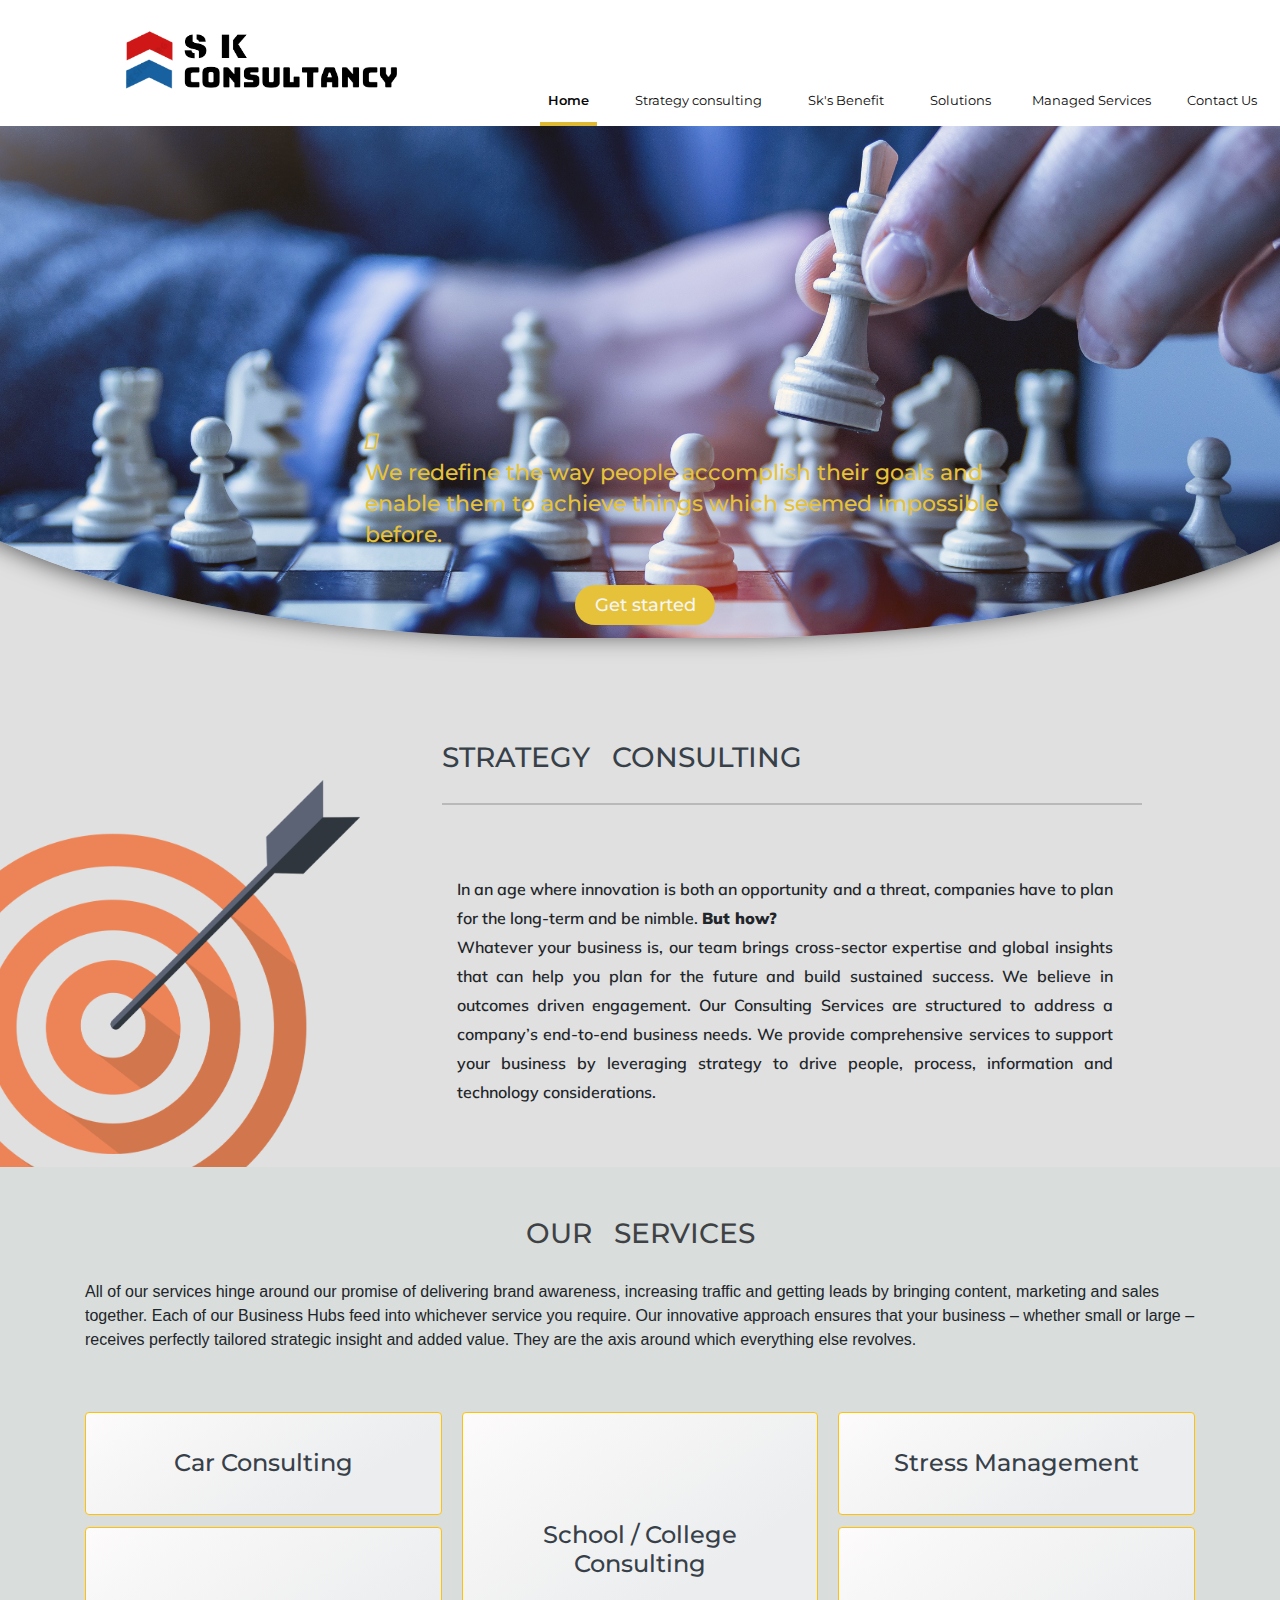
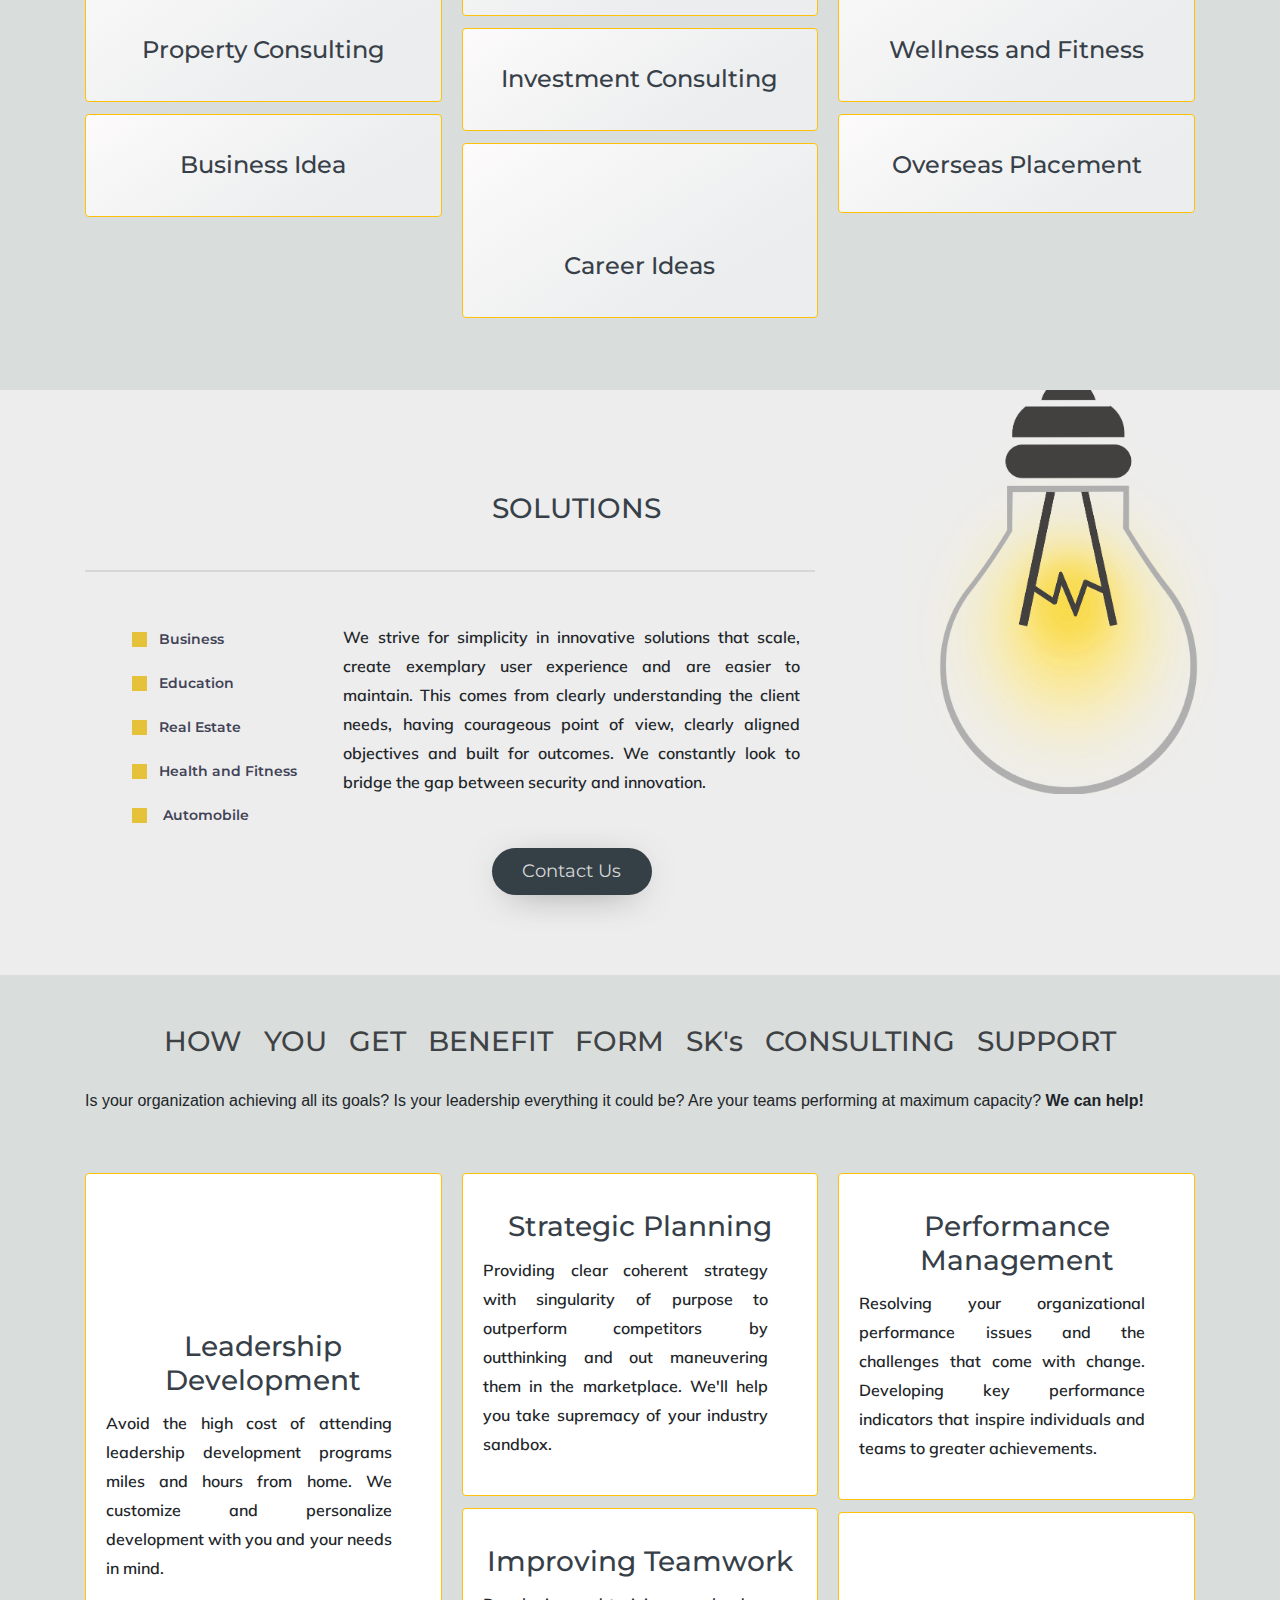
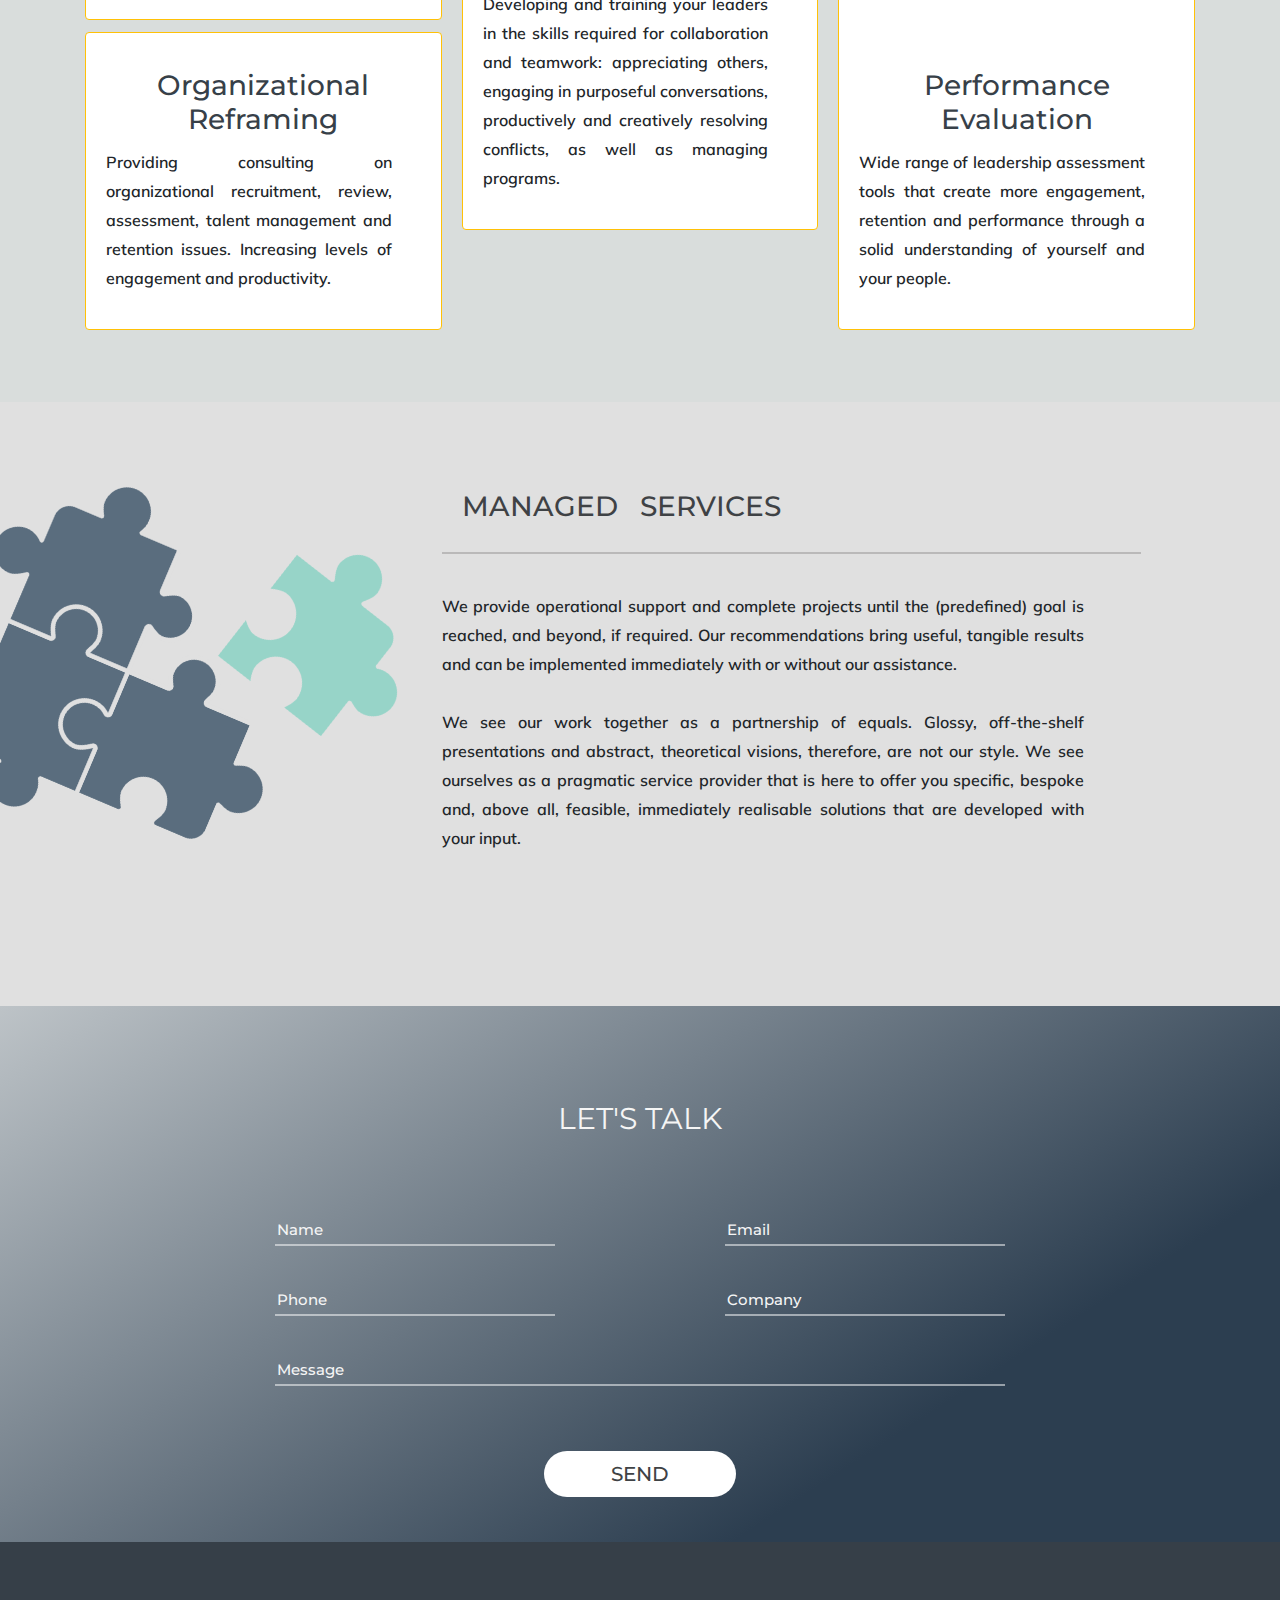
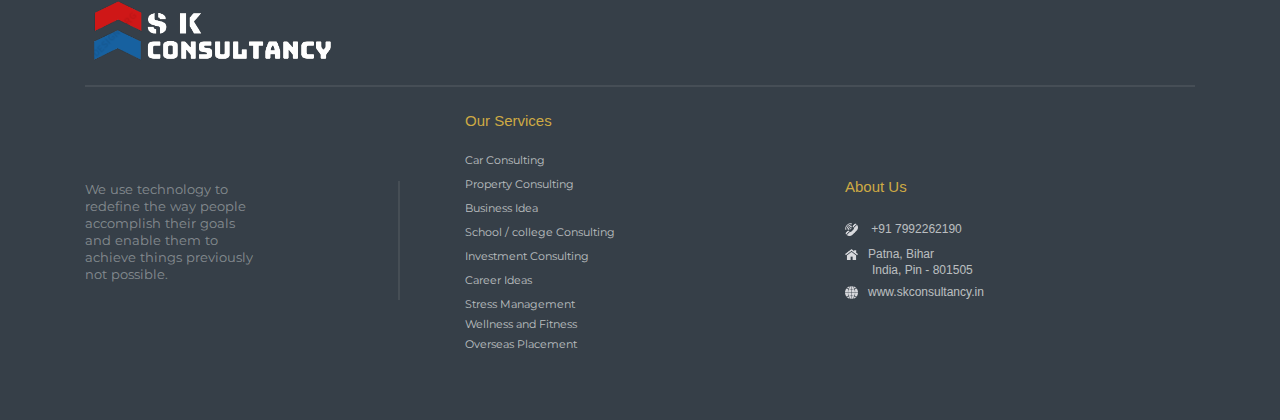
==== commit e9955f40: "initial commit" ====
--- a/index.html
+++ b/index.html
@@ -4,6 +4,10 @@
   <meta charset="UTF-8">
   <meta http-equiv="X-UA-Compatible" content="IE=edge">
   <meta name="viewport" content="width=device-width, initial-scale=1.0">
+
+  <!-- FavIcon -->
+<link rel="icon" href="images/fav.png">
+
   <title>Sk Consultancy</title>
 
   <link rel="stylesheet" href="https://pro.fontawesome.com/releases/v5.10.0/css/all.css" integrity="sha384-AYmEC3Yw5cVb3ZcuHtOA93w35dYTsvhLPVnYs9eStHfGJvOvKxVfELGroGkvsg+p" crossorigin="anonymous"/>
@@ -38,9 +42,10 @@
       <div class="first_home_curv_div">
           <div class="container">
               <div class="row">
-                  <div class="col-md-6">
-                      <h3 class="contant">We use technology to redefine the way people accomplish their goals and enable them to achieve things previously not possible.</h3>
-                      <div class="sec-1-btn">
+                  <div class="col-md-10 ">
+                      <h3 class="contant"><span><i class="fas fa-quote-left" style="color: #e6c23a;" ></i></span>
+                        <br>We redefine the way people accomplish their goals and enable them to achieve things which seemed impossible before.</h3>
+                      <div class="sec-1-btn ">
                           <a href="#lets"><button class="get-start">Get started</button></a>
                       </div>
                   </div>
@@ -50,7 +55,7 @@
   </section>
 
 
-  <section class="topSection">
+  <section class="topSection" id="strategy">
     <div class="container-fluid one_sec_set">
         <div class="row">
             <div class="col-md-4 list_col_set haed">
@@ -63,112 +68,104 @@
                 <div class="top-border-setting"></div>
                 <div class="container">
                 <div class="row">
-                    <div class="col-md-6 list_col_set column_p">
+                    <div class="col-md-10 list_col_set column_p">
                         <div class="para">
-                            <p class="para-1">In an age where innovation is both an opportunity and a threat, companies have to plan for the long-term and be nimble. But how? Whatever your business, our team brings cross-sector expertise and global insights that can
+                            <p class="para-1">In an age where innovation is both an opportunity and a threat, companies have to plan for the long-term and be nimble. <strong>But how? </strong>
+                              <br>
+                              Whatever your business is, our team brings cross-sector expertise and global insights that can
                                 help you plan for the future and build sustained success. We believe in outcomes driven engagement.
+                                Our Consulting Services are structured to address a company’s end-to-end business needs. We provide comprehensive services to support your business by leveraging strategy to drive people, process, information and technology considerations. 
+
+
                             </p>
                         </div>
-                        <div class="top-border-setting-copy"></div>
-                        <div class="btn-sec-2">
-                            <button class="learn-m" onclick="window.location.href = 'StrategyConsulting.html';">Learn more</button>
-                        </div>
-                    </div>
-                    <div class="col-md-6 list_col_set">
-                        <div class="web">
-                            <ul>
-                                <li class="list">
-                                    <span><i class="fa fa-square-o square" aria-hidden="true "></i>Technology Strategy</span>
-                                </li>
-                                <li class="list">
-                                    <span><i class="fa fa-square-o square" aria-hidden="true "></i>Architecture</span>
-                                </li>
-                                <li class="list">
-                                    <span><i class="fa fa-square-o square" aria-hidden="true "></i>Business Process Modeling</span>
-                                </li>
-                                <li class="list">
-                                    <span><i class="fa fa-square-o square" aria-hidden="true "></i>Customer Experience</span>
-                                </li>
-                                <li class="list">
-                                    <span><i class="fa fa-square-o square" aria-hidden="true "></i>Employee Experience</span>
-                                </li>
-                                <li class="list">
-                                    <span><i class="fa fa-square-o square" aria-hidden="true "></i>Agile Coaching</span>
-                                </li>
-                            </ul>
-                        </div>
-                        <div class="btn-sec-2_copy">
-                            <button class="learn-m-copy" onclick="window.location.href = 'StrategyConsulting.html';">Learn
-                            more</button>
-                        </div>
-                    </div>
                 </div>
-            </div>>
+            </div>
             </div>
         </div>
     </div>
 </section>
 
-<section class="home-sec-4">
+<section class="home-sec-4" id="ourService">
 <div class="container">
-    <h1 class="home_sec_four_hedding_set ">HOW YOU BENEFIT FORM SK's CONSULTING SUPPORT</h1>
-    <span class="">Is your organization achieving all its goals? Is your leadership everything it could be? Are your teams performing at maximum capacity? <strong>We can help!</strong></span></div>
+    <h1 class="home_sec_four_hedding_set "> OUR SERVICES</h1>
+    <span class="">
+<p style="font-size: 16px; ">         
+All of our services hinge around our promise of delivering brand awareness, increasing traffic and getting leads by bringing content, marketing and sales together. Each of our Business Hubs feed into whichever service you require. Our innovative approach ensures that your business – whether small or large – receives perfectly tailored strategic insight and added value. They are the axis around which everything else revolves.</p>
+
+</span></div>
 
     <div class="container" style="margin-top:60px ; padding-bottom:60px ">
     <div class="card-columns ">
-      <div class="card  ">
-        <div class="card-body text-center">
-          <p class="card-text"><i class="fas fa-street-view fa-5x"></i>
-            <h3 class="card-title">Leadership Development</h3>
-            <p class="para-3">Avoid the high cost of attending leadership development programs miles and hours from home. We customize and personalize development with you and your needs in mind.</p></p>
-        </div>
-      </div>
-      <div class="card ">
-        <div class="card-body text-center">
-          <p class="card-text">
-          <i class="fas fa-lightbulb fa-5x"></i>
-            <h3 class="card-title">Organizational Reframing</h3>
-            <p class="para-3">Providing consulting on organizational recruitment, review, assessment, talent management and retention issues. Increasing levels of engagement and productivity.</p>
-              
-          </p>
-        </div>
-      </div>
-      <div class="card ">
-        <div class="card-body text-center">
-          <p class="card-text">
-            <i class="fas fa-chess fa-5x"></i>
-            <h3 class="card-title">Strategic Planning</h3>
-            <p class="para-3"> Providing clear coherent strategy with singularity of purpose to outperform competitors by outthinking and out maneuvering them in the marketplace. We'll help you take supremacy of your industry
-                sandbox.</p>
-          </p>
-        </div>
-      </div>
-      <div class="card ">
-        <div class="card-body text-center">
-          <p class="card-text">
-           <i class="fab fa-teamspeak fa-5x"></i>
-            <h3 class="card-title">Improving Teamwork</h3>
-            <p class="para-3" >Developing and training your leaders in the skills required for collaboration and teamwork: appreciating others, engaging in purposeful conversations, productively and creatively resolving conflicts,
-                as well as managing programs.</p>
+      <div class="card border-warning cardservice  ">
+        <div class="card-body text-center">
+          <p class="card-text">
+            <i class="fas fa-car-alt fa-3x"></i>
+            <h4 class="card-title">Car Consulting</h4>
+            </p>
+        </div>
+      </div>
+      <div class="card border-warning cardservice ">
+        <div class="card-body text-center">
+          <p class="card-text">
+          <i class="fas fa-home fa-3x"></i>
+            <h4 class="card-title">Property Consulting</h4>
+          </p>
+        </div>
+      </div>
+      <div class="card border-warning cardservice ">
+        <div class="card-body text-center">
+          <p class="card-text">
+            <i class="fas fa-lightbulb fa-3x"></i>
+            <h4 class="card-title">Business Idea</h4>
+          </p>
+        </div>
+      </div>
+      <div class="card border-warning cardservice ">
+        <div class="card-body text-center">
+          <p class="card-text">
+           <i class="fas fa-university fa-3x"></i>
+            <h4 class="card-title">School / College Consulting</h4>
           </p>
         </div>
       </div>  
-      <div class="card">
-        <div class="card-body text-center">
-          <p class="card-text">
-            <i class="fas fa-user-tie fa-5x"></i>
-            <h3 class="card-title">Performance Management</h3>
-            <p class="para-3">Resolving your organizational performance issues and the challenges that come with change. Developing key performance indicators that inspire individuals and teams to greater achievements.</p>
-          </p>
-        </div>
-      </div>
-      <div class="card">
-        <div class="card-body text-center">
-          <p class="card-text">
-           <i class="fas fa-user-secret fa-5x"  ></i>
-            <h3 class="card-title">Performance Evaluation</h3>
-            <p class="para-3">Wide range of leadership assessment tools that create more engagement, retention and performance through a solid understanding of yourself and your people.</p>
-          </p>
+      <div class="card border-warning cardservice ">
+        <div class="card-body text-center">
+          <p class="card-text">
+            <i class="fas fa-coins fa-3x"></i>
+            <h4 class="card-title">Investment Consulting</h4>
+          </p>
+        </div>
+      </div>
+      <div class="card border-warning cardservice ">
+        <div class="card-body text-center">
+          <p class="card-text">
+            <i class="fas fa-graduation-cap fa-3x"></i>
+            <h4 class="card-title">Career Ideas</h4>
+          </p>
+        </div>
+      </div>
+      <div class="card border-warning cardservice ">
+        <div class="card-body text-center">
+          <p class="card-text">
+            <i class="fas fa-brain fa-3x "> </i>
+            <h4 class="card-title">Stress Management</h4>
+          </p>
+        </div>
+      </div>
+      <div class="card border-warning cardservice ">
+        <div class="card-body text-center">
+          <p class="card-text">
+            <i class="fas fa-heartbeat fa-3x"></i>
+            <h4 class="card-title">Wellness and Fitness</h4>
+          </p>
+        </div>
+      </div>
+      <div class="card border-warning cardservice">
+        <div class="card-body text-center">
+          <p class="card-text">
+           <i class="fas fa-user-graduate fa-3x"></i>
+            <h4 class="card-title">Overseas Placement</h4>
         </div>
       </div>
     </div>
@@ -177,7 +174,7 @@
   </section>
 
 
-<section class="home-sec-2 ">
+<section class="home-sec-2 " id="soln">
   <div class="container">
       <div class="row">
           <div class="col-md-8 list_col_set item1 home_sec_two_col_first_set ">
@@ -197,24 +194,24 @@
                       <div class="home_sec_tow_list_div">
                           <ul>
                               <li class="list">
-                                  <span><i class="fa fa-square-o square" aria-hidden="true "></i>Salesforce</span>
+                                  <span><i class="fa fa-square-o square" aria-hidden="true "></i>Business</span>
                               </li>
                               <li class="list">
-                                  <span><i class="fa fa-square-o square" aria-hidden="true "></i>Cybersecurity</span>
+                                  <span><i class="fa fa-square-o square" aria-hidden="true "></i>Education</span>
                               </li>
                               <li class="list">
-                                  <span><i class="fa fa-square-o square" aria-hidden="true "></i>Automation</span>
+                                  <span><i class="fa fa-square-o square" aria-hidden="true "></i>Real Estate</span>
                               </li>
                               <li class="list">
-                                  <span><i class=" fa fa-square-o square " aria-hidden="true "></i>Infrastructure</span>
+                                  <span><i class=" fa fa-square-o square " aria-hidden="true "></i>Health and Fitness</span>
                               </li>
                               <li class="list">
-                                  <span><i class="fa fa-square-o square" aria-hidden="true"></i>Mainframe Modernization</span>
+                                  <span><i class="fa fa-square-o square" aria-hidden="true"></i> Automobile </span>
                               </li>
                           </ul>
                       </div>
                       <div class="btn-sec-2_copy">
-                          <button class="learn-m-copy" onclick="window.location.href = 'Solution.html';">Learn more</button>
+                          <button class="learn-m-copy" onclick="window.location.href = '#letss';">Contact us</button>
                       </div>
                   </div>
                   <div class="col-md-8 list_col_set item3 column_p">
@@ -226,7 +223,7 @@
                       </div>
                       <div class="sec-home-border-setting-copy"></div>
                       <div class="btn-sec-2">
-                          <button class="learn-m" onclick="window.location.href = 'Solution.html';">Learn more</button>
+                          <button class="learn-m" onclick="window.location.href = '#lets';">Contact Us</button>
                       </div>
                   </div>
               </div>
@@ -240,8 +237,75 @@
 </section>
 
 
-
-<section class="home-sec-3">
+<section class="home-sec-4" id="skBenefit">
+    <div class="container">
+        <h1 class="home_sec_four_hedding_set ">HOW YOU GET BENEFIT FORM SK's CONSULTING SUPPORT</h1>
+        <span class="">Is your organization achieving all its goals? Is your leadership everything it could be? Are your teams performing at maximum capacity? <strong>We can help!</strong></span></div>
+    
+        <div class="container" style="margin-top:60px ; padding-bottom:60px ">
+        <div class="card-columns ">
+          <div class="card border-warning ">
+            <div class="card-body text-center">
+              <p class="card-text"><i class="fas fa-street-view fa-5x"></i>
+                <h3 class="card-title">Leadership Development</h3>
+                <p class="para-3">Avoid the high cost of attending leadership development programs miles and hours from home. We customize and personalize development with you and your needs in mind.</p></p>
+            </div>
+          </div>
+          <div class="card border-warning">
+            <div class="card-body text-center">
+              <p class="card-text">
+              <i class="fas fa-lightbulb fa-5x"></i>
+                <h3 class="card-title">Organizational Reframing</h3>
+                <p class="para-3">Providing consulting on organizational recruitment, review, assessment, talent management and retention issues. Increasing levels of engagement and productivity.</p>
+                  
+              </p>
+            </div>
+          </div>
+          <div class="card border-warning">
+            <div class="card-body text-center">
+              <p class="card-text">
+                <i class="fas fa-chess fa-5x"></i>
+                <h3 class="card-title">Strategic Planning</h3>
+                <p class="para-3"> Providing clear coherent strategy with singularity of purpose to outperform competitors by outthinking and out maneuvering them in the marketplace. We'll help you take supremacy of your industry
+                    sandbox.</p>
+              </p>
+            </div>
+          </div>
+          <div class="card border-warning">
+            <div class="card-body text-center">
+              <p class="card-text">
+               <i class="fab fa-teamspeak fa-5x"></i>
+                <h3 class="card-title">Improving Teamwork</h3>
+                <p class="para-3" >Developing and training your leaders in the skills required for collaboration and teamwork: appreciating others, engaging in purposeful conversations, productively and creatively resolving conflicts,
+                    as well as managing programs.</p>
+              </p>
+            </div>
+          </div>  
+          <div class="card border-warning">
+            <div class="card-body text-center">
+              <p class="card-text">
+                <i class="fas fa-user-tie fa-5x"></i>
+                <h3 class="card-title">Performance Management</h3>
+                <p class="para-3">Resolving your organizational performance issues and the challenges that come with change. Developing key performance indicators that inspire individuals and teams to greater achievements.</p>
+              </p>
+            </div>
+          </div>
+          <div class="card border-warning">
+            <div class="card-body text-center">
+              <p class="card-text">
+               <i class="fas fa-user-secret fa-5x"  ></i>
+                <h3 class="card-title">Performance Evaluation</h3>
+                <p class="para-3">Wide range of leadership assessment tools that create more engagement, retention and performance through a solid understanding of yourself and your people.</p>
+              </p>
+            </div>
+          </div>
+        </div>
+      </div>
+      </div>
+      </section>
+    
+
+<section class="home-sec-3" id="manage">
   <div class="container-fluid">
       <div class="row home_therd_sec_first_row">
           <div class="col-md-4 list_col_set haed">
@@ -259,39 +323,19 @@
               <div class="container">
               <div class="row">
                   <div class="home_sec_three_border_set"></div>
-                  <div class="col-md-8 list_col_set pl-0 column_p">
+                  <div class="col-md-10 list_col_set pl-0 column_p">
                       <div class="home_para-3_div">
-                          <p class="para-3">Are your applications, whether custom or SaaS not being maintained properly? Do you have a huge backlog of Help Desk tickets and users are not getting the right experience? Do you have a list of defects, enhancements, requests
-                              queued up for Salesforce but not enough resources? Are you struggling to monitor your IT systems? If Yes, we can take the headaches of managing IT services for you, so your employees can focus on innovation and solving
-                              business problems.
+                          <p class="para-3">
+                          We provide operational support and complete projects until the (predefined) goal is reached, and beyond, if required. Our recommendations bring useful, tangible results and can be implemented immediately with or without our assistance.
+<br><br>
+We see our work together as a partnership of equals. Glossy, off-the-shelf presentations and abstract, theoretical visions, therefore, are not our style. We see ourselves as a pragmatic service provider that is here to offer you specific, bespoke and, above all, feasible, immediately realisable solutions that are developed with your input.
+
                           </p>
                       </div>
                       <div class="home_sec_three_border_set-copy"></div>
-                      <div class="btn-sec-2">
-                          <button class="learn-m" onclick="window.location.href = 'managedService.html';">Learn more</button>
-                      </div>
-                  </div>
-                  <div class="col-md-4 list_col_set pl-0 pr-0">
-                      <div class="home_sec_three_list_div">
-                          <ul>
-                              <li class="list">
-                                  <span><i class="fa fa-square-o square" aria-hidden="true "></i>Security Operations Center (SOC)</span>
-                              </li>
-                              <li class="list">
-                                  <span><i class="fa fa-square-o square" aria-hidden="true "></i>Help Desk as a Service (HDaaS) </span>
-                              </li>
-                              <li class="list">
-                                  <span><i class="fa fa-square-o square" aria-hidden="true "></i>Application Management</span>
-                              </li>
-                              <li class="list">
-                                  <span><i class="fa fa-square-o square" aria-hidden="true "></i>Salesforce Support as a Service</span>
-                              </li>
-                          </ul>
-                      </div>
-                      <div class="btn-sec-2_copy">
-                          <button class="learn-m-copy" onclick="window.location.href = 'managedservice.html';">Learn more</button>
-                      </div>
-                  </div>
+                      
+                  </div>
+                 
               </div>
               </div>
           </div>
--- a/css/style.css
+++ b/css/style.css
@@ -196,13 +196,12 @@
 }
 
 .contant {
-  color: #f4fbff;
+  color: #e6c23a;
   font-size: 22px;
   font-family: montserrat, sans-serif;
-  max-width: 73%;
-  font-weight: 100 !important;
   line-height: 31px;
-  padding-top: 92px;
+  padding-top: 300px;
+  padding-left: 280px;
 }
 
 .start {
@@ -222,13 +221,14 @@
 }
 
 .sec-1-btn {
-  margin-top: 62px;
+  margin-top: 35px;
+  margin-left: 490px;
 }
 
 .get-start {
   width: 140px;
   height: 40px;
-  background-color: red;
+  background-color: #e6c23a;
   font-family: montserrat, sans-serif;
   border: none;
   color: whitesmoke;
@@ -250,9 +250,8 @@
 }
 
 .para-1 {
-  font-size: 14px;
+  font-size: 16px;
   line-height: 29px;
-  color: #7a8793;
   text-align: justify;
   font-weight: 600;
   font-family: muli;
@@ -747,11 +746,6 @@
   width: 868px;
 }
 
-.loked_png_cyber-secure {
-  width: 145px;
-  padding: 10%;
-}
-
 .center-align-card-naru {
   position: absolute;
   bottom: -85px;
@@ -862,30 +856,6 @@
   background-size: cover;
 }
 
-.sc-new-img-1-change {
-  background-image: url(../images/Solutions_Cybersecurity/hacker-code.jpg);
-  height: 401px !important;
-  background-repeat: no-repeat;
-  width: 100%;
-  background-position: center;
-  display: flex;
-  background-size: 100%;
-  position: relative;
-  background-size: cover;
-}
-
-.cyber-dotted-img-jaycyber-dotted-img-jay-help {
-  position: absolute;
-  top: 0;
-}
-
-.help-desk-dot {
-  position: absolute;
-  width: 210px;
-  top: 0;
-  left: 10px;
-}
-
 .center-align-card-1 {
   position: absolute;
   bottom: -4%;
@@ -949,12 +919,6 @@
   height: 40vh;
 }
 
-.cyber-img-1 {
-  align-items: center;
-  display: flex;
-  height: 100%;
-}
-
 .managed-ser {
   color: #364048;
   font-weight: 500;
@@ -1019,13 +983,6 @@
 
 .last-li-cyber_ul {
   padding-top: 1rem;
-}
-
-.cyber-dotted-img-jay {
-  position: absolute;
-  left: 23%;
-  bottom: 63%;
-  padding: 0 16px 12px 13px;
 }
 
 .managed-card-my {
@@ -1060,21 +1017,6 @@
   z-index: 5;
   width: 110%;
   right: -4%;
-}
-
-.manage-1 {
-  color: #fff;
-  font-size: 28px;
-  font-weight: 400;
-  font-family: montserrat, sans-serif;
-  display: flex;
-  justify-content: flex-start;
-  align-items: center;
-}
-
-.manage-1-div {
-  padding: 0 !important;
-  padding-top: 210px !important;
 }
 
 .for-border {
@@ -1163,15 +1105,6 @@
   border-bottom: 4px solid #deb935;
 }
 
-.scyber-page-img {
-  background-image: url(../images/Solutions/solution-cover.jpg);
-  background-repeat: no-repeat;
-  background-size: cover;
-  max-width: 100%;
-  height: 500px;
-  position: relative;
-  background-position: center;
-}
 .salesforce-top_hadding-set {
   color: #fff;
   font-size: 1.55rem;
@@ -1181,190 +1114,6 @@
   margin-left: 18%;
 }
 
-.salesforce_dot_img {
-  width: 18%;
-  margin-left: 23%;
-}
-
-.cyber-for-border {
-  border-left: 1px solid #a9a9a9;
-}
-
-.cyber-part1 {
-  font-size: 16px;
-  width: 658px;
-  padding-left: 30px;
-  line-height: 26px;
-  color: #2f3031d1;
-  font-family: muli;
-  font-weight: 500;
-}
-
-.cyber-s-part2 {
-  font-size: 16px;
-  width: 639px;
-  padding-left: 30px;
-  line-height: 26px;
-  color: #2f3031d1;
-  font-family: muli;
-  font-weight: 500;
-}
-
-.cyber-security-my {
-  padding-top: 160px !important;
-  padding-bottom: 70px;
-}
-
-.cyber-security-my-to-naru {
-  padding-bottom: 40px;
-}
-
-.cyber-saction-2 {
-  background-color: #eee;
-  position: relative;
-  height: 100%;
-  padding-bottom: 75px;
-}
-
-.our-cyber-securities {
-  font-size: 27px;
-  font-weight: 500;
-  color: #364048;
-  word-spacing: 8px;
-  font-family: montserrat, sans-serif;
-  margin-top: 60px;
-}
-
-.cyber-security-card {
-  border: none !important;
-  border-top-left-radius: 40px !important;
-  border-bottom-left-radius: 40px !important;
-  width: 100%;
-  padding-top: 65px;
-  box-shadow: 0 0 13px 5px #d3d3d333;
-  right: 0;
-  padding-bottom: 55px;
-  margin-right: 0;
-}
-
-.assessment-cyber {
-  font-weight: 400;
-  word-spacing: 6px;
-  letter-spacing: 1px;
-  box-shadow: 0 1px 2px 0 #495968;
-  color: #d8c277;
-  padding: 12px 24px;
-  background-color: #495968;
-  width: 18%;
-  font-size: 1.1rem;
-  display: inline;
-}
-
-.cyber-serr-para {
-  width: 410px;
-  color: #424141de;
-  font-size: 13px;
-  font-family: montserrat, sans-serif;
-  font-weight: 500;
-}
-
-.cyber-serr-div {
-  padding-top: 3rem;
-  padding-left: 102px;
-}
-
-.cyber-serr-para_div {
-  border-bottom: 2px solid #d3d3d373;
-  width: 450px;
-  margin-left: 111px;
-  padding-top: 17px;
-  margin-bottom: 17px;
-}
-
-.cyber-jay {
-  font-size: 15px;
-  color: #364048;
-  margin-left: 105px;
-  font-family: montserrat, sans-serif;
-}
-
-.last-li-cyber {
-  list-style: none;
-  font-size: 13px;
-  margin-left: 88px;
-  font-family: muli;
-  font-weight: 500;
-}
-
-.second_last_list {
-  list-style: none;
-  font-size: 13px;
-  font-family: muli;
-  font-weight: 500;
-}
-
-.cyber-last-span {
-  color: #716f6f;
-}
-
-.assessment-01-img {
-  position: absolute;
-  top: 0%;
-  right: 0;
-}
-
-.assesment_img {
-  width: 450px;
-}
-
-.security-training-01 {
-  position: absolute;
-  top: 0;
-  right: 0;
-}
-
-.cyber-serr-para-cyber {
-  width: 35%;
-  padding: 0 0 25px;
-  color: #424141c2;
-  font-weight: 400;
-  border-bottom: 2px solid #d3d3d373;
-  font-size: 13px;
-  line-height: 20px;
-  font-family: montserrat, sans-serif;
-  font-weight: 500;
-}
-
-.traning_img {
-  width: 500px;
-}
-
-.cyber-last-card-1 {
-  padding-top: 5rem !important;
-}
-
-.managed-ser-cyber {
-  color: #364048;
-  letter-spacing: 0;
-  word-spacing: 1px;
-  font-weight: 400;
-  font-size: 1.8rem;
-  font-family: montserrat, sans-serif;
-}
-
-.last-po-absolute {
-  position: absolute;
-  top: -135px;
-  left: 0;
-}
-
-.cyber-dotted-img {
-  position: absolute;
-  left: 23%;
-  bottom: 65%;
-  padding: 0 16px 12px 13px;
-}
-
 .one_sec_set {
   margin-top: 45px;
 }
@@ -1397,9 +1146,9 @@
 }
 
 .para-2 {
-  font-size: 14px;
+  font-size: 16px;
   line-height: 29px;
-  color: #73748d;
+
   text-align: justify;
   font-weight: 600;
   font-family: muli;
@@ -1445,6 +1194,7 @@
 
 .home-sec-3 {
   background-color: #e0e0e0;
+  padding-bottom: 100px;
 }
 .home-sec-4 {
   background-color: #d9dddc;
@@ -1452,6 +1202,9 @@
 
 .card {
   background-color: #d9dddc;
+}
+.cardservice {
+  background-image: linear-gradient(147deg, #fdfbfb 0%, #ebedee 74%);
 }
 
 .card:hover {
@@ -1481,9 +1234,9 @@
 }
 
 .para-3 {
-  font-size: 14px;
+  font-size: 16px;
   line-height: 29px;
-  color: #73748d;
+
   text-align: justify;
   font-weight: 500;
   font-family: muli;
@@ -1590,17 +1343,6 @@
   }
   .hacker_img {
     width: 160px;
-  }
-  .cyber-security-my {
-    padding-top: 120px !important;
-    padding-bottom: 35px;
-  }
-  .cyber-part1,
-  .cyber-s-part2 {
-    width: 100%;
-    text-align: justify;
-    padding-left: 0;
-    font-size: 15px;
   }
   .about-text-cyber {
     font-size: 15px;
@@ -1631,11 +1373,6 @@
     display: flex;
     justify-content: center;
   }
-  .cyber-security-card {
-    border-top-left-radius: 0 !important;
-    border-bottom-left-radius: 0 !important;
-    width: 97%;
-  }
   .web {
     margin-top: 0;
     margin-left: 0;
@@ -1847,9 +1584,6 @@
   }
 }
 
-.Ecosystem_img_div {
-  text-align: center;
-}
 .process_hedding_set {
   color: #00a1e1;
   margin-top: 22px;
@@ -1972,14 +1706,6 @@
   padding: 50px 0;
 }
 
-.Ecosystem_img_div {
-  text-align: center;
-}
-
-.Ecosystem_img {
-  width: 50%;
-}
-
 .data_mgnt {
   width: 1070px;
 }
@@ -2093,10 +1819,6 @@
 
 .security-img {
   width: 180px;
-}
-
-.cyber-img-set {
-  width: 170px;
 }
 
 .service-img-mng-set {
@@ -2230,10 +1952,6 @@
     font-weight: 300;
     text-align: center;
   }
-  .cyber-security-my-to-naru {
-    height: auto;
-    padding-bottom: 20px;
-  }
   .home_hedding_color_set_div {
     justify-content: center;
   }
@@ -2319,6 +2037,7 @@
   }
   .sec-1-btn {
     margin-top: 40px;
+    margin-left: 20px;
   }
   .top-border-setting-copy-footer {
     border-bottom: 2px solid #525b65;
@@ -2541,21 +2260,6 @@
     height: 100%;
     justify-content: center;
     padding-bottom: 0;
-  }
-  .cyber-img-1 {
-    display: flex;
-    align-items: center;
-    height: 100%;
-    justify-content: center;
-    padding-bottom: 0;
-  }
-  .cyber-img_div {
-    display: flex;
-    align-items: center;
-    height: 100%;
-    justify-content: center;
-    padding-bottom: 0;
-    width: 100%;
   }
   .managed-page-img-last {
     background-image: url(../images/ManagedServices/cover--with-filter.jpg);
@@ -2607,7 +2311,7 @@
     height: 100%;
   }
   .card-title {
-    width: 80%;
+    width: 100%;
   }
   .card-body {
     text-align: -webkit-center;
@@ -2630,22 +2334,6 @@
 
   .map-img-about {
     display: none;
-  }
-  .manage-service_1 {
-    font-size: 12px;
-    text-align: justify;
-    word-spacing: 0;
-    width: 100%;
-    line-height: 18px;
-    padding-left: 0;
-  }
-  .sf-could_1 {
-    font-size: 12px;
-    text-align: justify;
-    word-spacing: 0;
-    width: 100%;
-    line-height: 18px;
-    padding-left: 0 !important;
   }
   .managed-card-my {
     max-width: 90%;
@@ -2687,27 +2375,6 @@
   .assesment_img,
   .traning_img {
     width: 210px;
-  }
-  .cyber-serr-para {
-    width: 100%;
-  }
-  .cyber-serr-para_div {
-    width: 100%;
-    margin-left: 0;
-  }
-  .cyber-serr-para-cyber {
-    width: 100%;
-  }
-  .cyber-serr-div {
-    padding-left: 20px;
-    padding-right: 20px;
-  }
-  .cyber-jay {
-    margin-left: 20px;
-    margin-bottom: 20px;
-  }
-  .last-li-cyber {
-    margin-left: 20px;
   }
 
   .manage-soc-img {
@@ -2739,9 +2406,6 @@
   .soc_d_card {
     height: 110px;
   }
-  .manage-1 {
-    margin-left: 25px;
-  }
   .center-align-card-naru_soc {
     bottom: -35px;
   }
@@ -2773,11 +2437,6 @@
     padding-top: 50px;
   }
   .card_auto_col_p {
-    padding-left: 0 !important;
-    padding-right: 0 !important;
-  }
-  .Ecosystem_img_div {
-    text-align: center;
     padding-left: 0 !important;
     padding-right: 0 !important;
   }
@@ -2812,9 +2471,6 @@
     margin-top: 23px;
     margin-bottom: 15px;
     font-size: 25px;
-  }
-  .manage-1-div {
-    padding-top: 192px !important;
   }
   .loked_png_cs_text {
     padding-left: 0 !important;
@@ -3006,7 +2662,8 @@
     padding: 0%;
   }
   .contant {
-    padding-top: 180px;
+    padding-top: 190px;
+    padding-left: 10px;
   }
   .solution-class-media {
     position: absolute;
@@ -3521,10 +3178,6 @@
     font-weight: 300;
     text-align: center;
   }
-  .cyber-security-my-to-naru {
-    height: auto;
-    padding-bottom: 20px;
-  }
   .home_hedding_color_set_div {
     justify-content: center;
   }
@@ -3784,13 +3437,6 @@
   .dot-matrix-solve-page {
     display: none;
   }
-  .cyber-img-set {
-    position: absolute;
-    left: 0;
-    right: 0;
-    margin: 0 auto;
-    top: 20px;
-  }
   .btnn-div {
     text-align: center;
   }
@@ -3812,21 +3458,6 @@
     height: 100%;
     justify-content: center;
     padding-bottom: 0;
-  }
-  .cyber-img-1 {
-    display: flex;
-    align-items: center;
-    height: 100%;
-    justify-content: center;
-    padding-bottom: 0;
-  }
-  .cyber-img_div {
-    display: flex;
-    align-items: center;
-    height: 100%;
-    justify-content: center;
-    padding-bottom: 0;
-    width: 100%;
   }
   .managed-page-img-last {
     background-image: url(../images/ManagedServices/cover--with-filter.jpg);
@@ -3902,7 +3533,7 @@
     font-weight: 500;
   }
   .card-title {
-    width: 80%;
+    width: 100%;
   }
   .card-body {
     text-align: -webkit-center;
@@ -3921,25 +3552,9 @@
   .map-img-about {
     display: none;
   }
-  .manage-service_1 {
-    font-size: 12px;
-    text-align: justify;
-    word-spacing: 0;
-    width: 100%;
-    line-height: 18px;
-    padding-left: 0;
-  }
   .card_position_set {
     flex: 0 0 100% !important;
     max-width: 100% !important;
-  }
-  .sf-could_1 {
-    font-size: 12px;
-    text-align: justify;
-    word-spacing: 0;
-    width: 100%;
-    line-height: 18px;
-    padding-left: 0 !important;
   }
   .managed-card-my {
     max-width: 65%;
@@ -3981,24 +3596,6 @@
   .assesment_img,
   .traning_img {
     width: 210px;
-  }
-  .cyber-serr-para {
-    width: 100%;
-  }
-  .cyber-serr-para_div {
-    width: 100%;
-    margin-left: 0;
-  }
-  .cyber-serr-para-cyber {
-    width: 100%;
-  }
-  .cyber-serr-div {
-    padding-left: 20px;
-    padding-right: 20px;
-  }
-  .cyber-jay {
-    margin-left: 20px;
-    margin-bottom: 20px;
   }
   .last-li-cyber {
     margin-left: 20px;
@@ -4035,9 +3632,6 @@
   .soc_d_card {
     height: 110px;
   }
-  .manage-1 {
-    margin-left: 25px;
-  }
   .center-align-card-naru_soc {
     bottom: -35px;
   }
@@ -4079,11 +3673,6 @@
     padding-top: 50px;
   }
   .card_auto_col_p {
-    padding-left: 0 !important;
-    padding-right: 0 !important;
-  }
-  .Ecosystem_img_div {
-    text-align: center;
     padding-left: 0 !important;
     padding-right: 0 !important;
   }
@@ -4153,17 +3742,7 @@
   .hacker_img {
     width: 160px;
   }
-  .cyber-security-my {
-    padding-top: 120px !important;
-    padding-bottom: 35px;
-  }
-  .cyber-part1,
-  .cyber-s-part2 {
-    width: 100%;
-    text-align: justify;
-    padding-left: 0;
-    font-size: 15px;
-  }
+
   .assessment-01-img {
     top: -3%;
     right: 0;
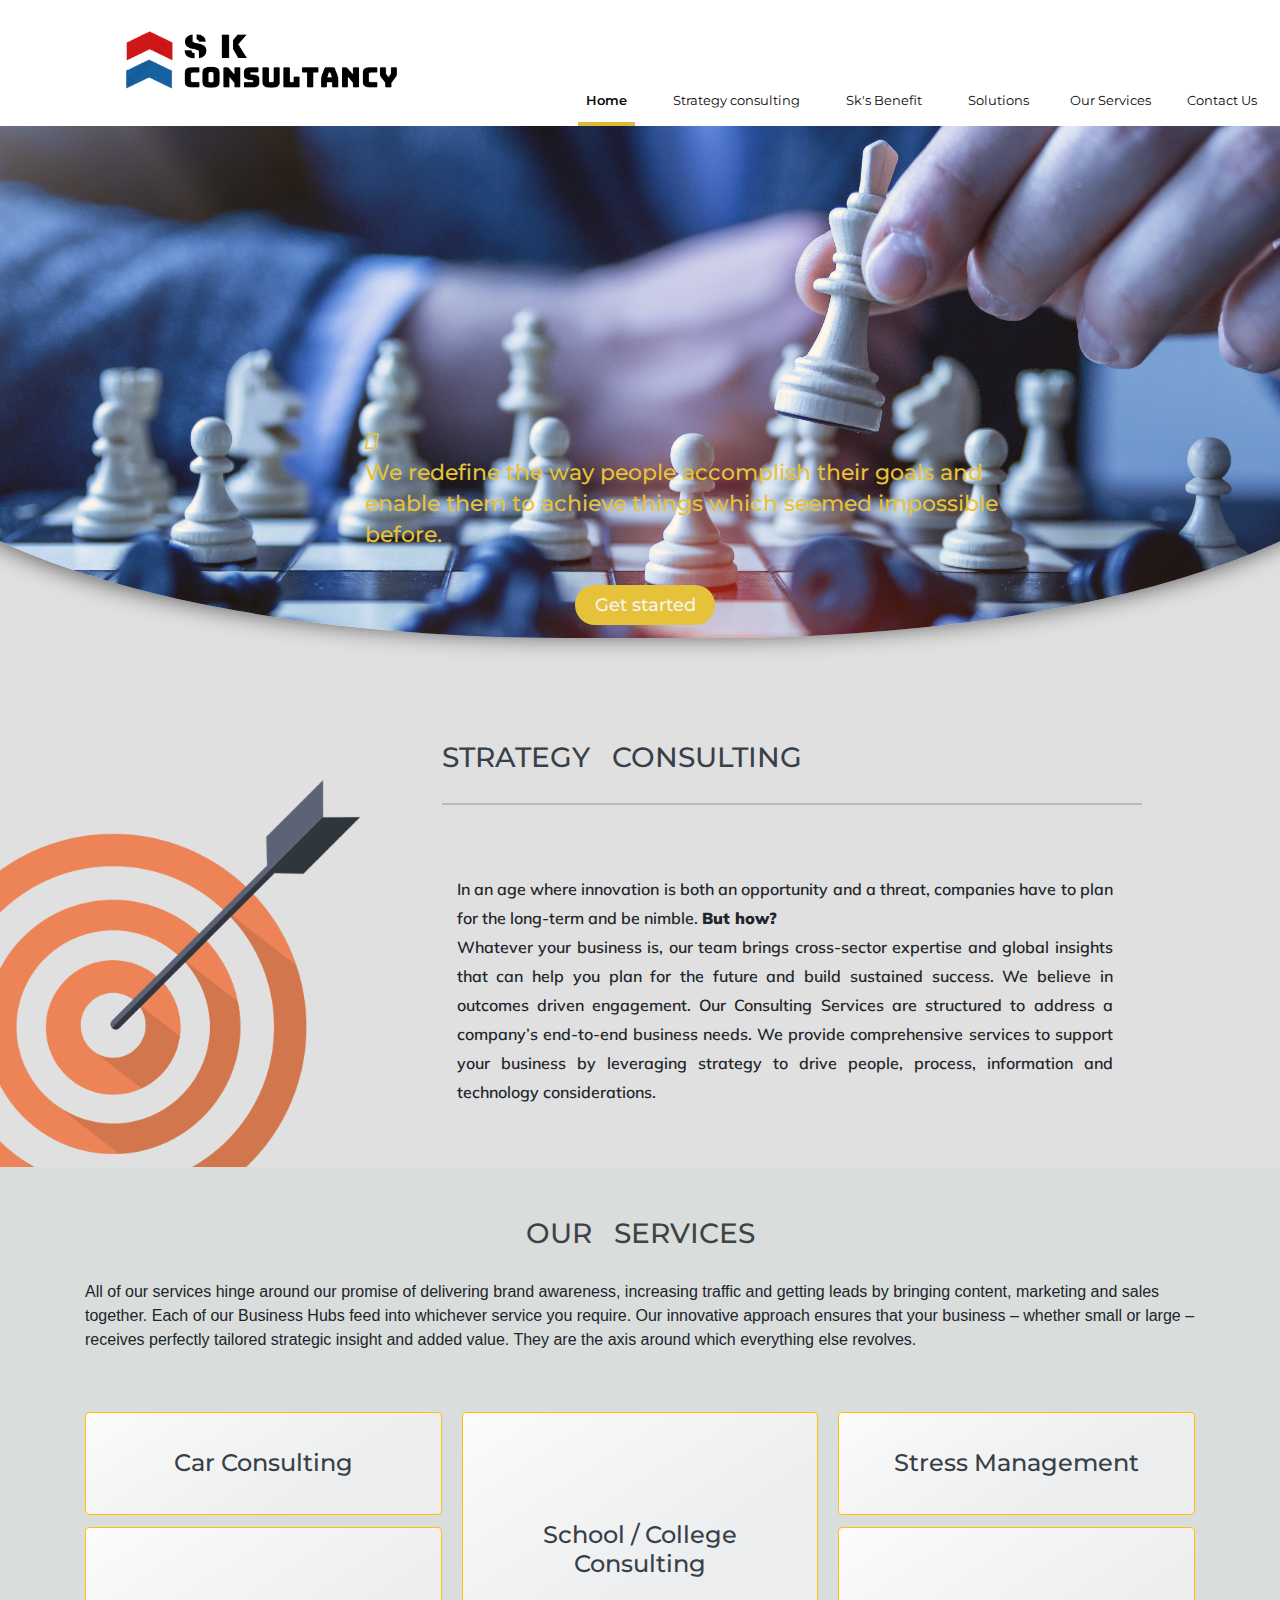
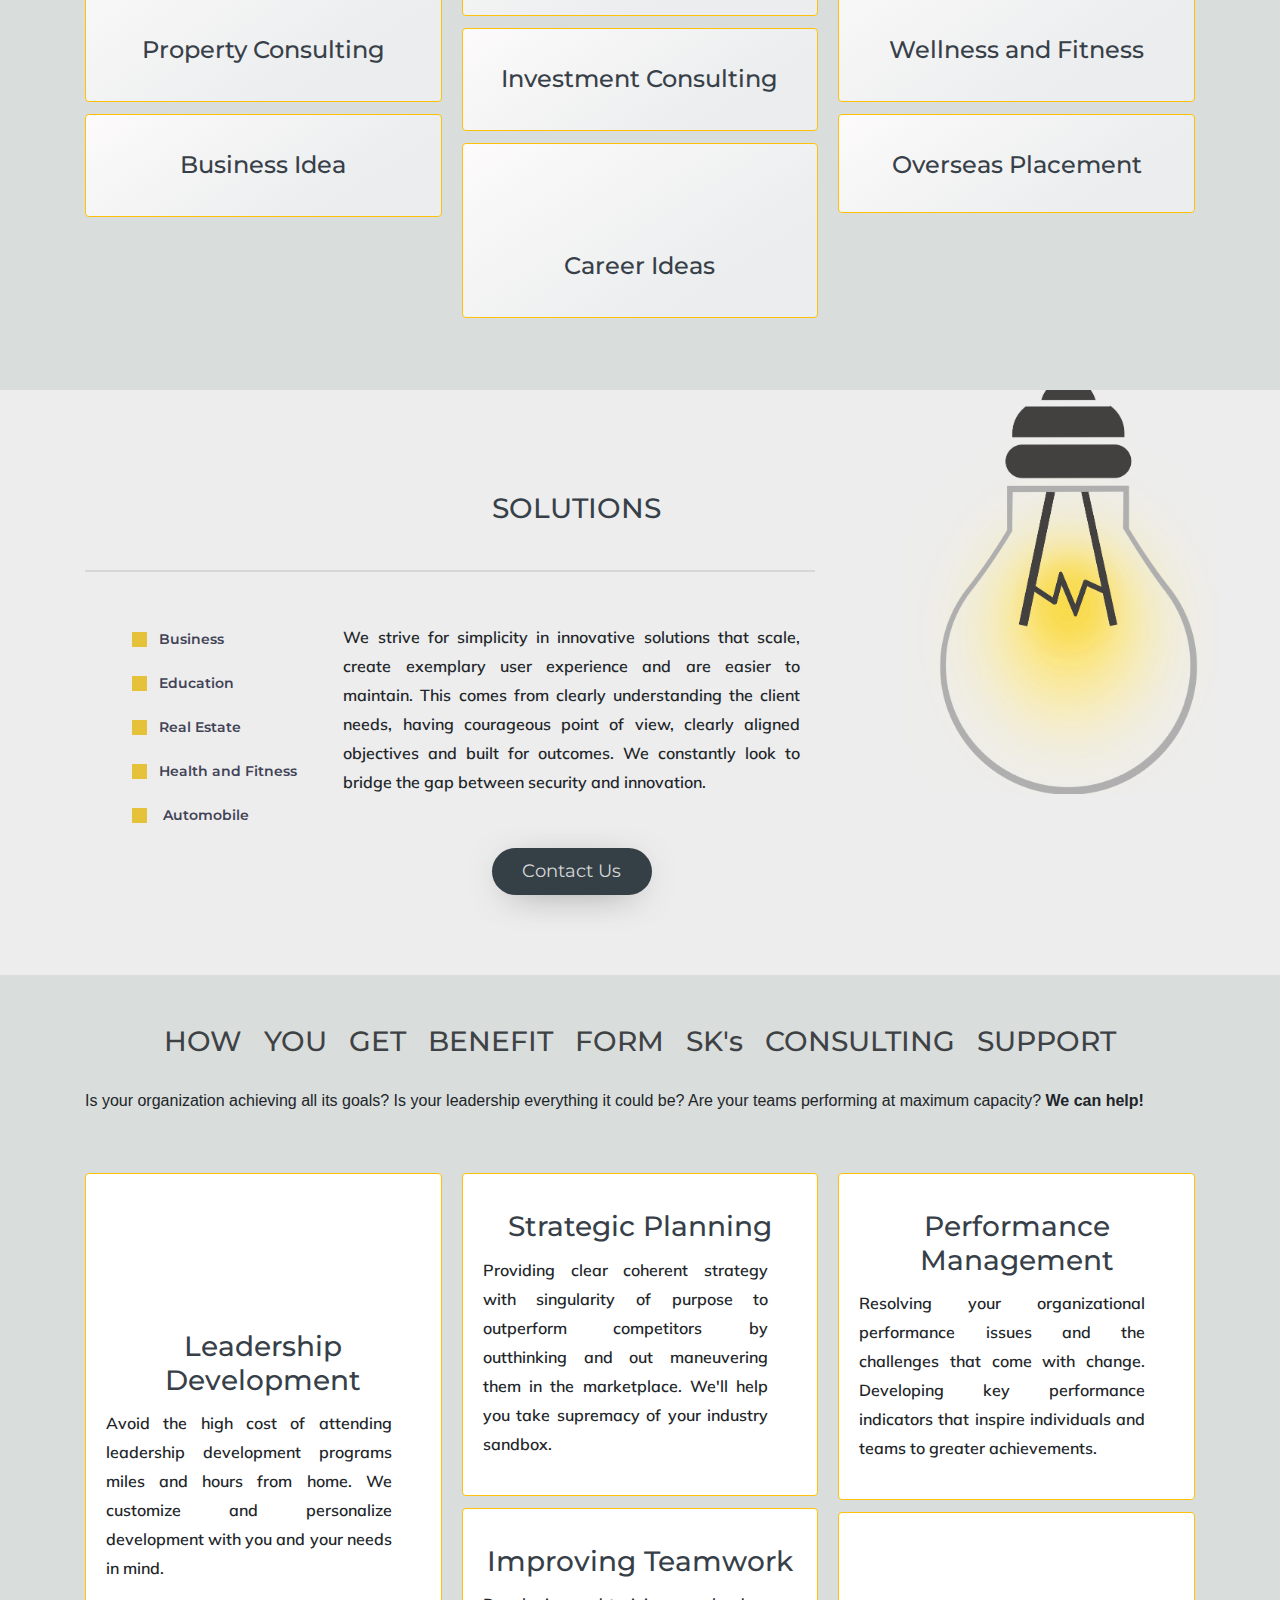
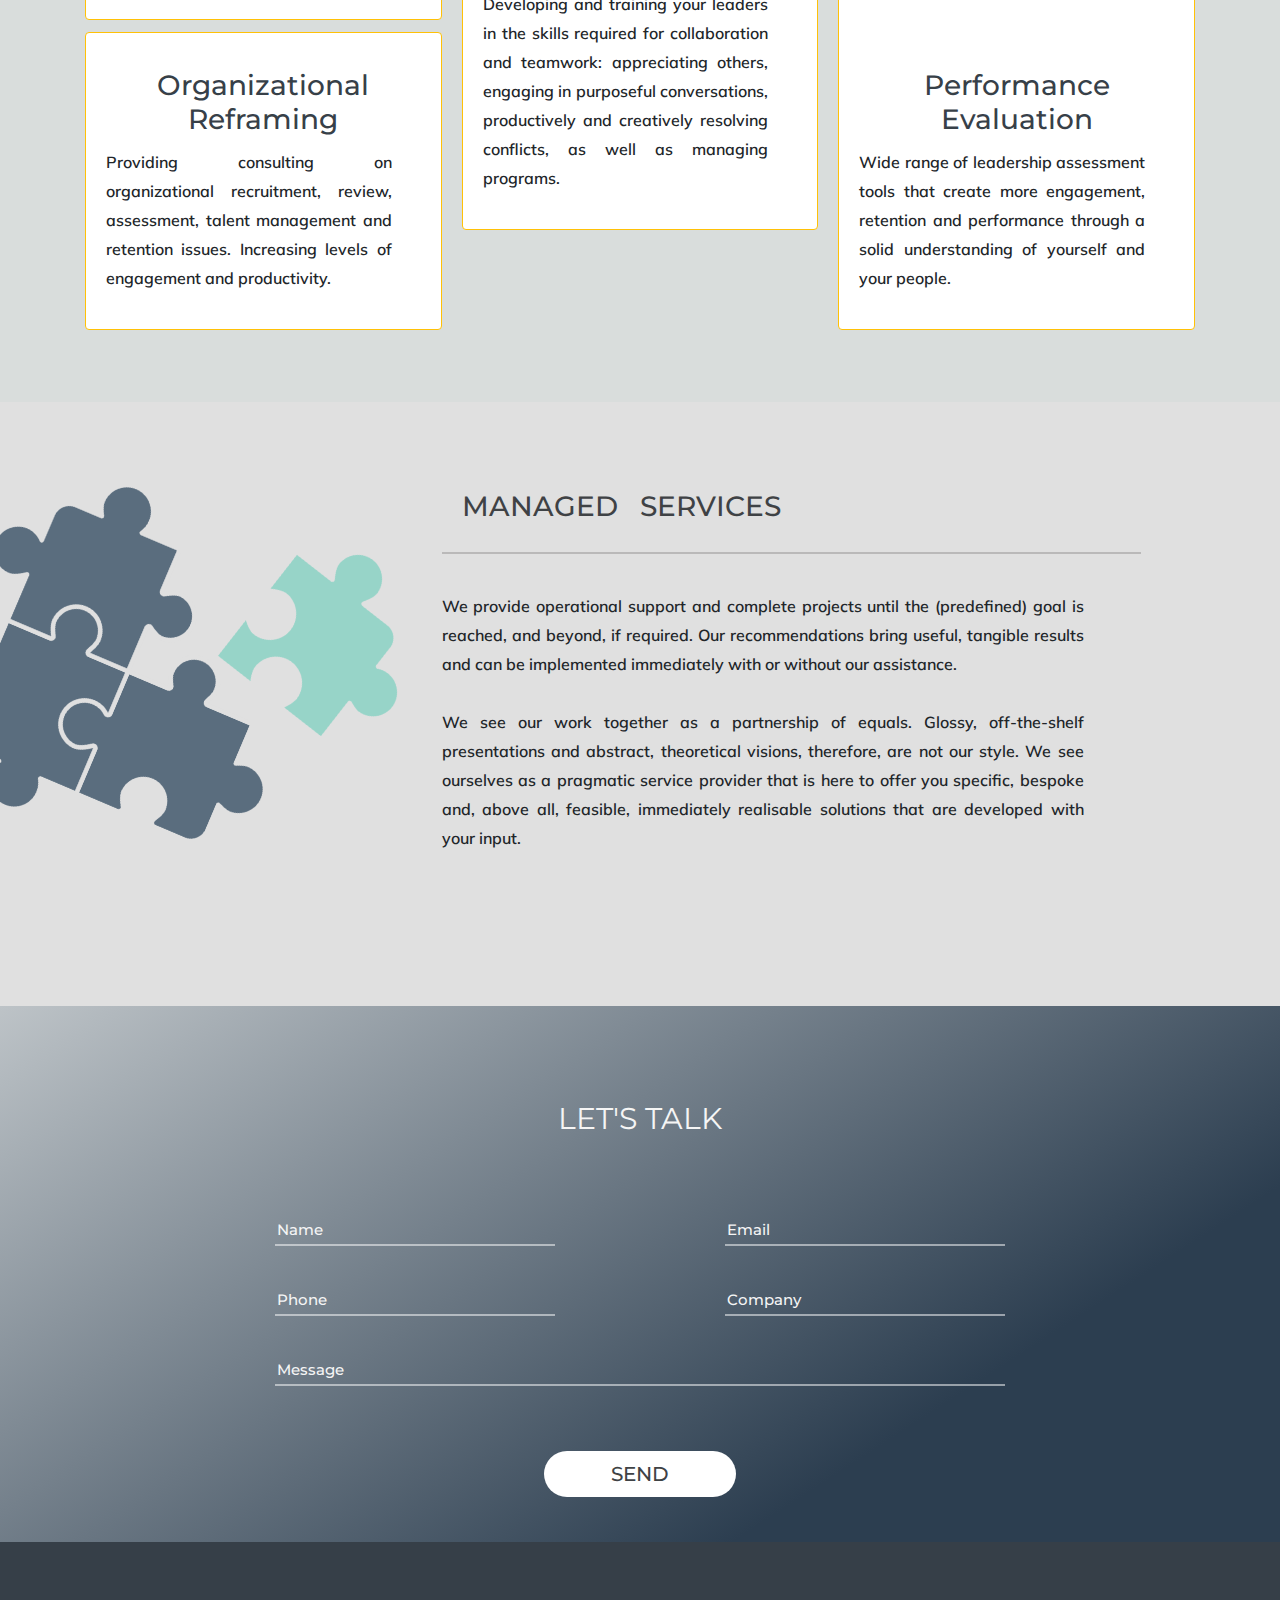
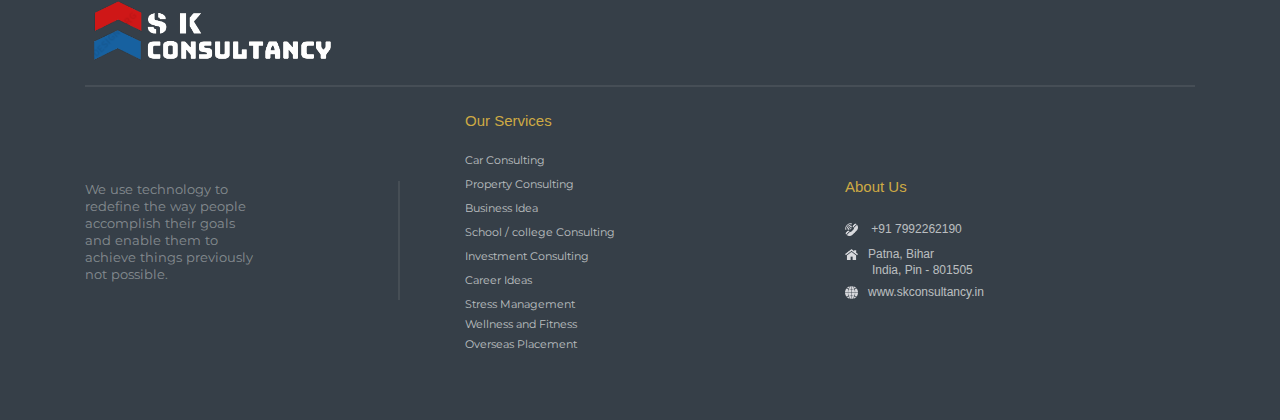
==== commit 11e24ec0: "initial commit" ====
--- a/index.html
+++ b/index.html
@@ -6,13 +6,13 @@
   <meta name="viewport" content="width=device-width, initial-scale=1.0">
 
   <!-- FavIcon -->
-<link rel="icon" href="images/fav.png">
+<link rel="icon" href="images/fav.png" >
 
   <title>Sk Consultancy</title>
 
   <link rel="stylesheet" href="https://pro.fontawesome.com/releases/v5.10.0/css/all.css" integrity="sha384-AYmEC3Yw5cVb3ZcuHtOA93w35dYTsvhLPVnYs9eStHfGJvOvKxVfELGroGkvsg+p" crossorigin="anonymous"/>
 
-  <link rel="stylesheet" href="css/style.css">
+  <link rel="stylesheet" href="css/style.css" >
 
   <link rel="stylesheet" href="https://maxcdn.bootstrapcdn.com/bootstrap/4.4.1/css/bootstrap.min.css">
 
--- a/css/style.css
+++ b/css/style.css
@@ -682,9 +682,6 @@
     min-height: auto;
     margin-top: 5%;
   }
-  .text_set_card_r {
-    width: 100%;
-  }
   .second_h1_set {
     width: 80%;
     margin: 20px auto;
@@ -704,23 +701,6 @@
 .homei {
   padding-bottom: 15px !important;
 }
-
-.home_top_sec_dot_img_set {
-  position: relative;
-  max-width: 170px;
-  max-height: 92px;
-  margin-top: 20px;
-  min-width: inherit;
-  min-height: inherit;
-  left: 10%;
-}
-
-.managefr {
-  font-family: montserrat, sans-serif;
-  font-size: 1.1rem;
-  color: #6b6b6b;
-}
-
 .center-align-card {
   position: absolute;
   bottom: -1%;
@@ -733,11 +713,6 @@
   width: 1070px;
 }
 
-.solution_png_sf {
-  width: 172px;
-  padding: 10%;
-}
-
 .second_could_set {
   width: 868px;
 }
@@ -769,11 +744,6 @@
   padding: 10%;
 }
 
-.lock_png_soc {
-  width: 130px;
-  padding: 10%;
-}
-
 .loked_png_cs {
   width: 145px;
   padding: 10%;
@@ -802,12 +772,6 @@
   align-items: center;
 }
 
-.lock_png_soc_text {
-  display: flex;
-  justify-content: left;
-  align-items: center;
-}
-
 .loked_png_cs_text {
   display: flex;
   justify-content: left;
@@ -818,42 +782,6 @@
   display: flex;
   justify-content: left;
   align-items: center;
-}
-
-.managed-page-new-img {
-  background-image: url(../images/ManagedServices_HelpDesk/COVER.jpg);
-  height: 400px;
-  background-repeat: no-repeat;
-  width: 100%;
-  background-position: center;
-  display: flex;
-  background-size: 100%;
-  position: relative;
-  background-size: cover;
-}
-
-.soc-new-img {
-  background-image: url(../images/ManagedServices_SOC/SOC-COVER.jpg);
-  height: 400px;
-  background-repeat: no-repeat;
-  width: 100%;
-  background-position: center;
-  display: flex;
-  background-size: 100%;
-  position: relative;
-  background-size: cover;
-}
-
-.ss-new-img {
-  background-image: url(../images/Solutions_Salesforce/cover-photo.jpg);
-  height: 400px;
-  background-repeat: no-repeat;
-  width: 100%;
-  background-position: center;
-  display: flex;
-  background-size: 100%;
-  position: relative;
-  background-size: cover;
 }
 
 .center-align-card-1 {
@@ -864,34 +792,6 @@
   right: -4%;
 }
 
-.managed-part1 {
-  font-size: 16px;
-  width: 647px;
-  padding-left: 30px;
-  line-height: 27px;
-  color: #364048;
-  font-family: muli;
-  font-weight: 500;
-}
-
-.managed-part2 {
-  font-size: 16px;
-  width: 647px;
-  padding-left: 30px;
-  line-height: 27px;
-  color: #364048;
-  font-family: muli;
-  font-weight: 500;
-  margin-bottom: 0 !important;
-}
-
-.sco-one {
-  padding-top: 85px;
-  background-color: #f4f4f4;
-  opacity: 0.9;
-  padding-bottom: 50px;
-}
-
 .manage-soc-img {
   display: flex;
   align-items: center;
@@ -904,14 +804,6 @@
   border-radius: 50%;
 }
 
-.managed-card-2 {
-  border: none !important;
-  height: 143px;
-  border-top-right-radius: 20px !important;
-  border-bottom-right-radius: 20px !important;
-  max-width: 60%;
-}
-
 .lil-card-col {
   display: grid;
   justify-content: center;
@@ -919,54 +811,14 @@
   height: 40vh;
 }
 
-.managed-ser {
-  color: #364048;
-  font-weight: 500;
-  font-size: 27px;
-  font-family: montserrat, sans-serif;
-}
-
 .span-text-feature {
   color: #364048;
   font-size: 17px;
   font-weight: 500;
   font-family: muli;
 }
-.main-feature-sec {
-  margin-top: 60px;
-  margin-bottom: 30px;
-  font-weight: 500;
-  color: #364048;
-  font-size: 27px;
-  font-family: montserrat, sans-serif;
-}
-
-.main-feature-sec_copy {
-  font-weight: 500;
-  color: #364048;
-  font-size: 27px;
-  font-family: montserrat, sans-serif;
-}
-
 .soc_third_section {
   background-color: #f4f4f4;
-}
-
-.wave-back {
-  background-color: #f4f4f4;
-  width: 100%;
-  background-size: 100%;
-  height: 100%;
-  padding-top: 130px;
-}
-
-.wave-back-sec-div {
-  background-image: url(../images/ManagedServices_SOC/wavy-with-filter.png);
-  background-repeat: no-repeat;
-  background-size: cover;
-  background-position: center;
-  background-color: #f4f4f4;
-  padding: 50px 0 100px;
 }
 
 .containt_first {
@@ -985,16 +837,6 @@
   padding-top: 1rem;
 }
 
-.managed-card-my {
-  border: none !important;
-  height: 100%;
-  border-top-right-radius: 20px !important;
-  border-bottom-right-radius: 20px !important;
-  max-width: 60%;
-  padding-top: 0;
-  z-index: 1;
-}
-
 .help_d_card {
   height: 172px;
 }
@@ -1005,10 +847,6 @@
 
 .sf_d_card {
   height: 172px;
-}
-
-.cs_d_card {
-  height: 198px;
 }
 
 .center-align-card-1 {
@@ -1045,10 +883,6 @@
   font-family: montserrat, sans-serif;
 }
 
-.managed-finger-touch {
-  align-items: center;
-}
-
 .hd_sec_for_set {
   padding-top: 130px;
   background-color: #eee;
@@ -1062,41 +896,6 @@
   width: 616px !important;
 }
 
-.managed-ser-2 {
-  color: #0000009e;
-  font-size: 1.7rem;
-  letter-spacing: 1px;
-  word-spacing: 0;
-}
-
-.wave-back-2 {
-  background-color: #eee;
-  background-image: url(../images/ManagedServices_HelpDesk/wavy-with-filter.png);
-  background-repeat: no-repeat;
-  background-size: cover;
-  width: 100%;
-  padding-bottom: 30px;
-  background-position: center;
-  height: 100%;
-}
-
-.manage_text-1 {
-  display: flex;
-  justify-content: center;
-  align-items: center;
-  font-family: montserrat, sans-serif;
-  font-weight: 500;
-  color: #364048;
-  font-size: 27px;
-}
-
-.managed3-card-col {
-  display: flex;
-  justify-content: center;
-  align-items: center;
-  height: 32vh;
-}
-
 li.active a {
   font-family: montserrat, sans-serif;
   font-size: 13px;
@@ -1105,15 +904,6 @@
   border-bottom: 4px solid #deb935;
 }
 
-.salesforce-top_hadding-set {
-  color: #fff;
-  font-size: 1.55rem;
-  font-weight: 400;
-  font-family: montserrat, sans-serif;
-  margin-top: 4%;
-  margin-left: 18%;
-}
-
 .one_sec_set {
   margin-top: 45px;
 }
@@ -1152,13 +942,6 @@
   text-align: justify;
   font-weight: 600;
   font-family: muli;
-}
-
-.contanr-1 {
-  justify-content: center;
-  display: flex;
-  text-align: justify;
-  margin-bottom: 35px;
 }
 
 .home_sec_two_col_first_set {
@@ -1306,12 +1089,6 @@
     position: unset;
     width: 50%;
   }
-  .managed-part1,
-  .managed-part2 {
-    width: 100%;
-    padding-left: 0;
-    text-align: justify;
-  }
   .could_png_sf_div {
     text-align: start;
   }
@@ -1329,11 +1106,7 @@
   .inner-col_sc {
     display: inherit;
   }
-  .cs_sales_text {
-    width: 100%;
-    padding-left: 0;
-    line-height: 20px;
-  }
+
   .second_last_list {
     margin-left: 20px;
   }
@@ -1354,20 +1127,6 @@
   .last-li-cyber_ul {
     margin-bottom: 0 !important;
     padding-top: 0 !important;
-  }
-  .assessment-cyber {
-    font-weight: 500;
-    word-spacing: 0;
-    letter-spacing: 0;
-    box-shadow: unset;
-    color: #495968;
-    padding: 5px 23px 5px 12px;
-    background-color: inherit;
-    width: 54%;
-    font-size: 19px;
-    display: inherit;
-    border-left: 10px solid #495968;
-    line-height: 25px;
   }
   .home_sec_three_hadding_div {
     display: flex;
@@ -1394,194 +1153,8 @@
   }
 }
 
-.solution-2-page-img {
-  background-image: url(../images/Solutions_Salesforce/cover-photo.jpg);
-  background-repeat: no-repeat;
-  background-size: cover;
-  max-width: 100%;
-  height: 500px;
-  position: relative;
-  background-position: center;
-}
-
 .second_could_set {
   width: 868px;
-}
-
-.sec-1_card_align_sales_for {
-  font-size: 13px;
-  word-spacing: 0;
-  width: 100%;
-  line-height: 24px;
-  color: #4a4e51;
-  padding: 15px;
-  border: 0 !important;
-  border-radius: 0 !important;
-  background-color: #fff;
-  font-family: muli;
-  font-weight: 500;
-}
-
-.sec-1_card_hadding_sales_for {
-  font-size: 26px;
-  font-weight: 400;
-  color: #616d79;
-  font-family: montserrat, sans-serif;
-  margin-left: 1%;
-}
-
-.sec_1_border_top_sales_for {
-  border-top: 2px solid;
-  margin-top: 21px;
-  width: 100px;
-  border-color: #e7c13a;
-}
-
-.sol-2_second_section_sales_for {
-  background-color: #fff;
-  margin-bottom: 7%;
-}
-
-.salesforce_img_sec-2_sales_for {
-  width: 85%;
-}
-
-.ex_ico_sales_for {
-  color: #f2c94f;
-  width: 30px;
-}
-
-.baadal_text_sales_for {
-  position: absolute;
-  top: 40%;
-  left: 30%;
-  font-weight: 400;
-  font-size: 34px;
-  color: #ffffff24;
-}
-
-.baadal_text_sales_for_1 {
-  position: absolute;
-  top: 42%;
-  left: 34%;
-  font-weight: 400;
-  font-size: 26px;
-  color: #fff;
-}
-
-.ex_icon_h_sales_for {
-  color: #4d7189;
-  font-weight: 700;
-  margin-bottom: 2px !important;
-}
-
-.img_div_sales_for {
-  height: 60px;
-  width: 60px;
-  border-radius: 50%;
-  border: 1.5px solid #4d7189;
-  display: flex;
-  align-items: center;
-  justify-content: center;
-}
-
-.main_field_div_sales_for {
-  display: flex;
-  width: 100%;
-  align-items: center;
-  justify-content: flex-end;
-  margin-top: 30px;
-}
-
-.main_field_div_sales_for_1 {
-  display: flex;
-  text-align: left;
-  width: 100%;
-  align-items: center;
-  margin-top: 30px;
-}
-
-.hadding_div_sales_for {
-  text-align: right;
-  margin-right: 20px;
-}
-
-.hadding_div_sales_for_1 {
-  text-align: left;
-  margin-left: 20px;
-}
-
-.sec-2_hadding_sales_for_div {
-  text-align: center;
-  margin-top: 70px;
-  margin-bottom: 40px;
-}
-
-.sec-2_hadding_sales_for {
-  color: #556979;
-  font-size: 28px;
-  font-family: montserrat, sans-serif;
-}
-
-.climb_img_sales_for {
-  position: absolute;
-  right: -122px;
-  max-width: 350px;
-  bottom: -105px;
-}
-
-.climb_img_sales_for_copy {
-  width: 140px;
-  position: absolute;
-  top: 134px;
-  right: -44px;
-}
-
-.sec-3_set_sales_for {
-  position: relative;
-  padding-top: 50px;
-}
-
-.sec-3_set_sales_for::before {
-  content: "";
-  position: absolute;
-  height: 600px;
-  background-image: url(../images/Solutions_Salesforce/background.png);
-  top: 0;
-  width: 100%;
-  z-index: -1;
-  background-size: cover;
-  background-position: center;
-  background-repeat: no-repeat;
-}
-
-.sec-3_set_sales_for::after {
-  content: "";
-  position: absolute;
-  height: auto;
-  background-color: #f4f4f4;
-  top: 600px;
-  width: 100%;
-  bottom: 0;
-  z-index: -1;
-}
-
-.sec_three_sales_for_hadding {
-  color: #f6f6f6;
-  font-family: montserrat, sans-serif;
-  text-align: center;
-  font-size: 30px !important;
-  margin-bottom: 36px;
-}
-
-@media screen and (max-width: 575px) {
-  .sec-3_set_sales_for::before {
-    top: 0;
-    height: 350px;
-  }
-  .sec-3_set_sales_for::after {
-    top: 300px;
-  }
 }
 
 .process_hedding_set {
@@ -1594,14 +1167,6 @@
   color: #c7a340;
   margin-top: 15px;
   margin-bottom: 10px;
-  font-family: montserrat, sans-serif;
-}
-
-.salesforce_hedding_set {
-  color: #0097a5;
-  margin-top: 15px;
-  margin-bottom: 10px;
-  width: 85%;
   font-family: montserrat, sans-serif;
 }
 
@@ -1620,74 +1185,6 @@
   font-family: montserrat, sans-serif;
 }
 
-.sec_three_card_text_sales_for {
-  text-align: center;
-  font-family: montserrat, sans-serif;
-}
-
-.text_set_card_sales_for {
-  line-height: 32px;
-  font-weight: 500;
-  margin-bottom: 5px;
-  width: 100%;
-  color: #636468;
-  font-family: montserrat, sans-serif;
-}
-
-.text_set_card_sales_for_1 {
-  line-height: 32px;
-  font-weight: 500;
-  margin-bottom: 20px;
-  color: #636468;
-  font-family: muli;
-  width: 100%;
-}
-
-.text_set_card_sales_for_2 {
-  line-height: 32px;
-  font-weight: 500;
-  margin-bottom: 20px;
-  color: #636468;
-  font-family: muli;
-  width: 189px;
-}
-
-.text_set_card_sales_for_ul_list {
-  line-height: 28px;
-  font-weight: 500;
-  margin-bottom: 79px;
-  width: 100%;
-  color: #636468;
-  font-family: muli;
-}
-
-.text_set_card_sales_for_3 {
-  line-height: 32px;
-  font-weight: 500;
-  margin-bottom: 5px;
-  width: 247px;
-  color: #636468;
-  font-family: muli;
-}
-
-.text_set_card_sales_for_4 {
-  line-height: 32px;
-  font-weight: 500;
-  margin-bottom: 7px;
-  color: #636468;
-  font-family: muli;
-  width: 186px;
-}
-
-.text_set_card_sales_for_5 {
-  line-height: 32px;
-  font-weight: 500;
-  margin-bottom: 5px;
-  color: #636468;
-  font-family: muli;
-  width: 100%;
-}
-
 .third_card_second_div {
   border-top: 2px solid #dcdcdc;
   margin-top: 35px;
@@ -1701,105 +1198,8 @@
   font-family: muli;
 }
 
-.section_four_sales_for {
-  background-color: #f4f4f4;
-  padding: 50px 0;
-}
-
 .data_mgnt {
   width: 1070px;
-}
-
-.first_div_sf_1 {
-  position: absolute;
-  text-align: center;
-  top: 38%;
-  left: 43.3%;
-}
-
-.first_div_sf_1_h1 {
-  color: #535558;
-  margin-bottom: 20px;
-  font-size: 24px;
-}
-
-.first_div_sf_1_h2 {
-  color: #f2fbfd;
-  background-color: #8db8be;
-  margin-bottom: 20px;
-}
-
-.first_div_sf_2 {
-  position: absolute;
-  text-align: right;
-  top: 6%;
-  left: 18%;
-}
-
-.first_div_sf_2_h1 {
-  color: #f1b157;
-}
-
-.first_div_sf_2_h2_coman {
-  color: #535558;
-  font-size: 14px;
-  margin-bottom: 2px !important;
-}
-
-.first_div_sf_3 {
-  position: absolute;
-  text-align: right;
-  top: 44%;
-  left: 8%;
-}
-
-.first_div_sf_3_h1 {
-  color: #f77e5f;
-}
-
-.first_div_sf_4 {
-  position: absolute;
-  text-align: right;
-  top: 92%;
-  left: 20%;
-}
-
-.first_div_sf_4_h1 {
-  color: #56bcc8;
-}
-
-.first_div_sf_5 {
-  position: absolute;
-  text-align: left;
-  top: 6%;
-  right: 16%;
-}
-
-.first_div_sf_5_h1 {
-  color: #bb7e7d;
-}
-
-.first_div_sf_6 {
-  position: absolute;
-  top: 44%;
-  right: 9%;
-  width: 13%;
-  text-align: left;
-}
-
-.first_div_sf_6_h1 {
-  color: #46a4da;
-}
-
-.first_div_sf_7 {
-  position: absolute;
-  text-align: left;
-  top: 92%;
-  right: 17%;
-}
-
-.first_div_sf_7_h1 {
-  color: #8c86aa;
 }
 
 .last_h4_set_sf {
@@ -1811,10 +1211,6 @@
 
 .navbar-collapse {
   line-height: 1.1;
-}
-
-.badal-img-sol {
-  width: 180px;
 }
 
 .security-img {
@@ -1911,20 +1307,6 @@
     left: 0;
     z-index: 1;
   }
-  .sec8_auto {
-    display: none;
-  }
-  .sec8_auto_re {
-    background-color: #f4f4f4;
-    position: relative;
-    width: 100%;
-    height: 18vh;
-  }
-  .sec8_second_div_re {
-    position: absolute;
-    width: 100%;
-    top: -330px;
-  }
   .responsive_card_p_auto {
     padding-left: 0 !important;
     padding-right: 0 !important;
@@ -1935,23 +1317,6 @@
   .hadding_sec7_auto {
     font-size: 22px;
   }
-  .card_div_auto_re {
-    height: 185px;
-    display: flex;
-    align-items: center;
-    border: none !important;
-    padding-top: 20px;
-    padding-bottom: 20px;
-    margin-top: 12px;
-  }
-  .card_text_re {
-    font-size: 12px;
-    line-height: 20px;
-    color: #4a4e51;
-    font-family: montserrat, sans-serif;
-    font-weight: 300;
-    text-align: center;
-  }
   .home_hedding_color_set_div {
     justify-content: center;
   }
@@ -1961,14 +1326,6 @@
   }
   .no-containt {
     height: 600vh;
-  }
-  .text_set_card_sales_for_1,
-  .text_set_card_sales_for_2,
-  .text_set_card_sales_for_3,
-  .text_set_card_sales_for_4,
-  .text_set_card_sales_for_5 {
-    width: 100%;
-    margin-left: 0;
   }
   .btn-col-1 {
     padding-top: 0;
@@ -2185,15 +1542,7 @@
   .pl {
     padding-left: 0 !important;
   }
-  .solve-card {
-    border: none !important;
-    border-top-right-radius: 0 !important;
-    height: auto;
-    padding-top: 0;
-    box-shadow: 0 0 13px 5px #d3d3d333;
-    padding: 0 10px 15px;
-    padding-bottom: 30px;
-  }
+
   .square {
     margin-right: 0;
   }
@@ -2224,16 +1573,7 @@
     margin-top: 85px;
     height: 100%;
   }
-  .baadal {
-    height: 100%;
-    justify-content: center;
-  }
-  .ordr-1 {
-    order: 2;
-  }
-  .ordr-2 {
-    order: 1;
-  }
+
   .dot-matrix-solve-page {
     display: none;
   }
@@ -2261,16 +1601,6 @@
     justify-content: center;
     padding-bottom: 0;
   }
-  .managed-page-img-last {
-    background-image: url(../images/ManagedServices/cover--with-filter.jpg);
-    background-repeat: no-repeat;
-    background-size: cover;
-    max-width: 100%;
-    opacity: 0.9;
-    height: 400px;
-    background-position: center;
-    margin-top: 100px;
-  }
   .dot-matrix-solve-page-1 {
     display: none;
   }
@@ -2335,9 +1665,7 @@
   .map-img-about {
     display: none;
   }
-  .managed-card-my {
-    max-width: 90%;
-  }
+
   .offset-2 {
     margin-left: 0% !important;
   }
@@ -2400,20 +1728,11 @@
   .lock_png_soc {
     width: 80px;
   }
-  .lock_png_soc_text {
-    padding-left: 0 !important;
-  }
   .soc_d_card {
     height: 110px;
   }
   .center-align-card-naru_soc {
     bottom: -35px;
-  }
-  .sco-one {
-    padding-top: 15px;
-  }
-  .soc_who {
-    padding-top: 35px;
   }
 
   .main-feature-sec {
@@ -2433,9 +1752,7 @@
   .brand-text-1_soc {
     width: 257px;
   }
-  .wave-back {
-    padding-top: 50px;
-  }
+
   .card_auto_col_p {
     padding-left: 0 !important;
     padding-right: 0 !important;
@@ -2475,18 +1792,7 @@
   .loked_png_cs_text {
     padding-left: 0 !important;
   }
-  .cs_sales_text {
-    font-size: 12px;
-  }
-  .managed-ser-cyber {
-    width: 181px;
-    font-size: 20px;
-  }
-  .cs_d_card {
-    height: 100%;
-    padding-top: 10px;
-    padding-bottom: 10px;
-  }
+
   .btn-col-1 {
     margin-top: 35px;
   }
@@ -2517,16 +1823,11 @@
   .full-row {
     padding-left: 0;
   }
-  .solution_png_sf {
-    width: 70px !important;
-  }
+
   .assesment_img,
   .traning_img {
     width: 180px;
   }
-  .assessment-cyber {
-    width: 60%;
-  }
 }
 
 @media screen and (min-width: 768px) {
@@ -2536,9 +1837,7 @@
   .foter_set_copy {
     display: none;
   }
-  .sec8_auto_re {
-    display: none;
-  }
+
   .sec-home-border-setting-copy {
     display: none;
   }
@@ -2573,9 +1872,7 @@
   .data_change-mg_copy {
     display: none;
   }
-  .climb_img_sales_for_copy {
-    display: none;
-  }
+
   .main-feature-sec_copy_div {
     display: none;
   }
@@ -2643,12 +1940,7 @@
   .help-desk-dot {
     display: none;
   }
-  .solution_png_sf {
-    width: 90px;
-    position: absolute;
-    top: -10px;
-    padding: 0%;
-  }
+
   .second_could_set {
     width: 100%;
     display: none;
@@ -2683,12 +1975,7 @@
     display: inherit;
     width: 100%;
   }
-  .sec-1_card_hadding_sales_for {
-    width: 187px;
-  }
-  .climb_img_sales_for {
-    display: none;
-  }
+
   .first_home_section::before {
     border-radius: 0 0 55% 55%/0 0 20% 20%;
   }
@@ -2716,11 +2003,7 @@
   .first_card {
     margin-top: 10px;
   }
-  .cs_d_card {
-    height: auto;
-    padding-top: 25px;
-    padding-bottom: 25px;
-  }
+
   .third_hadding_set {
     font-size: 30px;
     width: 173px;
@@ -2908,11 +2191,7 @@
   .first_card {
     margin-top: 10px;
   }
-  .cs_d_card {
-    height: auto;
-    padding-top: 25px;
-    padding-bottom: 25px;
-  }
+
   .containt_first {
     margin-top: 2.25rem;
   }
@@ -2925,11 +2204,7 @@
   .first_card {
     margin-top: 10px;
   }
-  .cs_d_card {
-    height: auto;
-    padding-top: 25px;
-    padding-bottom: 25px;
-  }
+
   .third_hadding_set {
     font-size: 30px;
     width: 173px;
@@ -3016,15 +2291,6 @@
   }
   .help-desk-dot {
     display: none;
-  }
-  .solution_png_sf {
-    width: 90px;
-    position: absolute;
-    top: -10px;
-    padding: 0%;
-    left: 0;
-    right: 0;
-    margin: 0 auto;
   }
   .second_could_set {
     width: 100%;
@@ -3131,21 +2397,6 @@
     left: 0;
     z-index: 1;
   }
-  .sec8_auto {
-    display: none;
-  }
-  .sec8_auto_re {
-    background-color: #f4f4f4;
-    position: relative;
-    width: 100%;
-    height: 18vh;
-    display: block;
-  }
-  .sec8_second_div_re {
-    position: absolute;
-    width: 100%;
-    top: -140px;
-  }
   .main_text_div_auto {
     padding: 5px;
   }
@@ -3161,23 +2412,7 @@
     padding-left: 6px !important;
     padding-right: 6px !important;
   }
-  .card_div_auto_re {
-    height: 185px;
-    display: flex;
-    align-items: center;
-    border: none !important;
-    padding-top: 20px;
-    padding-bottom: 20px;
-    margin-top: 12px;
-  }
-  .card_text_re {
-    font-size: 12px;
-    line-height: 20px;
-    color: #4a4e51;
-    font-family: montserrat, sans-serif;
-    font-weight: 300;
-    text-align: center;
-  }
+
   .home_hedding_color_set_div {
     justify-content: center;
   }
@@ -3187,14 +2422,6 @@
   }
   .no-containt {
     height: 600vh;
-  }
-  .text_set_card_sales_for_1,
-  .text_set_card_sales_for_2,
-  .text_set_card_sales_for_3,
-  .text_set_card_sales_for_4,
-  .text_set_card_sales_for_5 {
-    width: 100%;
-    margin-left: 0;
   }
   .btn-col-1 {
     padding-top: 55px;
@@ -3416,24 +2643,7 @@
     margin-top: 0;
     height: 100%;
   }
-  .card_sales_falign {
-    padding-top: 20px;
-  }
-  .sec-1_card_align_sales_for {
-    height: 100%;
-  }
-  .salesforce-sec_hadding_set {
-    margin-top: 130px;
-  }
-  .ordr-1 {
-    order: 1;
-  }
-  .ordr-2 {
-    order: 2;
-  }
-  .solve-card {
-    height: 100%;
-  }
+
   .dot-matrix-solve-page {
     display: none;
   }
@@ -3458,16 +2668,6 @@
     height: 100%;
     justify-content: center;
     padding-bottom: 0;
-  }
-  .managed-page-img-last {
-    background-image: url(../images/ManagedServices/cover--with-filter.jpg);
-    background-repeat: no-repeat;
-    background-size: cover;
-    max-width: 100%;
-    opacity: 0.9;
-    height: 400px;
-    background-position: center;
-    margin-top: 100px;
   }
   .dot-matrix-solve-page-1 {
     display: none;
@@ -3626,25 +2826,11 @@
   .lock_png_soc {
     width: 80px;
   }
-  .lock_png_soc_text {
-    padding-left: 0 !important;
-  }
-  .soc_d_card {
-    height: 110px;
-  }
+
   .center-align-card-naru_soc {
     bottom: -35px;
   }
-  .sco-one {
-    padding-top: 15px;
-  }
-  .soc_who {
-    padding-top: 35px;
-  }
-  .about-text-soc {
-    padding-bottom: 20px;
-    width: 100%;
-  }
+
   .main-feature-sec {
     display: none;
   }
@@ -3703,12 +2889,6 @@
   .target {
     position: unset;
     width: 50%;
-  }
-  .managed-part1,
-  .managed-part2 {
-    width: 100%;
-    padding-left: 0;
-    text-align: justify;
   }
   .could_png_sf_div {
     text-align: start;
@@ -3727,11 +2907,7 @@
   .inner-col_sc {
     display: inherit;
   }
-  .cs_sales_text {
-    width: 100%;
-    padding-left: 0;
-    line-height: 20px;
-  }
+
   .second_last_list {
     margin-left: 20px;
   }
@@ -3801,9 +2977,6 @@
   .sec_four_card {
     min-height: auto;
     margin-top: 5%;
-  }
-  .text_set_card_r {
-    width: 100%;
   }
   .second_h1_set {
     width: 80%;
@@ -3928,20 +3101,6 @@
   font-size: 32px !important;
   margin-bottom: 25px;
 }
-
-.text_set_card {
-  line-height: 33px;
-  font-weight: 600;
-  margin-bottom: 5px;
-}
-
-.text_set_card_r {
-  line-height: 33px;
-  font-weight: 600;
-  margin-bottom: 5px;
-  width: 88%;
-}
-
 .sec_text_five {
   width: 89%;
 }
@@ -4018,11 +3177,6 @@
   text-align: initial;
 }
 
-.solve-card-2.devops {
-  min-height: 334px;
-  padding-bottom: 20px;
-}
-
 .card.devops {
   padding-left: 40px;
   padding-right: 40px;
@@ -4034,10 +3188,6 @@
 }
 
 .devops .cyber-img.IBM {
-  justify-content: center;
-}
-
-.baadal.dev {
   justify-content: center;
 }
 
@@ -4127,66 +3277,6 @@
   width: 100%;
 }
 
-.git_section h3,
-.Openshift_section h3,
-.Tools_replacements h3 {
-  font-family: montserrat, sans-serif;
-  color: #364048;
-  margin-bottom: 20px;
-  position: relative;
-  font-size: 27px;
-  text-transform: uppercase;
-}
-
-.git_section h3 {
-  padding-left: 16px;
-  position: relative;
-}
-
-.git_section h3::after {
-  content: "";
-  position: absolute;
-  top: 0;
-  left: 0;
-  height: 34px;
-  width: 5px;
-  background-color: #fbb128;
-}
-
-.git_section p,
-.Tools_replacements p,
-.Openshift_section p {
-  font-family: muli, sans-serif;
-  color: #616265;
-}
-
-.git_section {
-  padding: 50px 0;
-  position: relative;
-}
-
-.git_section::after {
-  background-color: #f4f4f4;
-  right: 0;
-}
-
-.git_section::after,
-.git_section::before {
-  content: " ";
-  position: absolute;
-  width: 50%;
-  height: 100%;
-  z-index: -1;
-  top: 0;
-}
-
-.git_section::before {
-  background-image: url(../images/devops/git.jpg);
-  background-position: center;
-  background-size: cover;
-  left: 0;
-}
-
 .Tools_replacements {
   padding: 50px 0;
   min-height: 380px;
@@ -4256,10 +3346,6 @@
   .Openshift_section {
     text-align: center;
   }
-  .git_section::before {
-    background-image: unset;
-    background-color: #f4f4f4;
-  }
 }
 @media screen and (max-width: 767px) {
   .section_four_sales_for {
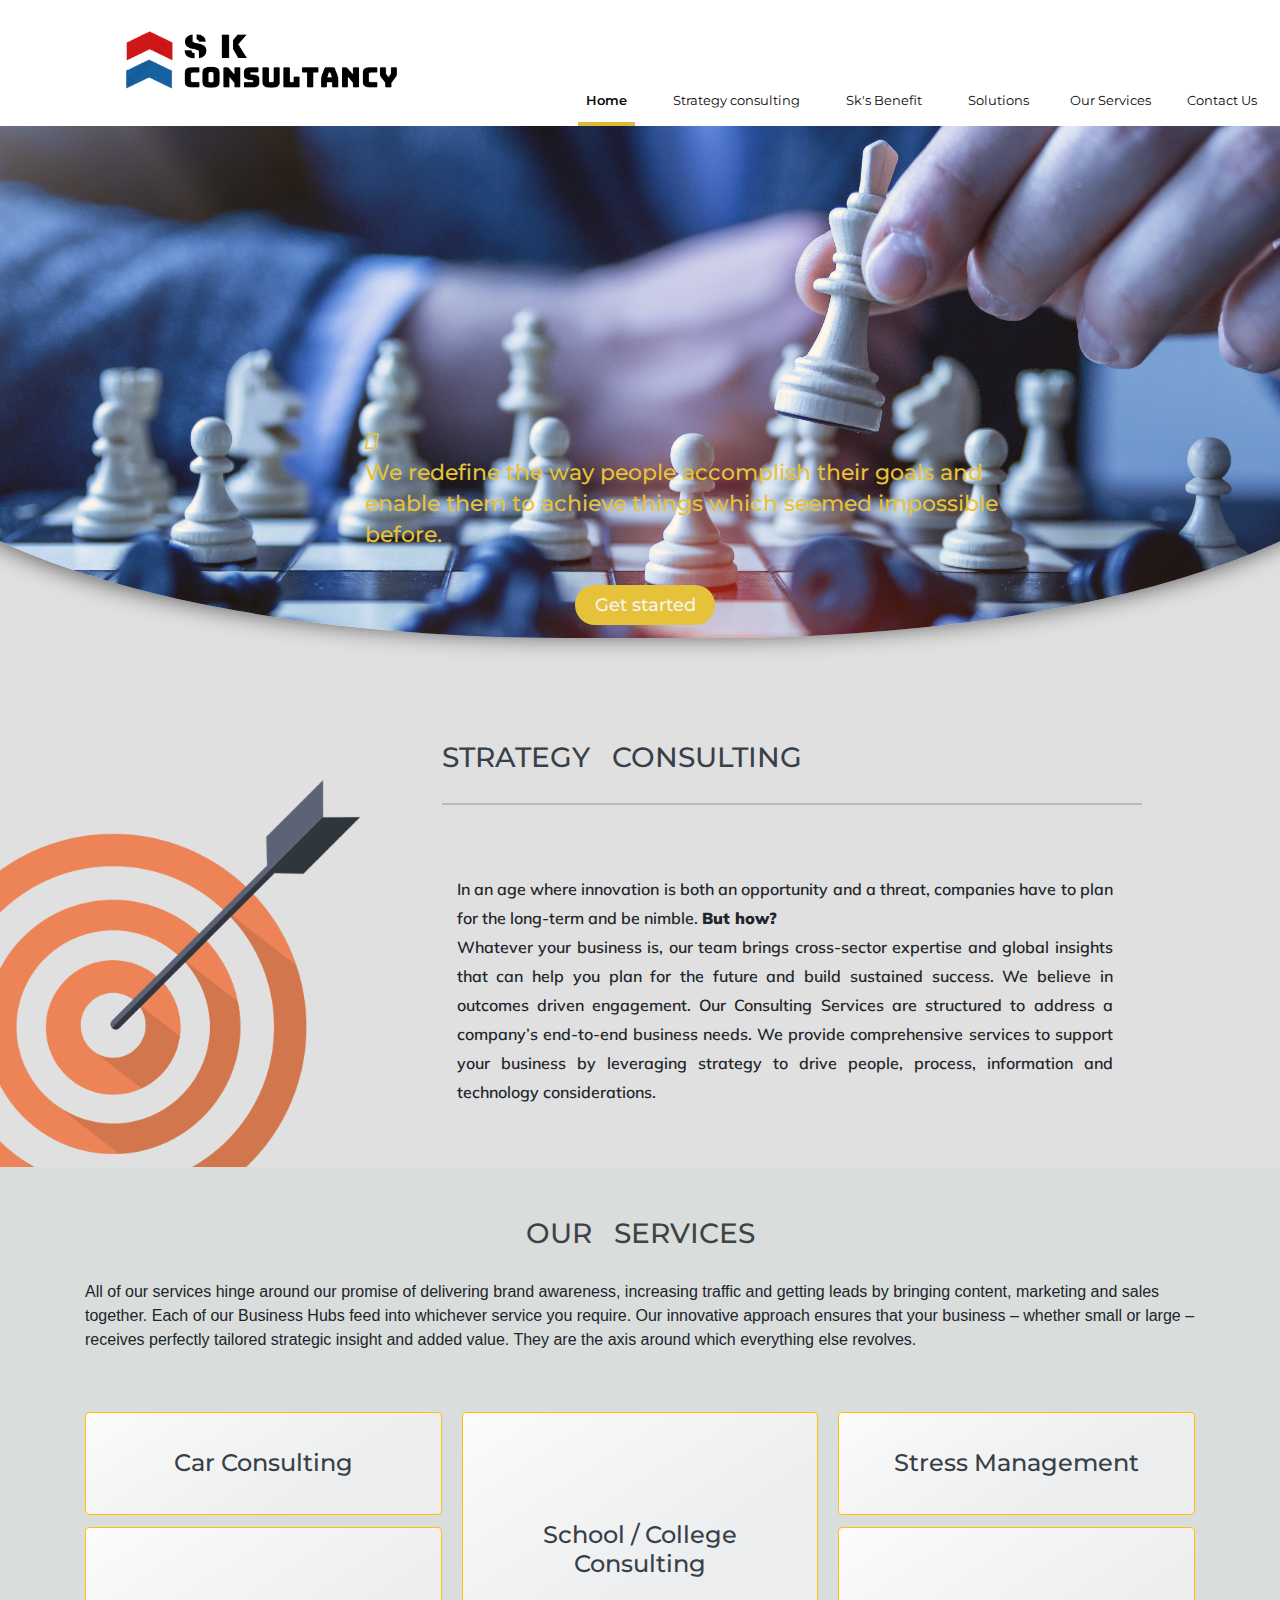
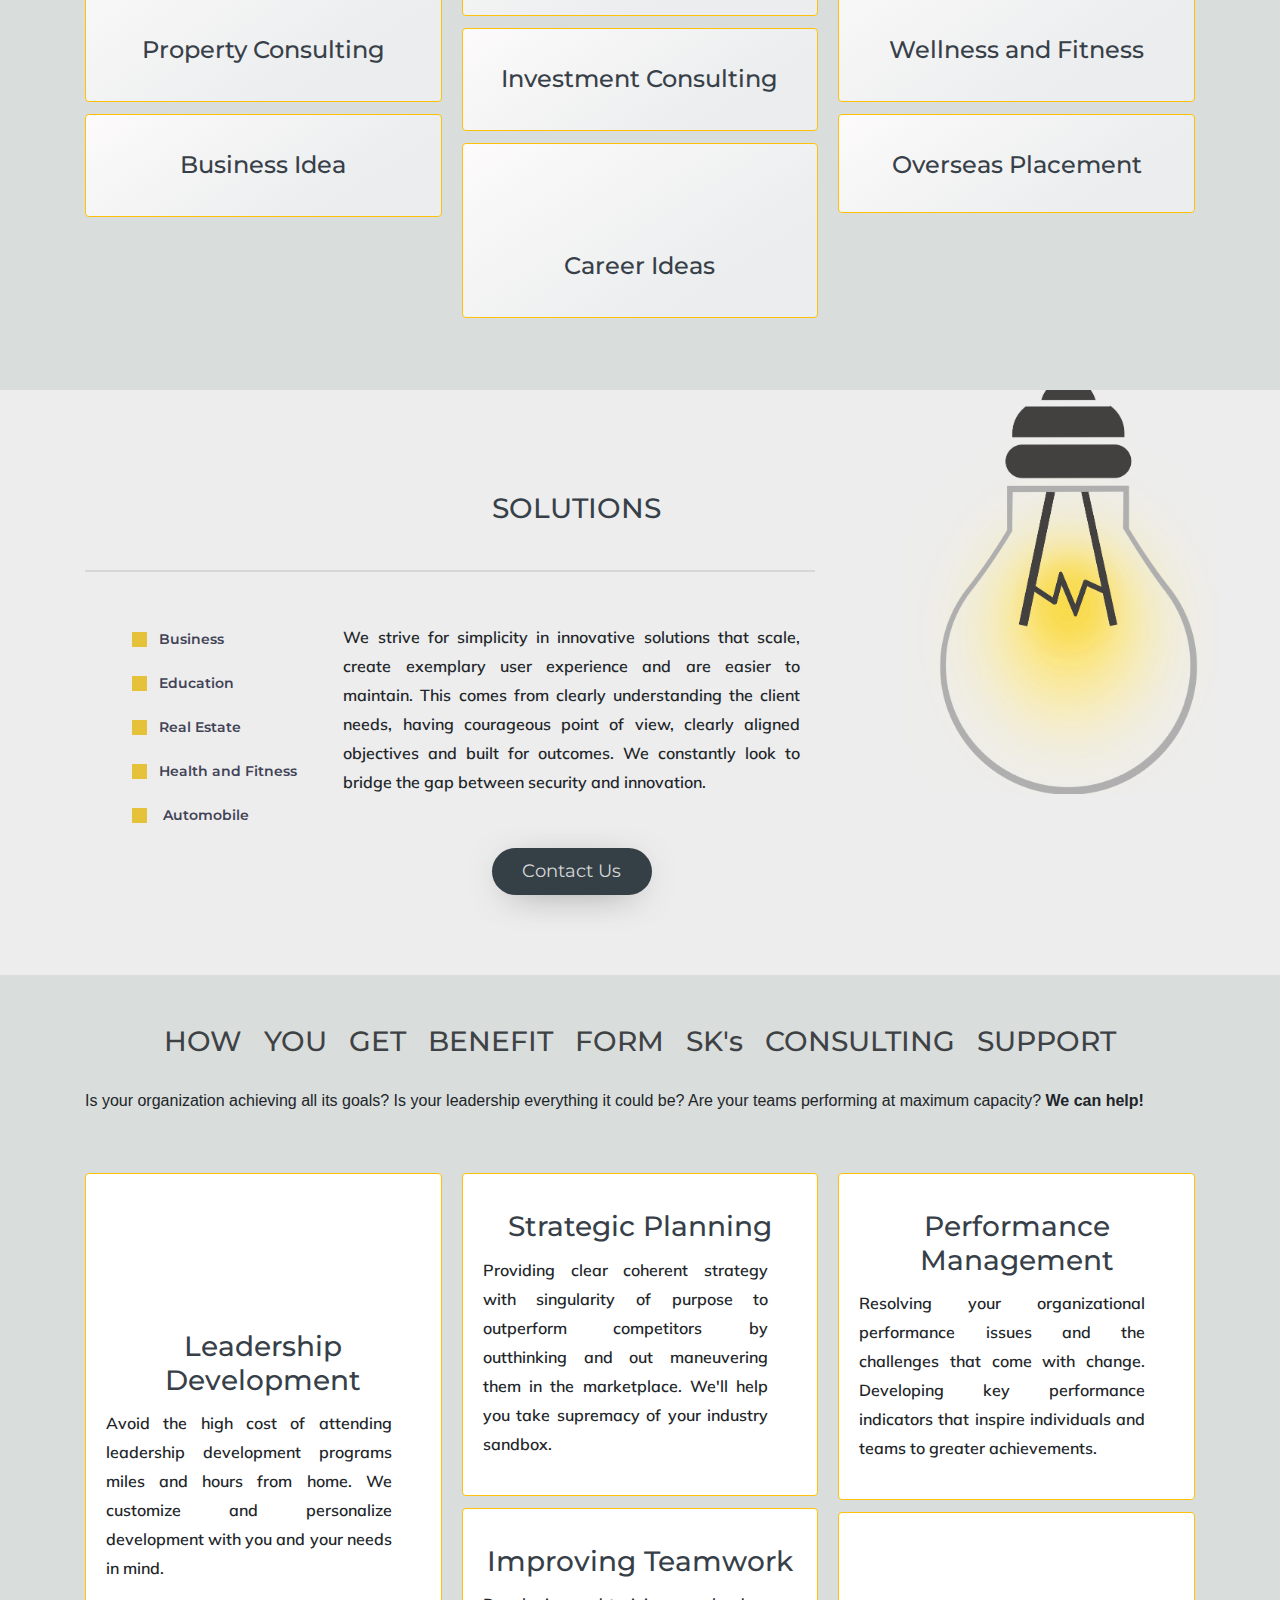
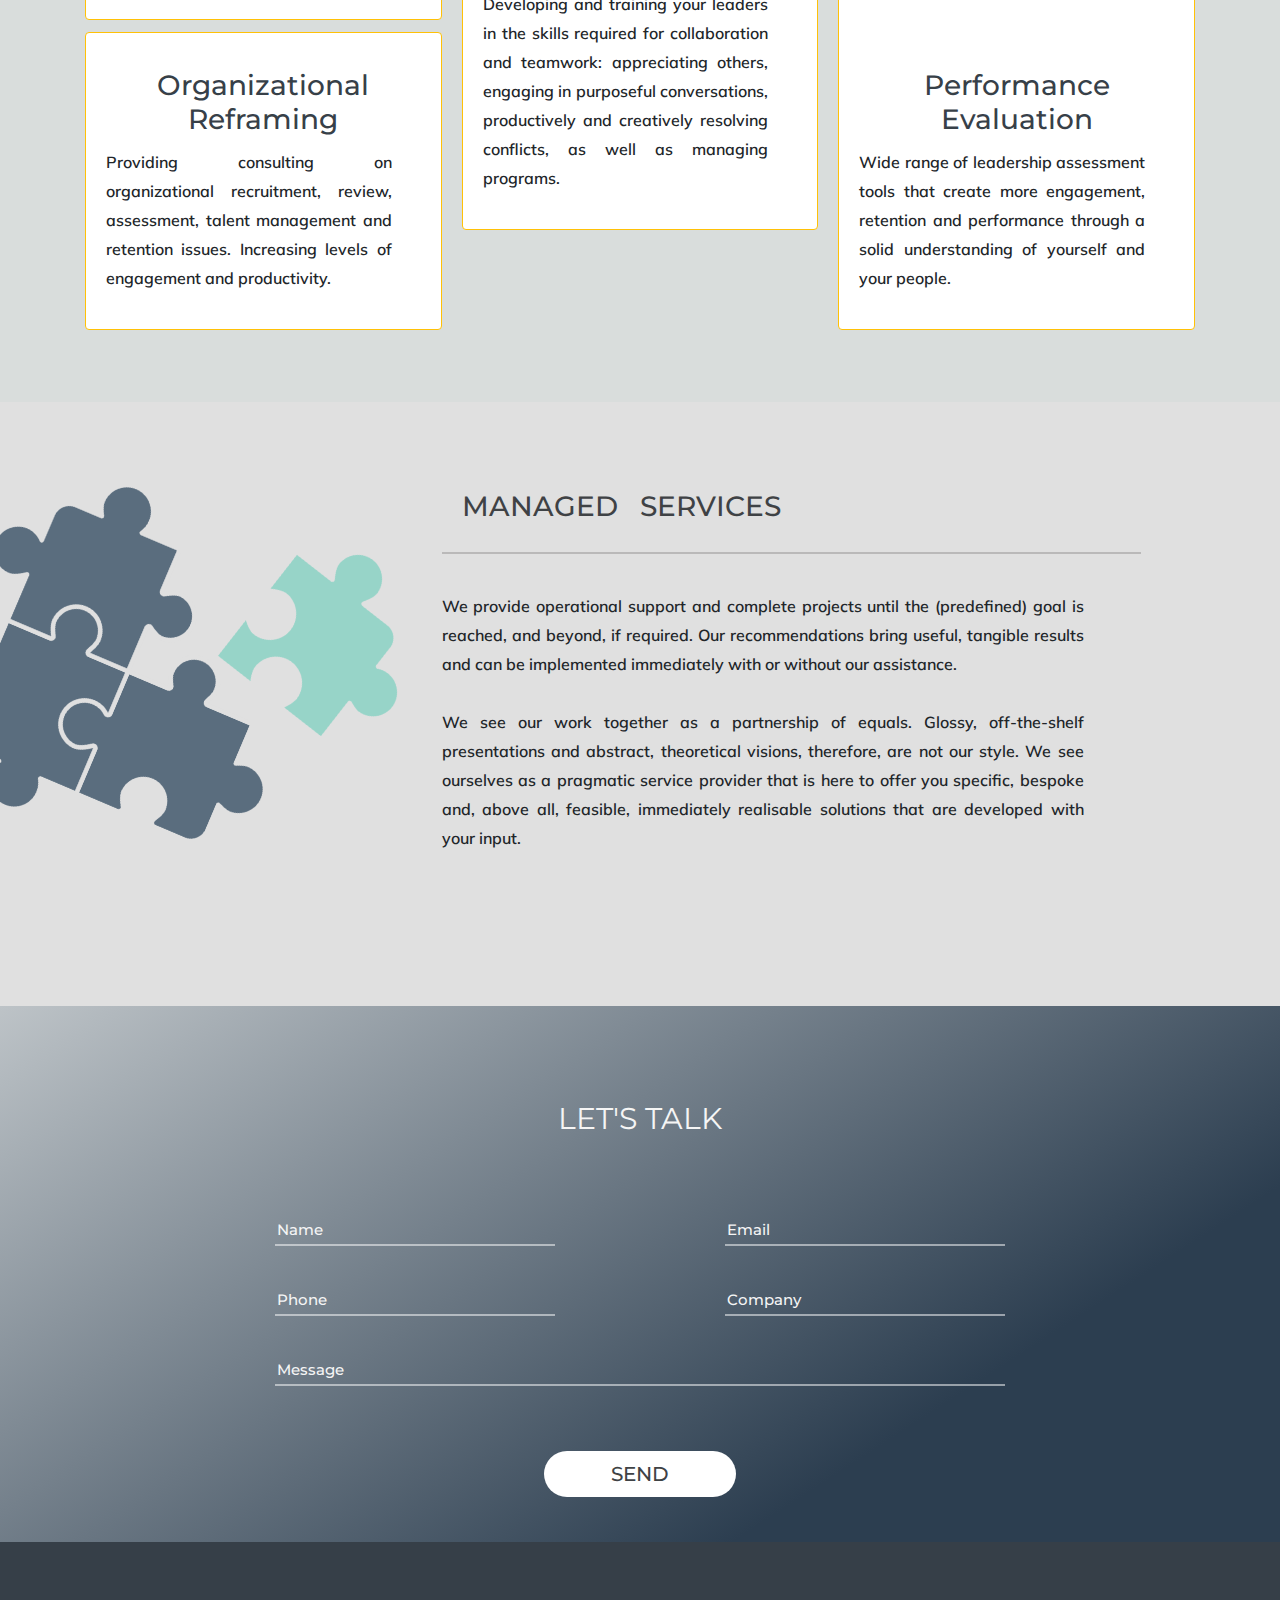
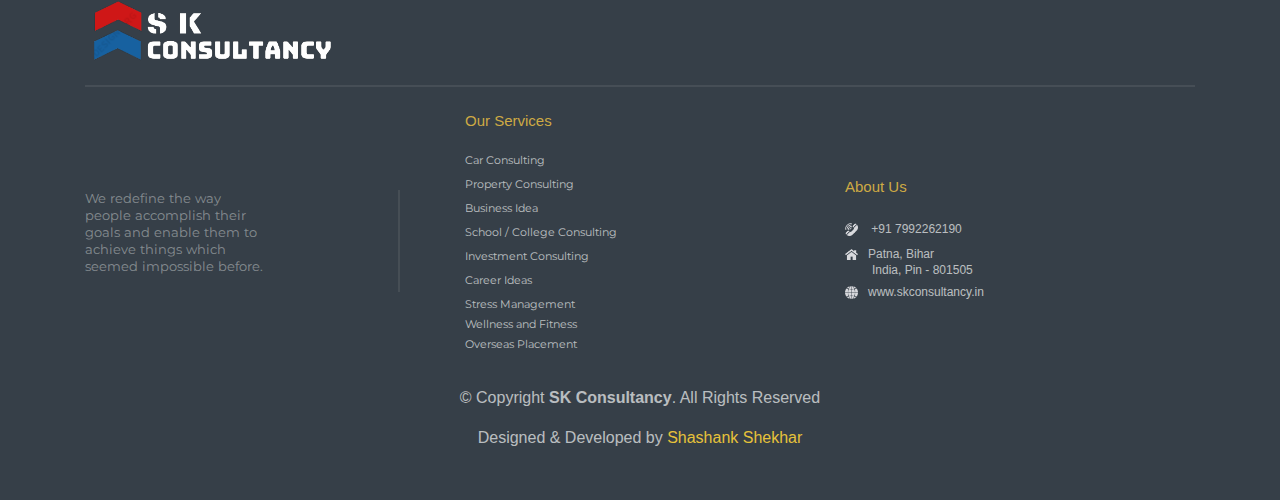
==== commit 3651b9b8: "final commit" ====
--- a/index.html
+++ b/index.html
@@ -379,9 +379,7 @@
   </div>
 </section>
 
-
-
-  <div id="footer"></div>
+<div id="footer"></div>
 
 
 
--- a/css/style.css
+++ b/css/style.css
@@ -329,24 +329,6 @@
   background-color: #ededed;
 }
 
-.btn-learn-m {
-  position: absolute;
-  bottom: 25%;
-  left: 38%;
-}
-
-.btn-learn-m-1 {
-  width: 163px;
-  border-radius: 53px;
-  height: 47px;
-  font-family: montserrat, sans-serif;
-  background-color: #f3c950;
-  border: none;
-  font-weight: 500;
-  font-size: 19px;
-  color: #000000e0;
-  outline: none;
-}
 .talks {
   padding-top: 65px;
   padding-bottom: 30px;
@@ -520,34 +502,6 @@
   padding-top: 70px;
 }
 
-.btn-col-1 {
-  text-align: end;
-  padding-top: 70px;
-  outline: none;
-}
-.btn-col-2 {
-  color: #fff;
-  width: 182px;
-  height: 48px;
-  font-weight: 400;
-  font-size: 25px;
-  background: 0 0;
-  border: 1px solid #fff;
-  border-radius: 27px;
-  outline: none;
-}
-
-.btn-col-2:hover {
-  color: #354046;
-  background: #e7c13a;
-  border: 1px solid #e7c13a;
-  outline: none;
-}
-
-.btn-col-2:active {
-  outline: none;
-}
-
 button:hover {
   color: #354046;
   background: #e7c13a;
@@ -585,6 +539,18 @@
   margin-right: 12px;
   position: relative;
   bottom: 4px;
+}
+.copyright {
+  color: #ffffffab;
+}
+.credits {
+  color: #ffffffab;
+}
+.credits a {
+  color: #e6c23a;
+}
+.credits a:hover {
+  color: #e6c23a;
 }
 
 @media screen and (max-width: 767px) and (min-width: 320px) {
@@ -678,10 +644,7 @@
   .sec_text_five {
     width: 100%;
   }
-  .sec_four_card {
-    min-height: auto;
-    margin-top: 5%;
-  }
+
   .second_h1_set {
     width: 80%;
     margin: 20px auto;
@@ -701,14 +664,6 @@
 .homei {
   padding-bottom: 15px !important;
 }
-.center-align-card {
-  position: absolute;
-  bottom: -1%;
-  z-index: 5;
-  width: 110%;
-  right: -4%;
-}
-
 .data_change-mg {
   width: 1070px;
 }
@@ -721,31 +676,12 @@
   width: 868px;
 }
 
-.center-align-card-naru {
-  position: absolute;
-  bottom: -85px;
-  width: 100%;
-  left: 0;
-}
-
-.center-align-card-naru_soc {
-  position: absolute;
-  bottom: -85px;
-  width: 100%;
-  left: 0;
-}
-
 .repaar_png_hd {
   width: 90px;
 }
 
 .service_png_hd {
   width: 172px;
-  padding: 10%;
-}
-
-.loked_png_cs {
-  width: 145px;
   padding: 10%;
 }
 
@@ -760,36 +696,16 @@
   text-align: center;
 }
 
-.loked_png_cs_div {
-  display: flex;
-  justify-content: flex-end;
-  align-items: center;
-}
-
 .repaar_png_hd_text {
   display: flex;
   justify-content: left;
   align-items: center;
 }
 
-.loked_png_cs_text {
-  display: flex;
-  justify-content: left;
-  align-items: center;
-}
-
 .could_png_sf_text {
   display: flex;
   justify-content: left;
   align-items: center;
-}
-
-.center-align-card-1 {
-  position: absolute;
-  bottom: -4%;
-  z-index: 5;
-  width: 110%;
-  right: -4%;
 }
 
 .manage-soc-img {
@@ -825,14 +741,6 @@
   padding-bottom: 0;
 }
 
-.center-align-card {
-  position: absolute;
-  bottom: -5%;
-  z-index: 5;
-  width: 110%;
-  right: -4%;
-}
-
 .last-li-cyber_ul {
   padding-top: 1rem;
 }
@@ -849,34 +757,11 @@
   height: 172px;
 }
 
-.center-align-card-1 {
-  position: absolute;
-  bottom: -4%;
-  z-index: 5;
-  width: 110%;
-  right: -4%;
-}
-
 .for-border {
   border-left: 2px solid #a9a9a9;
 }
 .metro-png {
   padding-left: 0 !important;
-}
-.feature-list {
-  list-style: none;
-  padding: 7px 0 6px;
-}
-
-.feature-list ::before {
-  content: "\2022";
-  color: #f1f1f4;
-  font-weight: 900;
-  display: inline-block;
-  width: 7px;
-  margin-left: -1em;
-  font-size: 24px;
-  margin-right: 12px;
 }
 
 .body {
@@ -1034,12 +919,6 @@
   margin-bottom: 35px;
 }
 
-.home_sec_three_list_div {
-  margin-top: 35px;
-  display: flex;
-  justify-content: center;
-}
-
 .home_therd_sec_first_row {
   padding-top: 7%;
 }
@@ -1148,9 +1027,6 @@
     margin-top: 30px;
     margin-bottom: 30px;
   }
-  .four_sec_set {
-    padding-top: 15px !important;
-  }
 }
 
 .second_could_set {
@@ -1161,20 +1037,6 @@
   color: #00a1e1;
   margin-top: 22px;
   margin-bottom: 20px;
-  font-family: montserrat, sans-serif;
-}
-.integrations_hedding_set {
-  color: #c7a340;
-  margin-top: 15px;
-  margin-bottom: 10px;
-  font-family: montserrat, sans-serif;
-}
-
-.devops_hedding_set {
-  color: #876fab;
-  margin-top: 15px;
-  margin-bottom: 10px;
-  width: 75%;
   font-family: montserrat, sans-serif;
 }
 
@@ -1327,16 +1189,6 @@
   .no-containt {
     height: 600vh;
   }
-  .btn-col-1 {
-    padding-top: 0;
-    text-align: center;
-    margin-top: 20px;
-  }
-  .btn-col-2 {
-    width: 145px;
-    height: 34px;
-    font-size: 18px;
-  }
   .top-border-setting {
     display: none;
   }
@@ -1347,9 +1199,7 @@
     margin-top: 30px;
     margin-bottom: 30px;
   }
-  .home_sec_three_list_div {
-    margin-top: 30px;
-  }
+
   .btn-sec-2 {
     margin-bottom: 40px;
   }
@@ -1546,14 +1396,7 @@
   .square {
     margin-right: 0;
   }
-  .salesfr {
-    margin: 0 auto;
-    padding-bottom: 10px;
-    width: 75%;
-    display: flex;
-    justify-content: center;
-    text-align: center;
-  }
+
   .solve_para {
     width: 100%;
     padding-bottom: 20px;
@@ -1577,23 +1420,13 @@
   .dot-matrix-solve-page {
     display: none;
   }
-  .cyber-img-set {
-    width: 80px;
-    position: absolute;
-    top: -25px;
-  }
+
   .service-img-mng-set {
     width: 90px;
     position: absolute;
     top: -36px;
   }
-  .cyber-img {
-    display: flex;
-    align-items: center;
-    height: 100%;
-    justify-content: center;
-    padding-bottom: 15px;
-  }
+
   .service-img-mng {
     display: flex;
     align-items: center;
@@ -1731,9 +1564,6 @@
   .soc_d_card {
     height: 110px;
   }
-  .center-align-card-naru_soc {
-    bottom: -35px;
-  }
 
   .main-feature-sec {
     display: none;
@@ -1768,10 +1598,7 @@
     padding-left: 0 !important;
     width: 100% !important;
   }
-  .feature-list {
-    list-style: none;
-    padding: 7px 0 6px 12px;
-  }
+
   .help_desk_img {
     width: 100%;
   }
@@ -1789,13 +1616,7 @@
     margin-bottom: 15px;
     font-size: 25px;
   }
-  .loked_png_cs_text {
-    padding-left: 0 !important;
-  }
-
-  .btn-col-1 {
-    margin-top: 35px;
-  }
+
   .home_hedding_color_set {
     text-align: center;
     margin-top: 30px;
@@ -1949,22 +1770,11 @@
     width: 100%;
     display: inherit;
   }
-  .loked_png_cyber-secure {
-    width: 70px;
-    padding: 0%;
-  }
   .contant {
     padding-top: 190px;
     padding-left: 10px;
   }
-  .solution-class-media {
-    position: absolute;
-    width: 70px;
-    left: 0;
-    top: -25px;
-    right: 0;
-    margin: 0 auto;
-  }
+
   .service_png_hd {
     width: 80px;
   }
@@ -1994,21 +1804,11 @@
   .navbar-nav .nav-item {
     border-bottom: 1px solid #d3d3d3;
   }
-  .loked_png_cs_div {
-    display: flex;
-    justify-content: flex-end;
-    align-items: flex-start;
-    top: 5px;
-  }
+
   .first_card {
     margin-top: 10px;
   }
 
-  .third_hadding_set {
-    font-size: 30px;
-    width: 173px;
-    margin: 0 auto;
-  }
   .our-about-1 {
     color: #ffffffcc;
     font-size: 14px;
@@ -2182,12 +1982,7 @@
   .containt_first {
     margin-top: 2.25rem;
   }
-  .loked_png_cs_div {
-    display: flex;
-    justify-content: flex-end;
-    align-items: flex-start;
-    top: 5px;
-  }
+
   .first_card {
     margin-top: 10px;
   }
@@ -2195,21 +1990,11 @@
   .containt_first {
     margin-top: 2.25rem;
   }
-  .loked_png_cs_div {
-    display: flex;
-    justify-content: center;
-    align-items: flex-start;
-    top: 5px;
-  }
+
   .first_card {
     margin-top: 10px;
   }
 
-  .third_hadding_set {
-    font-size: 30px;
-    width: 173px;
-    margin: 0 auto;
-  }
   .our-about-1 {
     color: #ffffffcc;
     font-size: 14px;
@@ -2225,11 +2010,7 @@
   .foter_set {
     display: none;
   }
-  .third_hadding_set {
-    font-size: 30px;
-    width: 173px;
-    margin: 0 auto;
-  }
+
   .our-about-1 {
     color: #ffffffcc;
     font-size: 14px;
@@ -2300,20 +2081,11 @@
     width: 100%;
     display: inherit;
   }
-  .loked_png_cyber-secure {
-    width: 70px;
-    padding: 0%;
-  }
+
   .contant {
     padding-top: 180px;
   }
-  .solution-class-media {
-    position: absolute;
-    left: 0;
-    right: 0;
-    margin: 0 auto;
-    top: 40px;
-  }
+
   .service_png_hd {
     width: 80px;
   }
@@ -2400,14 +2172,6 @@
   .main_text_div_auto {
     padding: 5px;
   }
-  .card_padding_auto {
-    padding-left: 6px !important;
-    padding-right: 6px !important;
-  }
-  .card_padding_auto1 {
-    padding-left: 0 !important;
-    padding-right: 0 !important;
-  }
   .responsive_card_p_auto {
     padding-left: 6px !important;
     padding-right: 6px !important;
@@ -2423,16 +2187,7 @@
   .no-containt {
     height: 600vh;
   }
-  .btn-col-1 {
-    padding-top: 55px;
-    text-align: center;
-    margin-top: 20px;
-  }
-  .btn-col-2 {
-    width: 145px;
-    height: 34px;
-    font-size: 18px;
-  }
+
   .top-border-setting {
     display: none;
   }
@@ -2443,9 +2198,7 @@
     margin-top: 30px;
     margin-bottom: 30px;
   }
-  .home_sec_three_list_div {
-    margin-top: 30px;
-  }
+
   .btn-sec-2 {
     margin-bottom: 40px;
   }
@@ -2631,14 +2384,7 @@
   .square {
     margin-right: 0;
   }
-  .salesfr {
-    margin: 0 auto;
-    padding-bottom: 10px;
-    width: 65%;
-    display: flex;
-    justify-content: center;
-    text-align: center;
-  }
+
   .inner-col-solution {
     margin-top: 0;
     height: 100%;
@@ -2655,13 +2401,7 @@
     position: absolute;
     top: -36px;
   }
-  .cyber-img {
-    display: flex;
-    align-items: center;
-    height: 100%;
-    justify-content: center;
-    padding-bottom: 15px;
-  }
+
   .service-img-mng {
     display: flex;
     align-items: center;
@@ -2708,30 +2448,7 @@
   .body-2 {
     height: 100%;
   }
-  .card-text-1 {
-    width: 100%;
-    word-spacing: 0;
-    padding-right: 0;
-    margin-top: 17px !important;
-    font-size: 12px;
-    margin-left: 0;
-    color: #636060;
-    margin-bottom: 0;
-    font-family: montserrat, sans-serif;
-    font-weight: 500;
-  }
-  .card-text-2 {
-    width: 100% !important;
-    word-spacing: 0;
-    padding-right: 0;
-    margin-top: 17px !important;
-    font-size: 12px;
-    margin-left: 0;
-    color: #636060;
-    margin-bottom: 0;
-    font-family: montserrat, sans-serif;
-    font-weight: 500;
-  }
+
   .card-title {
     width: 100%;
   }
@@ -2797,12 +2514,7 @@
   .traning_img {
     width: 210px;
   }
-  .last-li-cyber {
-    margin-left: 20px;
-  }
-  .about-text-cyber {
-    margin-left: 0;
-  }
+
   .manage-soc-img {
     padding-bottom: 20px;
   }
@@ -2827,10 +2539,6 @@
     width: 80px;
   }
 
-  .center-align-card-naru_soc {
-    bottom: -35px;
-  }
-
   .main-feature-sec {
     display: none;
   }
@@ -2873,10 +2581,7 @@
     padding-left: 0 !important;
     width: 100% !important;
   }
-  .feature-list {
-    list-style: none;
-    padding: 7px 0 6px 12px;
-  }
+
   .help_desk_img {
     width: 100%;
   }
@@ -2947,9 +2652,7 @@
     margin-top: 30px;
     margin-bottom: 30px;
   }
-  .four_sec_set {
-    padding-top: 15px !important;
-  }
+
   .first_card,
   .all_card,
   .last_card {
@@ -2974,10 +2677,7 @@
   .sec_text_five {
     width: 100%;
   }
-  .sec_four_card {
-    min-height: auto;
-    margin-top: 5%;
-  }
+
   .second_h1_set {
     width: 80%;
     margin: 20px auto;
@@ -2987,10 +2687,7 @@
     font-size: 25px !important;
     margin-top: 15px;
   }
-  .sec_four_card {
-    margin-top: 20px;
-    width: 100%;
-  }
+
   .foter_set_copy {
     display: block;
   }
@@ -3076,15 +2773,6 @@
   .cyber-security-card {
     width: 100%;
   }
-}
-
-.four_sec_set {
-  background-image: url(../images/strategy/Background--Strategy-consulting-_-Our-expertise.jpg);
-  background-repeat: no-repeat;
-  background-size: contain;
-  position: relative;
-  background-color: #f4f4f4;
-  padding-top: 70px;
 }
 
 .card_position_set {
@@ -3110,21 +2798,6 @@
   text-align: -webkit-center;
 }
 
-.sec_four_card {
-  border-radius: unset !important;
-  text-align: center;
-  align-items: center;
-  padding: 15px;
-  width: 85%;
-  font-size: 13px;
-  font-family: muli, sans-serif;
-  font-family: montserrat, sans-serif;
-  color: #5d5f63;
-  min-height: 370px;
-  box-shadow: 3px 3px 26px -12px rgba(0, 0, 0, 0.75);
-  margin-top: 25px;
-}
-
 .sec_four_logo {
   width: 70px;
   margin-top: 25px;
@@ -3154,41 +2827,19 @@
   margin-bottom: 10px;
 }
 
-.third_hadding_set {
-  font-size: 30px;
-  color: #474b4f;
-  font-family: montserrat, sans-serif;
-  font-weight: 500;
-  text-align: center;
-  margin-bottom: 40px;
-}
-
 @media screen and (max-width: 767px) and (min-width: 320px) {
   .sec_four_hadding {
     top: 50px;
     font-size: 25px !important;
   }
-  .sec_four_card {
-    width: 100%;
-  }
 }
 
 .manage-para.description {
   text-align: initial;
 }
 
-.card.devops {
-  padding-left: 40px;
-  padding-right: 40px;
-  min-height: 334px;
-}
-
 .enterprise_image {
   width: 100%;
-}
-
-.devops .cyber-img.IBM {
-  justify-content: center;
 }
 
 .security-img.ibm-z {
@@ -3199,40 +2850,9 @@
   .security-img.ibm-z {
     width: 90px;
   }
-  .card.devops {
-    padding-left: 15px;
-    padding-right: 15px;
-  }
   .row-pad {
     padding-top: 50px;
   }
-}
-
-.devops_manin_banner {
-  background-image: url(../images/devops/Banner-Image.jpg);
-  background-repeat: no-repeat;
-  background-size: cover;
-  height: 400px;
-  background-position: center;
-  display: flex;
-  align-items: center;
-  padding: 50px 0;
-}
-
-.devops_manin_banner h3 {
-  font-family: montserrat, sans-serif;
-  font-size: 30px;
-  color: #f5f5f5;
-  text-transform: uppercase;
-}
-
-.devops_manin_banner p {
-  color: #f4f4f4d1;
-  font-family: muli, sans-serif;
-  font-size: 15px;
-  text-align: justify;
-  font-weight: 300;
-  margin-top: 20px;
 }
 
 .Implementing_section {
@@ -3277,76 +2897,6 @@
   width: 100%;
 }
 
-.Tools_replacements {
-  padding: 50px 0;
-  min-height: 380px;
-  display: flex;
-  align-items: center;
-}
-
-.Tools_replacements img {
-  width: 100%;
-}
-
-.Operational_section {
-  background-image: url(../images/devops/image6.png);
-  background-position: center;
-  background-size: cover;
-  padding: 50px 0;
-  min-height: 380px;
-  display: flex;
-  align-items: center;
-}
-
-.Operational_section .card {
-  padding-top: 0;
-  margin-bottom: -145px;
-  box-shadow: 0 0 13px 5px #d3d3d333;
-  border: 0;
-  border-radius: 10px !important;
-}
-
-.Operational_section h3 {
-  font-family: montserrat, sans-serif;
-  color: #f4f4f4;
-  margin-bottom: 25px;
-  text-transform: uppercase;
-  font-size: 30px;
-}
-
-.Operational_section p {
-  font-family: muli, sans-serif;
-  color: #d8d8d8;
-}
-
-.Openshift_section {
-  min-height: 380px;
-  display: flex;
-  align-items: center;
-  padding: 50px 0;
-  padding-top: 140px;
-}
-
-.Openshift_section img {
-  width: 100%;
-  max-width: 250px;
-  margin: 0 auto;
-}
-
-@media (min-width: 992px) {
-}
-
-@media screen and (max-width: 990px) {
-  .devops_manin_banner {
-    margin-top: 125px;
-  }
-}
-
-@media screen and (max-width: 767px) {
-  .Openshift_section {
-    text-align: center;
-  }
-}
 @media screen and (max-width: 767px) {
   .section_four_sales_for {
     padding-bottom: 30px;
